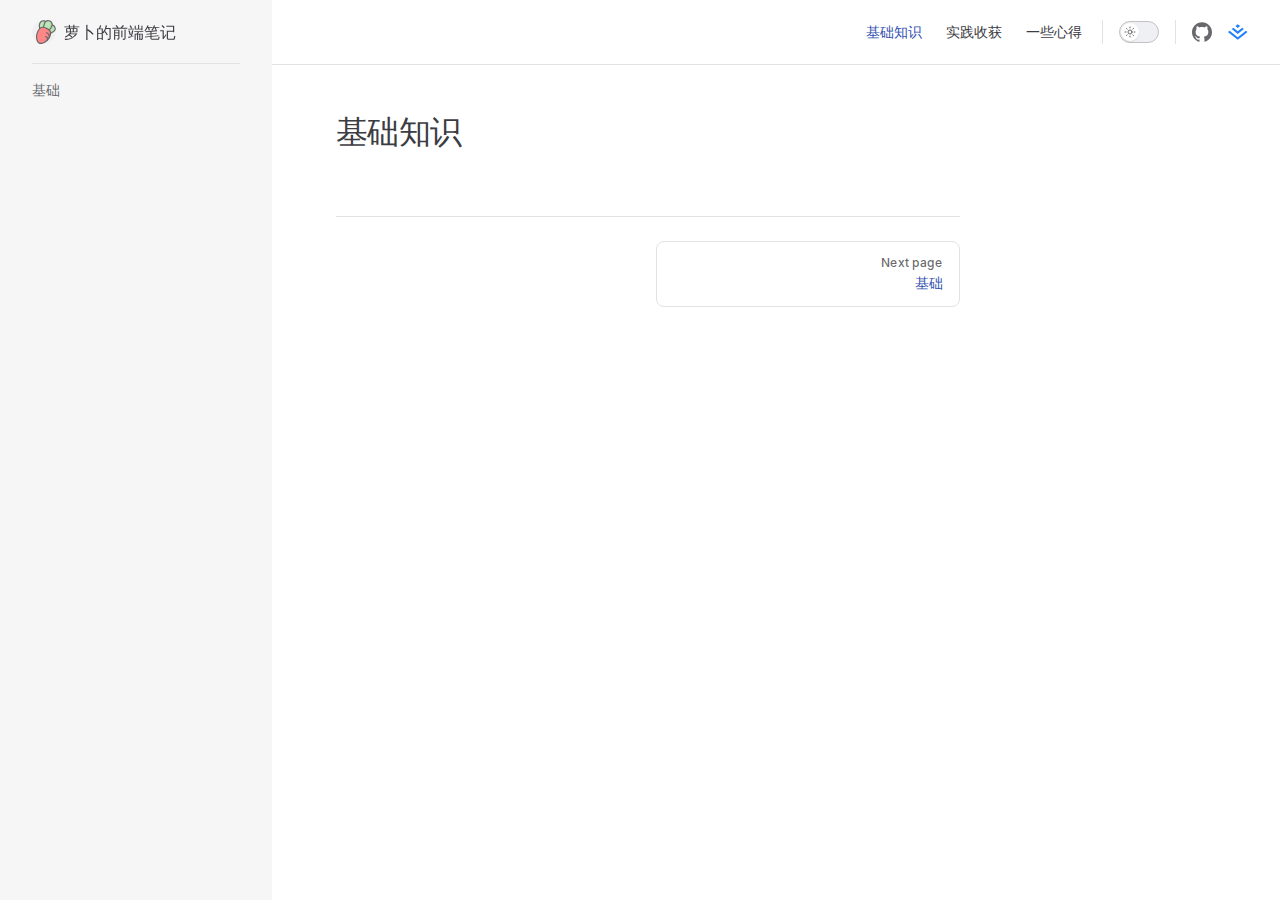
==== basic/index.html @ 0eb57868 "feat:第一次部署" ====
<!DOCTYPE html>
<html lang="en-US" dir="ltr">
  <head>
    <meta charset="utf-8">
    <meta name="viewport" content="width=device-width,initial-scale=1">
    <title>基础知识 | 萝卜的前端笔记</title>
    <meta name="description" content="开启前端世界的大门,一起探索前端的奥秘">
    <meta name="generator" content="VitePress v1.4.0">
    <link rel="preload stylesheet" href="/assets/style.DUsiNbB2.css" as="style">
    
    <script type="module" src="/assets/app.DVngDXpN.js"></script>
    <link rel="preload" href="/assets/inter-roman-latin.Di8DUHzh.woff2" as="font" type="font/woff2" crossorigin="">
    <link rel="modulepreload" href="/assets/chunks/theme.Bj7seG85.js">
    <link rel="modulepreload" href="/assets/chunks/framework.BM4AkI-R.js">
    <link rel="modulepreload" href="/assets/basic_index.md.lCHlugcY.lean.js">
    <link rel="icon" href="/logo.svg">
    <script id="check-dark-mode">(()=>{const e=localStorage.getItem("vitepress-theme-appearance")||"auto",a=window.matchMedia("(prefers-color-scheme: dark)").matches;(!e||e==="auto"?a:e==="dark")&&document.documentElement.classList.add("dark")})();</script>
    <script id="check-mac-os">document.documentElement.classList.toggle("mac",/Mac|iPhone|iPod|iPad/i.test(navigator.platform));</script>
  </head>
  <body>
    <div id="app"><div class="Layout" data-v-97850136><!--[--><!--]--><!--[--><span tabindex="-1" data-v-f982fa7e></span><a href="#VPContent" class="VPSkipLink visually-hidden" data-v-f982fa7e> Skip to content </a><!--]--><!----><header class="VPNav" data-v-97850136 data-v-5448344b><div class="VPNavBar" data-v-5448344b data-v-d2b27a83><div class="wrapper" data-v-d2b27a83><div class="container" data-v-d2b27a83><div class="title" data-v-d2b27a83><div class="VPNavBarTitle has-sidebar" data-v-d2b27a83 data-v-111c19fa><a class="title" href="/" data-v-111c19fa><!--[--><!--]--><!--[--><img class="VPImage logo" src="/logo.svg" alt data-v-474333ed><!--]--><span data-v-111c19fa>萝卜的前端笔记</span><!--[--><!--]--></a></div></div><div class="content" data-v-d2b27a83><div class="content-body" data-v-d2b27a83><!--[--><!--]--><div class="VPNavBarSearch search" data-v-d2b27a83><!----></div><nav aria-labelledby="main-nav-aria-label" class="VPNavBarMenu menu" data-v-d2b27a83 data-v-2f611042><span id="main-nav-aria-label" class="visually-hidden" data-v-2f611042> Main Navigation </span><!--[--><!--[--><a class="VPLink link VPNavBarMenuLink active" href="/basic/" tabindex="0" data-v-2f611042 data-v-59e9c139><!--[--><span data-v-59e9c139>基础知识</span><!--]--></a><!--]--><!--[--><a class="VPLink link VPNavBarMenuLink" href="/work/" tabindex="0" data-v-2f611042 data-v-59e9c139><!--[--><span data-v-59e9c139>实践收获</span><!--]--></a><!--]--><!--[--><a class="VPLink link VPNavBarMenuLink" href="/experience/" tabindex="0" data-v-2f611042 data-v-59e9c139><!--[--><span data-v-59e9c139>一些心得</span><!--]--></a><!--]--><!--]--></nav><!----><div class="VPNavBarAppearance appearance" data-v-d2b27a83 data-v-477ce208><button class="VPSwitch VPSwitchAppearance" type="button" role="switch" title aria-checked="false" data-v-477ce208 data-v-1f9628e1 data-v-aa43f226><span class="check" data-v-aa43f226><span class="icon" data-v-aa43f226><!--[--><span class="vpi-sun sun" data-v-1f9628e1></span><span class="vpi-moon moon" data-v-1f9628e1></span><!--]--></span></span></button></div><div class="VPSocialLinks VPNavBarSocialLinks social-links" data-v-d2b27a83 data-v-2abd2df3 data-v-52e0c01e><!--[--><a class="VPSocialLink no-icon" href="https://github.com/mlzhe/front-end-notes" aria-label="github" target="_blank" rel="noopener" data-v-52e0c01e data-v-e1ec8cac><span class="vpi-social-github" /></a><a class="VPSocialLink no-icon" href="https://juejin.cn/user/624940134186142" aria-label target="_blank" rel="noopener" data-v-52e0c01e data-v-e1ec8cac><svg t="1728457672692" class="icon" viewBox="0 0 1316 1024" version="1.1" xmlns="http://www.w3.org/2000/svg" p-id="3657" width="128" height="128"><path d="M643.181714 247.698286l154.916572-123.172572L643.181714 0.256 643.072 0l-154.660571 124.269714 154.660571 123.245715 0.109714 0.182857z m0 388.461714h0.109715l399.579428-315.245714-108.361143-87.04-291.218285 229.888h-0.146286l-0.109714 0.146285L351.817143 234.093714l-108.251429 87.04 399.433143 315.136 0.146286-0.146285z m-0.146285 215.552l0.146285-0.146286 534.893715-422.034285 108.397714 87.04-243.309714 192L643.145143 1024 10.422857 525.056 0 516.754286l108.251429-86.893715L643.035429 851.748571z" fill="#1E80FF" p-id="3658"></path></svg></a><!--]--></div><div class="VPFlyout VPNavBarExtra extra" data-v-d2b27a83 data-v-37b92849 data-v-391838e5><button type="button" class="button" aria-haspopup="true" aria-expanded="false" aria-label="extra navigation" data-v-391838e5><span class="vpi-more-horizontal icon" data-v-391838e5></span></button><div class="menu" data-v-391838e5><div class="VPMenu" data-v-391838e5 data-v-635aa48c><!----><!--[--><!--[--><!----><div class="group" data-v-37b92849><div class="item appearance" data-v-37b92849><p class="label" data-v-37b92849>Appearance</p><div class="appearance-action" data-v-37b92849><button class="VPSwitch VPSwitchAppearance" type="button" role="switch" title aria-checked="false" data-v-37b92849 data-v-1f9628e1 data-v-aa43f226><span class="check" data-v-aa43f226><span class="icon" data-v-aa43f226><!--[--><span class="vpi-sun sun" data-v-1f9628e1></span><span class="vpi-moon moon" data-v-1f9628e1></span><!--]--></span></span></button></div></div></div><div class="group" data-v-37b92849><div class="item social-links" data-v-37b92849><div class="VPSocialLinks social-links-list" data-v-37b92849 data-v-52e0c01e><!--[--><a class="VPSocialLink no-icon" href="https://github.com/mlzhe/front-end-notes" aria-label="github" target="_blank" rel="noopener" data-v-52e0c01e data-v-e1ec8cac><span class="vpi-social-github" /></a><a class="VPSocialLink no-icon" href="https://juejin.cn/user/624940134186142" aria-label target="_blank" rel="noopener" data-v-52e0c01e data-v-e1ec8cac><svg t="1728457672692" class="icon" viewBox="0 0 1316 1024" version="1.1" xmlns="http://www.w3.org/2000/svg" p-id="3657" width="128" height="128"><path d="M643.181714 247.698286l154.916572-123.172572L643.181714 0.256 643.072 0l-154.660571 124.269714 154.660571 123.245715 0.109714 0.182857z m0 388.461714h0.109715l399.579428-315.245714-108.361143-87.04-291.218285 229.888h-0.146286l-0.109714 0.146285L351.817143 234.093714l-108.251429 87.04 399.433143 315.136 0.146286-0.146285z m-0.146285 215.552l0.146285-0.146286 534.893715-422.034285 108.397714 87.04-243.309714 192L643.145143 1024 10.422857 525.056 0 516.754286l108.251429-86.893715L643.035429 851.748571z" fill="#1E80FF" p-id="3658"></path></svg></a><!--]--></div></div></div><!--]--><!--]--></div></div></div><!--[--><!--]--><button type="button" class="VPNavBarHamburger hamburger" aria-label="mobile navigation" aria-expanded="false" aria-controls="VPNavScreen" data-v-d2b27a83 data-v-f0d9e9fb><span class="container" data-v-f0d9e9fb><span class="top" data-v-f0d9e9fb></span><span class="middle" data-v-f0d9e9fb></span><span class="bottom" data-v-f0d9e9fb></span></span></button></div></div></div></div><div class="divider" data-v-d2b27a83><div class="divider-line" data-v-d2b27a83></div></div></div><!----></header><div class="VPLocalNav has-sidebar empty" data-v-97850136 data-v-6980359d><div class="container" data-v-6980359d><button class="menu" aria-expanded="false" aria-controls="VPSidebarNav" data-v-6980359d><span class="vpi-align-left menu-icon" data-v-6980359d></span><span class="menu-text" data-v-6980359d>Menu</span></button><div class="VPLocalNavOutlineDropdown" style="--vp-vh:0px;" data-v-6980359d data-v-f8eb5e25><button data-v-f8eb5e25>Return to top</button><!----></div></div></div><aside class="VPSidebar" data-v-97850136 data-v-d0e3251e><div class="curtain" data-v-d0e3251e></div><nav class="nav" id="VPSidebarNav" aria-labelledby="sidebar-aria-label" tabindex="-1" data-v-d0e3251e><span class="visually-hidden" id="sidebar-aria-label" data-v-d0e3251e> Sidebar Navigation </span><!--[--><!--]--><!--[--><div class="no-transition group" data-v-a4bf420f><section class="VPSidebarItem level-0" data-v-a4bf420f data-v-95e1ceef><!----><div class="items" data-v-95e1ceef><!--[--><div class="VPSidebarItem level-1 is-link" data-v-95e1ceef data-v-95e1ceef><div class="item" data-v-95e1ceef><div class="indicator" data-v-95e1ceef></div><a class="VPLink link link" href="/basic/test/" data-v-95e1ceef><!--[--><p class="text" data-v-95e1ceef>基础</p><!--]--></a><!----></div><!----></div><!--]--></div></section></div><!--]--><!--[--><!--]--></nav></aside><div class="VPContent has-sidebar" id="VPContent" data-v-97850136 data-v-9327ef99><div class="VPDoc has-sidebar has-aside" data-v-9327ef99 data-v-e377b4f2><!--[--><!--]--><div class="container" data-v-e377b4f2><div class="aside" data-v-e377b4f2><div class="aside-curtain" data-v-e377b4f2></div><div class="aside-container" data-v-e377b4f2><div class="aside-content" data-v-e377b4f2><div class="VPDocAside" data-v-e377b4f2 data-v-cf9f100e><!--[--><!--]--><!--[--><!--]--><nav aria-labelledby="doc-outline-aria-label" class="VPDocAsideOutline" data-v-cf9f100e data-v-25dac382><div class="content" data-v-25dac382><div class="outline-marker" data-v-25dac382></div><div aria-level="2" class="outline-title" id="doc-outline-aria-label" role="heading" data-v-25dac382>On this page</div><ul class="VPDocOutlineItem root" data-v-25dac382 data-v-be6e3720><!--[--><!--]--></ul></div></nav><!--[--><!--]--><div class="spacer" data-v-cf9f100e></div><!--[--><!--]--><!----><!--[--><!--]--><!--[--><!--]--></div></div></div></div><div class="content" data-v-e377b4f2><div class="content-container" data-v-e377b4f2><!--[--><!--]--><main class="main" data-v-e377b4f2><div style="position:relative;" class="vp-doc _basic_" data-v-e377b4f2><div><h1 id="基础知识" tabindex="-1">基础知识 <a class="header-anchor" href="#基础知识" aria-label="Permalink to &quot;基础知识&quot;">​</a></h1></div></div></main><footer class="VPDocFooter" data-v-e377b4f2 data-v-1b3115bf><!--[--><!--]--><!----><nav class="prev-next" aria-labelledby="doc-footer-aria-label" data-v-1b3115bf><span class="visually-hidden" id="doc-footer-aria-label" data-v-1b3115bf>Pager</span><div class="pager" data-v-1b3115bf><!----></div><div class="pager" data-v-1b3115bf><a class="VPLink link pager-link next" href="/basic/test/" data-v-1b3115bf><!--[--><span class="desc" data-v-1b3115bf>Next page</span><span class="title" data-v-1b3115bf>基础</span><!--]--></a></div></nav></footer><!--[--><!--]--></div></div></div><!--[--><!--]--></div></div><footer class="VPFooter has-sidebar" data-v-97850136 data-v-1df2e06d><div class="container" data-v-1df2e06d><p class="message" data-v-1df2e06d>基于 MIT 许可发布</p><p class="copyright" data-v-1df2e06d>版权所有 © 2024 萝卜</p></div></footer><!--[--><!--]--></div></div>
    <script>window.__VP_HASH_MAP__=JSON.parse("{\"api-examples.md\":\"Dezd71tg\",\"basic_index.md\":\"lCHlugcY\",\"basic_test.md\":\"CCrTnfcM\",\"experience_index.md\":\"CrpsmMrZ\",\"experience_test.md\":\"B2P6yBf-\",\"index.md\":\"FqJtlxRU\",\"markdown-examples.md\":\"KNgEFAoy\",\"work_index.md\":\"KtNvfyVG\",\"work_test.md\":\"FswlGcHj\"}");window.__VP_SITE_DATA__=JSON.parse("{\"lang\":\"en-US\",\"dir\":\"ltr\",\"title\":\"萝卜的前端笔记\",\"description\":\"开启前端世界的大门,一起探索前端的奥秘\",\"base\":\"/\",\"head\":[],\"router\":{\"prefetchLinks\":true},\"appearance\":true,\"themeConfig\":{\"logo\":\"/logo.svg\",\"nav\":[{\"text\":\"基础知识\",\"link\":\"/basic/\"},{\"text\":\"实践收获\",\"link\":\"/work/\"},{\"text\":\"一些心得\",\"link\":\"/experience/\"}],\"sidebar\":{\"/basic/\":[{\"text\":\"基础\",\"link\":\"/basic/test/\"}],\"/experience/\":[{\"text\":\"体会一\",\"link\":\"/experience/test/\"}],\"/work/\":[{\"text\":\"体会一\",\"link\":\"/work/test/\"}]},\"socialLinks\":[{\"icon\":\"github\",\"link\":\"https://github.com/mlzhe/front-end-notes\"},{\"icon\":{\"svg\":\"<svg t=\\\"1728457672692\\\" class=\\\"icon\\\" viewBox=\\\"0 0 1316 1024\\\" version=\\\"1.1\\\" xmlns=\\\"http://www.w3.org/2000/svg\\\" p-id=\\\"3657\\\" width=\\\"128\\\" height=\\\"128\\\"><path d=\\\"M643.181714 247.698286l154.916572-123.172572L643.181714 0.256 643.072 0l-154.660571 124.269714 154.660571 123.245715 0.109714 0.182857z m0 388.461714h0.109715l399.579428-315.245714-108.361143-87.04-291.218285 229.888h-0.146286l-0.109714 0.146285L351.817143 234.093714l-108.251429 87.04 399.433143 315.136 0.146286-0.146285z m-0.146285 215.552l0.146285-0.146286 534.893715-422.034285 108.397714 87.04-243.309714 192L643.145143 1024 10.422857 525.056 0 516.754286l108.251429-86.893715L643.035429 851.748571z\\\" fill=\\\"#1E80FF\\\" p-id=\\\"3658\\\"></path></svg>\"},\"link\":\"https://juejin.cn/user/624940134186142\"}],\"footer\":{\"message\":\"基于 MIT 许可发布\",\"copyright\":\"版权所有 © 2024 萝卜\"}},\"locales\":{},\"scrollOffset\":134,\"cleanUrls\":false}");</script>
    
  </body>
</html>
---- assets/style.DUsiNbB2.css ----
@font-face{font-family:Inter;font-style:normal;font-weight:100 900;font-display:swap;src:url(/assets/inter-roman-cyrillic-ext.BBPuwvHQ.woff2) format("woff2");unicode-range:U+0460-052F,U+1C80-1C88,U+20B4,U+2DE0-2DFF,U+A640-A69F,U+FE2E-FE2F}@font-face{font-family:Inter;font-style:normal;font-weight:100 900;font-display:swap;src:url(/assets/inter-roman-cyrillic.C5lxZ8CY.woff2) format("woff2");unicode-range:U+0301,U+0400-045F,U+0490-0491,U+04B0-04B1,U+2116}@font-face{font-family:Inter;font-style:normal;font-weight:100 900;font-display:swap;src:url(/assets/inter-roman-greek-ext.CqjqNYQ-.woff2) format("woff2");unicode-range:U+1F00-1FFF}@font-face{font-family:Inter;font-style:normal;font-weight:100 900;font-display:swap;src:url(/assets/inter-roman-greek.BBVDIX6e.woff2) format("woff2");unicode-range:U+0370-0377,U+037A-037F,U+0384-038A,U+038C,U+038E-03A1,U+03A3-03FF}@font-face{font-family:Inter;font-style:normal;font-weight:100 900;font-display:swap;src:url(/assets/inter-roman-vietnamese.BjW4sHH5.woff2) format("woff2");unicode-range:U+0102-0103,U+0110-0111,U+0128-0129,U+0168-0169,U+01A0-01A1,U+01AF-01B0,U+0300-0301,U+0303-0304,U+0308-0309,U+0323,U+0329,U+1EA0-1EF9,U+20AB}@font-face{font-family:Inter;font-style:normal;font-weight:100 900;font-display:swap;src:url(/assets/inter-roman-latin-ext.4ZJIpNVo.woff2) format("woff2");unicode-range:U+0100-02AF,U+0304,U+0308,U+0329,U+1E00-1E9F,U+1EF2-1EFF,U+2020,U+20A0-20AB,U+20AD-20C0,U+2113,U+2C60-2C7F,U+A720-A7FF}@font-face{font-family:Inter;font-style:normal;font-weight:100 900;font-display:swap;src:url(/assets/inter-roman-latin.Di8DUHzh.woff2) format("woff2");unicode-range:U+0000-00FF,U+0131,U+0152-0153,U+02BB-02BC,U+02C6,U+02DA,U+02DC,U+0304,U+0308,U+0329,U+2000-206F,U+2074,U+20AC,U+2122,U+2191,U+2193,U+2212,U+2215,U+FEFF,U+FFFD}@font-face{font-family:Inter;font-style:italic;font-weight:100 900;font-display:swap;src:url(/assets/inter-italic-cyrillic-ext.r48I6akx.woff2) format("woff2");unicode-range:U+0460-052F,U+1C80-1C88,U+20B4,U+2DE0-2DFF,U+A640-A69F,U+FE2E-FE2F}@font-face{font-family:Inter;font-style:italic;font-weight:100 900;font-display:swap;src:url(/assets/inter-italic-cyrillic.By2_1cv3.woff2) format("woff2");unicode-range:U+0301,U+0400-045F,U+0490-0491,U+04B0-04B1,U+2116}@font-face{font-family:Inter;font-style:italic;font-weight:100 900;font-display:swap;src:url(/assets/inter-italic-greek-ext.1u6EdAuj.woff2) format("woff2");unicode-range:U+1F00-1FFF}@font-face{font-family:Inter;font-style:italic;font-weight:100 900;font-display:swap;src:url(/assets/inter-italic-greek.DJ8dCoTZ.woff2) format("woff2");unicode-range:U+0370-0377,U+037A-037F,U+0384-038A,U+038C,U+038E-03A1,U+03A3-03FF}@font-face{font-family:Inter;font-style:italic;font-weight:100 900;font-display:swap;src:url(/assets/inter-italic-vietnamese.BSbpV94h.woff2) format("woff2");unicode-range:U+0102-0103,U+0110-0111,U+0128-0129,U+0168-0169,U+01A0-01A1,U+01AF-01B0,U+0300-0301,U+0303-0304,U+0308-0309,U+0323,U+0329,U+1EA0-1EF9,U+20AB}@font-face{font-family:Inter;font-style:italic;font-weight:100 900;font-display:swap;src:url(/assets/inter-italic-latin-ext.CN1xVJS-.woff2) format("woff2");unicode-range:U+0100-02AF,U+0304,U+0308,U+0329,U+1E00-1E9F,U+1EF2-1EFF,U+2020,U+20A0-20AB,U+20AD-20C0,U+2113,U+2C60-2C7F,U+A720-A7FF}@font-face{font-family:Inter;font-style:italic;font-weight:100 900;font-display:swap;src:url(/assets/inter-italic-latin.C2AdPX0b.woff2) format("woff2");unicode-range:U+0000-00FF,U+0131,U+0152-0153,U+02BB-02BC,U+02C6,U+02DA,U+02DC,U+0304,U+0308,U+0329,U+2000-206F,U+2074,U+20AC,U+2122,U+2191,U+2193,U+2212,U+2215,U+FEFF,U+FFFD}@font-face{font-family:Punctuation SC;font-weight:400;src:local("PingFang SC Regular"),local("Noto Sans CJK SC"),local("Microsoft YaHei");unicode-range:U+201C,U+201D,U+2018,U+2019,U+2E3A,U+2014,U+2013,U+2026,U+00B7,U+007E,U+002F}@font-face{font-family:Punctuation SC;font-weight:500;src:local("PingFang SC Medium"),local("Noto Sans CJK SC"),local("Microsoft YaHei");unicode-range:U+201C,U+201D,U+2018,U+2019,U+2E3A,U+2014,U+2013,U+2026,U+00B7,U+007E,U+002F}@font-face{font-family:Punctuation SC;font-weight:600;src:local("PingFang SC Semibold"),local("Noto Sans CJK SC Bold"),local("Microsoft YaHei Bold");unicode-range:U+201C,U+201D,U+2018,U+2019,U+2E3A,U+2014,U+2013,U+2026,U+00B7,U+007E,U+002F}@font-face{font-family:Punctuation SC;font-weight:700;src:local("PingFang SC Semibold"),local("Noto Sans CJK SC Bold"),local("Microsoft YaHei Bold");unicode-range:U+201C,U+201D,U+2018,U+2019,U+2E3A,U+2014,U+2013,U+2026,U+00B7,U+007E,U+002F}:root{--vp-c-white: #ffffff;--vp-c-black: #000000;--vp-c-neutral: var(--vp-c-black);--vp-c-neutral-inverse: var(--vp-c-white)}.dark{--vp-c-neutral: var(--vp-c-white);--vp-c-neutral-inverse: var(--vp-c-black)}:root{--vp-c-gray-1: #dddde3;--vp-c-gray-2: #e4e4e9;--vp-c-gray-3: #ebebef;--vp-c-gray-soft: rgba(142, 150, 170, .14);--vp-c-indigo-1: #3451b2;--vp-c-indigo-2: #3a5ccc;--vp-c-indigo-3: #5672cd;--vp-c-indigo-soft: rgba(100, 108, 255, .14);--vp-c-purple-1: #6f42c1;--vp-c-purple-2: #7e4cc9;--vp-c-purple-3: #8e5cd9;--vp-c-purple-soft: rgba(159, 122, 234, .14);--vp-c-green-1: #18794e;--vp-c-green-2: #299764;--vp-c-green-3: #30a46c;--vp-c-green-soft: rgba(16, 185, 129, .14);--vp-c-yellow-1: #915930;--vp-c-yellow-2: #946300;--vp-c-yellow-3: #9f6a00;--vp-c-yellow-soft: rgba(234, 179, 8, .14);--vp-c-red-1: #b8272c;--vp-c-red-2: #d5393e;--vp-c-red-3: #e0575b;--vp-c-red-soft: rgba(244, 63, 94, .14);--vp-c-sponsor: #db2777}.dark{--vp-c-gray-1: #515c67;--vp-c-gray-2: #414853;--vp-c-gray-3: #32363f;--vp-c-gray-soft: rgba(101, 117, 133, .16);--vp-c-indigo-1: #a8b1ff;--vp-c-indigo-2: #5c73e7;--vp-c-indigo-3: #3e63dd;--vp-c-indigo-soft: rgba(100, 108, 255, .16);--vp-c-purple-1: #c8abfa;--vp-c-purple-2: #a879e6;--vp-c-purple-3: #8e5cd9;--vp-c-purple-soft: rgba(159, 122, 234, .16);--vp-c-green-1: #3dd68c;--vp-c-green-2: #30a46c;--vp-c-green-3: #298459;--vp-c-green-soft: rgba(16, 185, 129, .16);--vp-c-yellow-1: #f9b44e;--vp-c-yellow-2: #da8b17;--vp-c-yellow-3: #a46a0a;--vp-c-yellow-soft: rgba(234, 179, 8, .16);--vp-c-red-1: #f66f81;--vp-c-red-2: #f14158;--vp-c-red-3: #b62a3c;--vp-c-red-soft: rgba(244, 63, 94, .16)}:root{--vp-c-bg: #ffffff;--vp-c-bg-alt: #f6f6f7;--vp-c-bg-elv: #ffffff;--vp-c-bg-soft: #f6f6f7}.dark{--vp-c-bg: #1b1b1f;--vp-c-bg-alt: #161618;--vp-c-bg-elv: #202127;--vp-c-bg-soft: #202127}:root{--vp-c-border: #c2c2c4;--vp-c-divider: #e2e2e3;--vp-c-gutter: #e2e2e3}.dark{--vp-c-border: #3c3f44;--vp-c-divider: #2e2e32;--vp-c-gutter: #000000}:root{--vp-c-text-1: rgba(60, 60, 67);--vp-c-text-2: rgba(60, 60, 67, .78);--vp-c-text-3: rgba(60, 60, 67, .56)}.dark{--vp-c-text-1: rgba(255, 255, 245, .86);--vp-c-text-2: rgba(235, 235, 245, .6);--vp-c-text-3: rgba(235, 235, 245, .38)}:root{--vp-c-default-1: var(--vp-c-gray-1);--vp-c-default-2: var(--vp-c-gray-2);--vp-c-default-3: var(--vp-c-gray-3);--vp-c-default-soft: var(--vp-c-gray-soft);--vp-c-brand-1: var(--vp-c-indigo-1);--vp-c-brand-2: var(--vp-c-indigo-2);--vp-c-brand-3: var(--vp-c-indigo-3);--vp-c-brand-soft: var(--vp-c-indigo-soft);--vp-c-brand: var(--vp-c-brand-1);--vp-c-tip-1: var(--vp-c-brand-1);--vp-c-tip-2: var(--vp-c-brand-2);--vp-c-tip-3: var(--vp-c-brand-3);--vp-c-tip-soft: var(--vp-c-brand-soft);--vp-c-note-1: var(--vp-c-brand-1);--vp-c-note-2: var(--vp-c-brand-2);--vp-c-note-3: var(--vp-c-brand-3);--vp-c-note-soft: var(--vp-c-brand-soft);--vp-c-success-1: var(--vp-c-green-1);--vp-c-success-2: var(--vp-c-green-2);--vp-c-success-3: var(--vp-c-green-3);--vp-c-success-soft: var(--vp-c-green-soft);--vp-c-important-1: var(--vp-c-purple-1);--vp-c-important-2: var(--vp-c-purple-2);--vp-c-important-3: var(--vp-c-purple-3);--vp-c-important-soft: var(--vp-c-purple-soft);--vp-c-warning-1: var(--vp-c-yellow-1);--vp-c-warning-2: var(--vp-c-yellow-2);--vp-c-warning-3: var(--vp-c-yellow-3);--vp-c-warning-soft: var(--vp-c-yellow-soft);--vp-c-danger-1: var(--vp-c-red-1);--vp-c-danger-2: var(--vp-c-red-2);--vp-c-danger-3: var(--vp-c-red-3);--vp-c-danger-soft: var(--vp-c-red-soft);--vp-c-caution-1: var(--vp-c-red-1);--vp-c-caution-2: var(--vp-c-red-2);--vp-c-caution-3: var(--vp-c-red-3);--vp-c-caution-soft: var(--vp-c-red-soft)}:root{--vp-font-family-base: "Inter", ui-sans-serif, system-ui, sans-serif, "Apple Color Emoji", "Segoe UI Emoji", "Segoe UI Symbol", "Noto Color Emoji";--vp-font-family-mono: ui-monospace, "Menlo", "Monaco", "Consolas", "Liberation Mono", "Courier New", monospace;font-optical-sizing:auto}:root:where(:lang(zh)){--vp-font-family-base: "Punctuation SC", "Inter", ui-sans-serif, system-ui, "PingFang SC", "Noto Sans CJK SC", "Noto Sans SC", "Heiti SC", "Microsoft YaHei", "DengXian", sans-serif, "Apple Color Emoji", "Segoe UI Emoji", "Segoe UI Symbol", "Noto Color Emoji"}:root{--vp-shadow-1: 0 1px 2px rgba(0, 0, 0, .04), 0 1px 2px rgba(0, 0, 0, .06);--vp-shadow-2: 0 3px 12px rgba(0, 0, 0, .07), 0 1px 4px rgba(0, 0, 0, .07);--vp-shadow-3: 0 12px 32px rgba(0, 0, 0, .1), 0 2px 6px rgba(0, 0, 0, .08);--vp-shadow-4: 0 14px 44px rgba(0, 0, 0, .12), 0 3px 9px rgba(0, 0, 0, .12);--vp-shadow-5: 0 18px 56px rgba(0, 0, 0, .16), 0 4px 12px rgba(0, 0, 0, .16)}:root{--vp-z-index-footer: 10;--vp-z-index-local-nav: 20;--vp-z-index-nav: 30;--vp-z-index-layout-top: 40;--vp-z-index-backdrop: 50;--vp-z-index-sidebar: 60}@media (min-width: 960px){:root{--vp-z-index-sidebar: 25}}:root{--vp-layout-max-width: 1440px}:root{--vp-header-anchor-symbol: "#"}:root{--vp-code-line-height: 1.7;--vp-code-font-size: .875em;--vp-code-color: var(--vp-c-brand-1);--vp-code-link-color: var(--vp-c-brand-1);--vp-code-link-hover-color: var(--vp-c-brand-2);--vp-code-bg: var(--vp-c-default-soft);--vp-code-block-color: var(--vp-c-text-2);--vp-code-block-bg: var(--vp-c-bg-alt);--vp-code-block-divider-color: var(--vp-c-gutter);--vp-code-lang-color: var(--vp-c-text-3);--vp-code-line-highlight-color: var(--vp-c-default-soft);--vp-code-line-number-color: var(--vp-c-text-3);--vp-code-line-diff-add-color: var(--vp-c-success-soft);--vp-code-line-diff-add-symbol-color: var(--vp-c-success-1);--vp-code-line-diff-remove-color: var(--vp-c-danger-soft);--vp-code-line-diff-remove-symbol-color: var(--vp-c-danger-1);--vp-code-line-warning-color: var(--vp-c-warning-soft);--vp-code-line-error-color: var(--vp-c-danger-soft);--vp-code-copy-code-border-color: var(--vp-c-divider);--vp-code-copy-code-bg: var(--vp-c-bg-soft);--vp-code-copy-code-hover-border-color: var(--vp-c-divider);--vp-code-copy-code-hover-bg: var(--vp-c-bg);--vp-code-copy-code-active-text: var(--vp-c-text-2);--vp-code-copy-copied-text-content: "Copied";--vp-code-tab-divider: var(--vp-code-block-divider-color);--vp-code-tab-text-color: var(--vp-c-text-2);--vp-code-tab-bg: var(--vp-code-block-bg);--vp-code-tab-hover-text-color: var(--vp-c-text-1);--vp-code-tab-active-text-color: var(--vp-c-text-1);--vp-code-tab-active-bar-color: var(--vp-c-brand-1)}:root{--vp-button-brand-border: transparent;--vp-button-brand-text: var(--vp-c-white);--vp-button-brand-bg: var(--vp-c-brand-3);--vp-button-brand-hover-border: transparent;--vp-button-brand-hover-text: var(--vp-c-white);--vp-button-brand-hover-bg: var(--vp-c-brand-2);--vp-button-brand-active-border: transparent;--vp-button-brand-active-text: var(--vp-c-white);--vp-button-brand-active-bg: var(--vp-c-brand-1);--vp-button-alt-border: transparent;--vp-button-alt-text: var(--vp-c-text-1);--vp-button-alt-bg: var(--vp-c-default-3);--vp-button-alt-hover-border: transparent;--vp-button-alt-hover-text: var(--vp-c-text-1);--vp-button-alt-hover-bg: var(--vp-c-default-2);--vp-button-alt-active-border: transparent;--vp-button-alt-active-text: var(--vp-c-text-1);--vp-button-alt-active-bg: var(--vp-c-default-1);--vp-button-sponsor-border: var(--vp-c-text-2);--vp-button-sponsor-text: var(--vp-c-text-2);--vp-button-sponsor-bg: transparent;--vp-button-sponsor-hover-border: var(--vp-c-sponsor);--vp-button-sponsor-hover-text: var(--vp-c-sponsor);--vp-button-sponsor-hover-bg: transparent;--vp-button-sponsor-active-border: var(--vp-c-sponsor);--vp-button-sponsor-active-text: var(--vp-c-sponsor);--vp-button-sponsor-active-bg: transparent}:root{--vp-custom-block-font-size: 14px;--vp-custom-block-code-font-size: 13px;--vp-custom-block-info-border: transparent;--vp-custom-block-info-text: var(--vp-c-text-1);--vp-custom-block-info-bg: var(--vp-c-default-soft);--vp-custom-block-info-code-bg: var(--vp-c-default-soft);--vp-custom-block-note-border: transparent;--vp-custom-block-note-text: var(--vp-c-text-1);--vp-custom-block-note-bg: var(--vp-c-default-soft);--vp-custom-block-note-code-bg: var(--vp-c-default-soft);--vp-custom-block-tip-border: transparent;--vp-custom-block-tip-text: var(--vp-c-text-1);--vp-custom-block-tip-bg: var(--vp-c-tip-soft);--vp-custom-block-tip-code-bg: var(--vp-c-tip-soft);--vp-custom-block-important-border: transparent;--vp-custom-block-important-text: var(--vp-c-text-1);--vp-custom-block-important-bg: var(--vp-c-important-soft);--vp-custom-block-important-code-bg: var(--vp-c-important-soft);--vp-custom-block-warning-border: transparent;--vp-custom-block-warning-text: var(--vp-c-text-1);--vp-custom-block-warning-bg: var(--vp-c-warning-soft);--vp-custom-block-warning-code-bg: var(--vp-c-warning-soft);--vp-custom-block-danger-border: transparent;--vp-custom-block-danger-text: var(--vp-c-text-1);--vp-custom-block-danger-bg: var(--vp-c-danger-soft);--vp-custom-block-danger-code-bg: var(--vp-c-danger-soft);--vp-custom-block-caution-border: transparent;--vp-custom-block-caution-text: var(--vp-c-text-1);--vp-custom-block-caution-bg: var(--vp-c-caution-soft);--vp-custom-block-caution-code-bg: var(--vp-c-caution-soft);--vp-custom-block-details-border: var(--vp-custom-block-info-border);--vp-custom-block-details-text: var(--vp-custom-block-info-text);--vp-custom-block-details-bg: var(--vp-custom-block-info-bg);--vp-custom-block-details-code-bg: var(--vp-custom-block-info-code-bg)}:root{--vp-input-border-color: var(--vp-c-border);--vp-input-bg-color: var(--vp-c-bg-alt);--vp-input-switch-bg-color: var(--vp-c-default-soft)}:root{--vp-nav-height: 64px;--vp-nav-bg-color: var(--vp-c-bg);--vp-nav-screen-bg-color: var(--vp-c-bg);--vp-nav-logo-height: 24px}.hide-nav{--vp-nav-height: 0px}.hide-nav .VPSidebar{--vp-nav-height: 22px}:root{--vp-local-nav-bg-color: var(--vp-c-bg)}:root{--vp-sidebar-width: 272px;--vp-sidebar-bg-color: var(--vp-c-bg-alt)}:root{--vp-backdrop-bg-color: rgba(0, 0, 0, .6)}:root{--vp-home-hero-name-color: var(--vp-c-brand-1);--vp-home-hero-name-background: transparent;--vp-home-hero-image-background-image: none;--vp-home-hero-image-filter: none}:root{--vp-badge-info-border: transparent;--vp-badge-info-text: var(--vp-c-text-2);--vp-badge-info-bg: var(--vp-c-default-soft);--vp-badge-tip-border: transparent;--vp-badge-tip-text: var(--vp-c-tip-1);--vp-badge-tip-bg: var(--vp-c-tip-soft);--vp-badge-warning-border: transparent;--vp-badge-warning-text: var(--vp-c-warning-1);--vp-badge-warning-bg: var(--vp-c-warning-soft);--vp-badge-danger-border: transparent;--vp-badge-danger-text: var(--vp-c-danger-1);--vp-badge-danger-bg: var(--vp-c-danger-soft)}:root{--vp-carbon-ads-text-color: var(--vp-c-text-1);--vp-carbon-ads-poweredby-color: var(--vp-c-text-2);--vp-carbon-ads-bg-color: var(--vp-c-bg-soft);--vp-carbon-ads-hover-text-color: var(--vp-c-brand-1);--vp-carbon-ads-hover-poweredby-color: var(--vp-c-text-1)}:root{--vp-local-search-bg: var(--vp-c-bg);--vp-local-search-result-bg: var(--vp-c-bg);--vp-local-search-result-border: var(--vp-c-divider);--vp-local-search-result-selected-bg: var(--vp-c-bg);--vp-local-search-result-selected-border: var(--vp-c-brand-1);--vp-local-search-highlight-bg: var(--vp-c-brand-1);--vp-local-search-highlight-text: var(--vp-c-neutral-inverse)}@media (prefers-reduced-motion: reduce){*,:before,:after{animation-delay:-1ms!important;animation-duration:1ms!important;animation-iteration-count:1!important;background-attachment:initial!important;scroll-behavior:auto!important;transition-duration:0s!important;transition-delay:0s!important}}*,:before,:after{box-sizing:border-box}html{line-height:1.4;font-size:16px;-webkit-text-size-adjust:100%}html.dark{color-scheme:dark}body{margin:0;width:100%;min-width:320px;min-height:100vh;line-height:24px;font-family:var(--vp-font-family-base);font-size:16px;font-weight:400;color:var(--vp-c-text-1);background-color:var(--vp-c-bg);font-synthesis:style;text-rendering:optimizeLegibility;-webkit-font-smoothing:antialiased;-moz-osx-font-smoothing:grayscale}main{display:block}h1,h2,h3,h4,h5,h6{margin:0;line-height:24px;font-size:16px;font-weight:400}p{margin:0}strong,b{font-weight:600}a,area,button,[role=button],input,label,select,summary,textarea{touch-action:manipulation}a{color:inherit;text-decoration:inherit}ol,ul{list-style:none;margin:0;padding:0}blockquote{margin:0}pre,code,kbd,samp{font-family:var(--vp-font-family-mono)}img,svg,video,canvas,audio,iframe,embed,object{display:block}figure{margin:0}img,video{max-width:100%;height:auto}button,input,optgroup,select,textarea{border:0;padding:0;line-height:inherit;color:inherit}button{padding:0;font-family:inherit;background-color:transparent;background-image:none}button:enabled,[role=button]:enabled{cursor:pointer}button:focus,button:focus-visible{outline:1px dotted;outline:4px auto -webkit-focus-ring-color}button:focus:not(:focus-visible){outline:none!important}input:focus,textarea:focus,select:focus{outline:none}table{border-collapse:collapse}input{background-color:transparent}input:-ms-input-placeholder,textarea:-ms-input-placeholder{color:var(--vp-c-text-3)}input::-ms-input-placeholder,textarea::-ms-input-placeholder{color:var(--vp-c-text-3)}input::placeholder,textarea::placeholder{color:var(--vp-c-text-3)}input::-webkit-outer-spin-button,input::-webkit-inner-spin-button{-webkit-appearance:none;margin:0}input[type=number]{-moz-appearance:textfield}textarea{resize:vertical}select{-webkit-appearance:none}fieldset{margin:0;padding:0}h1,h2,h3,h4,h5,h6,li,p{overflow-wrap:break-word}vite-error-overlay{z-index:9999}mjx-container{overflow-x:auto}mjx-container>svg{display:inline-block;margin:auto}[class^=vpi-],[class*=" vpi-"],.vp-icon{width:1em;height:1em}[class^=vpi-].bg,[class*=" vpi-"].bg,.vp-icon.bg{background-size:100% 100%;background-color:transparent}[class^=vpi-]:not(.bg),[class*=" vpi-"]:not(.bg),.vp-icon:not(.bg){-webkit-mask:var(--icon) no-repeat;mask:var(--icon) no-repeat;-webkit-mask-size:100% 100%;mask-size:100% 100%;background-color:currentColor;color:inherit}.vpi-align-left{--icon: url("data:image/svg+xml,%3Csvg xmlns='http://www.w3.org/2000/svg' fill='none' stroke='currentColor' stroke-linecap='round' stroke-linejoin='round' stroke-width='2' viewBox='0 0 24 24'%3E%3Cpath d='M21 6H3M15 12H3M17 18H3'/%3E%3C/svg%3E")}.vpi-arrow-right,.vpi-arrow-down,.vpi-arrow-left,.vpi-arrow-up{--icon: url("data:image/svg+xml,%3Csvg xmlns='http://www.w3.org/2000/svg' fill='none' stroke='currentColor' stroke-linecap='round' stroke-linejoin='round' stroke-width='2' viewBox='0 0 24 24'%3E%3Cpath d='M5 12h14M12 5l7 7-7 7'/%3E%3C/svg%3E")}.vpi-chevron-right,.vpi-chevron-down,.vpi-chevron-left,.vpi-chevron-up{--icon: url("data:image/svg+xml,%3Csvg xmlns='http://www.w3.org/2000/svg' fill='none' stroke='currentColor' stroke-linecap='round' stroke-linejoin='round' stroke-width='2' viewBox='0 0 24 24'%3E%3Cpath d='m9 18 6-6-6-6'/%3E%3C/svg%3E")}.vpi-chevron-down,.vpi-arrow-down{transform:rotate(90deg)}.vpi-chevron-left,.vpi-arrow-left{transform:rotate(180deg)}.vpi-chevron-up,.vpi-arrow-up{transform:rotate(-90deg)}.vpi-square-pen{--icon: url("data:image/svg+xml,%3Csvg xmlns='http://www.w3.org/2000/svg' fill='none' stroke='currentColor' stroke-linecap='round' stroke-linejoin='round' stroke-width='2' viewBox='0 0 24 24'%3E%3Cpath d='M12 3H5a2 2 0 0 0-2 2v14a2 2 0 0 0 2 2h14a2 2 0 0 0 2-2v-7'/%3E%3Cpath d='M18.375 2.625a2.121 2.121 0 1 1 3 3L12 15l-4 1 1-4Z'/%3E%3C/svg%3E")}.vpi-plus{--icon: url("data:image/svg+xml,%3Csvg xmlns='http://www.w3.org/2000/svg' fill='none' stroke='currentColor' stroke-linecap='round' stroke-linejoin='round' stroke-width='2' viewBox='0 0 24 24'%3E%3Cpath d='M5 12h14M12 5v14'/%3E%3C/svg%3E")}.vpi-sun{--icon: url("data:image/svg+xml,%3Csvg xmlns='http://www.w3.org/2000/svg' fill='none' stroke='currentColor' stroke-linecap='round' stroke-linejoin='round' stroke-width='2' viewBox='0 0 24 24'%3E%3Ccircle cx='12' cy='12' r='4'/%3E%3Cpath d='M12 2v2M12 20v2M4.93 4.93l1.41 1.41M17.66 17.66l1.41 1.41M2 12h2M20 12h2M6.34 17.66l-1.41 1.41M19.07 4.93l-1.41 1.41'/%3E%3C/svg%3E")}.vpi-moon{--icon: url("data:image/svg+xml,%3Csvg xmlns='http://www.w3.org/2000/svg' fill='none' stroke='currentColor' stroke-linecap='round' stroke-linejoin='round' stroke-width='2' viewBox='0 0 24 24'%3E%3Cpath d='M12 3a6 6 0 0 0 9 9 9 9 0 1 1-9-9Z'/%3E%3C/svg%3E")}.vpi-more-horizontal{--icon: url("data:image/svg+xml,%3Csvg xmlns='http://www.w3.org/2000/svg' fill='none' stroke='currentColor' stroke-linecap='round' stroke-linejoin='round' stroke-width='2' viewBox='0 0 24 24'%3E%3Ccircle cx='12' cy='12' r='1'/%3E%3Ccircle cx='19' cy='12' r='1'/%3E%3Ccircle cx='5' cy='12' r='1'/%3E%3C/svg%3E")}.vpi-languages{--icon: url("data:image/svg+xml,%3Csvg xmlns='http://www.w3.org/2000/svg' fill='none' stroke='currentColor' stroke-linecap='round' stroke-linejoin='round' stroke-width='2' viewBox='0 0 24 24'%3E%3Cpath d='m5 8 6 6M4 14l6-6 2-3M2 5h12M7 2h1M22 22l-5-10-5 10M14 18h6'/%3E%3C/svg%3E")}.vpi-heart{--icon: url("data:image/svg+xml,%3Csvg xmlns='http://www.w3.org/2000/svg' fill='none' stroke='currentColor' stroke-linecap='round' stroke-linejoin='round' stroke-width='2' viewBox='0 0 24 24'%3E%3Cpath d='M19 14c1.49-1.46 3-3.21 3-5.5A5.5 5.5 0 0 0 16.5 3c-1.76 0-3 .5-4.5 2-1.5-1.5-2.74-2-4.5-2A5.5 5.5 0 0 0 2 8.5c0 2.3 1.5 4.05 3 5.5l7 7Z'/%3E%3C/svg%3E")}.vpi-search{--icon: url("data:image/svg+xml,%3Csvg xmlns='http://www.w3.org/2000/svg' fill='none' stroke='currentColor' stroke-linecap='round' stroke-linejoin='round' stroke-width='2' viewBox='0 0 24 24'%3E%3Ccircle cx='11' cy='11' r='8'/%3E%3Cpath d='m21 21-4.3-4.3'/%3E%3C/svg%3E")}.vpi-layout-list{--icon: url("data:image/svg+xml,%3Csvg xmlns='http://www.w3.org/2000/svg' fill='none' stroke='currentColor' stroke-linecap='round' stroke-linejoin='round' stroke-width='2' viewBox='0 0 24 24'%3E%3Crect width='7' height='7' x='3' y='3' rx='1'/%3E%3Crect width='7' height='7' x='3' y='14' rx='1'/%3E%3Cpath d='M14 4h7M14 9h7M14 15h7M14 20h7'/%3E%3C/svg%3E")}.vpi-delete{--icon: url("data:image/svg+xml,%3Csvg xmlns='http://www.w3.org/2000/svg' fill='none' stroke='currentColor' stroke-linecap='round' stroke-linejoin='round' stroke-width='2' viewBox='0 0 24 24'%3E%3Cpath d='M20 5H9l-7 7 7 7h11a2 2 0 0 0 2-2V7a2 2 0 0 0-2-2ZM18 9l-6 6M12 9l6 6'/%3E%3C/svg%3E")}.vpi-corner-down-left{--icon: url("data:image/svg+xml,%3Csvg xmlns='http://www.w3.org/2000/svg' fill='none' stroke='currentColor' stroke-linecap='round' stroke-linejoin='round' stroke-width='2' viewBox='0 0 24 24'%3E%3Cpath d='m9 10-5 5 5 5'/%3E%3Cpath d='M20 4v7a4 4 0 0 1-4 4H4'/%3E%3C/svg%3E")}:root{--vp-icon-copy: url("data:image/svg+xml,%3Csvg xmlns='http://www.w3.org/2000/svg' fill='none' stroke='rgba(128,128,128,1)' stroke-linecap='round' stroke-linejoin='round' stroke-width='2' viewBox='0 0 24 24'%3E%3Crect width='8' height='4' x='8' y='2' rx='1' ry='1'/%3E%3Cpath d='M16 4h2a2 2 0 0 1 2 2v14a2 2 0 0 1-2 2H6a2 2 0 0 1-2-2V6a2 2 0 0 1 2-2h2'/%3E%3C/svg%3E");--vp-icon-copied: url("data:image/svg+xml,%3Csvg xmlns='http://www.w3.org/2000/svg' fill='none' stroke='rgba(128,128,128,1)' stroke-linecap='round' stroke-linejoin='round' stroke-width='2' viewBox='0 0 24 24'%3E%3Crect width='8' height='4' x='8' y='2' rx='1' ry='1'/%3E%3Cpath d='M16 4h2a2 2 0 0 1 2 2v14a2 2 0 0 1-2 2H6a2 2 0 0 1-2-2V6a2 2 0 0 1 2-2h2'/%3E%3Cpath d='m9 14 2 2 4-4'/%3E%3C/svg%3E")}.vpi-social-discord{--icon: url("data:image/svg+xml,%3Csvg xmlns='http://www.w3.org/2000/svg' viewBox='0 0 24 24'%3E%3Cpath d='M20.317 4.37a19.791 19.791 0 0 0-4.885-1.515.074.074 0 0 0-.079.037c-.21.375-.444.864-.608 1.25a18.27 18.27 0 0 0-5.487 0 12.64 12.64 0 0 0-.617-1.25.077.077 0 0 0-.079-.037A19.736 19.736 0 0 0 3.677 4.37a.07.07 0 0 0-.032.027C.533 9.046-.32 13.58.099 18.057a.082.082 0 0 0 .031.057 19.9 19.9 0 0 0 5.993 3.03.078.078 0 0 0 .084-.028c.462-.63.874-1.295 1.226-1.994a.076.076 0 0 0-.041-.106 13.107 13.107 0 0 1-1.872-.892.077.077 0 0 1-.008-.128 10.2 10.2 0 0 0 .372-.292.074.074 0 0 1 .077-.01c3.928 1.793 8.18 1.793 12.062 0a.074.074 0 0 1 .078.01c.12.098.246.198.373.292a.077.077 0 0 1-.006.127 12.299 12.299 0 0 1-1.873.892.077.077 0 0 0-.041.107c.36.698.772 1.362 1.225 1.993a.076.076 0 0 0 .084.028 19.839 19.839 0 0 0 6.002-3.03.077.077 0 0 0 .032-.054c.5-5.177-.838-9.674-3.549-13.66a.061.061 0 0 0-.031-.03zM8.02 15.33c-1.183 0-2.157-1.085-2.157-2.419 0-1.333.956-2.419 2.157-2.419 1.21 0 2.176 1.096 2.157 2.42 0 1.333-.956 2.418-2.157 2.418zm7.975 0c-1.183 0-2.157-1.085-2.157-2.419 0-1.333.955-2.419 2.157-2.419 1.21 0 2.176 1.096 2.157 2.42 0 1.333-.946 2.418-2.157 2.418Z'/%3E%3C/svg%3E")}.vpi-social-facebook{--icon: url("data:image/svg+xml,%3Csvg xmlns='http://www.w3.org/2000/svg' viewBox='0 0 24 24'%3E%3Cpath d='M9.101 23.691v-7.98H6.627v-3.667h2.474v-1.58c0-4.085 1.848-5.978 5.858-5.978.401 0 .955.042 1.468.103a8.68 8.68 0 0 1 1.141.195v3.325a8.623 8.623 0 0 0-.653-.036 26.805 26.805 0 0 0-.733-.009c-.707 0-1.259.096-1.675.309a1.686 1.686 0 0 0-.679.622c-.258.42-.374.995-.374 1.752v1.297h3.919l-.386 2.103-.287 1.564h-3.246v8.245C19.396 23.238 24 18.179 24 12.044c0-6.627-5.373-12-12-12s-12 5.373-12 12c0 5.628 3.874 10.35 9.101 11.647Z'/%3E%3C/svg%3E")}.vpi-social-github{--icon: url("data:image/svg+xml,%3Csvg xmlns='http://www.w3.org/2000/svg' viewBox='0 0 24 24'%3E%3Cpath d='M12 .297c-6.63 0-12 5.373-12 12 0 5.303 3.438 9.8 8.205 11.385.6.113.82-.258.82-.577 0-.285-.01-1.04-.015-2.04-3.338.724-4.042-1.61-4.042-1.61C4.422 18.07 3.633 17.7 3.633 17.7c-1.087-.744.084-.729.084-.729 1.205.084 1.838 1.236 1.838 1.236 1.07 1.835 2.809 1.305 3.495.998.108-.776.417-1.305.76-1.605-2.665-.3-5.466-1.332-5.466-5.93 0-1.31.465-2.38 1.235-3.22-.135-.303-.54-1.523.105-3.176 0 0 1.005-.322 3.3 1.23.96-.267 1.98-.399 3-.405 1.02.006 2.04.138 3 .405 2.28-1.552 3.285-1.23 3.285-1.23.645 1.653.24 2.873.12 3.176.765.84 1.23 1.91 1.23 3.22 0 4.61-2.805 5.625-5.475 5.92.42.36.81 1.096.81 2.22 0 1.606-.015 2.896-.015 3.286 0 .315.21.69.825.57C20.565 22.092 24 17.592 24 12.297c0-6.627-5.373-12-12-12'/%3E%3C/svg%3E")}.vpi-social-instagram{--icon: url("data:image/svg+xml,%3Csvg xmlns='http://www.w3.org/2000/svg' viewBox='0 0 24 24'%3E%3Cpath d='M7.03.084c-1.277.06-2.149.264-2.91.563a5.874 5.874 0 0 0-2.124 1.388 5.878 5.878 0 0 0-1.38 2.127C.321 4.926.12 5.8.064 7.076.008 8.354-.005 8.764.001 12.023c.007 3.259.021 3.667.083 4.947.061 1.277.264 2.149.563 2.911.308.789.72 1.457 1.388 2.123a5.872 5.872 0 0 0 2.129 1.38c.763.295 1.636.496 2.913.552 1.278.056 1.689.069 4.947.063 3.257-.007 3.668-.021 4.947-.082 1.28-.06 2.147-.265 2.91-.563a5.881 5.881 0 0 0 2.123-1.388 5.881 5.881 0 0 0 1.38-2.129c.295-.763.496-1.636.551-2.912.056-1.28.07-1.69.063-4.948-.006-3.258-.02-3.667-.081-4.947-.06-1.28-.264-2.148-.564-2.911a5.892 5.892 0 0 0-1.387-2.123 5.857 5.857 0 0 0-2.128-1.38C19.074.322 18.202.12 16.924.066 15.647.009 15.236-.006 11.977 0 8.718.008 8.31.021 7.03.084m.14 21.693c-1.17-.05-1.805-.245-2.228-.408a3.736 3.736 0 0 1-1.382-.895 3.695 3.695 0 0 1-.9-1.378c-.165-.423-.363-1.058-.417-2.228-.06-1.264-.072-1.644-.08-4.848-.006-3.204.006-3.583.061-4.848.05-1.169.246-1.805.408-2.228.216-.561.477-.96.895-1.382a3.705 3.705 0 0 1 1.379-.9c.423-.165 1.057-.361 2.227-.417 1.265-.06 1.644-.072 4.848-.08 3.203-.006 3.583.006 4.85.062 1.168.05 1.804.244 2.227.408.56.216.96.475 1.382.895.421.42.681.817.9 1.378.165.422.362 1.056.417 2.227.06 1.265.074 1.645.08 4.848.005 3.203-.006 3.583-.061 4.848-.051 1.17-.245 1.805-.408 2.23-.216.56-.477.96-.896 1.38a3.705 3.705 0 0 1-1.378.9c-.422.165-1.058.362-2.226.418-1.266.06-1.645.072-4.85.079-3.204.007-3.582-.006-4.848-.06m9.783-16.192a1.44 1.44 0 1 0 1.437-1.442 1.44 1.44 0 0 0-1.437 1.442M5.839 12.012a6.161 6.161 0 1 0 12.323-.024 6.162 6.162 0 0 0-12.323.024M8 12.008A4 4 0 1 1 12.008 16 4 4 0 0 1 8 12.008'/%3E%3C/svg%3E")}.vpi-social-linkedin{--icon: url("data:image/svg+xml,%3Csvg xmlns='http://www.w3.org/2000/svg' viewBox='0 0 24 24'%3E%3Cpath d='M20.447 20.452h-3.554v-5.569c0-1.328-.027-3.037-1.852-3.037-1.853 0-2.136 1.445-2.136 2.939v5.667H9.351V9h3.414v1.561h.046c.477-.9 1.637-1.85 3.37-1.85 3.601 0 4.267 2.37 4.267 5.455v6.286zM5.337 7.433a2.062 2.062 0 0 1-2.063-2.065 2.064 2.064 0 1 1 2.063 2.065zm1.782 13.019H3.555V9h3.564v11.452zM22.225 0H1.771C.792 0 0 .774 0 1.729v20.542C0 23.227.792 24 1.771 24h20.451C23.2 24 24 23.227 24 22.271V1.729C24 .774 23.2 0 22.222 0h.003z'/%3E%3C/svg%3E")}.vpi-social-mastodon{--icon: url("data:image/svg+xml,%3Csvg xmlns='http://www.w3.org/2000/svg' viewBox='0 0 24 24'%3E%3Cpath d='M23.268 5.313c-.35-2.578-2.617-4.61-5.304-5.004C17.51.242 15.792 0 11.813 0h-.03c-3.98 0-4.835.242-5.288.309C3.882.692 1.496 2.518.917 5.127.64 6.412.61 7.837.661 9.143c.074 1.874.088 3.745.26 5.611.118 1.24.325 2.47.62 3.68.55 2.237 2.777 4.098 4.96 4.857 2.336.792 4.849.923 7.256.38.265-.061.527-.132.786-.213.585-.184 1.27-.39 1.774-.753a.057.057 0 0 0 .023-.043v-1.809a.052.052 0 0 0-.02-.041.053.053 0 0 0-.046-.01 20.282 20.282 0 0 1-4.709.545c-2.73 0-3.463-1.284-3.674-1.818a5.593 5.593 0 0 1-.319-1.433.053.053 0 0 1 .066-.054c1.517.363 3.072.546 4.632.546.376 0 .75 0 1.125-.01 1.57-.044 3.224-.124 4.768-.422.038-.008.077-.015.11-.024 2.435-.464 4.753-1.92 4.989-5.604.008-.145.03-1.52.03-1.67.002-.512.167-3.63-.024-5.545zm-3.748 9.195h-2.561V8.29c0-1.309-.55-1.976-1.67-1.976-1.23 0-1.846.79-1.846 2.35v3.403h-2.546V8.663c0-1.56-.617-2.35-1.848-2.35-1.112 0-1.668.668-1.67 1.977v6.218H4.822V8.102c0-1.31.337-2.35 1.011-3.12.696-.77 1.608-1.164 2.74-1.164 1.311 0 2.302.5 2.962 1.498l.638 1.06.638-1.06c.66-.999 1.65-1.498 2.96-1.498 1.13 0 2.043.395 2.74 1.164.675.77 1.012 1.81 1.012 3.12z'/%3E%3C/svg%3E")}.vpi-social-npm{--icon: url("data:image/svg+xml,%3Csvg xmlns='http://www.w3.org/2000/svg' viewBox='0 0 24 24'%3E%3Cpath d='M1.763 0C.786 0 0 .786 0 1.763v20.474C0 23.214.786 24 1.763 24h20.474c.977 0 1.763-.786 1.763-1.763V1.763C24 .786 23.214 0 22.237 0zM5.13 5.323l13.837.019-.009 13.836h-3.464l.01-10.382h-3.456L12.04 19.17H5.113z'/%3E%3C/svg%3E")}.vpi-social-slack{--icon: url("data:image/svg+xml,%3Csvg xmlns='http://www.w3.org/2000/svg' viewBox='0 0 24 24'%3E%3Cpath d='M5.042 15.165a2.528 2.528 0 0 1-2.52 2.523A2.528 2.528 0 0 1 0 15.165a2.527 2.527 0 0 1 2.522-2.52h2.52v2.52zm1.271 0a2.527 2.527 0 0 1 2.521-2.52 2.527 2.527 0 0 1 2.521 2.52v6.313A2.528 2.528 0 0 1 8.834 24a2.528 2.528 0 0 1-2.521-2.522v-6.313zM8.834 5.042a2.528 2.528 0 0 1-2.521-2.52A2.528 2.528 0 0 1 8.834 0a2.528 2.528 0 0 1 2.521 2.522v2.52H8.834zm0 1.271a2.528 2.528 0 0 1 2.521 2.521 2.528 2.528 0 0 1-2.521 2.521H2.522A2.528 2.528 0 0 1 0 8.834a2.528 2.528 0 0 1 2.522-2.521h6.312zm10.122 2.521a2.528 2.528 0 0 1 2.522-2.521A2.528 2.528 0 0 1 24 8.834a2.528 2.528 0 0 1-2.522 2.521h-2.522V8.834zm-1.268 0a2.528 2.528 0 0 1-2.523 2.521 2.527 2.527 0 0 1-2.52-2.521V2.522A2.527 2.527 0 0 1 15.165 0a2.528 2.528 0 0 1 2.523 2.522v6.312zm-2.523 10.122a2.528 2.528 0 0 1 2.523 2.522A2.528 2.528 0 0 1 15.165 24a2.527 2.527 0 0 1-2.52-2.522v-2.522h2.52zm0-1.268a2.527 2.527 0 0 1-2.52-2.523 2.526 2.526 0 0 1 2.52-2.52h6.313A2.527 2.527 0 0 1 24 15.165a2.528 2.528 0 0 1-2.522 2.523h-6.313z'/%3E%3C/svg%3E")}.vpi-social-twitter,.vpi-social-x{--icon: url("data:image/svg+xml,%3Csvg xmlns='http://www.w3.org/2000/svg' viewBox='0 0 24 24'%3E%3Cpath d='M18.901 1.153h3.68l-8.04 9.19L24 22.846h-7.406l-5.8-7.584-6.638 7.584H.474l8.6-9.83L0 1.154h7.594l5.243 6.932ZM17.61 20.644h2.039L6.486 3.24H4.298Z'/%3E%3C/svg%3E")}.vpi-social-youtube{--icon: url("data:image/svg+xml,%3Csvg xmlns='http://www.w3.org/2000/svg' viewBox='0 0 24 24'%3E%3Cpath d='M23.498 6.186a3.016 3.016 0 0 0-2.122-2.136C19.505 3.545 12 3.545 12 3.545s-7.505 0-9.377.505A3.017 3.017 0 0 0 .502 6.186C0 8.07 0 12 0 12s0 3.93.502 5.814a3.016 3.016 0 0 0 2.122 2.136c1.871.505 9.376.505 9.376.505s7.505 0 9.377-.505a3.015 3.015 0 0 0 2.122-2.136C24 15.93 24 12 24 12s0-3.93-.502-5.814zM9.545 15.568V8.432L15.818 12l-6.273 3.568z'/%3E%3C/svg%3E")}.visually-hidden{position:absolute;width:1px;height:1px;white-space:nowrap;clip:rect(0 0 0 0);clip-path:inset(50%);overflow:hidden}.custom-block{border:1px solid transparent;border-radius:8px;padding:16px 16px 8px;line-height:24px;font-size:var(--vp-custom-block-font-size);color:var(--vp-c-text-2)}.custom-block.info{border-color:var(--vp-custom-block-info-border);color:var(--vp-custom-block-info-text);background-color:var(--vp-custom-block-info-bg)}.custom-block.info a,.custom-block.info code{color:var(--vp-c-brand-1)}.custom-block.info a:hover,.custom-block.info a:hover>code{color:var(--vp-c-brand-2)}.custom-block.info code{background-color:var(--vp-custom-block-info-code-bg)}.custom-block.note{border-color:var(--vp-custom-block-note-border);color:var(--vp-custom-block-note-text);background-color:var(--vp-custom-block-note-bg)}.custom-block.note a,.custom-block.note code{color:var(--vp-c-brand-1)}.custom-block.note a:hover,.custom-block.note a:hover>code{color:var(--vp-c-brand-2)}.custom-block.note code{background-color:var(--vp-custom-block-note-code-bg)}.custom-block.tip{border-color:var(--vp-custom-block-tip-border);color:var(--vp-custom-block-tip-text);background-color:var(--vp-custom-block-tip-bg)}.custom-block.tip a,.custom-block.tip code{color:var(--vp-c-tip-1)}.custom-block.tip a:hover,.custom-block.tip a:hover>code{color:var(--vp-c-tip-2)}.custom-block.tip code{background-color:var(--vp-custom-block-tip-code-bg)}.custom-block.important{border-color:var(--vp-custom-block-important-border);color:var(--vp-custom-block-important-text);background-color:var(--vp-custom-block-important-bg)}.custom-block.important a,.custom-block.important code{color:var(--vp-c-important-1)}.custom-block.important a:hover,.custom-block.important a:hover>code{color:var(--vp-c-important-2)}.custom-block.important code{background-color:var(--vp-custom-block-important-code-bg)}.custom-block.warning{border-color:var(--vp-custom-block-warning-border);color:var(--vp-custom-block-warning-text);background-color:var(--vp-custom-block-warning-bg)}.custom-block.warning a,.custom-block.warning code{color:var(--vp-c-warning-1)}.custom-block.warning a:hover,.custom-block.warning a:hover>code{color:var(--vp-c-warning-2)}.custom-block.warning code{background-color:var(--vp-custom-block-warning-code-bg)}.custom-block.danger{border-color:var(--vp-custom-block-danger-border);color:var(--vp-custom-block-danger-text);background-color:var(--vp-custom-block-danger-bg)}.custom-block.danger a,.custom-block.danger code{color:var(--vp-c-danger-1)}.custom-block.danger a:hover,.custom-block.danger a:hover>code{color:var(--vp-c-danger-2)}.custom-block.danger code{background-color:var(--vp-custom-block-danger-code-bg)}.custom-block.caution{border-color:var(--vp-custom-block-caution-border);color:var(--vp-custom-block-caution-text);background-color:var(--vp-custom-block-caution-bg)}.custom-block.caution a,.custom-block.caution code{color:var(--vp-c-caution-1)}.custom-block.caution a:hover,.custom-block.caution a:hover>code{color:var(--vp-c-caution-2)}.custom-block.caution code{background-color:var(--vp-custom-block-caution-code-bg)}.custom-block.details{border-color:var(--vp-custom-block-details-border);color:var(--vp-custom-block-details-text);background-color:var(--vp-custom-block-details-bg)}.custom-block.details a{color:var(--vp-c-brand-1)}.custom-block.details a:hover,.custom-block.details a:hover>code{color:var(--vp-c-brand-2)}.custom-block.details code{background-color:var(--vp-custom-block-details-code-bg)}.custom-block-title{font-weight:600}.custom-block p+p{margin:8px 0}.custom-block.details summary{margin:0 0 8px;font-weight:700;cursor:pointer;-webkit-user-select:none;user-select:none}.custom-block.details summary+p{margin:8px 0}.custom-block a{color:inherit;font-weight:600;text-decoration:underline;text-underline-offset:2px;transition:opacity .25s}.custom-block a:hover{opacity:.75}.custom-block code{font-size:var(--vp-custom-block-code-font-size)}.custom-block.custom-block th,.custom-block.custom-block blockquote>p{font-size:var(--vp-custom-block-font-size);color:inherit}.dark .vp-code span{color:var(--shiki-dark, inherit)}html:not(.dark) .vp-code span{color:var(--shiki-light, inherit)}.vp-code-group{margin-top:16px}.vp-code-group .tabs{position:relative;display:flex;margin-right:-24px;margin-left:-24px;padding:0 12px;background-color:var(--vp-code-tab-bg);overflow-x:auto;overflow-y:hidden;box-shadow:inset 0 -1px var(--vp-code-tab-divider)}@media (min-width: 640px){.vp-code-group .tabs{margin-right:0;margin-left:0;border-radius:8px 8px 0 0}}.vp-code-group .tabs input{position:fixed;opacity:0;pointer-events:none}.vp-code-group .tabs label{position:relative;display:inline-block;border-bottom:1px solid transparent;padding:0 12px;line-height:48px;font-size:14px;font-weight:500;color:var(--vp-code-tab-text-color);white-space:nowrap;cursor:pointer;transition:color .25s}.vp-code-group .tabs label:after{position:absolute;right:8px;bottom:-1px;left:8px;z-index:1;height:2px;border-radius:2px;content:"";background-color:transparent;transition:background-color .25s}.vp-code-group label:hover{color:var(--vp-code-tab-hover-text-color)}.vp-code-group input:checked+label{color:var(--vp-code-tab-active-text-color)}.vp-code-group input:checked+label:after{background-color:var(--vp-code-tab-active-bar-color)}.vp-code-group div[class*=language-],.vp-block{display:none;margin-top:0!important;border-top-left-radius:0!important;border-top-right-radius:0!important}.vp-code-group div[class*=language-].active,.vp-block.active{display:block}.vp-block{padding:20px 24px}.vp-doc h1,.vp-doc h2,.vp-doc h3,.vp-doc h4,.vp-doc h5,.vp-doc h6{position:relative;font-weight:600;outline:none}.vp-doc h1{letter-spacing:-.02em;line-height:40px;font-size:28px}.vp-doc h2{margin:48px 0 16px;border-top:1px solid var(--vp-c-divider);padding-top:24px;letter-spacing:-.02em;line-height:32px;font-size:24px}.vp-doc h3{margin:32px 0 0;letter-spacing:-.01em;line-height:28px;font-size:20px}.vp-doc h4{margin:24px 0 0;letter-spacing:-.01em;line-height:24px;font-size:18px}.vp-doc .header-anchor{position:absolute;top:0;left:0;margin-left:-.87em;font-weight:500;-webkit-user-select:none;user-select:none;opacity:0;text-decoration:none;transition:color .25s,opacity .25s}.vp-doc .header-anchor:before{content:var(--vp-header-anchor-symbol)}.vp-doc h1:hover .header-anchor,.vp-doc h1 .header-anchor:focus,.vp-doc h2:hover .header-anchor,.vp-doc h2 .header-anchor:focus,.vp-doc h3:hover .header-anchor,.vp-doc h3 .header-anchor:focus,.vp-doc h4:hover .header-anchor,.vp-doc h4 .header-anchor:focus,.vp-doc h5:hover .header-anchor,.vp-doc h5 .header-anchor:focus,.vp-doc h6:hover .header-anchor,.vp-doc h6 .header-anchor:focus{opacity:1}@media (min-width: 768px){.vp-doc h1{letter-spacing:-.02em;line-height:40px;font-size:32px}}.vp-doc h2 .header-anchor{top:24px}.vp-doc p,.vp-doc summary{margin:16px 0}.vp-doc p{line-height:28px}.vp-doc blockquote{margin:16px 0;border-left:2px solid var(--vp-c-divider);padding-left:16px;transition:border-color .5s;color:var(--vp-c-text-2)}.vp-doc blockquote>p{margin:0;font-size:16px;transition:color .5s}.vp-doc a{font-weight:500;color:var(--vp-c-brand-1);text-decoration:underline;text-underline-offset:2px;transition:color .25s,opacity .25s}.vp-doc a:hover{color:var(--vp-c-brand-2)}.vp-doc strong{font-weight:600}.vp-doc ul,.vp-doc ol{padding-left:1.25rem;margin:16px 0}.vp-doc ul{list-style:disc}.vp-doc ol{list-style:decimal}.vp-doc li+li{margin-top:8px}.vp-doc li>ol,.vp-doc li>ul{margin:8px 0 0}.vp-doc table{display:block;border-collapse:collapse;margin:20px 0;overflow-x:auto}.vp-doc tr{background-color:var(--vp-c-bg);border-top:1px solid var(--vp-c-divider);transition:background-color .5s}.vp-doc tr:nth-child(2n){background-color:var(--vp-c-bg-soft)}.vp-doc th,.vp-doc td{border:1px solid var(--vp-c-divider);padding:8px 16px}.vp-doc th{text-align:left;font-size:14px;font-weight:600;color:var(--vp-c-text-2);background-color:var(--vp-c-bg-soft)}.vp-doc td{font-size:14px}.vp-doc hr{margin:16px 0;border:none;border-top:1px solid var(--vp-c-divider)}.vp-doc .custom-block{margin:16px 0}.vp-doc .custom-block p{margin:8px 0;line-height:24px}.vp-doc .custom-block p:first-child{margin:0}.vp-doc .custom-block div[class*=language-]{margin:8px 0;border-radius:8px}.vp-doc .custom-block div[class*=language-] code{font-weight:400;background-color:transparent}.vp-doc .custom-block .vp-code-group .tabs{margin:0;border-radius:8px 8px 0 0}.vp-doc :not(pre,h1,h2,h3,h4,h5,h6)>code{font-size:var(--vp-code-font-size);color:var(--vp-code-color)}.vp-doc :not(pre)>code{border-radius:4px;padding:3px 6px;background-color:var(--vp-code-bg);transition:color .25s,background-color .5s}.vp-doc a>code{color:var(--vp-code-link-color)}.vp-doc a:hover>code{color:var(--vp-code-link-hover-color)}.vp-doc h1>code,.vp-doc h2>code,.vp-doc h3>code,.vp-doc h4>code{font-size:.9em}.vp-doc div[class*=language-],.vp-block{position:relative;margin:16px -24px;background-color:var(--vp-code-block-bg);overflow-x:auto;transition:background-color .5s}@media (min-width: 640px){.vp-doc div[class*=language-],.vp-block{border-radius:8px;margin:16px 0}}@media (max-width: 639px){.vp-doc li div[class*=language-]{border-radius:8px 0 0 8px}}.vp-doc div[class*=language-]+div[class*=language-],.vp-doc div[class$=-api]+div[class*=language-],.vp-doc div[class*=language-]+div[class$=-api]>div[class*=language-]{margin-top:-8px}.vp-doc [class*=language-] pre,.vp-doc [class*=language-] code{direction:ltr;text-align:left;white-space:pre;word-spacing:normal;word-break:normal;word-wrap:normal;-moz-tab-size:4;-o-tab-size:4;tab-size:4;-webkit-hyphens:none;-moz-hyphens:none;-ms-hyphens:none;hyphens:none}.vp-doc [class*=language-] pre{position:relative;z-index:1;margin:0;padding:20px 0;background:transparent;overflow-x:auto}.vp-doc [class*=language-] code{display:block;padding:0 24px;width:fit-content;min-width:100%;line-height:var(--vp-code-line-height);font-size:var(--vp-code-font-size);color:var(--vp-code-block-color);transition:color .5s}.vp-doc [class*=language-] code .highlighted{background-color:var(--vp-code-line-highlight-color);transition:background-color .5s;margin:0 -24px;padding:0 24px;width:calc(100% + 48px);display:inline-block}.vp-doc [class*=language-] code .highlighted.error{background-color:var(--vp-code-line-error-color)}.vp-doc [class*=language-] code .highlighted.warning{background-color:var(--vp-code-line-warning-color)}.vp-doc [class*=language-] code .diff{transition:background-color .5s;margin:0 -24px;padding:0 24px;width:calc(100% + 48px);display:inline-block}.vp-doc [class*=language-] code .diff:before{position:absolute;left:10px}.vp-doc [class*=language-] .has-focused-lines .line:not(.has-focus){filter:blur(.095rem);opacity:.4;transition:filter .35s,opacity .35s}.vp-doc [class*=language-] .has-focused-lines .line:not(.has-focus){opacity:.7;transition:filter .35s,opacity .35s}.vp-doc [class*=language-]:hover .has-focused-lines .line:not(.has-focus){filter:blur(0);opacity:1}.vp-doc [class*=language-] code .diff.remove{background-color:var(--vp-code-line-diff-remove-color);opacity:.7}.vp-doc [class*=language-] code .diff.remove:before{content:"-";color:var(--vp-code-line-diff-remove-symbol-color)}.vp-doc [class*=language-] code .diff.add{background-color:var(--vp-code-line-diff-add-color)}.vp-doc [class*=language-] code .diff.add:before{content:"+";color:var(--vp-code-line-diff-add-symbol-color)}.vp-doc div[class*=language-].line-numbers-mode{padding-left:32px}.vp-doc .line-numbers-wrapper{position:absolute;top:0;bottom:0;left:0;z-index:3;border-right:1px solid var(--vp-code-block-divider-color);padding-top:20px;width:32px;text-align:center;font-family:var(--vp-font-family-mono);line-height:var(--vp-code-line-height);font-size:var(--vp-code-font-size);color:var(--vp-code-line-number-color);transition:border-color .5s,color .5s}.vp-doc [class*=language-]>button.copy{direction:ltr;position:absolute;top:12px;right:12px;z-index:3;border:1px solid var(--vp-code-copy-code-border-color);border-radius:4px;width:40px;height:40px;background-color:var(--vp-code-copy-code-bg);opacity:0;cursor:pointer;background-image:var(--vp-icon-copy);background-position:50%;background-size:20px;background-repeat:no-repeat;transition:border-color .25s,background-color .25s,opacity .25s}.vp-doc [class*=language-]:hover>button.copy,.vp-doc [class*=language-]>button.copy:focus{opacity:1}.vp-doc [class*=language-]>button.copy:hover,.vp-doc [class*=language-]>button.copy.copied{border-color:var(--vp-code-copy-code-hover-border-color);background-color:var(--vp-code-copy-code-hover-bg)}.vp-doc [class*=language-]>button.copy.copied,.vp-doc [class*=language-]>button.copy:hover.copied{border-radius:0 4px 4px 0;background-color:var(--vp-code-copy-code-hover-bg);background-image:var(--vp-icon-copied)}.vp-doc [class*=language-]>button.copy.copied:before,.vp-doc [class*=language-]>button.copy:hover.copied:before{position:relative;top:-1px;transform:translate(calc(-100% - 1px));display:flex;justify-content:center;align-items:center;border:1px solid var(--vp-code-copy-code-hover-border-color);border-right:0;border-radius:4px 0 0 4px;padding:0 10px;width:fit-content;height:40px;text-align:center;font-size:12px;font-weight:500;color:var(--vp-code-copy-code-active-text);background-color:var(--vp-code-copy-code-hover-bg);white-space:nowrap;content:var(--vp-code-copy-copied-text-content)}.vp-doc [class*=language-]>span.lang{position:absolute;top:2px;right:8px;z-index:2;font-size:12px;font-weight:500;color:var(--vp-code-lang-color);transition:color .4s,opacity .4s}.vp-doc [class*=language-]:hover>button.copy+span.lang,.vp-doc [class*=language-]>button.copy:focus+span.lang{opacity:0}.vp-doc .VPTeamMembers{margin-top:24px}.vp-doc .VPTeamMembers.small.count-1 .container{margin:0!important;max-width:calc((100% - 24px)/2)!important}.vp-doc .VPTeamMembers.small.count-2 .container,.vp-doc .VPTeamMembers.small.count-3 .container{max-width:100%!important}.vp-doc .VPTeamMembers.medium.count-1 .container{margin:0!important;max-width:calc((100% - 24px)/2)!important}:is(.vp-external-link-icon,.vp-doc a[href*="://"],.vp-doc a[target=_blank]):not(.no-icon):after{display:inline-block;margin-top:-1px;margin-left:4px;width:11px;height:11px;background:currentColor;color:var(--vp-c-text-3);flex-shrink:0;--icon: url("data:image/svg+xml, %3Csvg xmlns='http://www.w3.org/2000/svg' viewBox='0 0 24 24' %3E%3Cpath d='M0 0h24v24H0V0z' fill='none' /%3E%3Cpath d='M9 5v2h6.59L4 18.59 5.41 20 17 8.41V15h2V5H9z' /%3E%3C/svg%3E");-webkit-mask-image:var(--icon);mask-image:var(--icon)}.vp-external-link-icon:after{content:""}.external-link-icon-enabled :is(.vp-doc a[href*="://"],.vp-doc a[target=_blank]):after{content:"";color:currentColor}.vp-sponsor{border-radius:16px;overflow:hidden}.vp-sponsor.aside{border-radius:12px}.vp-sponsor-section+.vp-sponsor-section{margin-top:4px}.vp-sponsor-tier{margin:0 0 4px!important;text-align:center;letter-spacing:1px!important;line-height:24px;width:100%;font-weight:600;color:var(--vp-c-text-2);background-color:var(--vp-c-bg-soft)}.vp-sponsor.normal .vp-sponsor-tier{padding:13px 0 11px;font-size:14px}.vp-sponsor.aside .vp-sponsor-tier{padding:9px 0 7px;font-size:12px}.vp-sponsor-grid+.vp-sponsor-tier{margin-top:4px}.vp-sponsor-grid{display:flex;flex-wrap:wrap;gap:4px}.vp-sponsor-grid.xmini .vp-sponsor-grid-link{height:64px}.vp-sponsor-grid.xmini .vp-sponsor-grid-image{max-width:64px;max-height:22px}.vp-sponsor-grid.mini .vp-sponsor-grid-link{height:72px}.vp-sponsor-grid.mini .vp-sponsor-grid-image{max-width:96px;max-height:24px}.vp-sponsor-grid.small .vp-sponsor-grid-link{height:96px}.vp-sponsor-grid.small .vp-sponsor-grid-image{max-width:96px;max-height:24px}.vp-sponsor-grid.medium .vp-sponsor-grid-link{height:112px}.vp-sponsor-grid.medium .vp-sponsor-grid-image{max-width:120px;max-height:36px}.vp-sponsor-grid.big .vp-sponsor-grid-link{height:184px}.vp-sponsor-grid.big .vp-sponsor-grid-image{max-width:192px;max-height:56px}.vp-sponsor-grid[data-vp-grid="2"] .vp-sponsor-grid-item{width:calc((100% - 4px)/2)}.vp-sponsor-grid[data-vp-grid="3"] .vp-sponsor-grid-item{width:calc((100% - 4px * 2) / 3)}.vp-sponsor-grid[data-vp-grid="4"] .vp-sponsor-grid-item{width:calc((100% - 12px)/4)}.vp-sponsor-grid[data-vp-grid="5"] .vp-sponsor-grid-item{width:calc((100% - 16px)/5)}.vp-sponsor-grid[data-vp-grid="6"] .vp-sponsor-grid-item{width:calc((100% - 4px * 5) / 6)}.vp-sponsor-grid-item{flex-shrink:0;width:100%;background-color:var(--vp-c-bg-soft);transition:background-color .25s}.vp-sponsor-grid-item:hover{background-color:var(--vp-c-default-soft)}.vp-sponsor-grid-item:hover .vp-sponsor-grid-image{filter:grayscale(0) invert(0)}.vp-sponsor-grid-item.empty:hover{background-color:var(--vp-c-bg-soft)}.dark .vp-sponsor-grid-item:hover{background-color:var(--vp-c-white)}.dark .vp-sponsor-grid-item.empty:hover{background-color:var(--vp-c-bg-soft)}.vp-sponsor-grid-link{display:flex}.vp-sponsor-grid-box{display:flex;justify-content:center;align-items:center;width:100%}.vp-sponsor-grid-image{max-width:100%;filter:grayscale(1);transition:filter .25s}.dark .vp-sponsor-grid-image{filter:grayscale(1) invert(1)}.VPBadge{display:inline-block;margin-left:2px;border:1px solid transparent;border-radius:12px;padding:0 10px;line-height:22px;font-size:12px;font-weight:500;transform:translateY(-2px)}.VPBadge.small{padding:0 6px;line-height:18px;font-size:10px;transform:translateY(-8px)}.VPDocFooter .VPBadge{display:none}.vp-doc h1>.VPBadge{margin-top:4px;vertical-align:top}.vp-doc h2>.VPBadge{margin-top:3px;padding:0 8px;vertical-align:top}.vp-doc h3>.VPBadge{vertical-align:middle}.vp-doc h4>.VPBadge,.vp-doc h5>.VPBadge,.vp-doc h6>.VPBadge{vertical-align:middle;line-height:18px}.VPBadge.info{border-color:var(--vp-badge-info-border);color:var(--vp-badge-info-text);background-color:var(--vp-badge-info-bg)}.VPBadge.tip{border-color:var(--vp-badge-tip-border);color:var(--vp-badge-tip-text);background-color:var(--vp-badge-tip-bg)}.VPBadge.warning{border-color:var(--vp-badge-warning-border);color:var(--vp-badge-warning-text);background-color:var(--vp-badge-warning-bg)}.VPBadge.danger{border-color:var(--vp-badge-danger-border);color:var(--vp-badge-danger-text);background-color:var(--vp-badge-danger-bg)}.VPBackdrop[data-v-4cdc9ead]{position:fixed;top:0;right:0;bottom:0;left:0;z-index:var(--vp-z-index-backdrop);background:var(--vp-backdrop-bg-color);transition:opacity .5s}.VPBackdrop.fade-enter-from[data-v-4cdc9ead],.VPBackdrop.fade-leave-to[data-v-4cdc9ead]{opacity:0}.VPBackdrop.fade-leave-active[data-v-4cdc9ead]{transition-duration:.25s}@media (min-width: 1280px){.VPBackdrop[data-v-4cdc9ead]{display:none}}.NotFound[data-v-aa33da76]{padding:64px 24px 96px;text-align:center}@media (min-width: 768px){.NotFound[data-v-aa33da76]{padding:96px 32px 168px}}.code[data-v-aa33da76]{line-height:64px;font-size:64px;font-weight:600}.title[data-v-aa33da76]{padding-top:12px;letter-spacing:2px;line-height:20px;font-size:20px;font-weight:700}.divider[data-v-aa33da76]{margin:24px auto 18px;width:64px;height:1px;background-color:var(--vp-c-divider)}.quote[data-v-aa33da76]{margin:0 auto;max-width:256px;font-size:14px;font-weight:500;color:var(--vp-c-text-2)}.action[data-v-aa33da76]{padding-top:20px}.link[data-v-aa33da76]{display:inline-block;border:1px solid var(--vp-c-brand-1);border-radius:16px;padding:3px 16px;font-size:14px;font-weight:500;color:var(--vp-c-brand-1);transition:border-color .25s,color .25s}.link[data-v-aa33da76]:hover{border-color:var(--vp-c-brand-2);color:var(--vp-c-brand-2)}.root[data-v-be6e3720]{position:relative;z-index:1}.nested[data-v-be6e3720]{padding-right:16px;padding-left:16px}.outline-link[data-v-be6e3720]{display:block;line-height:32px;font-size:14px;font-weight:400;color:var(--vp-c-text-2);white-space:nowrap;overflow:hidden;text-overflow:ellipsis;transition:color .5s}.outline-link[data-v-be6e3720]:hover,.outline-link.active[data-v-be6e3720]{color:var(--vp-c-text-1);transition:color .25s}.outline-link.nested[data-v-be6e3720]{padding-left:13px}.VPDocAsideOutline[data-v-25dac382]{display:none}.VPDocAsideOutline.has-outline[data-v-25dac382]{display:block}.content[data-v-25dac382]{position:relative;border-left:1px solid var(--vp-c-divider);padding-left:16px;font-size:13px;font-weight:500}.outline-marker[data-v-25dac382]{position:absolute;top:32px;left:-1px;z-index:0;opacity:0;width:2px;border-radius:2px;height:18px;background-color:var(--vp-c-brand-1);transition:top .25s cubic-bezier(0,1,.5,1),background-color .5s,opacity .25s}.outline-title[data-v-25dac382]{line-height:32px;font-size:14px;font-weight:600}.VPDocAside[data-v-cf9f100e]{display:flex;flex-direction:column;flex-grow:1}.spacer[data-v-cf9f100e]{flex-grow:1}.VPDocAside[data-v-cf9f100e] .spacer+.VPDocAsideSponsors,.VPDocAside[data-v-cf9f100e] .spacer+.VPDocAsideCarbonAds{margin-top:24px}.VPDocAside[data-v-cf9f100e] .VPDocAsideSponsors+.VPDocAsideCarbonAds{margin-top:16px}.VPLastUpdated[data-v-e3862d69]{line-height:24px;font-size:14px;font-weight:500;color:var(--vp-c-text-2)}@media (min-width: 640px){.VPLastUpdated[data-v-e3862d69]{line-height:32px;font-size:14px;font-weight:500}}.VPDocFooter[data-v-1b3115bf]{margin-top:64px}.edit-info[data-v-1b3115bf]{padding-bottom:18px}@media (min-width: 640px){.edit-info[data-v-1b3115bf]{display:flex;justify-content:space-between;align-items:center;padding-bottom:14px}}.edit-link-button[data-v-1b3115bf]{display:flex;align-items:center;border:0;line-height:32px;font-size:14px;font-weight:500;color:var(--vp-c-brand-1);transition:color .25s}.edit-link-button[data-v-1b3115bf]:hover{color:var(--vp-c-brand-2)}.edit-link-icon[data-v-1b3115bf]{margin-right:8px}.prev-next[data-v-1b3115bf]{border-top:1px solid var(--vp-c-divider);padding-top:24px;display:grid;grid-row-gap:8px}@media (min-width: 640px){.prev-next[data-v-1b3115bf]{grid-template-columns:repeat(2,1fr);grid-column-gap:16px}}.pager-link[data-v-1b3115bf]{display:block;border:1px solid var(--vp-c-divider);border-radius:8px;padding:11px 16px 13px;width:100%;height:100%;transition:border-color .25s}.pager-link[data-v-1b3115bf]:hover{border-color:var(--vp-c-brand-1)}.pager-link.next[data-v-1b3115bf]{margin-left:auto;text-align:right}.desc[data-v-1b3115bf]{display:block;line-height:20px;font-size:12px;font-weight:500;color:var(--vp-c-text-2)}.title[data-v-1b3115bf]{display:block;line-height:20px;font-size:14px;font-weight:500;color:var(--vp-c-brand-1);transition:color .25s}.VPDoc[data-v-e377b4f2]{padding:32px 24px 96px;width:100%}@media (min-width: 768px){.VPDoc[data-v-e377b4f2]{padding:48px 32px 128px}}@media (min-width: 960px){.VPDoc[data-v-e377b4f2]{padding:48px 32px 0}.VPDoc:not(.has-sidebar) .container[data-v-e377b4f2]{display:flex;justify-content:center;max-width:992px}.VPDoc:not(.has-sidebar) .content[data-v-e377b4f2]{max-width:752px}}@media (min-width: 1280px){.VPDoc .container[data-v-e377b4f2]{display:flex;justify-content:center}.VPDoc .aside[data-v-e377b4f2]{display:block}}@media (min-width: 1440px){.VPDoc:not(.has-sidebar) .content[data-v-e377b4f2]{max-width:784px}.VPDoc:not(.has-sidebar) .container[data-v-e377b4f2]{max-width:1104px}}.container[data-v-e377b4f2]{margin:0 auto;width:100%}.aside[data-v-e377b4f2]{position:relative;display:none;order:2;flex-grow:1;padding-left:32px;width:100%;max-width:256px}.left-aside[data-v-e377b4f2]{order:1;padding-left:unset;padding-right:32px}.aside-container[data-v-e377b4f2]{position:fixed;top:0;padding-top:calc(var(--vp-nav-height) + var(--vp-layout-top-height, 0px) + var(--vp-doc-top-height, 0px) + 48px);width:224px;height:100vh;overflow-x:hidden;overflow-y:auto;scrollbar-width:none}.aside-container[data-v-e377b4f2]::-webkit-scrollbar{display:none}.aside-curtain[data-v-e377b4f2]{position:fixed;bottom:0;z-index:10;width:224px;height:32px;background:linear-gradient(transparent,var(--vp-c-bg) 70%)}.aside-content[data-v-e377b4f2]{display:flex;flex-direction:column;min-height:calc(100vh - (var(--vp-nav-height) + var(--vp-layout-top-height, 0px) + 48px));padding-bottom:32px}.content[data-v-e377b4f2]{position:relative;margin:0 auto;width:100%}@media (min-width: 960px){.content[data-v-e377b4f2]{padding:0 32px 128px}}@media (min-width: 1280px){.content[data-v-e377b4f2]{order:1;margin:0;min-width:640px}}.content-container[data-v-e377b4f2]{margin:0 auto}.VPDoc.has-aside .content-container[data-v-e377b4f2]{max-width:688px}.VPButton[data-v-c299f3ce]{display:inline-block;border:1px solid transparent;text-align:center;font-weight:600;white-space:nowrap;transition:color .25s,border-color .25s,background-color .25s}.VPButton[data-v-c299f3ce]:active{transition:color .1s,border-color .1s,background-color .1s}.VPButton.medium[data-v-c299f3ce]{border-radius:20px;padding:0 20px;line-height:38px;font-size:14px}.VPButton.big[data-v-c299f3ce]{border-radius:24px;padding:0 24px;line-height:46px;font-size:16px}.VPButton.brand[data-v-c299f3ce]{border-color:var(--vp-button-brand-border);color:var(--vp-button-brand-text);background-color:var(--vp-button-brand-bg)}.VPButton.brand[data-v-c299f3ce]:hover{border-color:var(--vp-button-brand-hover-border);color:var(--vp-button-brand-hover-text);background-color:var(--vp-button-brand-hover-bg)}.VPButton.brand[data-v-c299f3ce]:active{border-color:var(--vp-button-brand-active-border);color:var(--vp-button-brand-active-text);background-color:var(--vp-button-brand-active-bg)}.VPButton.alt[data-v-c299f3ce]{border-color:var(--vp-button-alt-border);color:var(--vp-button-alt-text);background-color:var(--vp-button-alt-bg)}.VPButton.alt[data-v-c299f3ce]:hover{border-color:var(--vp-button-alt-hover-border);color:var(--vp-button-alt-hover-text);background-color:var(--vp-button-alt-hover-bg)}.VPButton.alt[data-v-c299f3ce]:active{border-color:var(--vp-button-alt-active-border);color:var(--vp-button-alt-active-text);background-color:var(--vp-button-alt-active-bg)}.VPButton.sponsor[data-v-c299f3ce]{border-color:var(--vp-button-sponsor-border);color:var(--vp-button-sponsor-text);background-color:var(--vp-button-sponsor-bg)}.VPButton.sponsor[data-v-c299f3ce]:hover{border-color:var(--vp-button-sponsor-hover-border);color:var(--vp-button-sponsor-hover-text);background-color:var(--vp-button-sponsor-hover-bg)}.VPButton.sponsor[data-v-c299f3ce]:active{border-color:var(--vp-button-sponsor-active-border);color:var(--vp-button-sponsor-active-text);background-color:var(--vp-button-sponsor-active-bg)}html:not(.dark) .VPImage.dark[data-v-474333ed]{display:none}.dark .VPImage.light[data-v-474333ed]{display:none}.VPHero[data-v-6f2b1aab]{margin-top:calc((var(--vp-nav-height) + var(--vp-layout-top-height, 0px)) * -1);padding:calc(var(--vp-nav-height) + var(--vp-layout-top-height, 0px) + 48px) 24px 48px}@media (min-width: 640px){.VPHero[data-v-6f2b1aab]{padding:calc(var(--vp-nav-height) + var(--vp-layout-top-height, 0px) + 80px) 48px 64px}}@media (min-width: 960px){.VPHero[data-v-6f2b1aab]{padding:calc(var(--vp-nav-height) + var(--vp-layout-top-height, 0px) + 80px) 64px 64px}}.container[data-v-6f2b1aab]{display:flex;flex-direction:column;margin:0 auto;max-width:1152px}@media (min-width: 960px){.container[data-v-6f2b1aab]{flex-direction:row}}.main[data-v-6f2b1aab]{position:relative;z-index:10;order:2;flex-grow:1;flex-shrink:0}.VPHero.has-image .container[data-v-6f2b1aab]{text-align:center}@media (min-width: 960px){.VPHero.has-image .container[data-v-6f2b1aab]{text-align:left}}@media (min-width: 960px){.main[data-v-6f2b1aab]{order:1;width:calc((100% / 3) * 2)}.VPHero.has-image .main[data-v-6f2b1aab]{max-width:592px}}.name[data-v-6f2b1aab],.text[data-v-6f2b1aab]{max-width:392px;letter-spacing:-.4px;line-height:40px;font-size:32px;font-weight:700;white-space:pre-wrap}.VPHero.has-image .name[data-v-6f2b1aab],.VPHero.has-image .text[data-v-6f2b1aab]{margin:0 auto}.name[data-v-6f2b1aab]{color:var(--vp-home-hero-name-color)}.clip[data-v-6f2b1aab]{background:var(--vp-home-hero-name-background);-webkit-background-clip:text;background-clip:text;-webkit-text-fill-color:var(--vp-home-hero-name-color)}@media (min-width: 640px){.name[data-v-6f2b1aab],.text[data-v-6f2b1aab]{max-width:576px;line-height:56px;font-size:48px}}@media (min-width: 960px){.name[data-v-6f2b1aab],.text[data-v-6f2b1aab]{line-height:64px;font-size:56px}.VPHero.has-image .name[data-v-6f2b1aab],.VPHero.has-image .text[data-v-6f2b1aab]{margin:0}}.tagline[data-v-6f2b1aab]{padding-top:8px;max-width:392px;line-height:28px;font-size:18px;font-weight:500;white-space:pre-wrap;color:var(--vp-c-text-2)}.VPHero.has-image .tagline[data-v-6f2b1aab]{margin:0 auto}@media (min-width: 640px){.tagline[data-v-6f2b1aab]{padding-top:12px;max-width:576px;line-height:32px;font-size:20px}}@media (min-width: 960px){.tagline[data-v-6f2b1aab]{line-height:36px;font-size:24px}.VPHero.has-image .tagline[data-v-6f2b1aab]{margin:0}}.actions[data-v-6f2b1aab]{display:flex;flex-wrap:wrap;margin:-6px;padding-top:24px}.VPHero.has-image .actions[data-v-6f2b1aab]{justify-content:center}@media (min-width: 640px){.actions[data-v-6f2b1aab]{padding-top:32px}}@media (min-width: 960px){.VPHero.has-image .actions[data-v-6f2b1aab]{justify-content:flex-start}}.action[data-v-6f2b1aab]{flex-shrink:0;padding:6px}.image[data-v-6f2b1aab]{order:1;margin:-76px -24px -48px}@media (min-width: 640px){.image[data-v-6f2b1aab]{margin:-108px -24px -48px}}@media (min-width: 960px){.image[data-v-6f2b1aab]{flex-grow:1;order:2;margin:0;min-height:100%}}.image-container[data-v-6f2b1aab]{position:relative;margin:0 auto;width:320px;height:320px}@media (min-width: 640px){.image-container[data-v-6f2b1aab]{width:392px;height:392px}}@media (min-width: 960px){.image-container[data-v-6f2b1aab]{display:flex;justify-content:center;align-items:center;width:100%;height:100%;transform:translate(-32px,-32px)}}.image-bg[data-v-6f2b1aab]{position:absolute;top:50%;left:50%;border-radius:50%;width:192px;height:192px;background-image:var(--vp-home-hero-image-background-image);filter:var(--vp-home-hero-image-filter);transform:translate(-50%,-50%)}@media (min-width: 640px){.image-bg[data-v-6f2b1aab]{width:256px;height:256px}}@media (min-width: 960px){.image-bg[data-v-6f2b1aab]{width:320px;height:320px}}[data-v-6f2b1aab] .image-src{position:absolute;top:50%;left:50%;max-width:192px;max-height:192px;transform:translate(-50%,-50%)}@media (min-width: 640px){[data-v-6f2b1aab] .image-src{max-width:256px;max-height:256px}}@media (min-width: 960px){[data-v-6f2b1aab] .image-src{max-width:320px;max-height:320px}}.VPFeature[data-v-b416077d]{display:block;border:1px solid var(--vp-c-bg-soft);border-radius:12px;height:100%;background-color:var(--vp-c-bg-soft);transition:border-color .25s,background-color .25s}.VPFeature.link[data-v-b416077d]:hover{border-color:var(--vp-c-brand-1)}.box[data-v-b416077d]{display:flex;flex-direction:column;padding:24px;height:100%}.box[data-v-b416077d]>.VPImage{margin-bottom:20px}.icon[data-v-b416077d]{display:flex;justify-content:center;align-items:center;margin-bottom:20px;border-radius:6px;background-color:var(--vp-c-default-soft);width:48px;height:48px;font-size:24px;transition:background-color .25s}.title[data-v-b416077d]{line-height:24px;font-size:16px;font-weight:600}.details[data-v-b416077d]{flex-grow:1;padding-top:8px;line-height:24px;font-size:14px;font-weight:500;color:var(--vp-c-text-2)}.link-text[data-v-b416077d]{padding-top:8px}.link-text-value[data-v-b416077d]{display:flex;align-items:center;font-size:14px;font-weight:500;color:var(--vp-c-brand-1)}.link-text-icon[data-v-b416077d]{margin-left:6px}.VPFeatures[data-v-276aad02]{position:relative;padding:0 24px}@media (min-width: 640px){.VPFeatures[data-v-276aad02]{padding:0 48px}}@media (min-width: 960px){.VPFeatures[data-v-276aad02]{padding:0 64px}}.container[data-v-276aad02]{margin:0 auto;max-width:1152px}.items[data-v-276aad02]{display:flex;flex-wrap:wrap;margin:-8px}.item[data-v-276aad02]{padding:8px;width:100%}@media (min-width: 640px){.item.grid-2[data-v-276aad02],.item.grid-4[data-v-276aad02],.item.grid-6[data-v-276aad02]{width:50%}}@media (min-width: 768px){.item.grid-2[data-v-276aad02],.item.grid-4[data-v-276aad02]{width:50%}.item.grid-3[data-v-276aad02],.item.grid-6[data-v-276aad02]{width:calc(100% / 3)}}@media (min-width: 960px){.item.grid-4[data-v-276aad02]{width:25%}}.container[data-v-a167f107]{margin:auto;width:100%;max-width:1280px;padding:0 24px}@media (min-width: 640px){.container[data-v-a167f107]{padding:0 48px}}@media (min-width: 960px){.container[data-v-a167f107]{width:100%;padding:0 64px}}.vp-doc[data-v-a167f107] .VPHomeSponsors,.vp-doc[data-v-a167f107] .VPTeamPage{margin-left:var(--vp-offset, calc(50% - 50vw) );margin-right:var(--vp-offset, calc(50% - 50vw) )}.vp-doc[data-v-a167f107] .VPHomeSponsors h2{border-top:none;letter-spacing:normal}.vp-doc[data-v-a167f107] .VPHomeSponsors a,.vp-doc[data-v-a167f107] .VPTeamPage a{text-decoration:none}.VPHome[data-v-025814d7]{margin-bottom:96px}@media (min-width: 768px){.VPHome[data-v-025814d7]{margin-bottom:128px}}.VPContent[data-v-9327ef99]{flex-grow:1;flex-shrink:0;margin:var(--vp-layout-top-height, 0px) auto 0;width:100%}.VPContent.is-home[data-v-9327ef99]{width:100%;max-width:100%}.VPContent.has-sidebar[data-v-9327ef99]{margin:0}@media (min-width: 960px){.VPContent[data-v-9327ef99]{padding-top:var(--vp-nav-height)}.VPContent.has-sidebar[data-v-9327ef99]{margin:var(--vp-layout-top-height, 0px) 0 0;padding-left:var(--vp-sidebar-width)}}@media (min-width: 1440px){.VPContent.has-sidebar[data-v-9327ef99]{padding-right:calc((100vw - var(--vp-layout-max-width)) / 2);padding-left:calc((100vw - var(--vp-layout-max-width)) / 2 + var(--vp-sidebar-width))}}.VPFooter[data-v-1df2e06d]{position:relative;z-index:var(--vp-z-index-footer);border-top:1px solid var(--vp-c-gutter);padding:32px 24px;background-color:var(--vp-c-bg)}.VPFooter.has-sidebar[data-v-1df2e06d]{display:none}.VPFooter[data-v-1df2e06d] a{text-decoration-line:underline;text-underline-offset:2px;transition:color .25s}.VPFooter[data-v-1df2e06d] a:hover{color:var(--vp-c-text-1)}@media (min-width: 768px){.VPFooter[data-v-1df2e06d]{padding:32px}}.container[data-v-1df2e06d]{margin:0 auto;max-width:var(--vp-layout-max-width);text-align:center}.message[data-v-1df2e06d],.copyright[data-v-1df2e06d]{line-height:24px;font-size:14px;font-weight:500;color:var(--vp-c-text-2)}.VPLocalNavOutlineDropdown[data-v-f8eb5e25]{padding:12px 20px 11px}@media (min-width: 960px){.VPLocalNavOutlineDropdown[data-v-f8eb5e25]{padding:12px 36px 11px}}.VPLocalNavOutlineDropdown button[data-v-f8eb5e25]{display:block;font-size:12px;font-weight:500;line-height:24px;color:var(--vp-c-text-2);transition:color .5s;position:relative}.VPLocalNavOutlineDropdown button[data-v-f8eb5e25]:hover{color:var(--vp-c-text-1);transition:color .25s}.VPLocalNavOutlineDropdown button.open[data-v-f8eb5e25]{color:var(--vp-c-text-1)}.icon[data-v-f8eb5e25]{display:inline-block;vertical-align:middle;margin-left:2px;font-size:14px;transform:rotate(0);transition:transform .25s}@media (min-width: 960px){.VPLocalNavOutlineDropdown button[data-v-f8eb5e25]{font-size:14px}.icon[data-v-f8eb5e25]{font-size:16px}}.open>.icon[data-v-f8eb5e25]{transform:rotate(90deg)}.items[data-v-f8eb5e25]{position:absolute;top:40px;right:16px;left:16px;display:grid;gap:1px;border:1px solid var(--vp-c-border);border-radius:8px;background-color:var(--vp-c-gutter);max-height:calc(var(--vp-vh, 100vh) - 86px);overflow:hidden auto;box-shadow:var(--vp-shadow-3)}@media (min-width: 960px){.items[data-v-f8eb5e25]{right:auto;left:calc(var(--vp-sidebar-width) + 32px);width:320px}}.header[data-v-f8eb5e25]{background-color:var(--vp-c-bg-soft)}.top-link[data-v-f8eb5e25]{display:block;padding:0 16px;line-height:48px;font-size:14px;font-weight:500;color:var(--vp-c-brand-1)}.outline[data-v-f8eb5e25]{padding:8px 0;background-color:var(--vp-c-bg-soft)}.flyout-enter-active[data-v-f8eb5e25]{transition:all .2s ease-out}.flyout-leave-active[data-v-f8eb5e25]{transition:all .15s ease-in}.flyout-enter-from[data-v-f8eb5e25],.flyout-leave-to[data-v-f8eb5e25]{opacity:0;transform:translateY(-16px)}.VPLocalNav[data-v-6980359d]{position:sticky;top:0;left:0;z-index:var(--vp-z-index-local-nav);border-bottom:1px solid var(--vp-c-gutter);padding-top:var(--vp-layout-top-height, 0px);width:100%;background-color:var(--vp-local-nav-bg-color)}.VPLocalNav.fixed[data-v-6980359d]{position:fixed}@media (min-width: 960px){.VPLocalNav[data-v-6980359d]{top:var(--vp-nav-height)}.VPLocalNav.has-sidebar[data-v-6980359d]{padding-left:var(--vp-sidebar-width)}.VPLocalNav.empty[data-v-6980359d]{display:none}}@media (min-width: 1280px){.VPLocalNav[data-v-6980359d]{display:none}}@media (min-width: 1440px){.VPLocalNav.has-sidebar[data-v-6980359d]{padding-left:calc((100vw - var(--vp-layout-max-width)) / 2 + var(--vp-sidebar-width))}}.container[data-v-6980359d]{display:flex;justify-content:space-between;align-items:center}.menu[data-v-6980359d]{display:flex;align-items:center;padding:12px 24px 11px;line-height:24px;font-size:12px;font-weight:500;color:var(--vp-c-text-2);transition:color .5s}.menu[data-v-6980359d]:hover{color:var(--vp-c-text-1);transition:color .25s}@media (min-width: 768px){.menu[data-v-6980359d]{padding:0 32px}}@media (min-width: 960px){.menu[data-v-6980359d]{display:none}}.menu-icon[data-v-6980359d]{margin-right:8px;font-size:14px}.VPOutlineDropdown[data-v-6980359d]{padding:12px 24px 11px}@media (min-width: 768px){.VPOutlineDropdown[data-v-6980359d]{padding:12px 32px 11px}}.VPSwitch[data-v-aa43f226]{position:relative;border-radius:11px;display:block;width:40px;height:22px;flex-shrink:0;border:1px solid var(--vp-input-border-color);background-color:var(--vp-input-switch-bg-color);transition:border-color .25s!important}.VPSwitch[data-v-aa43f226]:hover{border-color:var(--vp-c-brand-1)}.check[data-v-aa43f226]{position:absolute;top:1px;left:1px;width:18px;height:18px;border-radius:50%;background-color:var(--vp-c-neutral-inverse);box-shadow:var(--vp-shadow-1);transition:transform .25s!important}.icon[data-v-aa43f226]{position:relative;display:block;width:18px;height:18px;border-radius:50%;overflow:hidden}.icon[data-v-aa43f226] [class^=vpi-]{position:absolute;top:3px;left:3px;width:12px;height:12px;color:var(--vp-c-text-2)}.dark .icon[data-v-aa43f226] [class^=vpi-]{color:var(--vp-c-text-1);transition:opacity .25s!important}.sun[data-v-1f9628e1]{opacity:1}.moon[data-v-1f9628e1],.dark .sun[data-v-1f9628e1]{opacity:0}.dark .moon[data-v-1f9628e1]{opacity:1}.dark .VPSwitchAppearance[data-v-1f9628e1] .check{transform:translate(18px)}.VPNavBarAppearance[data-v-477ce208]{display:none}@media (min-width: 1280px){.VPNavBarAppearance[data-v-477ce208]{display:flex;align-items:center}}.VPMenuGroup+.VPMenuLink[data-v-443968b3]{margin:12px -12px 0;border-top:1px solid var(--vp-c-divider);padding:12px 12px 0}.link[data-v-443968b3]{display:block;border-radius:6px;padding:0 12px;line-height:32px;font-size:14px;font-weight:500;color:var(--vp-c-text-1);white-space:nowrap;transition:background-color .25s,color .25s}.link[data-v-443968b3]:hover{color:var(--vp-c-brand-1);background-color:var(--vp-c-default-soft)}.link.active[data-v-443968b3]{color:var(--vp-c-brand-1)}.VPMenuGroup[data-v-84fd5603]{margin:12px -12px 0;border-top:1px solid var(--vp-c-divider);padding:12px 12px 0}.VPMenuGroup[data-v-84fd5603]:first-child{margin-top:0;border-top:0;padding-top:0}.VPMenuGroup+.VPMenuGroup[data-v-84fd5603]{margin-top:12px;border-top:1px solid var(--vp-c-divider)}.title[data-v-84fd5603]{padding:0 12px;line-height:32px;font-size:14px;font-weight:600;color:var(--vp-c-text-2);white-space:nowrap;transition:color .25s}.VPMenu[data-v-635aa48c]{border-radius:12px;padding:12px;min-width:128px;border:1px solid var(--vp-c-divider);background-color:var(--vp-c-bg-elv);box-shadow:var(--vp-shadow-3);transition:background-color .5s;max-height:calc(100vh - var(--vp-nav-height));overflow-y:auto}.VPMenu[data-v-635aa48c] .group{margin:0 -12px;padding:0 12px 12px}.VPMenu[data-v-635aa48c] .group+.group{border-top:1px solid var(--vp-c-divider);padding:11px 12px 12px}.VPMenu[data-v-635aa48c] .group:last-child{padding-bottom:0}.VPMenu[data-v-635aa48c] .group+.item{border-top:1px solid var(--vp-c-divider);padding:11px 16px 0}.VPMenu[data-v-635aa48c] .item{padding:0 16px;white-space:nowrap}.VPMenu[data-v-635aa48c] .label{flex-grow:1;line-height:28px;font-size:12px;font-weight:500;color:var(--vp-c-text-2);transition:color .5s}.VPMenu[data-v-635aa48c] .action{padding-left:24px}.VPFlyout[data-v-391838e5]{position:relative}.VPFlyout[data-v-391838e5]:hover{color:var(--vp-c-brand-1);transition:color .25s}.VPFlyout:hover .text[data-v-391838e5]{color:var(--vp-c-text-2)}.VPFlyout:hover .icon[data-v-391838e5]{fill:var(--vp-c-text-2)}.VPFlyout.active .text[data-v-391838e5]{color:var(--vp-c-brand-1)}.VPFlyout.active:hover .text[data-v-391838e5]{color:var(--vp-c-brand-2)}.button[aria-expanded=false]+.menu[data-v-391838e5]{opacity:0;visibility:hidden;transform:translateY(0)}.VPFlyout:hover .menu[data-v-391838e5],.button[aria-expanded=true]+.menu[data-v-391838e5]{opacity:1;visibility:visible;transform:translateY(0)}.button[data-v-391838e5]{display:flex;align-items:center;padding:0 12px;height:var(--vp-nav-height);color:var(--vp-c-text-1);transition:color .5s}.text[data-v-391838e5]{display:flex;align-items:center;line-height:var(--vp-nav-height);font-size:14px;font-weight:500;color:var(--vp-c-text-1);transition:color .25s}.option-icon[data-v-391838e5]{margin-right:0;font-size:16px}.text-icon[data-v-391838e5]{margin-left:4px;font-size:14px}.icon[data-v-391838e5]{font-size:20px;transition:fill .25s}.menu[data-v-391838e5]{position:absolute;top:calc(var(--vp-nav-height) / 2 + 20px);right:0;opacity:0;visibility:hidden;transition:opacity .25s,visibility .25s,transform .25s}.VPSocialLink[data-v-e1ec8cac]{display:flex;justify-content:center;align-items:center;width:36px;height:36px;color:var(--vp-c-text-2);transition:color .5s}.VPSocialLink[data-v-e1ec8cac]:hover{color:var(--vp-c-text-1);transition:color .25s}.VPSocialLink[data-v-e1ec8cac]>svg,.VPSocialLink[data-v-e1ec8cac]>[class^=vpi-social-]{width:20px;height:20px;fill:currentColor}.VPSocialLinks[data-v-52e0c01e]{display:flex;justify-content:center}.VPNavBarExtra[data-v-37b92849]{display:none;margin-right:-12px}@media (min-width: 768px){.VPNavBarExtra[data-v-37b92849]{display:block}}@media (min-width: 1280px){.VPNavBarExtra[data-v-37b92849]{display:none}}.trans-title[data-v-37b92849]{padding:0 24px 0 12px;line-height:32px;font-size:14px;font-weight:700;color:var(--vp-c-text-1)}.item.appearance[data-v-37b92849],.item.social-links[data-v-37b92849]{display:flex;align-items:center;padding:0 12px}.item.appearance[data-v-37b92849]{min-width:176px}.appearance-action[data-v-37b92849]{margin-right:-2px}.social-links-list[data-v-37b92849]{margin:-4px -8px}.VPNavBarHamburger[data-v-f0d9e9fb]{display:flex;justify-content:center;align-items:center;width:48px;height:var(--vp-nav-height)}@media (min-width: 768px){.VPNavBarHamburger[data-v-f0d9e9fb]{display:none}}.container[data-v-f0d9e9fb]{position:relative;width:16px;height:14px;overflow:hidden}.VPNavBarHamburger:hover .top[data-v-f0d9e9fb]{top:0;left:0;transform:translate(4px)}.VPNavBarHamburger:hover .middle[data-v-f0d9e9fb]{top:6px;left:0;transform:translate(0)}.VPNavBarHamburger:hover .bottom[data-v-f0d9e9fb]{top:12px;left:0;transform:translate(8px)}.VPNavBarHamburger.active .top[data-v-f0d9e9fb]{top:6px;transform:translate(0) rotate(225deg)}.VPNavBarHamburger.active .middle[data-v-f0d9e9fb]{top:6px;transform:translate(16px)}.VPNavBarHamburger.active .bottom[data-v-f0d9e9fb]{top:6px;transform:translate(0) rotate(135deg)}.VPNavBarHamburger.active:hover .top[data-v-f0d9e9fb],.VPNavBarHamburger.active:hover .middle[data-v-f0d9e9fb],.VPNavBarHamburger.active:hover .bottom[data-v-f0d9e9fb]{background-color:var(--vp-c-text-2);transition:top .25s,background-color .25s,transform .25s}.top[data-v-f0d9e9fb],.middle[data-v-f0d9e9fb],.bottom[data-v-f0d9e9fb]{position:absolute;width:16px;height:2px;background-color:var(--vp-c-text-1);transition:top .25s,background-color .5s,transform .25s}.top[data-v-f0d9e9fb]{top:0;left:0;transform:translate(0)}.middle[data-v-f0d9e9fb]{top:6px;left:0;transform:translate(8px)}.bottom[data-v-f0d9e9fb]{top:12px;left:0;transform:translate(4px)}.VPNavBarMenuLink[data-v-59e9c139]{display:flex;align-items:center;padding:0 12px;line-height:var(--vp-nav-height);font-size:14px;font-weight:500;color:var(--vp-c-text-1);transition:color .25s}.VPNavBarMenuLink.active[data-v-59e9c139],.VPNavBarMenuLink[data-v-59e9c139]:hover{color:var(--vp-c-brand-1)}.VPNavBarMenu[data-v-2f611042]{display:none}@media (min-width: 768px){.VPNavBarMenu[data-v-2f611042]{display:flex}}/*! @docsearch/css 3.6.2 | MIT License | © Algolia, Inc. and contributors | https://docsearch.algolia.com */:root{--docsearch-primary-color:#5468ff;--docsearch-text-color:#1c1e21;--docsearch-spacing:12px;--docsearch-icon-stroke-width:1.4;--docsearch-highlight-color:var(--docsearch-primary-color);--docsearch-muted-color:#969faf;--docsearch-container-background:rgba(101,108,133,.8);--docsearch-logo-color:#5468ff;--docsearch-modal-width:560px;--docsearch-modal-height:600px;--docsearch-modal-background:#f5f6f7;--docsearch-modal-shadow:inset 1px 1px 0 0 hsla(0,0%,100%,.5),0 3px 8px 0 #555a64;--docsearch-searchbox-height:56px;--docsearch-searchbox-background:#ebedf0;--docsearch-searchbox-focus-background:#fff;--docsearch-searchbox-shadow:inset 0 0 0 2px var(--docsearch-primary-color);--docsearch-hit-height:56px;--docsearch-hit-color:#444950;--docsearch-hit-active-color:#fff;--docsearch-hit-background:#fff;--docsearch-hit-shadow:0 1px 3px 0 #d4d9e1;--docsearch-key-gradient:linear-gradient(-225deg,#d5dbe4,#f8f8f8);--docsearch-key-shadow:inset 0 -2px 0 0 #cdcde6,inset 0 0 1px 1px #fff,0 1px 2px 1px rgba(30,35,90,.4);--docsearch-key-pressed-shadow:inset 0 -2px 0 0 #cdcde6,inset 0 0 1px 1px #fff,0 1px 1px 0 rgba(30,35,90,.4);--docsearch-footer-height:44px;--docsearch-footer-background:#fff;--docsearch-footer-shadow:0 -1px 0 0 #e0e3e8,0 -3px 6px 0 rgba(69,98,155,.12)}html[data-theme=dark]{--docsearch-text-color:#f5f6f7;--docsearch-container-background:rgba(9,10,17,.8);--docsearch-modal-background:#15172a;--docsearch-modal-shadow:inset 1px 1px 0 0 #2c2e40,0 3px 8px 0 #000309;--docsearch-searchbox-background:#090a11;--docsearch-searchbox-focus-background:#000;--docsearch-hit-color:#bec3c9;--docsearch-hit-shadow:none;--docsearch-hit-background:#090a11;--docsearch-key-gradient:linear-gradient(-26.5deg,#565872,#31355b);--docsearch-key-shadow:inset 0 -2px 0 0 #282d55,inset 0 0 1px 1px #51577d,0 2px 2px 0 rgba(3,4,9,.3);--docsearch-key-pressed-shadow:inset 0 -2px 0 0 #282d55,inset 0 0 1px 1px #51577d,0 1px 1px 0 rgba(3,4,9,.30196078431372547);--docsearch-footer-background:#1e2136;--docsearch-footer-shadow:inset 0 1px 0 0 rgba(73,76,106,.5),0 -4px 8px 0 rgba(0,0,0,.2);--docsearch-logo-color:#fff;--docsearch-muted-color:#7f8497}.DocSearch-Button{align-items:center;background:var(--docsearch-searchbox-background);border:0;border-radius:40px;color:var(--docsearch-muted-color);cursor:pointer;display:flex;font-weight:500;height:36px;justify-content:space-between;margin:0 0 0 16px;padding:0 8px;-webkit-user-select:none;user-select:none}.DocSearch-Button:active,.DocSearch-Button:focus,.DocSearch-Button:hover{background:var(--docsearch-searchbox-focus-background);box-shadow:var(--docsearch-searchbox-shadow);color:var(--docsearch-text-color);outline:none}.DocSearch-Button-Container{align-items:center;display:flex}.DocSearch-Search-Icon{stroke-width:1.6}.DocSearch-Button .DocSearch-Search-Icon{color:var(--docsearch-text-color)}.DocSearch-Button-Placeholder{font-size:1rem;padding:0 12px 0 6px}.DocSearch-Button-Keys{display:flex;min-width:calc(40px + .8em)}.DocSearch-Button-Key{align-items:center;background:var(--docsearch-key-gradient);border-radius:3px;box-shadow:var(--docsearch-key-shadow);color:var(--docsearch-muted-color);display:flex;height:18px;justify-content:center;margin-right:.4em;position:relative;padding:0 0 2px;border:0;top:-1px;width:20px}.DocSearch-Button-Key--pressed{transform:translate3d(0,1px,0);box-shadow:var(--docsearch-key-pressed-shadow)}@media (max-width:768px){.DocSearch-Button-Keys,.DocSearch-Button-Placeholder{display:none}}.DocSearch--active{overflow:hidden!important}.DocSearch-Container,.DocSearch-Container *{box-sizing:border-box}.DocSearch-Container{background-color:var(--docsearch-container-background);height:100vh;left:0;position:fixed;top:0;width:100vw;z-index:200}.DocSearch-Container a{text-decoration:none}.DocSearch-Link{-webkit-appearance:none;-moz-appearance:none;appearance:none;background:none;border:0;color:var(--docsearch-highlight-color);cursor:pointer;font:inherit;margin:0;padding:0}.DocSearch-Modal{background:var(--docsearch-modal-background);border-radius:6px;box-shadow:var(--docsearch-modal-shadow);flex-direction:column;margin:60px auto auto;max-width:var(--docsearch-modal-width);position:relative}.DocSearch-SearchBar{display:flex;padding:var(--docsearch-spacing) var(--docsearch-spacing) 0}.DocSearch-Form{align-items:center;background:var(--docsearch-searchbox-focus-background);border-radius:4px;box-shadow:var(--docsearch-searchbox-shadow);display:flex;height:var(--docsearch-searchbox-height);margin:0;padding:0 var(--docsearch-spacing);position:relative;width:100%}.DocSearch-Input{-webkit-appearance:none;-moz-appearance:none;appearance:none;background:transparent;border:0;color:var(--docsearch-text-color);flex:1;font:inherit;font-size:1.2em;height:100%;outline:none;padding:0 0 0 8px;width:80%}.DocSearch-Input::placeholder{color:var(--docsearch-muted-color);opacity:1}.DocSearch-Input::-webkit-search-cancel-button,.DocSearch-Input::-webkit-search-decoration,.DocSearch-Input::-webkit-search-results-button,.DocSearch-Input::-webkit-search-results-decoration{display:none}.DocSearch-LoadingIndicator,.DocSearch-MagnifierLabel,.DocSearch-Reset{margin:0;padding:0}.DocSearch-MagnifierLabel,.DocSearch-Reset{align-items:center;color:var(--docsearch-highlight-color);display:flex;justify-content:center}.DocSearch-Container--Stalled .DocSearch-MagnifierLabel,.DocSearch-LoadingIndicator{display:none}.DocSearch-Container--Stalled .DocSearch-LoadingIndicator{align-items:center;color:var(--docsearch-highlight-color);display:flex;justify-content:center}@media screen and (prefers-reduced-motion:reduce){.DocSearch-Reset{animation:none;-webkit-appearance:none;-moz-appearance:none;appearance:none;background:none;border:0;border-radius:50%;color:var(--docsearch-icon-color);cursor:pointer;right:0;stroke-width:var(--docsearch-icon-stroke-width)}}.DocSearch-Reset{animation:fade-in .1s ease-in forwards;-webkit-appearance:none;-moz-appearance:none;appearance:none;background:none;border:0;border-radius:50%;color:var(--docsearch-icon-color);cursor:pointer;padding:2px;right:0;stroke-width:var(--docsearch-icon-stroke-width)}.DocSearch-Reset[hidden]{display:none}.DocSearch-Reset:hover{color:var(--docsearch-highlight-color)}.DocSearch-LoadingIndicator svg,.DocSearch-MagnifierLabel svg{height:24px;width:24px}.DocSearch-Cancel{display:none}.DocSearch-Dropdown{max-height:calc(var(--docsearch-modal-height) - var(--docsearch-searchbox-height) - var(--docsearch-spacing) - var(--docsearch-footer-height));min-height:var(--docsearch-spacing);overflow-y:auto;overflow-y:overlay;padding:0 var(--docsearch-spacing);scrollbar-color:var(--docsearch-muted-color) var(--docsearch-modal-background);scrollbar-width:thin}.DocSearch-Dropdown::-webkit-scrollbar{width:12px}.DocSearch-Dropdown::-webkit-scrollbar-track{background:transparent}.DocSearch-Dropdown::-webkit-scrollbar-thumb{background-color:var(--docsearch-muted-color);border:3px solid var(--docsearch-modal-background);border-radius:20px}.DocSearch-Dropdown ul{list-style:none;margin:0;padding:0}.DocSearch-Label{font-size:.75em;line-height:1.6em}.DocSearch-Help,.DocSearch-Label{color:var(--docsearch-muted-color)}.DocSearch-Help{font-size:.9em;margin:0;-webkit-user-select:none;user-select:none}.DocSearch-Title{font-size:1.2em}.DocSearch-Logo a{display:flex}.DocSearch-Logo svg{color:var(--docsearch-logo-color);margin-left:8px}.DocSearch-Hits:last-of-type{margin-bottom:24px}.DocSearch-Hits mark{background:none;color:var(--docsearch-highlight-color)}.DocSearch-HitsFooter{color:var(--docsearch-muted-color);display:flex;font-size:.85em;justify-content:center;margin-bottom:var(--docsearch-spacing);padding:var(--docsearch-spacing)}.DocSearch-HitsFooter a{border-bottom:1px solid;color:inherit}.DocSearch-Hit{border-radius:4px;display:flex;padding-bottom:4px;position:relative}@media screen and (prefers-reduced-motion:reduce){.DocSearch-Hit--deleting{transition:none}}.DocSearch-Hit--deleting{opacity:0;transition:all .25s linear}@media screen and (prefers-reduced-motion:reduce){.DocSearch-Hit--favoriting{transition:none}}.DocSearch-Hit--favoriting{transform:scale(0);transform-origin:top center;transition:all .25s linear;transition-delay:.25s}.DocSearch-Hit a{background:var(--docsearch-hit-background);border-radius:4px;box-shadow:var(--docsearch-hit-shadow);display:block;padding-left:var(--docsearch-spacing);width:100%}.DocSearch-Hit-source{background:var(--docsearch-modal-background);color:var(--docsearch-highlight-color);font-size:.85em;font-weight:600;line-height:32px;margin:0 -4px;padding:8px 4px 0;position:sticky;top:0;z-index:10}.DocSearch-Hit-Tree{color:var(--docsearch-muted-color);height:var(--docsearch-hit-height);opacity:.5;stroke-width:var(--docsearch-icon-stroke-width);width:24px}.DocSearch-Hit[aria-selected=true] a{background-color:var(--docsearch-highlight-color)}.DocSearch-Hit[aria-selected=true] mark{text-decoration:underline}.DocSearch-Hit-Container{align-items:center;color:var(--docsearch-hit-color);display:flex;flex-direction:row;height:var(--docsearch-hit-height);padding:0 var(--docsearch-spacing) 0 0}.DocSearch-Hit-icon{height:20px;width:20px}.DocSearch-Hit-action,.DocSearch-Hit-icon{color:var(--docsearch-muted-color);stroke-width:var(--docsearch-icon-stroke-width)}.DocSearch-Hit-action{align-items:center;display:flex;height:22px;width:22px}.DocSearch-Hit-action svg{display:block;height:18px;width:18px}.DocSearch-Hit-action+.DocSearch-Hit-action{margin-left:6px}.DocSearch-Hit-action-button{-webkit-appearance:none;-moz-appearance:none;appearance:none;background:none;border:0;border-radius:50%;color:inherit;cursor:pointer;padding:2px}svg.DocSearch-Hit-Select-Icon{display:none}.DocSearch-Hit[aria-selected=true] .DocSearch-Hit-Select-Icon{display:block}.DocSearch-Hit-action-button:focus,.DocSearch-Hit-action-button:hover{background:#0003;transition:background-color .1s ease-in}@media screen and (prefers-reduced-motion:reduce){.DocSearch-Hit-action-button:focus,.DocSearch-Hit-action-button:hover{transition:none}}.DocSearch-Hit-action-button:focus path,.DocSearch-Hit-action-button:hover path{fill:#fff}.DocSearch-Hit-content-wrapper{display:flex;flex:1 1 auto;flex-direction:column;font-weight:500;justify-content:center;line-height:1.2em;margin:0 8px;overflow-x:hidden;position:relative;text-overflow:ellipsis;white-space:nowrap;width:80%}.DocSearch-Hit-title{font-size:.9em}.DocSearch-Hit-path{color:var(--docsearch-muted-color);font-size:.75em}.DocSearch-Hit[aria-selected=true] .DocSearch-Hit-action,.DocSearch-Hit[aria-selected=true] .DocSearch-Hit-icon,.DocSearch-Hit[aria-selected=true] .DocSearch-Hit-path,.DocSearch-Hit[aria-selected=true] .DocSearch-Hit-text,.DocSearch-Hit[aria-selected=true] .DocSearch-Hit-title,.DocSearch-Hit[aria-selected=true] .DocSearch-Hit-Tree,.DocSearch-Hit[aria-selected=true] mark{color:var(--docsearch-hit-active-color)!important}@media screen and (prefers-reduced-motion:reduce){.DocSearch-Hit-action-button:focus,.DocSearch-Hit-action-button:hover{background:#0003;transition:none}}.DocSearch-ErrorScreen,.DocSearch-NoResults,.DocSearch-StartScreen{font-size:.9em;margin:0 auto;padding:36px 0;text-align:center;width:80%}.DocSearch-Screen-Icon{color:var(--docsearch-muted-color);padding-bottom:12px}.DocSearch-NoResults-Prefill-List{display:inline-block;padding-bottom:24px;text-align:left}.DocSearch-NoResults-Prefill-List ul{display:inline-block;padding:8px 0 0}.DocSearch-NoResults-Prefill-List li{list-style-position:inside;list-style-type:"» "}.DocSearch-Prefill{-webkit-appearance:none;-moz-appearance:none;appearance:none;background:none;border:0;border-radius:1em;color:var(--docsearch-highlight-color);cursor:pointer;display:inline-block;font-size:1em;font-weight:700;padding:0}.DocSearch-Prefill:focus,.DocSearch-Prefill:hover{outline:none;text-decoration:underline}.DocSearch-Footer{align-items:center;background:var(--docsearch-footer-background);border-radius:0 0 8px 8px;box-shadow:var(--docsearch-footer-shadow);display:flex;flex-direction:row-reverse;flex-shrink:0;height:var(--docsearch-footer-height);justify-content:space-between;padding:0 var(--docsearch-spacing);position:relative;-webkit-user-select:none;user-select:none;width:100%;z-index:300}.DocSearch-Commands{color:var(--docsearch-muted-color);display:flex;list-style:none;margin:0;padding:0}.DocSearch-Commands li{align-items:center;display:flex}.DocSearch-Commands li:not(:last-of-type){margin-right:.8em}.DocSearch-Commands-Key{align-items:center;background:var(--docsearch-key-gradient);border-radius:2px;box-shadow:var(--docsearch-key-shadow);display:flex;height:18px;justify-content:center;margin-right:.4em;padding:0 0 1px;color:var(--docsearch-muted-color);border:0;width:20px}.DocSearch-VisuallyHiddenForAccessibility{clip:rect(0 0 0 0);clip-path:inset(50%);height:1px;overflow:hidden;position:absolute;white-space:nowrap;width:1px}@media (max-width:768px){:root{--docsearch-spacing:10px;--docsearch-footer-height:40px}.DocSearch-Dropdown{height:100%}.DocSearch-Container{height:100vh;height:-webkit-fill-available;height:calc(var(--docsearch-vh, 1vh)*100);position:absolute}.DocSearch-Footer{border-radius:0;bottom:0;position:absolute}.DocSearch-Hit-content-wrapper{display:flex;position:relative;width:80%}.DocSearch-Modal{border-radius:0;box-shadow:none;height:100vh;height:-webkit-fill-available;height:calc(var(--docsearch-vh, 1vh)*100);margin:0;max-width:100%;width:100%}.DocSearch-Dropdown{max-height:calc(var(--docsearch-vh, 1vh)*100 - var(--docsearch-searchbox-height) - var(--docsearch-spacing) - var(--docsearch-footer-height))}.DocSearch-Cancel{-webkit-appearance:none;-moz-appearance:none;appearance:none;background:none;border:0;color:var(--docsearch-highlight-color);cursor:pointer;display:inline-block;flex:none;font:inherit;font-size:1em;font-weight:500;margin-left:var(--docsearch-spacing);outline:none;overflow:hidden;padding:0;-webkit-user-select:none;user-select:none;white-space:nowrap}.DocSearch-Commands,.DocSearch-Hit-Tree{display:none}}@keyframes fade-in{0%{opacity:0}to{opacity:1}}[class*=DocSearch]{--docsearch-primary-color: var(--vp-c-brand-1);--docsearch-highlight-color: var(--docsearch-primary-color);--docsearch-text-color: var(--vp-c-text-1);--docsearch-muted-color: var(--vp-c-text-2);--docsearch-searchbox-shadow: none;--docsearch-searchbox-background: transparent;--docsearch-searchbox-focus-background: transparent;--docsearch-key-gradient: transparent;--docsearch-key-shadow: none;--docsearch-modal-background: var(--vp-c-bg-soft);--docsearch-footer-background: var(--vp-c-bg)}.dark [class*=DocSearch]{--docsearch-modal-shadow: none;--docsearch-footer-shadow: none;--docsearch-logo-color: var(--vp-c-text-2);--docsearch-hit-background: var(--vp-c-default-soft);--docsearch-hit-color: var(--vp-c-text-2);--docsearch-hit-shadow: none}.DocSearch-Button{display:flex;justify-content:center;align-items:center;margin:0;padding:0;width:48px;height:55px;background:transparent;transition:border-color .25s}.DocSearch-Button:hover{background:transparent}.DocSearch-Button:focus{outline:1px dotted;outline:5px auto -webkit-focus-ring-color}.DocSearch-Button-Key--pressed{transform:none;box-shadow:none}.DocSearch-Button:focus:not(:focus-visible){outline:none!important}@media (min-width: 768px){.DocSearch-Button{justify-content:flex-start;border:1px solid transparent;border-radius:8px;padding:0 10px 0 12px;width:100%;height:40px;background-color:var(--vp-c-bg-alt)}.DocSearch-Button:hover{border-color:var(--vp-c-brand-1);background:var(--vp-c-bg-alt)}}.DocSearch-Button .DocSearch-Button-Container{display:flex;align-items:center}.DocSearch-Button .DocSearch-Search-Icon{position:relative;width:16px;height:16px;color:var(--vp-c-text-1);fill:currentColor;transition:color .5s}.DocSearch-Button:hover .DocSearch-Search-Icon{color:var(--vp-c-text-1)}@media (min-width: 768px){.DocSearch-Button .DocSearch-Search-Icon{top:1px;margin-right:8px;width:14px;height:14px;color:var(--vp-c-text-2)}}.DocSearch-Button .DocSearch-Button-Placeholder{display:none;margin-top:2px;padding:0 16px 0 0;font-size:13px;font-weight:500;color:var(--vp-c-text-2);transition:color .5s}.DocSearch-Button:hover .DocSearch-Button-Placeholder{color:var(--vp-c-text-1)}@media (min-width: 768px){.DocSearch-Button .DocSearch-Button-Placeholder{display:inline-block}}.DocSearch-Button .DocSearch-Button-Keys{direction:ltr;display:none;min-width:auto}@media (min-width: 768px){.DocSearch-Button .DocSearch-Button-Keys{display:flex;align-items:center}}.DocSearch-Button .DocSearch-Button-Key{display:block;margin:2px 0 0;border:1px solid var(--vp-c-divider);border-right:none;border-radius:4px 0 0 4px;padding-left:6px;min-width:0;width:auto;height:22px;line-height:22px;font-family:var(--vp-font-family-base);font-size:12px;font-weight:500;transition:color .5s,border-color .5s}.DocSearch-Button .DocSearch-Button-Key+.DocSearch-Button-Key{border-right:1px solid var(--vp-c-divider);border-left:none;border-radius:0 4px 4px 0;padding-left:2px;padding-right:6px}.DocSearch-Button .DocSearch-Button-Key:first-child{font-size:0!important}.DocSearch-Button .DocSearch-Button-Key:first-child:after{content:"Ctrl";font-size:12px;letter-spacing:normal;color:var(--docsearch-muted-color)}.mac .DocSearch-Button .DocSearch-Button-Key:first-child:after{content:"⌘"}.DocSearch-Button .DocSearch-Button-Key:first-child>*{display:none}.DocSearch-Search-Icon{--icon: url("data:image/svg+xml,%3Csvg xmlns='http://www.w3.org/2000/svg' stroke-width='1.6' viewBox='0 0 20 20'%3E%3Cpath fill='none' stroke='currentColor' stroke-linecap='round' stroke-linejoin='round' d='m14.386 14.386 4.088 4.088-4.088-4.088A7.533 7.533 0 1 1 3.733 3.733a7.533 7.533 0 0 1 10.653 10.653z'/%3E%3C/svg%3E")}.VPNavBarSearch{display:flex;align-items:center}@media (min-width: 768px){.VPNavBarSearch{flex-grow:1;padding-left:24px}}@media (min-width: 960px){.VPNavBarSearch{padding-left:32px}}.dark .DocSearch-Footer{border-top:1px solid var(--vp-c-divider)}.DocSearch-Form{border:1px solid var(--vp-c-brand-1);background-color:var(--vp-c-white)}.dark .DocSearch-Form{background-color:var(--vp-c-default-soft)}.DocSearch-Screen-Icon>svg{margin:auto}.VPNavBarSocialLinks[data-v-2abd2df3]{display:none}@media (min-width: 1280px){.VPNavBarSocialLinks[data-v-2abd2df3]{display:flex;align-items:center}}.title[data-v-111c19fa]{display:flex;align-items:center;border-bottom:1px solid transparent;width:100%;height:var(--vp-nav-height);font-size:16px;font-weight:600;color:var(--vp-c-text-1);transition:opacity .25s}@media (min-width: 960px){.title[data-v-111c19fa]{flex-shrink:0}.VPNavBarTitle.has-sidebar .title[data-v-111c19fa]{border-bottom-color:var(--vp-c-divider)}}[data-v-111c19fa] .logo{margin-right:8px;height:var(--vp-nav-logo-height)}.VPNavBarTranslations[data-v-668f9e66]{display:none}@media (min-width: 1280px){.VPNavBarTranslations[data-v-668f9e66]{display:flex;align-items:center}}.title[data-v-668f9e66]{padding:0 24px 0 12px;line-height:32px;font-size:14px;font-weight:700;color:var(--vp-c-text-1)}.VPNavBar[data-v-d2b27a83]{position:relative;height:var(--vp-nav-height);pointer-events:none;white-space:nowrap;transition:background-color .25s}.VPNavBar.screen-open[data-v-d2b27a83]{transition:none;background-color:var(--vp-nav-bg-color);border-bottom:1px solid var(--vp-c-divider)}.VPNavBar[data-v-d2b27a83]:not(.home){background-color:var(--vp-nav-bg-color)}@media (min-width: 960px){.VPNavBar[data-v-d2b27a83]:not(.home){background-color:transparent}.VPNavBar[data-v-d2b27a83]:not(.has-sidebar):not(.home.top){background-color:var(--vp-nav-bg-color)}}.wrapper[data-v-d2b27a83]{padding:0 8px 0 24px}@media (min-width: 768px){.wrapper[data-v-d2b27a83]{padding:0 32px}}@media (min-width: 960px){.VPNavBar.has-sidebar .wrapper[data-v-d2b27a83]{padding:0}}.container[data-v-d2b27a83]{display:flex;justify-content:space-between;margin:0 auto;max-width:calc(var(--vp-layout-max-width) - 64px);height:var(--vp-nav-height);pointer-events:none}.container>.title[data-v-d2b27a83],.container>.content[data-v-d2b27a83]{pointer-events:none}.container[data-v-d2b27a83] *{pointer-events:auto}@media (min-width: 960px){.VPNavBar.has-sidebar .container[data-v-d2b27a83]{max-width:100%}}.title[data-v-d2b27a83]{flex-shrink:0;height:calc(var(--vp-nav-height) - 1px);transition:background-color .5s}@media (min-width: 960px){.VPNavBar.has-sidebar .title[data-v-d2b27a83]{position:absolute;top:0;left:0;z-index:2;padding:0 32px;width:var(--vp-sidebar-width);height:var(--vp-nav-height);background-color:transparent}}@media (min-width: 1440px){.VPNavBar.has-sidebar .title[data-v-d2b27a83]{padding-left:max(32px,calc((100% - (var(--vp-layout-max-width) - 64px)) / 2));width:calc((100% - (var(--vp-layout-max-width) - 64px)) / 2 + var(--vp-sidebar-width) - 32px)}}.content[data-v-d2b27a83]{flex-grow:1}@media (min-width: 960px){.VPNavBar.has-sidebar .content[data-v-d2b27a83]{position:relative;z-index:1;padding-right:32px;padding-left:var(--vp-sidebar-width)}}@media (min-width: 1440px){.VPNavBar.has-sidebar .content[data-v-d2b27a83]{padding-right:calc((100vw - var(--vp-layout-max-width)) / 2 + 32px);padding-left:calc((100vw - var(--vp-layout-max-width)) / 2 + var(--vp-sidebar-width))}}.content-body[data-v-d2b27a83]{display:flex;justify-content:flex-end;align-items:center;height:var(--vp-nav-height);transition:background-color .5s}@media (min-width: 960px){.VPNavBar:not(.home.top) .content-body[data-v-d2b27a83]{position:relative;background-color:var(--vp-nav-bg-color)}.VPNavBar:not(.has-sidebar):not(.home.top) .content-body[data-v-d2b27a83]{background-color:transparent}}@media (max-width: 767px){.content-body[data-v-d2b27a83]{column-gap:.5rem}}.menu+.translations[data-v-d2b27a83]:before,.menu+.appearance[data-v-d2b27a83]:before,.menu+.social-links[data-v-d2b27a83]:before,.translations+.appearance[data-v-d2b27a83]:before,.appearance+.social-links[data-v-d2b27a83]:before{margin-right:8px;margin-left:8px;width:1px;height:24px;background-color:var(--vp-c-divider);content:""}.menu+.appearance[data-v-d2b27a83]:before,.translations+.appearance[data-v-d2b27a83]:before{margin-right:16px}.appearance+.social-links[data-v-d2b27a83]:before{margin-left:16px}.social-links[data-v-d2b27a83]{margin-right:-8px}.divider[data-v-d2b27a83]{width:100%;height:1px}@media (min-width: 960px){.VPNavBar.has-sidebar .divider[data-v-d2b27a83]{padding-left:var(--vp-sidebar-width)}}@media (min-width: 1440px){.VPNavBar.has-sidebar .divider[data-v-d2b27a83]{padding-left:calc((100vw - var(--vp-layout-max-width)) / 2 + var(--vp-sidebar-width))}}.divider-line[data-v-d2b27a83]{width:100%;height:1px;transition:background-color .5s}.VPNavBar:not(.home) .divider-line[data-v-d2b27a83]{background-color:var(--vp-c-gutter)}@media (min-width: 960px){.VPNavBar:not(.home.top) .divider-line[data-v-d2b27a83]{background-color:var(--vp-c-gutter)}.VPNavBar:not(.has-sidebar):not(.home.top) .divider[data-v-d2b27a83]{background-color:var(--vp-c-gutter)}}.VPNavScreenAppearance[data-v-5620fa60]{display:flex;justify-content:space-between;align-items:center;border-radius:8px;padding:12px 14px 12px 16px;background-color:var(--vp-c-bg-soft)}.text[data-v-5620fa60]{line-height:24px;font-size:12px;font-weight:500;color:var(--vp-c-text-2)}.VPNavScreenMenuLink[data-v-4a172550]{display:block;border-bottom:1px solid var(--vp-c-divider);padding:12px 0 11px;line-height:24px;font-size:14px;font-weight:500;color:var(--vp-c-text-1);transition:border-color .25s,color .25s}.VPNavScreenMenuLink[data-v-4a172550]:hover{color:var(--vp-c-brand-1)}.VPNavScreenMenuGroupLink[data-v-93c8ce62]{display:block;margin-left:12px;line-height:32px;font-size:14px;font-weight:400;color:var(--vp-c-text-1);transition:color .25s}.VPNavScreenMenuGroupLink[data-v-93c8ce62]:hover{color:var(--vp-c-brand-1)}.VPNavScreenMenuGroupSection[data-v-de99f242]{display:block}.title[data-v-de99f242]{line-height:32px;font-size:13px;font-weight:700;color:var(--vp-c-text-2);transition:color .25s}.VPNavScreenMenuGroup[data-v-72345eba]{border-bottom:1px solid var(--vp-c-divider);height:48px;overflow:hidden;transition:border-color .5s}.VPNavScreenMenuGroup .items[data-v-72345eba]{visibility:hidden}.VPNavScreenMenuGroup.open .items[data-v-72345eba]{visibility:visible}.VPNavScreenMenuGroup.open[data-v-72345eba]{padding-bottom:10px;height:auto}.VPNavScreenMenuGroup.open .button[data-v-72345eba]{padding-bottom:6px;color:var(--vp-c-brand-1)}.VPNavScreenMenuGroup.open .button-icon[data-v-72345eba]{transform:rotate(45deg)}.button[data-v-72345eba]{display:flex;justify-content:space-between;align-items:center;padding:12px 4px 11px 0;width:100%;line-height:24px;font-size:14px;font-weight:500;color:var(--vp-c-text-1);transition:color .25s}.button[data-v-72345eba]:hover{color:var(--vp-c-brand-1)}.button-icon[data-v-72345eba]{transition:transform .25s}.group[data-v-72345eba]:first-child{padding-top:0}.group+.group[data-v-72345eba],.group+.item[data-v-72345eba]{padding-top:4px}.VPNavScreenTranslations[data-v-888efc25]{height:24px;overflow:hidden}.VPNavScreenTranslations.open[data-v-888efc25]{height:auto}.title[data-v-888efc25]{display:flex;align-items:center;font-size:14px;font-weight:500;color:var(--vp-c-text-1)}.icon[data-v-888efc25]{font-size:16px}.icon.lang[data-v-888efc25]{margin-right:8px}.icon.chevron[data-v-888efc25]{margin-left:4px}.list[data-v-888efc25]{padding:4px 0 0 24px}.link[data-v-888efc25]{line-height:32px;font-size:13px;color:var(--vp-c-text-1)}.VPNavScreen[data-v-a04cce44]{position:fixed;top:calc(var(--vp-nav-height) + var(--vp-layout-top-height, 0px));right:0;bottom:0;left:0;padding:0 32px;width:100%;background-color:var(--vp-nav-screen-bg-color);overflow-y:auto;transition:background-color .25s;pointer-events:auto}.VPNavScreen.fade-enter-active[data-v-a04cce44],.VPNavScreen.fade-leave-active[data-v-a04cce44]{transition:opacity .25s}.VPNavScreen.fade-enter-active .container[data-v-a04cce44],.VPNavScreen.fade-leave-active .container[data-v-a04cce44]{transition:transform .25s ease}.VPNavScreen.fade-enter-from[data-v-a04cce44],.VPNavScreen.fade-leave-to[data-v-a04cce44]{opacity:0}.VPNavScreen.fade-enter-from .container[data-v-a04cce44],.VPNavScreen.fade-leave-to .container[data-v-a04cce44]{transform:translateY(-8px)}@media (min-width: 768px){.VPNavScreen[data-v-a04cce44]{display:none}}.container[data-v-a04cce44]{margin:0 auto;padding:24px 0 96px;max-width:288px}.menu+.translations[data-v-a04cce44],.menu+.appearance[data-v-a04cce44],.translations+.appearance[data-v-a04cce44]{margin-top:24px}.menu+.social-links[data-v-a04cce44]{margin-top:16px}.appearance+.social-links[data-v-a04cce44]{margin-top:16px}.VPNav[data-v-5448344b]{position:relative;top:var(--vp-layout-top-height, 0px);left:0;z-index:var(--vp-z-index-nav);width:100%;pointer-events:none;transition:background-color .5s}@media (min-width: 960px){.VPNav[data-v-5448344b]{position:fixed}}.VPSidebarItem.level-0[data-v-95e1ceef]{padding-bottom:24px}.VPSidebarItem.collapsed.level-0[data-v-95e1ceef]{padding-bottom:10px}.item[data-v-95e1ceef]{position:relative;display:flex;width:100%}.VPSidebarItem.collapsible>.item[data-v-95e1ceef]{cursor:pointer}.indicator[data-v-95e1ceef]{position:absolute;top:6px;bottom:6px;left:-17px;width:2px;border-radius:2px;transition:background-color .25s}.VPSidebarItem.level-2.is-active>.item>.indicator[data-v-95e1ceef],.VPSidebarItem.level-3.is-active>.item>.indicator[data-v-95e1ceef],.VPSidebarItem.level-4.is-active>.item>.indicator[data-v-95e1ceef],.VPSidebarItem.level-5.is-active>.item>.indicator[data-v-95e1ceef]{background-color:var(--vp-c-brand-1)}.link[data-v-95e1ceef]{display:flex;align-items:center;flex-grow:1}.text[data-v-95e1ceef]{flex-grow:1;padding:4px 0;line-height:24px;font-size:14px;transition:color .25s}.VPSidebarItem.level-0 .text[data-v-95e1ceef]{font-weight:700;color:var(--vp-c-text-1)}.VPSidebarItem.level-1 .text[data-v-95e1ceef],.VPSidebarItem.level-2 .text[data-v-95e1ceef],.VPSidebarItem.level-3 .text[data-v-95e1ceef],.VPSidebarItem.level-4 .text[data-v-95e1ceef],.VPSidebarItem.level-5 .text[data-v-95e1ceef]{font-weight:500;color:var(--vp-c-text-2)}.VPSidebarItem.level-0.is-link>.item>.link:hover .text[data-v-95e1ceef],.VPSidebarItem.level-1.is-link>.item>.link:hover .text[data-v-95e1ceef],.VPSidebarItem.level-2.is-link>.item>.link:hover .text[data-v-95e1ceef],.VPSidebarItem.level-3.is-link>.item>.link:hover .text[data-v-95e1ceef],.VPSidebarItem.level-4.is-link>.item>.link:hover .text[data-v-95e1ceef],.VPSidebarItem.level-5.is-link>.item>.link:hover .text[data-v-95e1ceef]{color:var(--vp-c-brand-1)}.VPSidebarItem.level-0.has-active>.item>.text[data-v-95e1ceef],.VPSidebarItem.level-1.has-active>.item>.text[data-v-95e1ceef],.VPSidebarItem.level-2.has-active>.item>.text[data-v-95e1ceef],.VPSidebarItem.level-3.has-active>.item>.text[data-v-95e1ceef],.VPSidebarItem.level-4.has-active>.item>.text[data-v-95e1ceef],.VPSidebarItem.level-5.has-active>.item>.text[data-v-95e1ceef],.VPSidebarItem.level-0.has-active>.item>.link>.text[data-v-95e1ceef],.VPSidebarItem.level-1.has-active>.item>.link>.text[data-v-95e1ceef],.VPSidebarItem.level-2.has-active>.item>.link>.text[data-v-95e1ceef],.VPSidebarItem.level-3.has-active>.item>.link>.text[data-v-95e1ceef],.VPSidebarItem.level-4.has-active>.item>.link>.text[data-v-95e1ceef],.VPSidebarItem.level-5.has-active>.item>.link>.text[data-v-95e1ceef]{color:var(--vp-c-text-1)}.VPSidebarItem.level-0.is-active>.item .link>.text[data-v-95e1ceef],.VPSidebarItem.level-1.is-active>.item .link>.text[data-v-95e1ceef],.VPSidebarItem.level-2.is-active>.item .link>.text[data-v-95e1ceef],.VPSidebarItem.level-3.is-active>.item .link>.text[data-v-95e1ceef],.VPSidebarItem.level-4.is-active>.item .link>.text[data-v-95e1ceef],.VPSidebarItem.level-5.is-active>.item .link>.text[data-v-95e1ceef]{color:var(--vp-c-brand-1)}.caret[data-v-95e1ceef]{display:flex;justify-content:center;align-items:center;margin-right:-7px;width:32px;height:32px;color:var(--vp-c-text-3);cursor:pointer;transition:color .25s;flex-shrink:0}.item:hover .caret[data-v-95e1ceef]{color:var(--vp-c-text-2)}.item:hover .caret[data-v-95e1ceef]:hover{color:var(--vp-c-text-1)}.caret-icon[data-v-95e1ceef]{font-size:18px;transform:rotate(90deg);transition:transform .25s}.VPSidebarItem.collapsed .caret-icon[data-v-95e1ceef]{transform:rotate(0)}.VPSidebarItem.level-1 .items[data-v-95e1ceef],.VPSidebarItem.level-2 .items[data-v-95e1ceef],.VPSidebarItem.level-3 .items[data-v-95e1ceef],.VPSidebarItem.level-4 .items[data-v-95e1ceef],.VPSidebarItem.level-5 .items[data-v-95e1ceef]{border-left:1px solid var(--vp-c-divider);padding-left:16px}.VPSidebarItem.collapsed .items[data-v-95e1ceef]{display:none}.no-transition[data-v-a4bf420f] .caret-icon{transition:none}.group+.group[data-v-a4bf420f]{border-top:1px solid var(--vp-c-divider);padding-top:10px}@media (min-width: 960px){.group[data-v-a4bf420f]{padding-top:10px;width:calc(var(--vp-sidebar-width) - 64px)}}.VPSidebar[data-v-d0e3251e]{position:fixed;top:var(--vp-layout-top-height, 0px);bottom:0;left:0;z-index:var(--vp-z-index-sidebar);padding:32px 32px 96px;width:calc(100vw - 64px);max-width:320px;background-color:var(--vp-sidebar-bg-color);opacity:0;box-shadow:var(--vp-c-shadow-3);overflow-x:hidden;overflow-y:auto;transform:translate(-100%);transition:opacity .5s,transform .25s ease;overscroll-behavior:contain}.VPSidebar.open[data-v-d0e3251e]{opacity:1;visibility:visible;transform:translate(0);transition:opacity .25s,transform .5s cubic-bezier(.19,1,.22,1)}.dark .VPSidebar[data-v-d0e3251e]{box-shadow:var(--vp-shadow-1)}@media (min-width: 960px){.VPSidebar[data-v-d0e3251e]{padding-top:var(--vp-nav-height);width:var(--vp-sidebar-width);max-width:100%;background-color:var(--vp-sidebar-bg-color);opacity:1;visibility:visible;box-shadow:none;transform:translate(0)}}@media (min-width: 1440px){.VPSidebar[data-v-d0e3251e]{padding-left:max(32px,calc((100% - (var(--vp-layout-max-width) - 64px)) / 2));width:calc((100% - (var(--vp-layout-max-width) - 64px)) / 2 + var(--vp-sidebar-width) - 32px)}}@media (min-width: 960px){.curtain[data-v-d0e3251e]{position:sticky;top:-64px;left:0;z-index:1;margin-top:calc(var(--vp-nav-height) * -1);margin-right:-32px;margin-left:-32px;height:var(--vp-nav-height);background-color:var(--vp-sidebar-bg-color)}}.nav[data-v-d0e3251e]{outline:0}.VPSkipLink[data-v-f982fa7e]{top:8px;left:8px;padding:8px 16px;z-index:999;border-radius:8px;font-size:12px;font-weight:700;text-decoration:none;color:var(--vp-c-brand-1);box-shadow:var(--vp-shadow-3);background-color:var(--vp-c-bg)}.VPSkipLink[data-v-f982fa7e]:focus{height:auto;width:auto;clip:auto;clip-path:none}@media (min-width: 1280px){.VPSkipLink[data-v-f982fa7e]{top:14px;left:16px}}.Layout[data-v-97850136]{display:flex;flex-direction:column;min-height:100vh}.VPHomeSponsors[data-v-4f9cf263]{border-top:1px solid var(--vp-c-gutter);padding-top:88px!important}.VPHomeSponsors[data-v-4f9cf263]{margin:96px 0}@media (min-width: 768px){.VPHomeSponsors[data-v-4f9cf263]{margin:128px 0}}.VPHomeSponsors[data-v-4f9cf263]{padding:0 24px}@media (min-width: 768px){.VPHomeSponsors[data-v-4f9cf263]{padding:0 48px}}@media (min-width: 960px){.VPHomeSponsors[data-v-4f9cf263]{padding:0 64px}}.container[data-v-4f9cf263]{margin:0 auto;max-width:1152px}.love[data-v-4f9cf263]{margin:0 auto;width:fit-content;font-size:28px;color:var(--vp-c-text-3)}.icon[data-v-4f9cf263]{display:inline-block}.message[data-v-4f9cf263]{margin:0 auto;padding-top:10px;max-width:320px;text-align:center;line-height:24px;font-size:16px;font-weight:500;color:var(--vp-c-text-2)}.sponsors[data-v-4f9cf263]{padding-top:32px}.action[data-v-4f9cf263]{padding-top:40px;text-align:center}.VPTeamPage[data-v-aec8fc70]{margin:96px 0}@media (min-width: 768px){.VPTeamPage[data-v-aec8fc70]{margin:128px 0}}.VPHome .VPTeamPageTitle[data-v-aec8fc70-s]{border-top:1px solid var(--vp-c-gutter);padding-top:88px!important}.VPTeamPageSection+.VPTeamPageSection[data-v-aec8fc70-s],.VPTeamMembers+.VPTeamPageSection[data-v-aec8fc70-s]{margin-top:64px}.VPTeamMembers+.VPTeamMembers[data-v-aec8fc70-s]{margin-top:24px}@media (min-width: 768px){.VPTeamPageTitle+.VPTeamPageSection[data-v-aec8fc70-s]{margin-top:16px}.VPTeamPageSection+.VPTeamPageSection[data-v-aec8fc70-s],.VPTeamMembers+.VPTeamPageSection[data-v-aec8fc70-s]{margin-top:96px}}.VPTeamMembers[data-v-aec8fc70-s]{padding:0 24px}@media (min-width: 768px){.VPTeamMembers[data-v-aec8fc70-s]{padding:0 48px}}@media (min-width: 960px){.VPTeamMembers[data-v-aec8fc70-s]{padding:0 64px}}.VPTeamPageTitle[data-v-e1a8383a]{padding:48px 32px;text-align:center}@media (min-width: 768px){.VPTeamPageTitle[data-v-e1a8383a]{padding:64px 48px 48px}}@media (min-width: 960px){.VPTeamPageTitle[data-v-e1a8383a]{padding:80px 64px 48px}}.title[data-v-e1a8383a]{letter-spacing:0;line-height:44px;font-size:36px;font-weight:500}@media (min-width: 768px){.title[data-v-e1a8383a]{letter-spacing:-.5px;line-height:56px;font-size:48px}}.lead[data-v-e1a8383a]{margin:0 auto;max-width:512px;padding-top:12px;line-height:24px;font-size:16px;font-weight:500;color:var(--vp-c-text-2)}@media (min-width: 768px){.lead[data-v-e1a8383a]{max-width:592px;letter-spacing:.15px;line-height:28px;font-size:20px}}.VPTeamPageSection[data-v-17b5ec7a]{padding:0 32px}@media (min-width: 768px){.VPTeamPageSection[data-v-17b5ec7a]{padding:0 48px}}@media (min-width: 960px){.VPTeamPageSection[data-v-17b5ec7a]{padding:0 64px}}.title[data-v-17b5ec7a]{position:relative;margin:0 auto;max-width:1152px;text-align:center;color:var(--vp-c-text-2)}.title-line[data-v-17b5ec7a]{position:absolute;top:16px;left:0;width:100%;height:1px;background-color:var(--vp-c-divider)}.title-text[data-v-17b5ec7a]{position:relative;display:inline-block;padding:0 24px;letter-spacing:0;line-height:32px;font-size:20px;font-weight:500;background-color:var(--vp-c-bg)}.lead[data-v-17b5ec7a]{margin:0 auto;max-width:480px;padding-top:12px;text-align:center;line-height:24px;font-size:16px;font-weight:500;color:var(--vp-c-text-2)}.members[data-v-17b5ec7a]{padding-top:40px}.VPTeamMembersItem[data-v-fa33aa1a]{display:flex;flex-direction:column;gap:2px;border-radius:12px;width:100%;height:100%;overflow:hidden}.VPTeamMembersItem.small .profile[data-v-fa33aa1a]{padding:32px}.VPTeamMembersItem.small .data[data-v-fa33aa1a]{padding-top:20px}.VPTeamMembersItem.small .avatar[data-v-fa33aa1a]{width:64px;height:64px}.VPTeamMembersItem.small .name[data-v-fa33aa1a]{line-height:24px;font-size:16px}.VPTeamMembersItem.small .affiliation[data-v-fa33aa1a]{padding-top:4px;line-height:20px;font-size:14px}.VPTeamMembersItem.small .desc[data-v-fa33aa1a]{padding-top:12px;line-height:20px;font-size:14px}.VPTeamMembersItem.small .links[data-v-fa33aa1a]{margin:0 -16px -20px;padding:10px 0 0}.VPTeamMembersItem.medium .profile[data-v-fa33aa1a]{padding:48px 32px}.VPTeamMembersItem.medium .data[data-v-fa33aa1a]{padding-top:24px;text-align:center}.VPTeamMembersItem.medium .avatar[data-v-fa33aa1a]{width:96px;height:96px}.VPTeamMembersItem.medium .name[data-v-fa33aa1a]{letter-spacing:.15px;line-height:28px;font-size:20px}.VPTeamMembersItem.medium .affiliation[data-v-fa33aa1a]{padding-top:4px;font-size:16px}.VPTeamMembersItem.medium .desc[data-v-fa33aa1a]{padding-top:16px;max-width:288px;font-size:16px}.VPTeamMembersItem.medium .links[data-v-fa33aa1a]{margin:0 -16px -12px;padding:16px 12px 0}.profile[data-v-fa33aa1a]{flex-grow:1;background-color:var(--vp-c-bg-soft)}.data[data-v-fa33aa1a]{text-align:center}.avatar[data-v-fa33aa1a]{position:relative;flex-shrink:0;margin:0 auto;border-radius:50%;box-shadow:var(--vp-shadow-3)}.avatar-img[data-v-fa33aa1a]{position:absolute;top:0;right:0;bottom:0;left:0;border-radius:50%;object-fit:cover}.name[data-v-fa33aa1a]{margin:0;font-weight:600}.affiliation[data-v-fa33aa1a]{margin:0;font-weight:500;color:var(--vp-c-text-2)}.org.link[data-v-fa33aa1a]{color:var(--vp-c-text-2);transition:color .25s}.org.link[data-v-fa33aa1a]:hover{color:var(--vp-c-brand-1)}.desc[data-v-fa33aa1a]{margin:0 auto}.desc[data-v-fa33aa1a] a{font-weight:500;color:var(--vp-c-brand-1);text-decoration-style:dotted;transition:color .25s}.links[data-v-fa33aa1a]{display:flex;justify-content:center;height:56px}.sp-link[data-v-fa33aa1a]{display:flex;justify-content:center;align-items:center;text-align:center;padding:16px;font-size:14px;font-weight:500;color:var(--vp-c-sponsor);background-color:var(--vp-c-bg-soft);transition:color .25s,background-color .25s}.sp .sp-link.link[data-v-fa33aa1a]:hover,.sp .sp-link.link[data-v-fa33aa1a]:focus{outline:none;color:var(--vp-c-white);background-color:var(--vp-c-sponsor)}.sp-icon[data-v-fa33aa1a]{margin-right:8px;font-size:16px}.VPTeamMembers.small .container[data-v-29e880c0]{grid-template-columns:repeat(auto-fit,minmax(224px,1fr))}.VPTeamMembers.small.count-1 .container[data-v-29e880c0]{max-width:276px}.VPTeamMembers.small.count-2 .container[data-v-29e880c0]{max-width:576px}.VPTeamMembers.small.count-3 .container[data-v-29e880c0]{max-width:876px}.VPTeamMembers.medium .container[data-v-29e880c0]{grid-template-columns:repeat(auto-fit,minmax(256px,1fr))}@media (min-width: 375px){.VPTeamMembers.medium .container[data-v-29e880c0]{grid-template-columns:repeat(auto-fit,minmax(288px,1fr))}}.VPTeamMembers.medium.count-1 .container[data-v-29e880c0]{max-width:368px}.VPTeamMembers.medium.count-2 .container[data-v-29e880c0]{max-width:760px}.container[data-v-29e880c0]{display:grid;gap:24px;margin:0 auto;max-width:1152px}:root{--vp-c-default-1: var(--vp-c-gray-1);--vp-c-default-2: var(--vp-c-gray-2);--vp-c-default-3: var(--vp-c-gray-3);--vp-c-default-soft: var(--vp-c-gray-soft);--vp-c-brand-1: var(--vp-c-indigo-1);--vp-c-brand-2: var(--vp-c-indigo-2);--vp-c-brand-3: var(--vp-c-indigo-3);--vp-c-brand-soft: var(--vp-c-indigo-soft);--vp-c-tip-1: var(--vp-c-brand-1);--vp-c-tip-2: var(--vp-c-brand-2);--vp-c-tip-3: var(--vp-c-brand-3);--vp-c-tip-soft: var(--vp-c-brand-soft);--vp-c-warning-1: var(--vp-c-yellow-1);--vp-c-warning-2: var(--vp-c-yellow-2);--vp-c-warning-3: var(--vp-c-yellow-3);--vp-c-warning-soft: var(--vp-c-yellow-soft);--vp-c-danger-1: var(--vp-c-red-1);--vp-c-danger-2: var(--vp-c-red-2);--vp-c-danger-3: var(--vp-c-red-3);--vp-c-danger-soft: var(--vp-c-red-soft)}:root{--vp-button-brand-border: transparent;--vp-button-brand-text: var(--vp-c-white);--vp-button-brand-bg: var(--vp-c-brand-3);--vp-button-brand-hover-border: transparent;--vp-button-brand-hover-text: var(--vp-c-white);--vp-button-brand-hover-bg: var(--vp-c-brand-2);--vp-button-brand-active-border: transparent;--vp-button-brand-active-text: var(--vp-c-white);--vp-button-brand-active-bg: var(--vp-c-brand-1)}:root{--vp-home-hero-name-color: transparent;--vp-home-hero-name-background: -webkit-linear-gradient(120deg, #bd34fe 30%, #41d1ff);--vp-home-hero-image-background-image: linear-gradient(-45deg, #bd34fe 50%, #47caff 50%);--vp-home-hero-image-filter: blur(44px)}@media (min-width: 640px){:root{--vp-home-hero-image-filter: blur(56px)}}@media (min-width: 960px){:root{--vp-home-hero-image-filter: blur(68px)}}:root{--vp-custom-block-tip-border: transparent;--vp-custom-block-tip-text: var(--vp-c-text-1);--vp-custom-block-tip-bg: var(--vp-c-brand-soft);--vp-custom-block-tip-code-bg: var(--vp-c-brand-soft)}.DocSearch{--docsearch-primary-color: var(--vp-c-brand-1) !important}
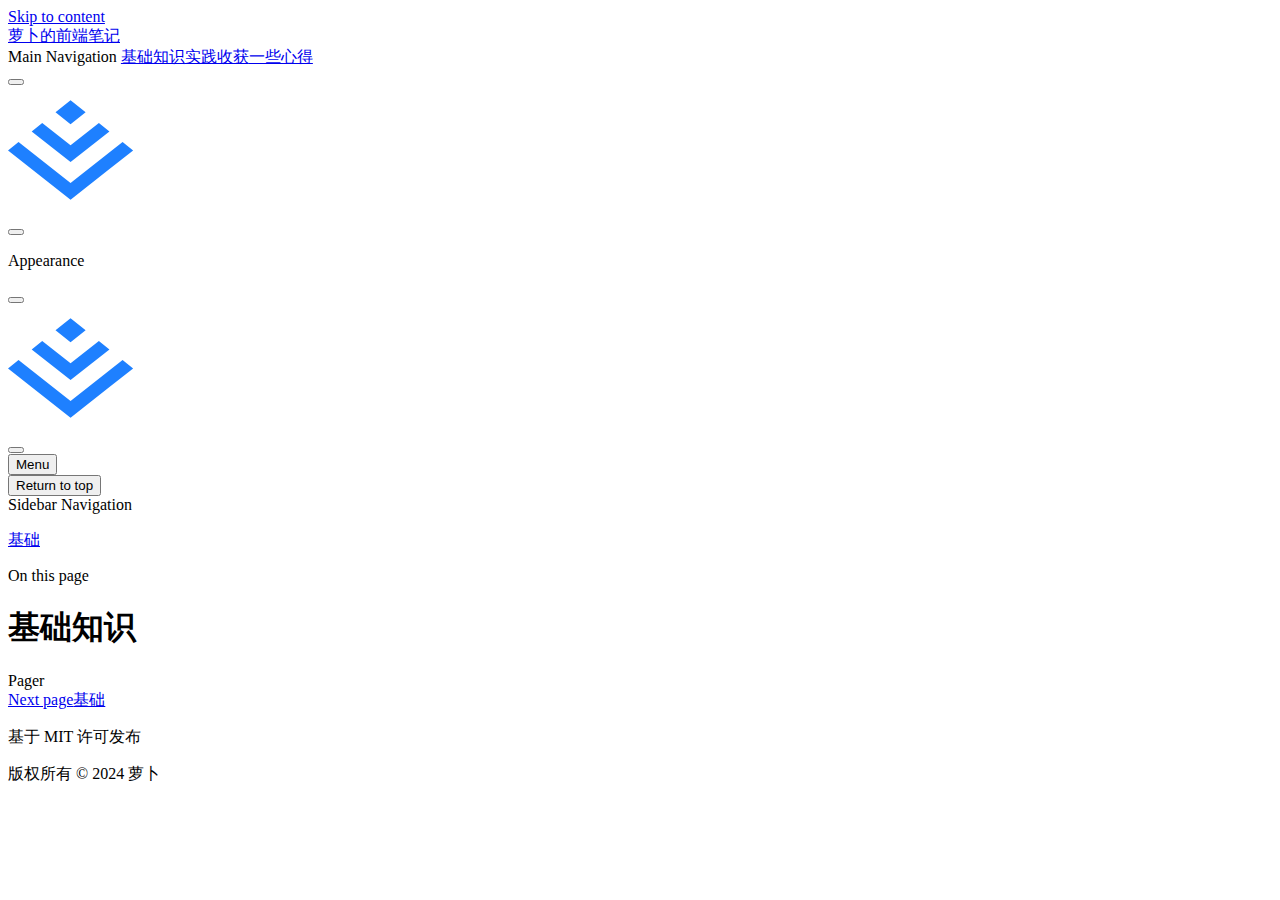
==== commit 4266534d: "feat:第一次部署" ====
--- a/basic/index.html
+++ b/basic/index.html
@@ -6,20 +6,20 @@
     <title>基础知识 | 萝卜的前端笔记</title>
     <meta name="description" content="开启前端世界的大门,一起探索前端的奥秘">
     <meta name="generator" content="VitePress v1.4.0">
-    <link rel="preload stylesheet" href="/assets/style.DUsiNbB2.css" as="style">
+    <link rel="preload stylesheet" href="/front-end-notes/assets/style.By9wRRzB.css" as="style">
     
-    <script type="module" src="/assets/app.DVngDXpN.js"></script>
-    <link rel="preload" href="/assets/inter-roman-latin.Di8DUHzh.woff2" as="font" type="font/woff2" crossorigin="">
-    <link rel="modulepreload" href="/assets/chunks/theme.Bj7seG85.js">
-    <link rel="modulepreload" href="/assets/chunks/framework.BM4AkI-R.js">
-    <link rel="modulepreload" href="/assets/basic_index.md.lCHlugcY.lean.js">
+    <script type="module" src="/front-end-notes/assets/app.BqthWJkU.js"></script>
+    <link rel="preload" href="/front-end-notes/assets/inter-roman-latin.Di8DUHzh.woff2" as="font" type="font/woff2" crossorigin="">
+    <link rel="modulepreload" href="/front-end-notes/assets/chunks/theme.COOGGNme.js">
+    <link rel="modulepreload" href="/front-end-notes/assets/chunks/framework.CO2TMyU7.js">
+    <link rel="modulepreload" href="/front-end-notes/assets/basic_index.md.iz1l9bRn.lean.js">
     <link rel="icon" href="/logo.svg">
     <script id="check-dark-mode">(()=>{const e=localStorage.getItem("vitepress-theme-appearance")||"auto",a=window.matchMedia("(prefers-color-scheme: dark)").matches;(!e||e==="auto"?a:e==="dark")&&document.documentElement.classList.add("dark")})();</script>
     <script id="check-mac-os">document.documentElement.classList.toggle("mac",/Mac|iPhone|iPod|iPad/i.test(navigator.platform));</script>
   </head>
   <body>
-    <div id="app"><div class="Layout" data-v-97850136><!--[--><!--]--><!--[--><span tabindex="-1" data-v-f982fa7e></span><a href="#VPContent" class="VPSkipLink visually-hidden" data-v-f982fa7e> Skip to content </a><!--]--><!----><header class="VPNav" data-v-97850136 data-v-5448344b><div class="VPNavBar" data-v-5448344b data-v-d2b27a83><div class="wrapper" data-v-d2b27a83><div class="container" data-v-d2b27a83><div class="title" data-v-d2b27a83><div class="VPNavBarTitle has-sidebar" data-v-d2b27a83 data-v-111c19fa><a class="title" href="/" data-v-111c19fa><!--[--><!--]--><!--[--><img class="VPImage logo" src="/logo.svg" alt data-v-474333ed><!--]--><span data-v-111c19fa>萝卜的前端笔记</span><!--[--><!--]--></a></div></div><div class="content" data-v-d2b27a83><div class="content-body" data-v-d2b27a83><!--[--><!--]--><div class="VPNavBarSearch search" data-v-d2b27a83><!----></div><nav aria-labelledby="main-nav-aria-label" class="VPNavBarMenu menu" data-v-d2b27a83 data-v-2f611042><span id="main-nav-aria-label" class="visually-hidden" data-v-2f611042> Main Navigation </span><!--[--><!--[--><a class="VPLink link VPNavBarMenuLink active" href="/basic/" tabindex="0" data-v-2f611042 data-v-59e9c139><!--[--><span data-v-59e9c139>基础知识</span><!--]--></a><!--]--><!--[--><a class="VPLink link VPNavBarMenuLink" href="/work/" tabindex="0" data-v-2f611042 data-v-59e9c139><!--[--><span data-v-59e9c139>实践收获</span><!--]--></a><!--]--><!--[--><a class="VPLink link VPNavBarMenuLink" href="/experience/" tabindex="0" data-v-2f611042 data-v-59e9c139><!--[--><span data-v-59e9c139>一些心得</span><!--]--></a><!--]--><!--]--></nav><!----><div class="VPNavBarAppearance appearance" data-v-d2b27a83 data-v-477ce208><button class="VPSwitch VPSwitchAppearance" type="button" role="switch" title aria-checked="false" data-v-477ce208 data-v-1f9628e1 data-v-aa43f226><span class="check" data-v-aa43f226><span class="icon" data-v-aa43f226><!--[--><span class="vpi-sun sun" data-v-1f9628e1></span><span class="vpi-moon moon" data-v-1f9628e1></span><!--]--></span></span></button></div><div class="VPSocialLinks VPNavBarSocialLinks social-links" data-v-d2b27a83 data-v-2abd2df3 data-v-52e0c01e><!--[--><a class="VPSocialLink no-icon" href="https://github.com/mlzhe/front-end-notes" aria-label="github" target="_blank" rel="noopener" data-v-52e0c01e data-v-e1ec8cac><span class="vpi-social-github" /></a><a class="VPSocialLink no-icon" href="https://juejin.cn/user/624940134186142" aria-label target="_blank" rel="noopener" data-v-52e0c01e data-v-e1ec8cac><svg t="1728457672692" class="icon" viewBox="0 0 1316 1024" version="1.1" xmlns="http://www.w3.org/2000/svg" p-id="3657" width="128" height="128"><path d="M643.181714 247.698286l154.916572-123.172572L643.181714 0.256 643.072 0l-154.660571 124.269714 154.660571 123.245715 0.109714 0.182857z m0 388.461714h0.109715l399.579428-315.245714-108.361143-87.04-291.218285 229.888h-0.146286l-0.109714 0.146285L351.817143 234.093714l-108.251429 87.04 399.433143 315.136 0.146286-0.146285z m-0.146285 215.552l0.146285-0.146286 534.893715-422.034285 108.397714 87.04-243.309714 192L643.145143 1024 10.422857 525.056 0 516.754286l108.251429-86.893715L643.035429 851.748571z" fill="#1E80FF" p-id="3658"></path></svg></a><!--]--></div><div class="VPFlyout VPNavBarExtra extra" data-v-d2b27a83 data-v-37b92849 data-v-391838e5><button type="button" class="button" aria-haspopup="true" aria-expanded="false" aria-label="extra navigation" data-v-391838e5><span class="vpi-more-horizontal icon" data-v-391838e5></span></button><div class="menu" data-v-391838e5><div class="VPMenu" data-v-391838e5 data-v-635aa48c><!----><!--[--><!--[--><!----><div class="group" data-v-37b92849><div class="item appearance" data-v-37b92849><p class="label" data-v-37b92849>Appearance</p><div class="appearance-action" data-v-37b92849><button class="VPSwitch VPSwitchAppearance" type="button" role="switch" title aria-checked="false" data-v-37b92849 data-v-1f9628e1 data-v-aa43f226><span class="check" data-v-aa43f226><span class="icon" data-v-aa43f226><!--[--><span class="vpi-sun sun" data-v-1f9628e1></span><span class="vpi-moon moon" data-v-1f9628e1></span><!--]--></span></span></button></div></div></div><div class="group" data-v-37b92849><div class="item social-links" data-v-37b92849><div class="VPSocialLinks social-links-list" data-v-37b92849 data-v-52e0c01e><!--[--><a class="VPSocialLink no-icon" href="https://github.com/mlzhe/front-end-notes" aria-label="github" target="_blank" rel="noopener" data-v-52e0c01e data-v-e1ec8cac><span class="vpi-social-github" /></a><a class="VPSocialLink no-icon" href="https://juejin.cn/user/624940134186142" aria-label target="_blank" rel="noopener" data-v-52e0c01e data-v-e1ec8cac><svg t="1728457672692" class="icon" viewBox="0 0 1316 1024" version="1.1" xmlns="http://www.w3.org/2000/svg" p-id="3657" width="128" height="128"><path d="M643.181714 247.698286l154.916572-123.172572L643.181714 0.256 643.072 0l-154.660571 124.269714 154.660571 123.245715 0.109714 0.182857z m0 388.461714h0.109715l399.579428-315.245714-108.361143-87.04-291.218285 229.888h-0.146286l-0.109714 0.146285L351.817143 234.093714l-108.251429 87.04 399.433143 315.136 0.146286-0.146285z m-0.146285 215.552l0.146285-0.146286 534.893715-422.034285 108.397714 87.04-243.309714 192L643.145143 1024 10.422857 525.056 0 516.754286l108.251429-86.893715L643.035429 851.748571z" fill="#1E80FF" p-id="3658"></path></svg></a><!--]--></div></div></div><!--]--><!--]--></div></div></div><!--[--><!--]--><button type="button" class="VPNavBarHamburger hamburger" aria-label="mobile navigation" aria-expanded="false" aria-controls="VPNavScreen" data-v-d2b27a83 data-v-f0d9e9fb><span class="container" data-v-f0d9e9fb><span class="top" data-v-f0d9e9fb></span><span class="middle" data-v-f0d9e9fb></span><span class="bottom" data-v-f0d9e9fb></span></span></button></div></div></div></div><div class="divider" data-v-d2b27a83><div class="divider-line" data-v-d2b27a83></div></div></div><!----></header><div class="VPLocalNav has-sidebar empty" data-v-97850136 data-v-6980359d><div class="container" data-v-6980359d><button class="menu" aria-expanded="false" aria-controls="VPSidebarNav" data-v-6980359d><span class="vpi-align-left menu-icon" data-v-6980359d></span><span class="menu-text" data-v-6980359d>Menu</span></button><div class="VPLocalNavOutlineDropdown" style="--vp-vh:0px;" data-v-6980359d data-v-f8eb5e25><button data-v-f8eb5e25>Return to top</button><!----></div></div></div><aside class="VPSidebar" data-v-97850136 data-v-d0e3251e><div class="curtain" data-v-d0e3251e></div><nav class="nav" id="VPSidebarNav" aria-labelledby="sidebar-aria-label" tabindex="-1" data-v-d0e3251e><span class="visually-hidden" id="sidebar-aria-label" data-v-d0e3251e> Sidebar Navigation </span><!--[--><!--]--><!--[--><div class="no-transition group" data-v-a4bf420f><section class="VPSidebarItem level-0" data-v-a4bf420f data-v-95e1ceef><!----><div class="items" data-v-95e1ceef><!--[--><div class="VPSidebarItem level-1 is-link" data-v-95e1ceef data-v-95e1ceef><div class="item" data-v-95e1ceef><div class="indicator" data-v-95e1ceef></div><a class="VPLink link link" href="/basic/test/" data-v-95e1ceef><!--[--><p class="text" data-v-95e1ceef>基础</p><!--]--></a><!----></div><!----></div><!--]--></div></section></div><!--]--><!--[--><!--]--></nav></aside><div class="VPContent has-sidebar" id="VPContent" data-v-97850136 data-v-9327ef99><div class="VPDoc has-sidebar has-aside" data-v-9327ef99 data-v-e377b4f2><!--[--><!--]--><div class="container" data-v-e377b4f2><div class="aside" data-v-e377b4f2><div class="aside-curtain" data-v-e377b4f2></div><div class="aside-container" data-v-e377b4f2><div class="aside-content" data-v-e377b4f2><div class="VPDocAside" data-v-e377b4f2 data-v-cf9f100e><!--[--><!--]--><!--[--><!--]--><nav aria-labelledby="doc-outline-aria-label" class="VPDocAsideOutline" data-v-cf9f100e data-v-25dac382><div class="content" data-v-25dac382><div class="outline-marker" data-v-25dac382></div><div aria-level="2" class="outline-title" id="doc-outline-aria-label" role="heading" data-v-25dac382>On this page</div><ul class="VPDocOutlineItem root" data-v-25dac382 data-v-be6e3720><!--[--><!--]--></ul></div></nav><!--[--><!--]--><div class="spacer" data-v-cf9f100e></div><!--[--><!--]--><!----><!--[--><!--]--><!--[--><!--]--></div></div></div></div><div class="content" data-v-e377b4f2><div class="content-container" data-v-e377b4f2><!--[--><!--]--><main class="main" data-v-e377b4f2><div style="position:relative;" class="vp-doc _basic_" data-v-e377b4f2><div><h1 id="基础知识" tabindex="-1">基础知识 <a class="header-anchor" href="#基础知识" aria-label="Permalink to &quot;基础知识&quot;">​</a></h1></div></div></main><footer class="VPDocFooter" data-v-e377b4f2 data-v-1b3115bf><!--[--><!--]--><!----><nav class="prev-next" aria-labelledby="doc-footer-aria-label" data-v-1b3115bf><span class="visually-hidden" id="doc-footer-aria-label" data-v-1b3115bf>Pager</span><div class="pager" data-v-1b3115bf><!----></div><div class="pager" data-v-1b3115bf><a class="VPLink link pager-link next" href="/basic/test/" data-v-1b3115bf><!--[--><span class="desc" data-v-1b3115bf>Next page</span><span class="title" data-v-1b3115bf>基础</span><!--]--></a></div></nav></footer><!--[--><!--]--></div></div></div><!--[--><!--]--></div></div><footer class="VPFooter has-sidebar" data-v-97850136 data-v-1df2e06d><div class="container" data-v-1df2e06d><p class="message" data-v-1df2e06d>基于 MIT 许可发布</p><p class="copyright" data-v-1df2e06d>版权所有 © 2024 萝卜</p></div></footer><!--[--><!--]--></div></div>
-    <script>window.__VP_HASH_MAP__=JSON.parse("{\"api-examples.md\":\"Dezd71tg\",\"basic_index.md\":\"lCHlugcY\",\"basic_test.md\":\"CCrTnfcM\",\"experience_index.md\":\"CrpsmMrZ\",\"experience_test.md\":\"B2P6yBf-\",\"index.md\":\"FqJtlxRU\",\"markdown-examples.md\":\"KNgEFAoy\",\"work_index.md\":\"KtNvfyVG\",\"work_test.md\":\"FswlGcHj\"}");window.__VP_SITE_DATA__=JSON.parse("{\"lang\":\"en-US\",\"dir\":\"ltr\",\"title\":\"萝卜的前端笔记\",\"description\":\"开启前端世界的大门,一起探索前端的奥秘\",\"base\":\"/\",\"head\":[],\"router\":{\"prefetchLinks\":true},\"appearance\":true,\"themeConfig\":{\"logo\":\"/logo.svg\",\"nav\":[{\"text\":\"基础知识\",\"link\":\"/basic/\"},{\"text\":\"实践收获\",\"link\":\"/work/\"},{\"text\":\"一些心得\",\"link\":\"/experience/\"}],\"sidebar\":{\"/basic/\":[{\"text\":\"基础\",\"link\":\"/basic/test/\"}],\"/experience/\":[{\"text\":\"体会一\",\"link\":\"/experience/test/\"}],\"/work/\":[{\"text\":\"体会一\",\"link\":\"/work/test/\"}]},\"socialLinks\":[{\"icon\":\"github\",\"link\":\"https://github.com/mlzhe/front-end-notes\"},{\"icon\":{\"svg\":\"<svg t=\\\"1728457672692\\\" class=\\\"icon\\\" viewBox=\\\"0 0 1316 1024\\\" version=\\\"1.1\\\" xmlns=\\\"http://www.w3.org/2000/svg\\\" p-id=\\\"3657\\\" width=\\\"128\\\" height=\\\"128\\\"><path d=\\\"M643.181714 247.698286l154.916572-123.172572L643.181714 0.256 643.072 0l-154.660571 124.269714 154.660571 123.245715 0.109714 0.182857z m0 388.461714h0.109715l399.579428-315.245714-108.361143-87.04-291.218285 229.888h-0.146286l-0.109714 0.146285L351.817143 234.093714l-108.251429 87.04 399.433143 315.136 0.146286-0.146285z m-0.146285 215.552l0.146285-0.146286 534.893715-422.034285 108.397714 87.04-243.309714 192L643.145143 1024 10.422857 525.056 0 516.754286l108.251429-86.893715L643.035429 851.748571z\\\" fill=\\\"#1E80FF\\\" p-id=\\\"3658\\\"></path></svg>\"},\"link\":\"https://juejin.cn/user/624940134186142\"}],\"footer\":{\"message\":\"基于 MIT 许可发布\",\"copyright\":\"版权所有 © 2024 萝卜\"}},\"locales\":{},\"scrollOffset\":134,\"cleanUrls\":false}");</script>
+    <div id="app"><div class="Layout" data-v-97850136><!--[--><!--]--><!--[--><span tabindex="-1" data-v-f982fa7e></span><a href="#VPContent" class="VPSkipLink visually-hidden" data-v-f982fa7e> Skip to content </a><!--]--><!----><header class="VPNav" data-v-97850136 data-v-5448344b><div class="VPNavBar" data-v-5448344b data-v-d2b27a83><div class="wrapper" data-v-d2b27a83><div class="container" data-v-d2b27a83><div class="title" data-v-d2b27a83><div class="VPNavBarTitle has-sidebar" data-v-d2b27a83 data-v-111c19fa><a class="title" href="/front-end-notes/" data-v-111c19fa><!--[--><!--]--><!--[--><img class="VPImage logo" src="/front-end-notes/logo.svg" alt data-v-474333ed><!--]--><span data-v-111c19fa>萝卜的前端笔记</span><!--[--><!--]--></a></div></div><div class="content" data-v-d2b27a83><div class="content-body" data-v-d2b27a83><!--[--><!--]--><div class="VPNavBarSearch search" data-v-d2b27a83><!----></div><nav aria-labelledby="main-nav-aria-label" class="VPNavBarMenu menu" data-v-d2b27a83 data-v-2f611042><span id="main-nav-aria-label" class="visually-hidden" data-v-2f611042> Main Navigation </span><!--[--><!--[--><a class="VPLink link VPNavBarMenuLink active" href="/front-end-notes/basic/" tabindex="0" data-v-2f611042 data-v-59e9c139><!--[--><span data-v-59e9c139>基础知识</span><!--]--></a><!--]--><!--[--><a class="VPLink link VPNavBarMenuLink" href="/front-end-notes/work/" tabindex="0" data-v-2f611042 data-v-59e9c139><!--[--><span data-v-59e9c139>实践收获</span><!--]--></a><!--]--><!--[--><a class="VPLink link VPNavBarMenuLink" href="/front-end-notes/experience/" tabindex="0" data-v-2f611042 data-v-59e9c139><!--[--><span data-v-59e9c139>一些心得</span><!--]--></a><!--]--><!--]--></nav><!----><div class="VPNavBarAppearance appearance" data-v-d2b27a83 data-v-477ce208><button class="VPSwitch VPSwitchAppearance" type="button" role="switch" title aria-checked="false" data-v-477ce208 data-v-1f9628e1 data-v-aa43f226><span class="check" data-v-aa43f226><span class="icon" data-v-aa43f226><!--[--><span class="vpi-sun sun" data-v-1f9628e1></span><span class="vpi-moon moon" data-v-1f9628e1></span><!--]--></span></span></button></div><div class="VPSocialLinks VPNavBarSocialLinks social-links" data-v-d2b27a83 data-v-2abd2df3 data-v-52e0c01e><!--[--><a class="VPSocialLink no-icon" href="https://github.com/mlzhe/front-end-notes" aria-label="github" target="_blank" rel="noopener" data-v-52e0c01e data-v-e1ec8cac><span class="vpi-social-github" /></a><a class="VPSocialLink no-icon" href="https://juejin.cn/user/624940134186142" aria-label target="_blank" rel="noopener" data-v-52e0c01e data-v-e1ec8cac><svg t="1728457672692" class="icon" viewBox="0 0 1316 1024" version="1.1" xmlns="http://www.w3.org/2000/svg" p-id="3657" width="128" height="128"><path d="M643.181714 247.698286l154.916572-123.172572L643.181714 0.256 643.072 0l-154.660571 124.269714 154.660571 123.245715 0.109714 0.182857z m0 388.461714h0.109715l399.579428-315.245714-108.361143-87.04-291.218285 229.888h-0.146286l-0.109714 0.146285L351.817143 234.093714l-108.251429 87.04 399.433143 315.136 0.146286-0.146285z m-0.146285 215.552l0.146285-0.146286 534.893715-422.034285 108.397714 87.04-243.309714 192L643.145143 1024 10.422857 525.056 0 516.754286l108.251429-86.893715L643.035429 851.748571z" fill="#1E80FF" p-id="3658"></path></svg></a><!--]--></div><div class="VPFlyout VPNavBarExtra extra" data-v-d2b27a83 data-v-37b92849 data-v-391838e5><button type="button" class="button" aria-haspopup="true" aria-expanded="false" aria-label="extra navigation" data-v-391838e5><span class="vpi-more-horizontal icon" data-v-391838e5></span></button><div class="menu" data-v-391838e5><div class="VPMenu" data-v-391838e5 data-v-635aa48c><!----><!--[--><!--[--><!----><div class="group" data-v-37b92849><div class="item appearance" data-v-37b92849><p class="label" data-v-37b92849>Appearance</p><div class="appearance-action" data-v-37b92849><button class="VPSwitch VPSwitchAppearance" type="button" role="switch" title aria-checked="false" data-v-37b92849 data-v-1f9628e1 data-v-aa43f226><span class="check" data-v-aa43f226><span class="icon" data-v-aa43f226><!--[--><span class="vpi-sun sun" data-v-1f9628e1></span><span class="vpi-moon moon" data-v-1f9628e1></span><!--]--></span></span></button></div></div></div><div class="group" data-v-37b92849><div class="item social-links" data-v-37b92849><div class="VPSocialLinks social-links-list" data-v-37b92849 data-v-52e0c01e><!--[--><a class="VPSocialLink no-icon" href="https://github.com/mlzhe/front-end-notes" aria-label="github" target="_blank" rel="noopener" data-v-52e0c01e data-v-e1ec8cac><span class="vpi-social-github" /></a><a class="VPSocialLink no-icon" href="https://juejin.cn/user/624940134186142" aria-label target="_blank" rel="noopener" data-v-52e0c01e data-v-e1ec8cac><svg t="1728457672692" class="icon" viewBox="0 0 1316 1024" version="1.1" xmlns="http://www.w3.org/2000/svg" p-id="3657" width="128" height="128"><path d="M643.181714 247.698286l154.916572-123.172572L643.181714 0.256 643.072 0l-154.660571 124.269714 154.660571 123.245715 0.109714 0.182857z m0 388.461714h0.109715l399.579428-315.245714-108.361143-87.04-291.218285 229.888h-0.146286l-0.109714 0.146285L351.817143 234.093714l-108.251429 87.04 399.433143 315.136 0.146286-0.146285z m-0.146285 215.552l0.146285-0.146286 534.893715-422.034285 108.397714 87.04-243.309714 192L643.145143 1024 10.422857 525.056 0 516.754286l108.251429-86.893715L643.035429 851.748571z" fill="#1E80FF" p-id="3658"></path></svg></a><!--]--></div></div></div><!--]--><!--]--></div></div></div><!--[--><!--]--><button type="button" class="VPNavBarHamburger hamburger" aria-label="mobile navigation" aria-expanded="false" aria-controls="VPNavScreen" data-v-d2b27a83 data-v-f0d9e9fb><span class="container" data-v-f0d9e9fb><span class="top" data-v-f0d9e9fb></span><span class="middle" data-v-f0d9e9fb></span><span class="bottom" data-v-f0d9e9fb></span></span></button></div></div></div></div><div class="divider" data-v-d2b27a83><div class="divider-line" data-v-d2b27a83></div></div></div><!----></header><div class="VPLocalNav has-sidebar empty" data-v-97850136 data-v-6980359d><div class="container" data-v-6980359d><button class="menu" aria-expanded="false" aria-controls="VPSidebarNav" data-v-6980359d><span class="vpi-align-left menu-icon" data-v-6980359d></span><span class="menu-text" data-v-6980359d>Menu</span></button><div class="VPLocalNavOutlineDropdown" style="--vp-vh:0px;" data-v-6980359d data-v-f8eb5e25><button data-v-f8eb5e25>Return to top</button><!----></div></div></div><aside class="VPSidebar" data-v-97850136 data-v-d0e3251e><div class="curtain" data-v-d0e3251e></div><nav class="nav" id="VPSidebarNav" aria-labelledby="sidebar-aria-label" tabindex="-1" data-v-d0e3251e><span class="visually-hidden" id="sidebar-aria-label" data-v-d0e3251e> Sidebar Navigation </span><!--[--><!--]--><!--[--><div class="no-transition group" data-v-a4bf420f><section class="VPSidebarItem level-0" data-v-a4bf420f data-v-95e1ceef><!----><div class="items" data-v-95e1ceef><!--[--><div class="VPSidebarItem level-1 is-link" data-v-95e1ceef data-v-95e1ceef><div class="item" data-v-95e1ceef><div class="indicator" data-v-95e1ceef></div><a class="VPLink link link" href="/front-end-notes/basic/test/" data-v-95e1ceef><!--[--><p class="text" data-v-95e1ceef>基础</p><!--]--></a><!----></div><!----></div><!--]--></div></section></div><!--]--><!--[--><!--]--></nav></aside><div class="VPContent has-sidebar" id="VPContent" data-v-97850136 data-v-9327ef99><div class="VPDoc has-sidebar has-aside" data-v-9327ef99 data-v-e377b4f2><!--[--><!--]--><div class="container" data-v-e377b4f2><div class="aside" data-v-e377b4f2><div class="aside-curtain" data-v-e377b4f2></div><div class="aside-container" data-v-e377b4f2><div class="aside-content" data-v-e377b4f2><div class="VPDocAside" data-v-e377b4f2 data-v-cf9f100e><!--[--><!--]--><!--[--><!--]--><nav aria-labelledby="doc-outline-aria-label" class="VPDocAsideOutline" data-v-cf9f100e data-v-25dac382><div class="content" data-v-25dac382><div class="outline-marker" data-v-25dac382></div><div aria-level="2" class="outline-title" id="doc-outline-aria-label" role="heading" data-v-25dac382>On this page</div><ul class="VPDocOutlineItem root" data-v-25dac382 data-v-be6e3720><!--[--><!--]--></ul></div></nav><!--[--><!--]--><div class="spacer" data-v-cf9f100e></div><!--[--><!--]--><!----><!--[--><!--]--><!--[--><!--]--></div></div></div></div><div class="content" data-v-e377b4f2><div class="content-container" data-v-e377b4f2><!--[--><!--]--><main class="main" data-v-e377b4f2><div style="position:relative;" class="vp-doc _front-end-notes_basic_" data-v-e377b4f2><div><h1 id="基础知识" tabindex="-1">基础知识 <a class="header-anchor" href="#基础知识" aria-label="Permalink to &quot;基础知识&quot;">​</a></h1></div></div></main><footer class="VPDocFooter" data-v-e377b4f2 data-v-1b3115bf><!--[--><!--]--><!----><nav class="prev-next" aria-labelledby="doc-footer-aria-label" data-v-1b3115bf><span class="visually-hidden" id="doc-footer-aria-label" data-v-1b3115bf>Pager</span><div class="pager" data-v-1b3115bf><!----></div><div class="pager" data-v-1b3115bf><a class="VPLink link pager-link next" href="/front-end-notes/basic/test/" data-v-1b3115bf><!--[--><span class="desc" data-v-1b3115bf>Next page</span><span class="title" data-v-1b3115bf>基础</span><!--]--></a></div></nav></footer><!--[--><!--]--></div></div></div><!--[--><!--]--></div></div><footer class="VPFooter has-sidebar" data-v-97850136 data-v-1df2e06d><div class="container" data-v-1df2e06d><p class="message" data-v-1df2e06d>基于 MIT 许可发布</p><p class="copyright" data-v-1df2e06d>版权所有 © 2024 萝卜</p></div></footer><!--[--><!--]--></div></div>
+    <script>window.__VP_HASH_MAP__=JSON.parse("{\"api-examples.md\":\"BoGKVjH7\",\"basic_index.md\":\"iz1l9bRn\",\"basic_test.md\":\"BPUIz5qX\",\"experience_index.md\":\"OpWrn4m0\",\"experience_test.md\":\"BDEXrLHo\",\"index.md\":\"lhZjxzFr\",\"markdown-examples.md\":\"CYnLZB9r\",\"work_index.md\":\"CeXyiN0W\",\"work_test.md\":\"Dgs68Wfd\"}");window.__VP_SITE_DATA__=JSON.parse("{\"lang\":\"en-US\",\"dir\":\"ltr\",\"title\":\"萝卜的前端笔记\",\"description\":\"开启前端世界的大门,一起探索前端的奥秘\",\"base\":\"/front-end-notes/\",\"head\":[],\"router\":{\"prefetchLinks\":true},\"appearance\":true,\"themeConfig\":{\"logo\":\"/logo.svg\",\"nav\":[{\"text\":\"基础知识\",\"link\":\"/basic/\"},{\"text\":\"实践收获\",\"link\":\"/work/\"},{\"text\":\"一些心得\",\"link\":\"/experience/\"}],\"sidebar\":{\"/basic/\":[{\"text\":\"基础\",\"link\":\"/basic/test/\"}],\"/experience/\":[{\"text\":\"体会一\",\"link\":\"/experience/test/\"}],\"/work/\":[{\"text\":\"体会一\",\"link\":\"/work/test/\"}]},\"socialLinks\":[{\"icon\":\"github\",\"link\":\"https://github.com/mlzhe/front-end-notes\"},{\"icon\":{\"svg\":\"<svg t=\\\"1728457672692\\\" class=\\\"icon\\\" viewBox=\\\"0 0 1316 1024\\\" version=\\\"1.1\\\" xmlns=\\\"http://www.w3.org/2000/svg\\\" p-id=\\\"3657\\\" width=\\\"128\\\" height=\\\"128\\\"><path d=\\\"M643.181714 247.698286l154.916572-123.172572L643.181714 0.256 643.072 0l-154.660571 124.269714 154.660571 123.245715 0.109714 0.182857z m0 388.461714h0.109715l399.579428-315.245714-108.361143-87.04-291.218285 229.888h-0.146286l-0.109714 0.146285L351.817143 234.093714l-108.251429 87.04 399.433143 315.136 0.146286-0.146285z m-0.146285 215.552l0.146285-0.146286 534.893715-422.034285 108.397714 87.04-243.309714 192L643.145143 1024 10.422857 525.056 0 516.754286l108.251429-86.893715L643.035429 851.748571z\\\" fill=\\\"#1E80FF\\\" p-id=\\\"3658\\\"></path></svg>\"},\"link\":\"https://juejin.cn/user/624940134186142\"}],\"footer\":{\"message\":\"基于 MIT 许可发布\",\"copyright\":\"版权所有 © 2024 萝卜\"}},\"locales\":{},\"scrollOffset\":134,\"cleanUrls\":false}");</script>
     
   </body>
 </html>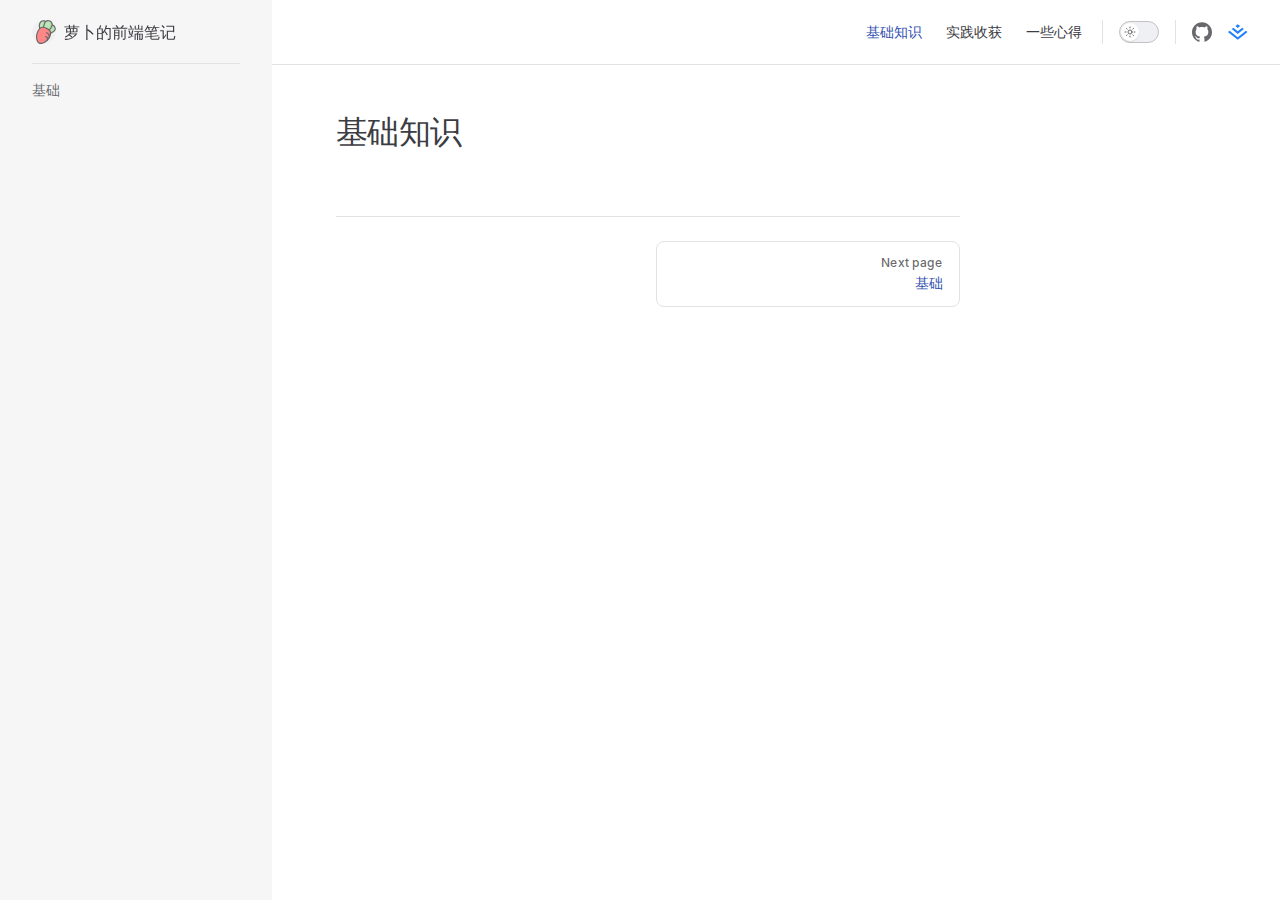
==== commit 5902af28: "feat:第二次部署" ====
--- a/basic/index.html
+++ b/basic/index.html
@@ -6,20 +6,20 @@
     <title>基础知识 | 萝卜的前端笔记</title>
     <meta name="description" content="开启前端世界的大门,一起探索前端的奥秘">
     <meta name="generator" content="VitePress v1.4.0">
-    <link rel="preload stylesheet" href="/front-end-notes/assets/style.By9wRRzB.css" as="style">
+    <link rel="preload stylesheet" href="/assets/style.DUsiNbB2.css" as="style">
     
-    <script type="module" src="/front-end-notes/assets/app.BqthWJkU.js"></script>
-    <link rel="preload" href="/front-end-notes/assets/inter-roman-latin.Di8DUHzh.woff2" as="font" type="font/woff2" crossorigin="">
-    <link rel="modulepreload" href="/front-end-notes/assets/chunks/theme.COOGGNme.js">
-    <link rel="modulepreload" href="/front-end-notes/assets/chunks/framework.CO2TMyU7.js">
-    <link rel="modulepreload" href="/front-end-notes/assets/basic_index.md.iz1l9bRn.lean.js">
-    <link rel="icon" href="/logo.svg">
+    <script type="module" src="/assets/app.DVngDXpN.js"></script>
+    <link rel="preload" href="/assets/inter-roman-latin.Di8DUHzh.woff2" as="font" type="font/woff2" crossorigin="">
+    <link rel="modulepreload" href="/assets/chunks/theme.Bj7seG85.js">
+    <link rel="modulepreload" href="/assets/chunks/framework.BM4AkI-R.js">
+    <link rel="modulepreload" href="/assets/basic_index.md.lCHlugcY.lean.js">
+    <link rel="icon" href="/logo.png">
     <script id="check-dark-mode">(()=>{const e=localStorage.getItem("vitepress-theme-appearance")||"auto",a=window.matchMedia("(prefers-color-scheme: dark)").matches;(!e||e==="auto"?a:e==="dark")&&document.documentElement.classList.add("dark")})();</script>
     <script id="check-mac-os">document.documentElement.classList.toggle("mac",/Mac|iPhone|iPod|iPad/i.test(navigator.platform));</script>
   </head>
   <body>
-    <div id="app"><div class="Layout" data-v-97850136><!--[--><!--]--><!--[--><span tabindex="-1" data-v-f982fa7e></span><a href="#VPContent" class="VPSkipLink visually-hidden" data-v-f982fa7e> Skip to content </a><!--]--><!----><header class="VPNav" data-v-97850136 data-v-5448344b><div class="VPNavBar" data-v-5448344b data-v-d2b27a83><div class="wrapper" data-v-d2b27a83><div class="container" data-v-d2b27a83><div class="title" data-v-d2b27a83><div class="VPNavBarTitle has-sidebar" data-v-d2b27a83 data-v-111c19fa><a class="title" href="/front-end-notes/" data-v-111c19fa><!--[--><!--]--><!--[--><img class="VPImage logo" src="/front-end-notes/logo.svg" alt data-v-474333ed><!--]--><span data-v-111c19fa>萝卜的前端笔记</span><!--[--><!--]--></a></div></div><div class="content" data-v-d2b27a83><div class="content-body" data-v-d2b27a83><!--[--><!--]--><div class="VPNavBarSearch search" data-v-d2b27a83><!----></div><nav aria-labelledby="main-nav-aria-label" class="VPNavBarMenu menu" data-v-d2b27a83 data-v-2f611042><span id="main-nav-aria-label" class="visually-hidden" data-v-2f611042> Main Navigation </span><!--[--><!--[--><a class="VPLink link VPNavBarMenuLink active" href="/front-end-notes/basic/" tabindex="0" data-v-2f611042 data-v-59e9c139><!--[--><span data-v-59e9c139>基础知识</span><!--]--></a><!--]--><!--[--><a class="VPLink link VPNavBarMenuLink" href="/front-end-notes/work/" tabindex="0" data-v-2f611042 data-v-59e9c139><!--[--><span data-v-59e9c139>实践收获</span><!--]--></a><!--]--><!--[--><a class="VPLink link VPNavBarMenuLink" href="/front-end-notes/experience/" tabindex="0" data-v-2f611042 data-v-59e9c139><!--[--><span data-v-59e9c139>一些心得</span><!--]--></a><!--]--><!--]--></nav><!----><div class="VPNavBarAppearance appearance" data-v-d2b27a83 data-v-477ce208><button class="VPSwitch VPSwitchAppearance" type="button" role="switch" title aria-checked="false" data-v-477ce208 data-v-1f9628e1 data-v-aa43f226><span class="check" data-v-aa43f226><span class="icon" data-v-aa43f226><!--[--><span class="vpi-sun sun" data-v-1f9628e1></span><span class="vpi-moon moon" data-v-1f9628e1></span><!--]--></span></span></button></div><div class="VPSocialLinks VPNavBarSocialLinks social-links" data-v-d2b27a83 data-v-2abd2df3 data-v-52e0c01e><!--[--><a class="VPSocialLink no-icon" href="https://github.com/mlzhe/front-end-notes" aria-label="github" target="_blank" rel="noopener" data-v-52e0c01e data-v-e1ec8cac><span class="vpi-social-github" /></a><a class="VPSocialLink no-icon" href="https://juejin.cn/user/624940134186142" aria-label target="_blank" rel="noopener" data-v-52e0c01e data-v-e1ec8cac><svg t="1728457672692" class="icon" viewBox="0 0 1316 1024" version="1.1" xmlns="http://www.w3.org/2000/svg" p-id="3657" width="128" height="128"><path d="M643.181714 247.698286l154.916572-123.172572L643.181714 0.256 643.072 0l-154.660571 124.269714 154.660571 123.245715 0.109714 0.182857z m0 388.461714h0.109715l399.579428-315.245714-108.361143-87.04-291.218285 229.888h-0.146286l-0.109714 0.146285L351.817143 234.093714l-108.251429 87.04 399.433143 315.136 0.146286-0.146285z m-0.146285 215.552l0.146285-0.146286 534.893715-422.034285 108.397714 87.04-243.309714 192L643.145143 1024 10.422857 525.056 0 516.754286l108.251429-86.893715L643.035429 851.748571z" fill="#1E80FF" p-id="3658"></path></svg></a><!--]--></div><div class="VPFlyout VPNavBarExtra extra" data-v-d2b27a83 data-v-37b92849 data-v-391838e5><button type="button" class="button" aria-haspopup="true" aria-expanded="false" aria-label="extra navigation" data-v-391838e5><span class="vpi-more-horizontal icon" data-v-391838e5></span></button><div class="menu" data-v-391838e5><div class="VPMenu" data-v-391838e5 data-v-635aa48c><!----><!--[--><!--[--><!----><div class="group" data-v-37b92849><div class="item appearance" data-v-37b92849><p class="label" data-v-37b92849>Appearance</p><div class="appearance-action" data-v-37b92849><button class="VPSwitch VPSwitchAppearance" type="button" role="switch" title aria-checked="false" data-v-37b92849 data-v-1f9628e1 data-v-aa43f226><span class="check" data-v-aa43f226><span class="icon" data-v-aa43f226><!--[--><span class="vpi-sun sun" data-v-1f9628e1></span><span class="vpi-moon moon" data-v-1f9628e1></span><!--]--></span></span></button></div></div></div><div class="group" data-v-37b92849><div class="item social-links" data-v-37b92849><div class="VPSocialLinks social-links-list" data-v-37b92849 data-v-52e0c01e><!--[--><a class="VPSocialLink no-icon" href="https://github.com/mlzhe/front-end-notes" aria-label="github" target="_blank" rel="noopener" data-v-52e0c01e data-v-e1ec8cac><span class="vpi-social-github" /></a><a class="VPSocialLink no-icon" href="https://juejin.cn/user/624940134186142" aria-label target="_blank" rel="noopener" data-v-52e0c01e data-v-e1ec8cac><svg t="1728457672692" class="icon" viewBox="0 0 1316 1024" version="1.1" xmlns="http://www.w3.org/2000/svg" p-id="3657" width="128" height="128"><path d="M643.181714 247.698286l154.916572-123.172572L643.181714 0.256 643.072 0l-154.660571 124.269714 154.660571 123.245715 0.109714 0.182857z m0 388.461714h0.109715l399.579428-315.245714-108.361143-87.04-291.218285 229.888h-0.146286l-0.109714 0.146285L351.817143 234.093714l-108.251429 87.04 399.433143 315.136 0.146286-0.146285z m-0.146285 215.552l0.146285-0.146286 534.893715-422.034285 108.397714 87.04-243.309714 192L643.145143 1024 10.422857 525.056 0 516.754286l108.251429-86.893715L643.035429 851.748571z" fill="#1E80FF" p-id="3658"></path></svg></a><!--]--></div></div></div><!--]--><!--]--></div></div></div><!--[--><!--]--><button type="button" class="VPNavBarHamburger hamburger" aria-label="mobile navigation" aria-expanded="false" aria-controls="VPNavScreen" data-v-d2b27a83 data-v-f0d9e9fb><span class="container" data-v-f0d9e9fb><span class="top" data-v-f0d9e9fb></span><span class="middle" data-v-f0d9e9fb></span><span class="bottom" data-v-f0d9e9fb></span></span></button></div></div></div></div><div class="divider" data-v-d2b27a83><div class="divider-line" data-v-d2b27a83></div></div></div><!----></header><div class="VPLocalNav has-sidebar empty" data-v-97850136 data-v-6980359d><div class="container" data-v-6980359d><button class="menu" aria-expanded="false" aria-controls="VPSidebarNav" data-v-6980359d><span class="vpi-align-left menu-icon" data-v-6980359d></span><span class="menu-text" data-v-6980359d>Menu</span></button><div class="VPLocalNavOutlineDropdown" style="--vp-vh:0px;" data-v-6980359d data-v-f8eb5e25><button data-v-f8eb5e25>Return to top</button><!----></div></div></div><aside class="VPSidebar" data-v-97850136 data-v-d0e3251e><div class="curtain" data-v-d0e3251e></div><nav class="nav" id="VPSidebarNav" aria-labelledby="sidebar-aria-label" tabindex="-1" data-v-d0e3251e><span class="visually-hidden" id="sidebar-aria-label" data-v-d0e3251e> Sidebar Navigation </span><!--[--><!--]--><!--[--><div class="no-transition group" data-v-a4bf420f><section class="VPSidebarItem level-0" data-v-a4bf420f data-v-95e1ceef><!----><div class="items" data-v-95e1ceef><!--[--><div class="VPSidebarItem level-1 is-link" data-v-95e1ceef data-v-95e1ceef><div class="item" data-v-95e1ceef><div class="indicator" data-v-95e1ceef></div><a class="VPLink link link" href="/front-end-notes/basic/test/" data-v-95e1ceef><!--[--><p class="text" data-v-95e1ceef>基础</p><!--]--></a><!----></div><!----></div><!--]--></div></section></div><!--]--><!--[--><!--]--></nav></aside><div class="VPContent has-sidebar" id="VPContent" data-v-97850136 data-v-9327ef99><div class="VPDoc has-sidebar has-aside" data-v-9327ef99 data-v-e377b4f2><!--[--><!--]--><div class="container" data-v-e377b4f2><div class="aside" data-v-e377b4f2><div class="aside-curtain" data-v-e377b4f2></div><div class="aside-container" data-v-e377b4f2><div class="aside-content" data-v-e377b4f2><div class="VPDocAside" data-v-e377b4f2 data-v-cf9f100e><!--[--><!--]--><!--[--><!--]--><nav aria-labelledby="doc-outline-aria-label" class="VPDocAsideOutline" data-v-cf9f100e data-v-25dac382><div class="content" data-v-25dac382><div class="outline-marker" data-v-25dac382></div><div aria-level="2" class="outline-title" id="doc-outline-aria-label" role="heading" data-v-25dac382>On this page</div><ul class="VPDocOutlineItem root" data-v-25dac382 data-v-be6e3720><!--[--><!--]--></ul></div></nav><!--[--><!--]--><div class="spacer" data-v-cf9f100e></div><!--[--><!--]--><!----><!--[--><!--]--><!--[--><!--]--></div></div></div></div><div class="content" data-v-e377b4f2><div class="content-container" data-v-e377b4f2><!--[--><!--]--><main class="main" data-v-e377b4f2><div style="position:relative;" class="vp-doc _front-end-notes_basic_" data-v-e377b4f2><div><h1 id="基础知识" tabindex="-1">基础知识 <a class="header-anchor" href="#基础知识" aria-label="Permalink to &quot;基础知识&quot;">​</a></h1></div></div></main><footer class="VPDocFooter" data-v-e377b4f2 data-v-1b3115bf><!--[--><!--]--><!----><nav class="prev-next" aria-labelledby="doc-footer-aria-label" data-v-1b3115bf><span class="visually-hidden" id="doc-footer-aria-label" data-v-1b3115bf>Pager</span><div class="pager" data-v-1b3115bf><!----></div><div class="pager" data-v-1b3115bf><a class="VPLink link pager-link next" href="/front-end-notes/basic/test/" data-v-1b3115bf><!--[--><span class="desc" data-v-1b3115bf>Next page</span><span class="title" data-v-1b3115bf>基础</span><!--]--></a></div></nav></footer><!--[--><!--]--></div></div></div><!--[--><!--]--></div></div><footer class="VPFooter has-sidebar" data-v-97850136 data-v-1df2e06d><div class="container" data-v-1df2e06d><p class="message" data-v-1df2e06d>基于 MIT 许可发布</p><p class="copyright" data-v-1df2e06d>版权所有 © 2024 萝卜</p></div></footer><!--[--><!--]--></div></div>
-    <script>window.__VP_HASH_MAP__=JSON.parse("{\"api-examples.md\":\"BoGKVjH7\",\"basic_index.md\":\"iz1l9bRn\",\"basic_test.md\":\"BPUIz5qX\",\"experience_index.md\":\"OpWrn4m0\",\"experience_test.md\":\"BDEXrLHo\",\"index.md\":\"lhZjxzFr\",\"markdown-examples.md\":\"CYnLZB9r\",\"work_index.md\":\"CeXyiN0W\",\"work_test.md\":\"Dgs68Wfd\"}");window.__VP_SITE_DATA__=JSON.parse("{\"lang\":\"en-US\",\"dir\":\"ltr\",\"title\":\"萝卜的前端笔记\",\"description\":\"开启前端世界的大门,一起探索前端的奥秘\",\"base\":\"/front-end-notes/\",\"head\":[],\"router\":{\"prefetchLinks\":true},\"appearance\":true,\"themeConfig\":{\"logo\":\"/logo.svg\",\"nav\":[{\"text\":\"基础知识\",\"link\":\"/basic/\"},{\"text\":\"实践收获\",\"link\":\"/work/\"},{\"text\":\"一些心得\",\"link\":\"/experience/\"}],\"sidebar\":{\"/basic/\":[{\"text\":\"基础\",\"link\":\"/basic/test/\"}],\"/experience/\":[{\"text\":\"体会一\",\"link\":\"/experience/test/\"}],\"/work/\":[{\"text\":\"体会一\",\"link\":\"/work/test/\"}]},\"socialLinks\":[{\"icon\":\"github\",\"link\":\"https://github.com/mlzhe/front-end-notes\"},{\"icon\":{\"svg\":\"<svg t=\\\"1728457672692\\\" class=\\\"icon\\\" viewBox=\\\"0 0 1316 1024\\\" version=\\\"1.1\\\" xmlns=\\\"http://www.w3.org/2000/svg\\\" p-id=\\\"3657\\\" width=\\\"128\\\" height=\\\"128\\\"><path d=\\\"M643.181714 247.698286l154.916572-123.172572L643.181714 0.256 643.072 0l-154.660571 124.269714 154.660571 123.245715 0.109714 0.182857z m0 388.461714h0.109715l399.579428-315.245714-108.361143-87.04-291.218285 229.888h-0.146286l-0.109714 0.146285L351.817143 234.093714l-108.251429 87.04 399.433143 315.136 0.146286-0.146285z m-0.146285 215.552l0.146285-0.146286 534.893715-422.034285 108.397714 87.04-243.309714 192L643.145143 1024 10.422857 525.056 0 516.754286l108.251429-86.893715L643.035429 851.748571z\\\" fill=\\\"#1E80FF\\\" p-id=\\\"3658\\\"></path></svg>\"},\"link\":\"https://juejin.cn/user/624940134186142\"}],\"footer\":{\"message\":\"基于 MIT 许可发布\",\"copyright\":\"版权所有 © 2024 萝卜\"}},\"locales\":{},\"scrollOffset\":134,\"cleanUrls\":false}");</script>
+    <div id="app"><div class="Layout" data-v-97850136><!--[--><!--]--><!--[--><span tabindex="-1" data-v-f982fa7e></span><a href="#VPContent" class="VPSkipLink visually-hidden" data-v-f982fa7e> Skip to content </a><!--]--><!----><header class="VPNav" data-v-97850136 data-v-5448344b><div class="VPNavBar" data-v-5448344b data-v-d2b27a83><div class="wrapper" data-v-d2b27a83><div class="container" data-v-d2b27a83><div class="title" data-v-d2b27a83><div class="VPNavBarTitle has-sidebar" data-v-d2b27a83 data-v-111c19fa><a class="title" href="/" data-v-111c19fa><!--[--><!--]--><!--[--><img class="VPImage logo" src="/logo.svg" alt data-v-474333ed><!--]--><span data-v-111c19fa>萝卜的前端笔记</span><!--[--><!--]--></a></div></div><div class="content" data-v-d2b27a83><div class="content-body" data-v-d2b27a83><!--[--><!--]--><div class="VPNavBarSearch search" data-v-d2b27a83><!----></div><nav aria-labelledby="main-nav-aria-label" class="VPNavBarMenu menu" data-v-d2b27a83 data-v-2f611042><span id="main-nav-aria-label" class="visually-hidden" data-v-2f611042> Main Navigation </span><!--[--><!--[--><a class="VPLink link VPNavBarMenuLink active" href="/basic/" tabindex="0" data-v-2f611042 data-v-59e9c139><!--[--><span data-v-59e9c139>基础知识</span><!--]--></a><!--]--><!--[--><a class="VPLink link VPNavBarMenuLink" href="/work/" tabindex="0" data-v-2f611042 data-v-59e9c139><!--[--><span data-v-59e9c139>实践收获</span><!--]--></a><!--]--><!--[--><a class="VPLink link VPNavBarMenuLink" href="/experience/" tabindex="0" data-v-2f611042 data-v-59e9c139><!--[--><span data-v-59e9c139>一些心得</span><!--]--></a><!--]--><!--]--></nav><!----><div class="VPNavBarAppearance appearance" data-v-d2b27a83 data-v-477ce208><button class="VPSwitch VPSwitchAppearance" type="button" role="switch" title aria-checked="false" data-v-477ce208 data-v-1f9628e1 data-v-aa43f226><span class="check" data-v-aa43f226><span class="icon" data-v-aa43f226><!--[--><span class="vpi-sun sun" data-v-1f9628e1></span><span class="vpi-moon moon" data-v-1f9628e1></span><!--]--></span></span></button></div><div class="VPSocialLinks VPNavBarSocialLinks social-links" data-v-d2b27a83 data-v-2abd2df3 data-v-52e0c01e><!--[--><a class="VPSocialLink no-icon" href="https://github.com/mlzhe/front-end-notes" aria-label="github" target="_blank" rel="noopener" data-v-52e0c01e data-v-e1ec8cac><span class="vpi-social-github" /></a><a class="VPSocialLink no-icon" href="https://juejin.cn/user/624940134186142" aria-label target="_blank" rel="noopener" data-v-52e0c01e data-v-e1ec8cac><svg t="1728457672692" class="icon" viewBox="0 0 1316 1024" version="1.1" xmlns="http://www.w3.org/2000/svg" p-id="3657" width="128" height="128"><path d="M643.181714 247.698286l154.916572-123.172572L643.181714 0.256 643.072 0l-154.660571 124.269714 154.660571 123.245715 0.109714 0.182857z m0 388.461714h0.109715l399.579428-315.245714-108.361143-87.04-291.218285 229.888h-0.146286l-0.109714 0.146285L351.817143 234.093714l-108.251429 87.04 399.433143 315.136 0.146286-0.146285z m-0.146285 215.552l0.146285-0.146286 534.893715-422.034285 108.397714 87.04-243.309714 192L643.145143 1024 10.422857 525.056 0 516.754286l108.251429-86.893715L643.035429 851.748571z" fill="#1E80FF" p-id="3658"></path></svg></a><!--]--></div><div class="VPFlyout VPNavBarExtra extra" data-v-d2b27a83 data-v-37b92849 data-v-391838e5><button type="button" class="button" aria-haspopup="true" aria-expanded="false" aria-label="extra navigation" data-v-391838e5><span class="vpi-more-horizontal icon" data-v-391838e5></span></button><div class="menu" data-v-391838e5><div class="VPMenu" data-v-391838e5 data-v-635aa48c><!----><!--[--><!--[--><!----><div class="group" data-v-37b92849><div class="item appearance" data-v-37b92849><p class="label" data-v-37b92849>Appearance</p><div class="appearance-action" data-v-37b92849><button class="VPSwitch VPSwitchAppearance" type="button" role="switch" title aria-checked="false" data-v-37b92849 data-v-1f9628e1 data-v-aa43f226><span class="check" data-v-aa43f226><span class="icon" data-v-aa43f226><!--[--><span class="vpi-sun sun" data-v-1f9628e1></span><span class="vpi-moon moon" data-v-1f9628e1></span><!--]--></span></span></button></div></div></div><div class="group" data-v-37b92849><div class="item social-links" data-v-37b92849><div class="VPSocialLinks social-links-list" data-v-37b92849 data-v-52e0c01e><!--[--><a class="VPSocialLink no-icon" href="https://github.com/mlzhe/front-end-notes" aria-label="github" target="_blank" rel="noopener" data-v-52e0c01e data-v-e1ec8cac><span class="vpi-social-github" /></a><a class="VPSocialLink no-icon" href="https://juejin.cn/user/624940134186142" aria-label target="_blank" rel="noopener" data-v-52e0c01e data-v-e1ec8cac><svg t="1728457672692" class="icon" viewBox="0 0 1316 1024" version="1.1" xmlns="http://www.w3.org/2000/svg" p-id="3657" width="128" height="128"><path d="M643.181714 247.698286l154.916572-123.172572L643.181714 0.256 643.072 0l-154.660571 124.269714 154.660571 123.245715 0.109714 0.182857z m0 388.461714h0.109715l399.579428-315.245714-108.361143-87.04-291.218285 229.888h-0.146286l-0.109714 0.146285L351.817143 234.093714l-108.251429 87.04 399.433143 315.136 0.146286-0.146285z m-0.146285 215.552l0.146285-0.146286 534.893715-422.034285 108.397714 87.04-243.309714 192L643.145143 1024 10.422857 525.056 0 516.754286l108.251429-86.893715L643.035429 851.748571z" fill="#1E80FF" p-id="3658"></path></svg></a><!--]--></div></div></div><!--]--><!--]--></div></div></div><!--[--><!--]--><button type="button" class="VPNavBarHamburger hamburger" aria-label="mobile navigation" aria-expanded="false" aria-controls="VPNavScreen" data-v-d2b27a83 data-v-f0d9e9fb><span class="container" data-v-f0d9e9fb><span class="top" data-v-f0d9e9fb></span><span class="middle" data-v-f0d9e9fb></span><span class="bottom" data-v-f0d9e9fb></span></span></button></div></div></div></div><div class="divider" data-v-d2b27a83><div class="divider-line" data-v-d2b27a83></div></div></div><!----></header><div class="VPLocalNav has-sidebar empty" data-v-97850136 data-v-6980359d><div class="container" data-v-6980359d><button class="menu" aria-expanded="false" aria-controls="VPSidebarNav" data-v-6980359d><span class="vpi-align-left menu-icon" data-v-6980359d></span><span class="menu-text" data-v-6980359d>Menu</span></button><div class="VPLocalNavOutlineDropdown" style="--vp-vh:0px;" data-v-6980359d data-v-f8eb5e25><button data-v-f8eb5e25>Return to top</button><!----></div></div></div><aside class="VPSidebar" data-v-97850136 data-v-d0e3251e><div class="curtain" data-v-d0e3251e></div><nav class="nav" id="VPSidebarNav" aria-labelledby="sidebar-aria-label" tabindex="-1" data-v-d0e3251e><span class="visually-hidden" id="sidebar-aria-label" data-v-d0e3251e> Sidebar Navigation </span><!--[--><!--]--><!--[--><div class="no-transition group" data-v-a4bf420f><section class="VPSidebarItem level-0" data-v-a4bf420f data-v-95e1ceef><!----><div class="items" data-v-95e1ceef><!--[--><div class="VPSidebarItem level-1 is-link" data-v-95e1ceef data-v-95e1ceef><div class="item" data-v-95e1ceef><div class="indicator" data-v-95e1ceef></div><a class="VPLink link link" href="/basic/test/" data-v-95e1ceef><!--[--><p class="text" data-v-95e1ceef>基础</p><!--]--></a><!----></div><!----></div><!--]--></div></section></div><!--]--><!--[--><!--]--></nav></aside><div class="VPContent has-sidebar" id="VPContent" data-v-97850136 data-v-9327ef99><div class="VPDoc has-sidebar has-aside" data-v-9327ef99 data-v-e377b4f2><!--[--><!--]--><div class="container" data-v-e377b4f2><div class="aside" data-v-e377b4f2><div class="aside-curtain" data-v-e377b4f2></div><div class="aside-container" data-v-e377b4f2><div class="aside-content" data-v-e377b4f2><div class="VPDocAside" data-v-e377b4f2 data-v-cf9f100e><!--[--><!--]--><!--[--><!--]--><nav aria-labelledby="doc-outline-aria-label" class="VPDocAsideOutline" data-v-cf9f100e data-v-25dac382><div class="content" data-v-25dac382><div class="outline-marker" data-v-25dac382></div><div aria-level="2" class="outline-title" id="doc-outline-aria-label" role="heading" data-v-25dac382>On this page</div><ul class="VPDocOutlineItem root" data-v-25dac382 data-v-be6e3720><!--[--><!--]--></ul></div></nav><!--[--><!--]--><div class="spacer" data-v-cf9f100e></div><!--[--><!--]--><!----><!--[--><!--]--><!--[--><!--]--></div></div></div></div><div class="content" data-v-e377b4f2><div class="content-container" data-v-e377b4f2><!--[--><!--]--><main class="main" data-v-e377b4f2><div style="position:relative;" class="vp-doc _basic_" data-v-e377b4f2><div><h1 id="基础知识" tabindex="-1">基础知识 <a class="header-anchor" href="#基础知识" aria-label="Permalink to &quot;基础知识&quot;">​</a></h1></div></div></main><footer class="VPDocFooter" data-v-e377b4f2 data-v-1b3115bf><!--[--><!--]--><!----><nav class="prev-next" aria-labelledby="doc-footer-aria-label" data-v-1b3115bf><span class="visually-hidden" id="doc-footer-aria-label" data-v-1b3115bf>Pager</span><div class="pager" data-v-1b3115bf><!----></div><div class="pager" data-v-1b3115bf><a class="VPLink link pager-link next" href="/basic/test/" data-v-1b3115bf><!--[--><span class="desc" data-v-1b3115bf>Next page</span><span class="title" data-v-1b3115bf>基础</span><!--]--></a></div></nav></footer><!--[--><!--]--></div></div></div><!--[--><!--]--></div></div><footer class="VPFooter has-sidebar" data-v-97850136 data-v-1df2e06d><div class="container" data-v-1df2e06d><p class="message" data-v-1df2e06d>基于 MIT 许可发布</p><p class="copyright" data-v-1df2e06d>版权所有 © 2024 萝卜</p></div></footer><!--[--><!--]--></div></div>
+    <script>window.__VP_HASH_MAP__=JSON.parse("{\"api-examples.md\":\"Dezd71tg\",\"basic_index.md\":\"lCHlugcY\",\"basic_test.md\":\"CCrTnfcM\",\"experience_index.md\":\"CrpsmMrZ\",\"experience_test.md\":\"B2P6yBf-\",\"index.md\":\"FqJtlxRU\",\"markdown-examples.md\":\"KNgEFAoy\",\"work_index.md\":\"CupPc7Ot\",\"work_language.md\":\"DqKohvI6\",\"work_test.md\":\"FswlGcHj\"}");window.__VP_SITE_DATA__=JSON.parse("{\"lang\":\"en-US\",\"dir\":\"ltr\",\"title\":\"萝卜的前端笔记\",\"description\":\"开启前端世界的大门,一起探索前端的奥秘\",\"base\":\"/\",\"head\":[],\"router\":{\"prefetchLinks\":true},\"appearance\":true,\"themeConfig\":{\"logo\":\"/logo.svg\",\"nav\":[{\"text\":\"基础知识\",\"link\":\"/basic/\"},{\"text\":\"实践收获\",\"link\":\"/work/\"},{\"text\":\"一些心得\",\"link\":\"/experience/\"}],\"sidebar\":{\"/basic/\":[{\"text\":\"基础\",\"link\":\"/basic/test/\"}],\"/experience/\":[{\"text\":\"体会一\",\"link\":\"/experience/test/\"}],\"/work/\":[{\"text\":\"国际化\",\"link\":\"/work/language/\"}]},\"socialLinks\":[{\"icon\":\"github\",\"link\":\"https://github.com/mlzhe/front-end-notes\"},{\"icon\":{\"svg\":\"<svg t=\\\"1728457672692\\\" class=\\\"icon\\\" viewBox=\\\"0 0 1316 1024\\\" version=\\\"1.1\\\" xmlns=\\\"http://www.w3.org/2000/svg\\\" p-id=\\\"3657\\\" width=\\\"128\\\" height=\\\"128\\\"><path d=\\\"M643.181714 247.698286l154.916572-123.172572L643.181714 0.256 643.072 0l-154.660571 124.269714 154.660571 123.245715 0.109714 0.182857z m0 388.461714h0.109715l399.579428-315.245714-108.361143-87.04-291.218285 229.888h-0.146286l-0.109714 0.146285L351.817143 234.093714l-108.251429 87.04 399.433143 315.136 0.146286-0.146285z m-0.146285 215.552l0.146285-0.146286 534.893715-422.034285 108.397714 87.04-243.309714 192L643.145143 1024 10.422857 525.056 0 516.754286l108.251429-86.893715L643.035429 851.748571z\\\" fill=\\\"#1E80FF\\\" p-id=\\\"3658\\\"></path></svg>\"},\"link\":\"https://juejin.cn/user/624940134186142\"}],\"footer\":{\"message\":\"基于 MIT 许可发布\",\"copyright\":\"版权所有 © 2024 萝卜\"}},\"locales\":{},\"scrollOffset\":134,\"cleanUrls\":false}");</script>
     
   </body>
 </html>--- a/assets/style.DUsiNbB2.css
+++ b/assets/style.DUsiNbB2.css
@@ -0,0 +1 @@
+@font-face{font-family:Inter;font-style:normal;font-weight:100 900;font-display:swap;src:url(/assets/inter-roman-cyrillic-ext.BBPuwvHQ.woff2) format("woff2");unicode-range:U+0460-052F,U+1C80-1C88,U+20B4,U+2DE0-2DFF,U+A640-A69F,U+FE2E-FE2F}@font-face{font-family:Inter;font-style:normal;font-weight:100 900;font-display:swap;src:url(/assets/inter-roman-cyrillic.C5lxZ8CY.woff2) format("woff2");unicode-range:U+0301,U+0400-045F,U+0490-0491,U+04B0-04B1,U+2116}@font-face{font-family:Inter;font-style:normal;font-weight:100 900;font-display:swap;src:url(/assets/inter-roman-greek-ext.CqjqNYQ-.woff2) format("woff2");unicode-range:U+1F00-1FFF}@font-face{font-family:Inter;font-style:normal;font-weight:100 900;font-display:swap;src:url(/assets/inter-roman-greek.BBVDIX6e.woff2) format("woff2");unicode-range:U+0370-0377,U+037A-037F,U+0384-038A,U+038C,U+038E-03A1,U+03A3-03FF}@font-face{font-family:Inter;font-style:normal;font-weight:100 900;font-display:swap;src:url(/assets/inter-roman-vietnamese.BjW4sHH5.woff2) format("woff2");unicode-range:U+0102-0103,U+0110-0111,U+0128-0129,U+0168-0169,U+01A0-01A1,U+01AF-01B0,U+0300-0301,U+0303-0304,U+0308-0309,U+0323,U+0329,U+1EA0-1EF9,U+20AB}@font-face{font-family:Inter;font-style:normal;font-weight:100 900;font-display:swap;src:url(/assets/inter-roman-latin-ext.4ZJIpNVo.woff2) format("woff2");unicode-range:U+0100-02AF,U+0304,U+0308,U+0329,U+1E00-1E9F,U+1EF2-1EFF,U+2020,U+20A0-20AB,U+20AD-20C0,U+2113,U+2C60-2C7F,U+A720-A7FF}@font-face{font-family:Inter;font-style:normal;font-weight:100 900;font-display:swap;src:url(/assets/inter-roman-latin.Di8DUHzh.woff2) format("woff2");unicode-range:U+0000-00FF,U+0131,U+0152-0153,U+02BB-02BC,U+02C6,U+02DA,U+02DC,U+0304,U+0308,U+0329,U+2000-206F,U+2074,U+20AC,U+2122,U+2191,U+2193,U+2212,U+2215,U+FEFF,U+FFFD}@font-face{font-family:Inter;font-style:italic;font-weight:100 900;font-display:swap;src:url(/assets/inter-italic-cyrillic-ext.r48I6akx.woff2) format("woff2");unicode-range:U+0460-052F,U+1C80-1C88,U+20B4,U+2DE0-2DFF,U+A640-A69F,U+FE2E-FE2F}@font-face{font-family:Inter;font-style:italic;font-weight:100 900;font-display:swap;src:url(/assets/inter-italic-cyrillic.By2_1cv3.woff2) format("woff2");unicode-range:U+0301,U+0400-045F,U+0490-0491,U+04B0-04B1,U+2116}@font-face{font-family:Inter;font-style:italic;font-weight:100 900;font-display:swap;src:url(/assets/inter-italic-greek-ext.1u6EdAuj.woff2) format("woff2");unicode-range:U+1F00-1FFF}@font-face{font-family:Inter;font-style:italic;font-weight:100 900;font-display:swap;src:url(/assets/inter-italic-greek.DJ8dCoTZ.woff2) format("woff2");unicode-range:U+0370-0377,U+037A-037F,U+0384-038A,U+038C,U+038E-03A1,U+03A3-03FF}@font-face{font-family:Inter;font-style:italic;font-weight:100 900;font-display:swap;src:url(/assets/inter-italic-vietnamese.BSbpV94h.woff2) format("woff2");unicode-range:U+0102-0103,U+0110-0111,U+0128-0129,U+0168-0169,U+01A0-01A1,U+01AF-01B0,U+0300-0301,U+0303-0304,U+0308-0309,U+0323,U+0329,U+1EA0-1EF9,U+20AB}@font-face{font-family:Inter;font-style:italic;font-weight:100 900;font-display:swap;src:url(/assets/inter-italic-latin-ext.CN1xVJS-.woff2) format("woff2");unicode-range:U+0100-02AF,U+0304,U+0308,U+0329,U+1E00-1E9F,U+1EF2-1EFF,U+2020,U+20A0-20AB,U+20AD-20C0,U+2113,U+2C60-2C7F,U+A720-A7FF}@font-face{font-family:Inter;font-style:italic;font-weight:100 900;font-display:swap;src:url(/assets/inter-italic-latin.C2AdPX0b.woff2) format("woff2");unicode-range:U+0000-00FF,U+0131,U+0152-0153,U+02BB-02BC,U+02C6,U+02DA,U+02DC,U+0304,U+0308,U+0329,U+2000-206F,U+2074,U+20AC,U+2122,U+2191,U+2193,U+2212,U+2215,U+FEFF,U+FFFD}@font-face{font-family:Punctuation SC;font-weight:400;src:local("PingFang SC Regular"),local("Noto Sans CJK SC"),local("Microsoft YaHei");unicode-range:U+201C,U+201D,U+2018,U+2019,U+2E3A,U+2014,U+2013,U+2026,U+00B7,U+007E,U+002F}@font-face{font-family:Punctuation SC;font-weight:500;src:local("PingFang SC Medium"),local("Noto Sans CJK SC"),local("Microsoft YaHei");unicode-range:U+201C,U+201D,U+2018,U+2019,U+2E3A,U+2014,U+2013,U+2026,U+00B7,U+007E,U+002F}@font-face{font-family:Punctuation SC;font-weight:600;src:local("PingFang SC Semibold"),local("Noto Sans CJK SC Bold"),local("Microsoft YaHei Bold");unicode-range:U+201C,U+201D,U+2018,U+2019,U+2E3A,U+2014,U+2013,U+2026,U+00B7,U+007E,U+002F}@font-face{font-family:Punctuation SC;font-weight:700;src:local("PingFang SC Semibold"),local("Noto Sans CJK SC Bold"),local("Microsoft YaHei Bold");unicode-range:U+201C,U+201D,U+2018,U+2019,U+2E3A,U+2014,U+2013,U+2026,U+00B7,U+007E,U+002F}:root{--vp-c-white: #ffffff;--vp-c-black: #000000;--vp-c-neutral: var(--vp-c-black);--vp-c-neutral-inverse: var(--vp-c-white)}.dark{--vp-c-neutral: var(--vp-c-white);--vp-c-neutral-inverse: var(--vp-c-black)}:root{--vp-c-gray-1: #dddde3;--vp-c-gray-2: #e4e4e9;--vp-c-gray-3: #ebebef;--vp-c-gray-soft: rgba(142, 150, 170, .14);--vp-c-indigo-1: #3451b2;--vp-c-indigo-2: #3a5ccc;--vp-c-indigo-3: #5672cd;--vp-c-indigo-soft: rgba(100, 108, 255, .14);--vp-c-purple-1: #6f42c1;--vp-c-purple-2: #7e4cc9;--vp-c-purple-3: #8e5cd9;--vp-c-purple-soft: rgba(159, 122, 234, .14);--vp-c-green-1: #18794e;--vp-c-green-2: #299764;--vp-c-green-3: #30a46c;--vp-c-green-soft: rgba(16, 185, 129, .14);--vp-c-yellow-1: #915930;--vp-c-yellow-2: #946300;--vp-c-yellow-3: #9f6a00;--vp-c-yellow-soft: rgba(234, 179, 8, .14);--vp-c-red-1: #b8272c;--vp-c-red-2: #d5393e;--vp-c-red-3: #e0575b;--vp-c-red-soft: rgba(244, 63, 94, .14);--vp-c-sponsor: #db2777}.dark{--vp-c-gray-1: #515c67;--vp-c-gray-2: #414853;--vp-c-gray-3: #32363f;--vp-c-gray-soft: rgba(101, 117, 133, .16);--vp-c-indigo-1: #a8b1ff;--vp-c-indigo-2: #5c73e7;--vp-c-indigo-3: #3e63dd;--vp-c-indigo-soft: rgba(100, 108, 255, .16);--vp-c-purple-1: #c8abfa;--vp-c-purple-2: #a879e6;--vp-c-purple-3: #8e5cd9;--vp-c-purple-soft: rgba(159, 122, 234, .16);--vp-c-green-1: #3dd68c;--vp-c-green-2: #30a46c;--vp-c-green-3: #298459;--vp-c-green-soft: rgba(16, 185, 129, .16);--vp-c-yellow-1: #f9b44e;--vp-c-yellow-2: #da8b17;--vp-c-yellow-3: #a46a0a;--vp-c-yellow-soft: rgba(234, 179, 8, .16);--vp-c-red-1: #f66f81;--vp-c-red-2: #f14158;--vp-c-red-3: #b62a3c;--vp-c-red-soft: rgba(244, 63, 94, .16)}:root{--vp-c-bg: #ffffff;--vp-c-bg-alt: #f6f6f7;--vp-c-bg-elv: #ffffff;--vp-c-bg-soft: #f6f6f7}.dark{--vp-c-bg: #1b1b1f;--vp-c-bg-alt: #161618;--vp-c-bg-elv: #202127;--vp-c-bg-soft: #202127}:root{--vp-c-border: #c2c2c4;--vp-c-divider: #e2e2e3;--vp-c-gutter: #e2e2e3}.dark{--vp-c-border: #3c3f44;--vp-c-divider: #2e2e32;--vp-c-gutter: #000000}:root{--vp-c-text-1: rgba(60, 60, 67);--vp-c-text-2: rgba(60, 60, 67, .78);--vp-c-text-3: rgba(60, 60, 67, .56)}.dark{--vp-c-text-1: rgba(255, 255, 245, .86);--vp-c-text-2: rgba(235, 235, 245, .6);--vp-c-text-3: rgba(235, 235, 245, .38)}:root{--vp-c-default-1: var(--vp-c-gray-1);--vp-c-default-2: var(--vp-c-gray-2);--vp-c-default-3: var(--vp-c-gray-3);--vp-c-default-soft: var(--vp-c-gray-soft);--vp-c-brand-1: var(--vp-c-indigo-1);--vp-c-brand-2: var(--vp-c-indigo-2);--vp-c-brand-3: var(--vp-c-indigo-3);--vp-c-brand-soft: var(--vp-c-indigo-soft);--vp-c-brand: var(--vp-c-brand-1);--vp-c-tip-1: var(--vp-c-brand-1);--vp-c-tip-2: var(--vp-c-brand-2);--vp-c-tip-3: var(--vp-c-brand-3);--vp-c-tip-soft: var(--vp-c-brand-soft);--vp-c-note-1: var(--vp-c-brand-1);--vp-c-note-2: var(--vp-c-brand-2);--vp-c-note-3: var(--vp-c-brand-3);--vp-c-note-soft: var(--vp-c-brand-soft);--vp-c-success-1: var(--vp-c-green-1);--vp-c-success-2: var(--vp-c-green-2);--vp-c-success-3: var(--vp-c-green-3);--vp-c-success-soft: var(--vp-c-green-soft);--vp-c-important-1: var(--vp-c-purple-1);--vp-c-important-2: var(--vp-c-purple-2);--vp-c-important-3: var(--vp-c-purple-3);--vp-c-important-soft: var(--vp-c-purple-soft);--vp-c-warning-1: var(--vp-c-yellow-1);--vp-c-warning-2: var(--vp-c-yellow-2);--vp-c-warning-3: var(--vp-c-yellow-3);--vp-c-warning-soft: var(--vp-c-yellow-soft);--vp-c-danger-1: var(--vp-c-red-1);--vp-c-danger-2: var(--vp-c-red-2);--vp-c-danger-3: var(--vp-c-red-3);--vp-c-danger-soft: var(--vp-c-red-soft);--vp-c-caution-1: var(--vp-c-red-1);--vp-c-caution-2: var(--vp-c-red-2);--vp-c-caution-3: var(--vp-c-red-3);--vp-c-caution-soft: var(--vp-c-red-soft)}:root{--vp-font-family-base: "Inter", ui-sans-serif, system-ui, sans-serif, "Apple Color Emoji", "Segoe UI Emoji", "Segoe UI Symbol", "Noto Color Emoji";--vp-font-family-mono: ui-monospace, "Menlo", "Monaco", "Consolas", "Liberation Mono", "Courier New", monospace;font-optical-sizing:auto}:root:where(:lang(zh)){--vp-font-family-base: "Punctuation SC", "Inter", ui-sans-serif, system-ui, "PingFang SC", "Noto Sans CJK SC", "Noto Sans SC", "Heiti SC", "Microsoft YaHei", "DengXian", sans-serif, "Apple Color Emoji", "Segoe UI Emoji", "Segoe UI Symbol", "Noto Color Emoji"}:root{--vp-shadow-1: 0 1px 2px rgba(0, 0, 0, .04), 0 1px 2px rgba(0, 0, 0, .06);--vp-shadow-2: 0 3px 12px rgba(0, 0, 0, .07), 0 1px 4px rgba(0, 0, 0, .07);--vp-shadow-3: 0 12px 32px rgba(0, 0, 0, .1), 0 2px 6px rgba(0, 0, 0, .08);--vp-shadow-4: 0 14px 44px rgba(0, 0, 0, .12), 0 3px 9px rgba(0, 0, 0, .12);--vp-shadow-5: 0 18px 56px rgba(0, 0, 0, .16), 0 4px 12px rgba(0, 0, 0, .16)}:root{--vp-z-index-footer: 10;--vp-z-index-local-nav: 20;--vp-z-index-nav: 30;--vp-z-index-layout-top: 40;--vp-z-index-backdrop: 50;--vp-z-index-sidebar: 60}@media (min-width: 960px){:root{--vp-z-index-sidebar: 25}}:root{--vp-layout-max-width: 1440px}:root{--vp-header-anchor-symbol: "#"}:root{--vp-code-line-height: 1.7;--vp-code-font-size: .875em;--vp-code-color: var(--vp-c-brand-1);--vp-code-link-color: var(--vp-c-brand-1);--vp-code-link-hover-color: var(--vp-c-brand-2);--vp-code-bg: var(--vp-c-default-soft);--vp-code-block-color: var(--vp-c-text-2);--vp-code-block-bg: var(--vp-c-bg-alt);--vp-code-block-divider-color: var(--vp-c-gutter);--vp-code-lang-color: var(--vp-c-text-3);--vp-code-line-highlight-color: var(--vp-c-default-soft);--vp-code-line-number-color: var(--vp-c-text-3);--vp-code-line-diff-add-color: var(--vp-c-success-soft);--vp-code-line-diff-add-symbol-color: var(--vp-c-success-1);--vp-code-line-diff-remove-color: var(--vp-c-danger-soft);--vp-code-line-diff-remove-symbol-color: var(--vp-c-danger-1);--vp-code-line-warning-color: var(--vp-c-warning-soft);--vp-code-line-error-color: var(--vp-c-danger-soft);--vp-code-copy-code-border-color: var(--vp-c-divider);--vp-code-copy-code-bg: var(--vp-c-bg-soft);--vp-code-copy-code-hover-border-color: var(--vp-c-divider);--vp-code-copy-code-hover-bg: var(--vp-c-bg);--vp-code-copy-code-active-text: var(--vp-c-text-2);--vp-code-copy-copied-text-content: "Copied";--vp-code-tab-divider: var(--vp-code-block-divider-color);--vp-code-tab-text-color: var(--vp-c-text-2);--vp-code-tab-bg: var(--vp-code-block-bg);--vp-code-tab-hover-text-color: var(--vp-c-text-1);--vp-code-tab-active-text-color: var(--vp-c-text-1);--vp-code-tab-active-bar-color: var(--vp-c-brand-1)}:root{--vp-button-brand-border: transparent;--vp-button-brand-text: var(--vp-c-white);--vp-button-brand-bg: var(--vp-c-brand-3);--vp-button-brand-hover-border: transparent;--vp-button-brand-hover-text: var(--vp-c-white);--vp-button-brand-hover-bg: var(--vp-c-brand-2);--vp-button-brand-active-border: transparent;--vp-button-brand-active-text: var(--vp-c-white);--vp-button-brand-active-bg: var(--vp-c-brand-1);--vp-button-alt-border: transparent;--vp-button-alt-text: var(--vp-c-text-1);--vp-button-alt-bg: var(--vp-c-default-3);--vp-button-alt-hover-border: transparent;--vp-button-alt-hover-text: var(--vp-c-text-1);--vp-button-alt-hover-bg: var(--vp-c-default-2);--vp-button-alt-active-border: transparent;--vp-button-alt-active-text: var(--vp-c-text-1);--vp-button-alt-active-bg: var(--vp-c-default-1);--vp-button-sponsor-border: var(--vp-c-text-2);--vp-button-sponsor-text: var(--vp-c-text-2);--vp-button-sponsor-bg: transparent;--vp-button-sponsor-hover-border: var(--vp-c-sponsor);--vp-button-sponsor-hover-text: var(--vp-c-sponsor);--vp-button-sponsor-hover-bg: transparent;--vp-button-sponsor-active-border: var(--vp-c-sponsor);--vp-button-sponsor-active-text: var(--vp-c-sponsor);--vp-button-sponsor-active-bg: transparent}:root{--vp-custom-block-font-size: 14px;--vp-custom-block-code-font-size: 13px;--vp-custom-block-info-border: transparent;--vp-custom-block-info-text: var(--vp-c-text-1);--vp-custom-block-info-bg: var(--vp-c-default-soft);--vp-custom-block-info-code-bg: var(--vp-c-default-soft);--vp-custom-block-note-border: transparent;--vp-custom-block-note-text: var(--vp-c-text-1);--vp-custom-block-note-bg: var(--vp-c-default-soft);--vp-custom-block-note-code-bg: var(--vp-c-default-soft);--vp-custom-block-tip-border: transparent;--vp-custom-block-tip-text: var(--vp-c-text-1);--vp-custom-block-tip-bg: var(--vp-c-tip-soft);--vp-custom-block-tip-code-bg: var(--vp-c-tip-soft);--vp-custom-block-important-border: transparent;--vp-custom-block-important-text: var(--vp-c-text-1);--vp-custom-block-important-bg: var(--vp-c-important-soft);--vp-custom-block-important-code-bg: var(--vp-c-important-soft);--vp-custom-block-warning-border: transparent;--vp-custom-block-warning-text: var(--vp-c-text-1);--vp-custom-block-warning-bg: var(--vp-c-warning-soft);--vp-custom-block-warning-code-bg: var(--vp-c-warning-soft);--vp-custom-block-danger-border: transparent;--vp-custom-block-danger-text: var(--vp-c-text-1);--vp-custom-block-danger-bg: var(--vp-c-danger-soft);--vp-custom-block-danger-code-bg: var(--vp-c-danger-soft);--vp-custom-block-caution-border: transparent;--vp-custom-block-caution-text: var(--vp-c-text-1);--vp-custom-block-caution-bg: var(--vp-c-caution-soft);--vp-custom-block-caution-code-bg: var(--vp-c-caution-soft);--vp-custom-block-details-border: var(--vp-custom-block-info-border);--vp-custom-block-details-text: var(--vp-custom-block-info-text);--vp-custom-block-details-bg: var(--vp-custom-block-info-bg);--vp-custom-block-details-code-bg: var(--vp-custom-block-info-code-bg)}:root{--vp-input-border-color: var(--vp-c-border);--vp-input-bg-color: var(--vp-c-bg-alt);--vp-input-switch-bg-color: var(--vp-c-default-soft)}:root{--vp-nav-height: 64px;--vp-nav-bg-color: var(--vp-c-bg);--vp-nav-screen-bg-color: var(--vp-c-bg);--vp-nav-logo-height: 24px}.hide-nav{--vp-nav-height: 0px}.hide-nav .VPSidebar{--vp-nav-height: 22px}:root{--vp-local-nav-bg-color: var(--vp-c-bg)}:root{--vp-sidebar-width: 272px;--vp-sidebar-bg-color: var(--vp-c-bg-alt)}:root{--vp-backdrop-bg-color: rgba(0, 0, 0, .6)}:root{--vp-home-hero-name-color: var(--vp-c-brand-1);--vp-home-hero-name-background: transparent;--vp-home-hero-image-background-image: none;--vp-home-hero-image-filter: none}:root{--vp-badge-info-border: transparent;--vp-badge-info-text: var(--vp-c-text-2);--vp-badge-info-bg: var(--vp-c-default-soft);--vp-badge-tip-border: transparent;--vp-badge-tip-text: var(--vp-c-tip-1);--vp-badge-tip-bg: var(--vp-c-tip-soft);--vp-badge-warning-border: transparent;--vp-badge-warning-text: var(--vp-c-warning-1);--vp-badge-warning-bg: var(--vp-c-warning-soft);--vp-badge-danger-border: transparent;--vp-badge-danger-text: var(--vp-c-danger-1);--vp-badge-danger-bg: var(--vp-c-danger-soft)}:root{--vp-carbon-ads-text-color: var(--vp-c-text-1);--vp-carbon-ads-poweredby-color: var(--vp-c-text-2);--vp-carbon-ads-bg-color: var(--vp-c-bg-soft);--vp-carbon-ads-hover-text-color: var(--vp-c-brand-1);--vp-carbon-ads-hover-poweredby-color: var(--vp-c-text-1)}:root{--vp-local-search-bg: var(--vp-c-bg);--vp-local-search-result-bg: var(--vp-c-bg);--vp-local-search-result-border: var(--vp-c-divider);--vp-local-search-result-selected-bg: var(--vp-c-bg);--vp-local-search-result-selected-border: var(--vp-c-brand-1);--vp-local-search-highlight-bg: var(--vp-c-brand-1);--vp-local-search-highlight-text: var(--vp-c-neutral-inverse)}@media (prefers-reduced-motion: reduce){*,:before,:after{animation-delay:-1ms!important;animation-duration:1ms!important;animation-iteration-count:1!important;background-attachment:initial!important;scroll-behavior:auto!important;transition-duration:0s!important;transition-delay:0s!important}}*,:before,:after{box-sizing:border-box}html{line-height:1.4;font-size:16px;-webkit-text-size-adjust:100%}html.dark{color-scheme:dark}body{margin:0;width:100%;min-width:320px;min-height:100vh;line-height:24px;font-family:var(--vp-font-family-base);font-size:16px;font-weight:400;color:var(--vp-c-text-1);background-color:var(--vp-c-bg);font-synthesis:style;text-rendering:optimizeLegibility;-webkit-font-smoothing:antialiased;-moz-osx-font-smoothing:grayscale}main{display:block}h1,h2,h3,h4,h5,h6{margin:0;line-height:24px;font-size:16px;font-weight:400}p{margin:0}strong,b{font-weight:600}a,area,button,[role=button],input,label,select,summary,textarea{touch-action:manipulation}a{color:inherit;text-decoration:inherit}ol,ul{list-style:none;margin:0;padding:0}blockquote{margin:0}pre,code,kbd,samp{font-family:var(--vp-font-family-mono)}img,svg,video,canvas,audio,iframe,embed,object{display:block}figure{margin:0}img,video{max-width:100%;height:auto}button,input,optgroup,select,textarea{border:0;padding:0;line-height:inherit;color:inherit}button{padding:0;font-family:inherit;background-color:transparent;background-image:none}button:enabled,[role=button]:enabled{cursor:pointer}button:focus,button:focus-visible{outline:1px dotted;outline:4px auto -webkit-focus-ring-color}button:focus:not(:focus-visible){outline:none!important}input:focus,textarea:focus,select:focus{outline:none}table{border-collapse:collapse}input{background-color:transparent}input:-ms-input-placeholder,textarea:-ms-input-placeholder{color:var(--vp-c-text-3)}input::-ms-input-placeholder,textarea::-ms-input-placeholder{color:var(--vp-c-text-3)}input::placeholder,textarea::placeholder{color:var(--vp-c-text-3)}input::-webkit-outer-spin-button,input::-webkit-inner-spin-button{-webkit-appearance:none;margin:0}input[type=number]{-moz-appearance:textfield}textarea{resize:vertical}select{-webkit-appearance:none}fieldset{margin:0;padding:0}h1,h2,h3,h4,h5,h6,li,p{overflow-wrap:break-word}vite-error-overlay{z-index:9999}mjx-container{overflow-x:auto}mjx-container>svg{display:inline-block;margin:auto}[class^=vpi-],[class*=" vpi-"],.vp-icon{width:1em;height:1em}[class^=vpi-].bg,[class*=" vpi-"].bg,.vp-icon.bg{background-size:100% 100%;background-color:transparent}[class^=vpi-]:not(.bg),[class*=" vpi-"]:not(.bg),.vp-icon:not(.bg){-webkit-mask:var(--icon) no-repeat;mask:var(--icon) no-repeat;-webkit-mask-size:100% 100%;mask-size:100% 100%;background-color:currentColor;color:inherit}.vpi-align-left{--icon: url("data:image/svg+xml,%3Csvg xmlns='http://www.w3.org/2000/svg' fill='none' stroke='currentColor' stroke-linecap='round' stroke-linejoin='round' stroke-width='2' viewBox='0 0 24 24'%3E%3Cpath d='M21 6H3M15 12H3M17 18H3'/%3E%3C/svg%3E")}.vpi-arrow-right,.vpi-arrow-down,.vpi-arrow-left,.vpi-arrow-up{--icon: url("data:image/svg+xml,%3Csvg xmlns='http://www.w3.org/2000/svg' fill='none' stroke='currentColor' stroke-linecap='round' stroke-linejoin='round' stroke-width='2' viewBox='0 0 24 24'%3E%3Cpath d='M5 12h14M12 5l7 7-7 7'/%3E%3C/svg%3E")}.vpi-chevron-right,.vpi-chevron-down,.vpi-chevron-left,.vpi-chevron-up{--icon: url("data:image/svg+xml,%3Csvg xmlns='http://www.w3.org/2000/svg' fill='none' stroke='currentColor' stroke-linecap='round' stroke-linejoin='round' stroke-width='2' viewBox='0 0 24 24'%3E%3Cpath d='m9 18 6-6-6-6'/%3E%3C/svg%3E")}.vpi-chevron-down,.vpi-arrow-down{transform:rotate(90deg)}.vpi-chevron-left,.vpi-arrow-left{transform:rotate(180deg)}.vpi-chevron-up,.vpi-arrow-up{transform:rotate(-90deg)}.vpi-square-pen{--icon: url("data:image/svg+xml,%3Csvg xmlns='http://www.w3.org/2000/svg' fill='none' stroke='currentColor' stroke-linecap='round' stroke-linejoin='round' stroke-width='2' viewBox='0 0 24 24'%3E%3Cpath d='M12 3H5a2 2 0 0 0-2 2v14a2 2 0 0 0 2 2h14a2 2 0 0 0 2-2v-7'/%3E%3Cpath d='M18.375 2.625a2.121 2.121 0 1 1 3 3L12 15l-4 1 1-4Z'/%3E%3C/svg%3E")}.vpi-plus{--icon: url("data:image/svg+xml,%3Csvg xmlns='http://www.w3.org/2000/svg' fill='none' stroke='currentColor' stroke-linecap='round' stroke-linejoin='round' stroke-width='2' viewBox='0 0 24 24'%3E%3Cpath d='M5 12h14M12 5v14'/%3E%3C/svg%3E")}.vpi-sun{--icon: url("data:image/svg+xml,%3Csvg xmlns='http://www.w3.org/2000/svg' fill='none' stroke='currentColor' stroke-linecap='round' stroke-linejoin='round' stroke-width='2' viewBox='0 0 24 24'%3E%3Ccircle cx='12' cy='12' r='4'/%3E%3Cpath d='M12 2v2M12 20v2M4.93 4.93l1.41 1.41M17.66 17.66l1.41 1.41M2 12h2M20 12h2M6.34 17.66l-1.41 1.41M19.07 4.93l-1.41 1.41'/%3E%3C/svg%3E")}.vpi-moon{--icon: url("data:image/svg+xml,%3Csvg xmlns='http://www.w3.org/2000/svg' fill='none' stroke='currentColor' stroke-linecap='round' stroke-linejoin='round' stroke-width='2' viewBox='0 0 24 24'%3E%3Cpath d='M12 3a6 6 0 0 0 9 9 9 9 0 1 1-9-9Z'/%3E%3C/svg%3E")}.vpi-more-horizontal{--icon: url("data:image/svg+xml,%3Csvg xmlns='http://www.w3.org/2000/svg' fill='none' stroke='currentColor' stroke-linecap='round' stroke-linejoin='round' stroke-width='2' viewBox='0 0 24 24'%3E%3Ccircle cx='12' cy='12' r='1'/%3E%3Ccircle cx='19' cy='12' r='1'/%3E%3Ccircle cx='5' cy='12' r='1'/%3E%3C/svg%3E")}.vpi-languages{--icon: url("data:image/svg+xml,%3Csvg xmlns='http://www.w3.org/2000/svg' fill='none' stroke='currentColor' stroke-linecap='round' stroke-linejoin='round' stroke-width='2' viewBox='0 0 24 24'%3E%3Cpath d='m5 8 6 6M4 14l6-6 2-3M2 5h12M7 2h1M22 22l-5-10-5 10M14 18h6'/%3E%3C/svg%3E")}.vpi-heart{--icon: url("data:image/svg+xml,%3Csvg xmlns='http://www.w3.org/2000/svg' fill='none' stroke='currentColor' stroke-linecap='round' stroke-linejoin='round' stroke-width='2' viewBox='0 0 24 24'%3E%3Cpath d='M19 14c1.49-1.46 3-3.21 3-5.5A5.5 5.5 0 0 0 16.5 3c-1.76 0-3 .5-4.5 2-1.5-1.5-2.74-2-4.5-2A5.5 5.5 0 0 0 2 8.5c0 2.3 1.5 4.05 3 5.5l7 7Z'/%3E%3C/svg%3E")}.vpi-search{--icon: url("data:image/svg+xml,%3Csvg xmlns='http://www.w3.org/2000/svg' fill='none' stroke='currentColor' stroke-linecap='round' stroke-linejoin='round' stroke-width='2' viewBox='0 0 24 24'%3E%3Ccircle cx='11' cy='11' r='8'/%3E%3Cpath d='m21 21-4.3-4.3'/%3E%3C/svg%3E")}.vpi-layout-list{--icon: url("data:image/svg+xml,%3Csvg xmlns='http://www.w3.org/2000/svg' fill='none' stroke='currentColor' stroke-linecap='round' stroke-linejoin='round' stroke-width='2' viewBox='0 0 24 24'%3E%3Crect width='7' height='7' x='3' y='3' rx='1'/%3E%3Crect width='7' height='7' x='3' y='14' rx='1'/%3E%3Cpath d='M14 4h7M14 9h7M14 15h7M14 20h7'/%3E%3C/svg%3E")}.vpi-delete{--icon: url("data:image/svg+xml,%3Csvg xmlns='http://www.w3.org/2000/svg' fill='none' stroke='currentColor' stroke-linecap='round' stroke-linejoin='round' stroke-width='2' viewBox='0 0 24 24'%3E%3Cpath d='M20 5H9l-7 7 7 7h11a2 2 0 0 0 2-2V7a2 2 0 0 0-2-2ZM18 9l-6 6M12 9l6 6'/%3E%3C/svg%3E")}.vpi-corner-down-left{--icon: url("data:image/svg+xml,%3Csvg xmlns='http://www.w3.org/2000/svg' fill='none' stroke='currentColor' stroke-linecap='round' stroke-linejoin='round' stroke-width='2' viewBox='0 0 24 24'%3E%3Cpath d='m9 10-5 5 5 5'/%3E%3Cpath d='M20 4v7a4 4 0 0 1-4 4H4'/%3E%3C/svg%3E")}:root{--vp-icon-copy: url("data:image/svg+xml,%3Csvg xmlns='http://www.w3.org/2000/svg' fill='none' stroke='rgba(128,128,128,1)' stroke-linecap='round' stroke-linejoin='round' stroke-width='2' viewBox='0 0 24 24'%3E%3Crect width='8' height='4' x='8' y='2' rx='1' ry='1'/%3E%3Cpath d='M16 4h2a2 2 0 0 1 2 2v14a2 2 0 0 1-2 2H6a2 2 0 0 1-2-2V6a2 2 0 0 1 2-2h2'/%3E%3C/svg%3E");--vp-icon-copied: url("data:image/svg+xml,%3Csvg xmlns='http://www.w3.org/2000/svg' fill='none' stroke='rgba(128,128,128,1)' stroke-linecap='round' stroke-linejoin='round' stroke-width='2' viewBox='0 0 24 24'%3E%3Crect width='8' height='4' x='8' y='2' rx='1' ry='1'/%3E%3Cpath d='M16 4h2a2 2 0 0 1 2 2v14a2 2 0 0 1-2 2H6a2 2 0 0 1-2-2V6a2 2 0 0 1 2-2h2'/%3E%3Cpath d='m9 14 2 2 4-4'/%3E%3C/svg%3E")}.vpi-social-discord{--icon: url("data:image/svg+xml,%3Csvg xmlns='http://www.w3.org/2000/svg' viewBox='0 0 24 24'%3E%3Cpath d='M20.317 4.37a19.791 19.791 0 0 0-4.885-1.515.074.074 0 0 0-.079.037c-.21.375-.444.864-.608 1.25a18.27 18.27 0 0 0-5.487 0 12.64 12.64 0 0 0-.617-1.25.077.077 0 0 0-.079-.037A19.736 19.736 0 0 0 3.677 4.37a.07.07 0 0 0-.032.027C.533 9.046-.32 13.58.099 18.057a.082.082 0 0 0 .031.057 19.9 19.9 0 0 0 5.993 3.03.078.078 0 0 0 .084-.028c.462-.63.874-1.295 1.226-1.994a.076.076 0 0 0-.041-.106 13.107 13.107 0 0 1-1.872-.892.077.077 0 0 1-.008-.128 10.2 10.2 0 0 0 .372-.292.074.074 0 0 1 .077-.01c3.928 1.793 8.18 1.793 12.062 0a.074.074 0 0 1 .078.01c.12.098.246.198.373.292a.077.077 0 0 1-.006.127 12.299 12.299 0 0 1-1.873.892.077.077 0 0 0-.041.107c.36.698.772 1.362 1.225 1.993a.076.076 0 0 0 .084.028 19.839 19.839 0 0 0 6.002-3.03.077.077 0 0 0 .032-.054c.5-5.177-.838-9.674-3.549-13.66a.061.061 0 0 0-.031-.03zM8.02 15.33c-1.183 0-2.157-1.085-2.157-2.419 0-1.333.956-2.419 2.157-2.419 1.21 0 2.176 1.096 2.157 2.42 0 1.333-.956 2.418-2.157 2.418zm7.975 0c-1.183 0-2.157-1.085-2.157-2.419 0-1.333.955-2.419 2.157-2.419 1.21 0 2.176 1.096 2.157 2.42 0 1.333-.946 2.418-2.157 2.418Z'/%3E%3C/svg%3E")}.vpi-social-facebook{--icon: url("data:image/svg+xml,%3Csvg xmlns='http://www.w3.org/2000/svg' viewBox='0 0 24 24'%3E%3Cpath d='M9.101 23.691v-7.98H6.627v-3.667h2.474v-1.58c0-4.085 1.848-5.978 5.858-5.978.401 0 .955.042 1.468.103a8.68 8.68 0 0 1 1.141.195v3.325a8.623 8.623 0 0 0-.653-.036 26.805 26.805 0 0 0-.733-.009c-.707 0-1.259.096-1.675.309a1.686 1.686 0 0 0-.679.622c-.258.42-.374.995-.374 1.752v1.297h3.919l-.386 2.103-.287 1.564h-3.246v8.245C19.396 23.238 24 18.179 24 12.044c0-6.627-5.373-12-12-12s-12 5.373-12 12c0 5.628 3.874 10.35 9.101 11.647Z'/%3E%3C/svg%3E")}.vpi-social-github{--icon: url("data:image/svg+xml,%3Csvg xmlns='http://www.w3.org/2000/svg' viewBox='0 0 24 24'%3E%3Cpath d='M12 .297c-6.63 0-12 5.373-12 12 0 5.303 3.438 9.8 8.205 11.385.6.113.82-.258.82-.577 0-.285-.01-1.04-.015-2.04-3.338.724-4.042-1.61-4.042-1.61C4.422 18.07 3.633 17.7 3.633 17.7c-1.087-.744.084-.729.084-.729 1.205.084 1.838 1.236 1.838 1.236 1.07 1.835 2.809 1.305 3.495.998.108-.776.417-1.305.76-1.605-2.665-.3-5.466-1.332-5.466-5.93 0-1.31.465-2.38 1.235-3.22-.135-.303-.54-1.523.105-3.176 0 0 1.005-.322 3.3 1.23.96-.267 1.98-.399 3-.405 1.02.006 2.04.138 3 .405 2.28-1.552 3.285-1.23 3.285-1.23.645 1.653.24 2.873.12 3.176.765.84 1.23 1.91 1.23 3.22 0 4.61-2.805 5.625-5.475 5.92.42.36.81 1.096.81 2.22 0 1.606-.015 2.896-.015 3.286 0 .315.21.69.825.57C20.565 22.092 24 17.592 24 12.297c0-6.627-5.373-12-12-12'/%3E%3C/svg%3E")}.vpi-social-instagram{--icon: url("data:image/svg+xml,%3Csvg xmlns='http://www.w3.org/2000/svg' viewBox='0 0 24 24'%3E%3Cpath d='M7.03.084c-1.277.06-2.149.264-2.91.563a5.874 5.874 0 0 0-2.124 1.388 5.878 5.878 0 0 0-1.38 2.127C.321 4.926.12 5.8.064 7.076.008 8.354-.005 8.764.001 12.023c.007 3.259.021 3.667.083 4.947.061 1.277.264 2.149.563 2.911.308.789.72 1.457 1.388 2.123a5.872 5.872 0 0 0 2.129 1.38c.763.295 1.636.496 2.913.552 1.278.056 1.689.069 4.947.063 3.257-.007 3.668-.021 4.947-.082 1.28-.06 2.147-.265 2.91-.563a5.881 5.881 0 0 0 2.123-1.388 5.881 5.881 0 0 0 1.38-2.129c.295-.763.496-1.636.551-2.912.056-1.28.07-1.69.063-4.948-.006-3.258-.02-3.667-.081-4.947-.06-1.28-.264-2.148-.564-2.911a5.892 5.892 0 0 0-1.387-2.123 5.857 5.857 0 0 0-2.128-1.38C19.074.322 18.202.12 16.924.066 15.647.009 15.236-.006 11.977 0 8.718.008 8.31.021 7.03.084m.14 21.693c-1.17-.05-1.805-.245-2.228-.408a3.736 3.736 0 0 1-1.382-.895 3.695 3.695 0 0 1-.9-1.378c-.165-.423-.363-1.058-.417-2.228-.06-1.264-.072-1.644-.08-4.848-.006-3.204.006-3.583.061-4.848.05-1.169.246-1.805.408-2.228.216-.561.477-.96.895-1.382a3.705 3.705 0 0 1 1.379-.9c.423-.165 1.057-.361 2.227-.417 1.265-.06 1.644-.072 4.848-.08 3.203-.006 3.583.006 4.85.062 1.168.05 1.804.244 2.227.408.56.216.96.475 1.382.895.421.42.681.817.9 1.378.165.422.362 1.056.417 2.227.06 1.265.074 1.645.08 4.848.005 3.203-.006 3.583-.061 4.848-.051 1.17-.245 1.805-.408 2.23-.216.56-.477.96-.896 1.38a3.705 3.705 0 0 1-1.378.9c-.422.165-1.058.362-2.226.418-1.266.06-1.645.072-4.85.079-3.204.007-3.582-.006-4.848-.06m9.783-16.192a1.44 1.44 0 1 0 1.437-1.442 1.44 1.44 0 0 0-1.437 1.442M5.839 12.012a6.161 6.161 0 1 0 12.323-.024 6.162 6.162 0 0 0-12.323.024M8 12.008A4 4 0 1 1 12.008 16 4 4 0 0 1 8 12.008'/%3E%3C/svg%3E")}.vpi-social-linkedin{--icon: url("data:image/svg+xml,%3Csvg xmlns='http://www.w3.org/2000/svg' viewBox='0 0 24 24'%3E%3Cpath d='M20.447 20.452h-3.554v-5.569c0-1.328-.027-3.037-1.852-3.037-1.853 0-2.136 1.445-2.136 2.939v5.667H9.351V9h3.414v1.561h.046c.477-.9 1.637-1.85 3.37-1.85 3.601 0 4.267 2.37 4.267 5.455v6.286zM5.337 7.433a2.062 2.062 0 0 1-2.063-2.065 2.064 2.064 0 1 1 2.063 2.065zm1.782 13.019H3.555V9h3.564v11.452zM22.225 0H1.771C.792 0 0 .774 0 1.729v20.542C0 23.227.792 24 1.771 24h20.451C23.2 24 24 23.227 24 22.271V1.729C24 .774 23.2 0 22.222 0h.003z'/%3E%3C/svg%3E")}.vpi-social-mastodon{--icon: url("data:image/svg+xml,%3Csvg xmlns='http://www.w3.org/2000/svg' viewBox='0 0 24 24'%3E%3Cpath d='M23.268 5.313c-.35-2.578-2.617-4.61-5.304-5.004C17.51.242 15.792 0 11.813 0h-.03c-3.98 0-4.835.242-5.288.309C3.882.692 1.496 2.518.917 5.127.64 6.412.61 7.837.661 9.143c.074 1.874.088 3.745.26 5.611.118 1.24.325 2.47.62 3.68.55 2.237 2.777 4.098 4.96 4.857 2.336.792 4.849.923 7.256.38.265-.061.527-.132.786-.213.585-.184 1.27-.39 1.774-.753a.057.057 0 0 0 .023-.043v-1.809a.052.052 0 0 0-.02-.041.053.053 0 0 0-.046-.01 20.282 20.282 0 0 1-4.709.545c-2.73 0-3.463-1.284-3.674-1.818a5.593 5.593 0 0 1-.319-1.433.053.053 0 0 1 .066-.054c1.517.363 3.072.546 4.632.546.376 0 .75 0 1.125-.01 1.57-.044 3.224-.124 4.768-.422.038-.008.077-.015.11-.024 2.435-.464 4.753-1.92 4.989-5.604.008-.145.03-1.52.03-1.67.002-.512.167-3.63-.024-5.545zm-3.748 9.195h-2.561V8.29c0-1.309-.55-1.976-1.67-1.976-1.23 0-1.846.79-1.846 2.35v3.403h-2.546V8.663c0-1.56-.617-2.35-1.848-2.35-1.112 0-1.668.668-1.67 1.977v6.218H4.822V8.102c0-1.31.337-2.35 1.011-3.12.696-.77 1.608-1.164 2.74-1.164 1.311 0 2.302.5 2.962 1.498l.638 1.06.638-1.06c.66-.999 1.65-1.498 2.96-1.498 1.13 0 2.043.395 2.74 1.164.675.77 1.012 1.81 1.012 3.12z'/%3E%3C/svg%3E")}.vpi-social-npm{--icon: url("data:image/svg+xml,%3Csvg xmlns='http://www.w3.org/2000/svg' viewBox='0 0 24 24'%3E%3Cpath d='M1.763 0C.786 0 0 .786 0 1.763v20.474C0 23.214.786 24 1.763 24h20.474c.977 0 1.763-.786 1.763-1.763V1.763C24 .786 23.214 0 22.237 0zM5.13 5.323l13.837.019-.009 13.836h-3.464l.01-10.382h-3.456L12.04 19.17H5.113z'/%3E%3C/svg%3E")}.vpi-social-slack{--icon: url("data:image/svg+xml,%3Csvg xmlns='http://www.w3.org/2000/svg' viewBox='0 0 24 24'%3E%3Cpath d='M5.042 15.165a2.528 2.528 0 0 1-2.52 2.523A2.528 2.528 0 0 1 0 15.165a2.527 2.527 0 0 1 2.522-2.52h2.52v2.52zm1.271 0a2.527 2.527 0 0 1 2.521-2.52 2.527 2.527 0 0 1 2.521 2.52v6.313A2.528 2.528 0 0 1 8.834 24a2.528 2.528 0 0 1-2.521-2.522v-6.313zM8.834 5.042a2.528 2.528 0 0 1-2.521-2.52A2.528 2.528 0 0 1 8.834 0a2.528 2.528 0 0 1 2.521 2.522v2.52H8.834zm0 1.271a2.528 2.528 0 0 1 2.521 2.521 2.528 2.528 0 0 1-2.521 2.521H2.522A2.528 2.528 0 0 1 0 8.834a2.528 2.528 0 0 1 2.522-2.521h6.312zm10.122 2.521a2.528 2.528 0 0 1 2.522-2.521A2.528 2.528 0 0 1 24 8.834a2.528 2.528 0 0 1-2.522 2.521h-2.522V8.834zm-1.268 0a2.528 2.528 0 0 1-2.523 2.521 2.527 2.527 0 0 1-2.52-2.521V2.522A2.527 2.527 0 0 1 15.165 0a2.528 2.528 0 0 1 2.523 2.522v6.312zm-2.523 10.122a2.528 2.528 0 0 1 2.523 2.522A2.528 2.528 0 0 1 15.165 24a2.527 2.527 0 0 1-2.52-2.522v-2.522h2.52zm0-1.268a2.527 2.527 0 0 1-2.52-2.523 2.526 2.526 0 0 1 2.52-2.52h6.313A2.527 2.527 0 0 1 24 15.165a2.528 2.528 0 0 1-2.522 2.523h-6.313z'/%3E%3C/svg%3E")}.vpi-social-twitter,.vpi-social-x{--icon: url("data:image/svg+xml,%3Csvg xmlns='http://www.w3.org/2000/svg' viewBox='0 0 24 24'%3E%3Cpath d='M18.901 1.153h3.68l-8.04 9.19L24 22.846h-7.406l-5.8-7.584-6.638 7.584H.474l8.6-9.83L0 1.154h7.594l5.243 6.932ZM17.61 20.644h2.039L6.486 3.24H4.298Z'/%3E%3C/svg%3E")}.vpi-social-youtube{--icon: url("data:image/svg+xml,%3Csvg xmlns='http://www.w3.org/2000/svg' viewBox='0 0 24 24'%3E%3Cpath d='M23.498 6.186a3.016 3.016 0 0 0-2.122-2.136C19.505 3.545 12 3.545 12 3.545s-7.505 0-9.377.505A3.017 3.017 0 0 0 .502 6.186C0 8.07 0 12 0 12s0 3.93.502 5.814a3.016 3.016 0 0 0 2.122 2.136c1.871.505 9.376.505 9.376.505s7.505 0 9.377-.505a3.015 3.015 0 0 0 2.122-2.136C24 15.93 24 12 24 12s0-3.93-.502-5.814zM9.545 15.568V8.432L15.818 12l-6.273 3.568z'/%3E%3C/svg%3E")}.visually-hidden{position:absolute;width:1px;height:1px;white-space:nowrap;clip:rect(0 0 0 0);clip-path:inset(50%);overflow:hidden}.custom-block{border:1px solid transparent;border-radius:8px;padding:16px 16px 8px;line-height:24px;font-size:var(--vp-custom-block-font-size);color:var(--vp-c-text-2)}.custom-block.info{border-color:var(--vp-custom-block-info-border);color:var(--vp-custom-block-info-text);background-color:var(--vp-custom-block-info-bg)}.custom-block.info a,.custom-block.info code{color:var(--vp-c-brand-1)}.custom-block.info a:hover,.custom-block.info a:hover>code{color:var(--vp-c-brand-2)}.custom-block.info code{background-color:var(--vp-custom-block-info-code-bg)}.custom-block.note{border-color:var(--vp-custom-block-note-border);color:var(--vp-custom-block-note-text);background-color:var(--vp-custom-block-note-bg)}.custom-block.note a,.custom-block.note code{color:var(--vp-c-brand-1)}.custom-block.note a:hover,.custom-block.note a:hover>code{color:var(--vp-c-brand-2)}.custom-block.note code{background-color:var(--vp-custom-block-note-code-bg)}.custom-block.tip{border-color:var(--vp-custom-block-tip-border);color:var(--vp-custom-block-tip-text);background-color:var(--vp-custom-block-tip-bg)}.custom-block.tip a,.custom-block.tip code{color:var(--vp-c-tip-1)}.custom-block.tip a:hover,.custom-block.tip a:hover>code{color:var(--vp-c-tip-2)}.custom-block.tip code{background-color:var(--vp-custom-block-tip-code-bg)}.custom-block.important{border-color:var(--vp-custom-block-important-border);color:var(--vp-custom-block-important-text);background-color:var(--vp-custom-block-important-bg)}.custom-block.important a,.custom-block.important code{color:var(--vp-c-important-1)}.custom-block.important a:hover,.custom-block.important a:hover>code{color:var(--vp-c-important-2)}.custom-block.important code{background-color:var(--vp-custom-block-important-code-bg)}.custom-block.warning{border-color:var(--vp-custom-block-warning-border);color:var(--vp-custom-block-warning-text);background-color:var(--vp-custom-block-warning-bg)}.custom-block.warning a,.custom-block.warning code{color:var(--vp-c-warning-1)}.custom-block.warning a:hover,.custom-block.warning a:hover>code{color:var(--vp-c-warning-2)}.custom-block.warning code{background-color:var(--vp-custom-block-warning-code-bg)}.custom-block.danger{border-color:var(--vp-custom-block-danger-border);color:var(--vp-custom-block-danger-text);background-color:var(--vp-custom-block-danger-bg)}.custom-block.danger a,.custom-block.danger code{color:var(--vp-c-danger-1)}.custom-block.danger a:hover,.custom-block.danger a:hover>code{color:var(--vp-c-danger-2)}.custom-block.danger code{background-color:var(--vp-custom-block-danger-code-bg)}.custom-block.caution{border-color:var(--vp-custom-block-caution-border);color:var(--vp-custom-block-caution-text);background-color:var(--vp-custom-block-caution-bg)}.custom-block.caution a,.custom-block.caution code{color:var(--vp-c-caution-1)}.custom-block.caution a:hover,.custom-block.caution a:hover>code{color:var(--vp-c-caution-2)}.custom-block.caution code{background-color:var(--vp-custom-block-caution-code-bg)}.custom-block.details{border-color:var(--vp-custom-block-details-border);color:var(--vp-custom-block-details-text);background-color:var(--vp-custom-block-details-bg)}.custom-block.details a{color:var(--vp-c-brand-1)}.custom-block.details a:hover,.custom-block.details a:hover>code{color:var(--vp-c-brand-2)}.custom-block.details code{background-color:var(--vp-custom-block-details-code-bg)}.custom-block-title{font-weight:600}.custom-block p+p{margin:8px 0}.custom-block.details summary{margin:0 0 8px;font-weight:700;cursor:pointer;-webkit-user-select:none;user-select:none}.custom-block.details summary+p{margin:8px 0}.custom-block a{color:inherit;font-weight:600;text-decoration:underline;text-underline-offset:2px;transition:opacity .25s}.custom-block a:hover{opacity:.75}.custom-block code{font-size:var(--vp-custom-block-code-font-size)}.custom-block.custom-block th,.custom-block.custom-block blockquote>p{font-size:var(--vp-custom-block-font-size);color:inherit}.dark .vp-code span{color:var(--shiki-dark, inherit)}html:not(.dark) .vp-code span{color:var(--shiki-light, inherit)}.vp-code-group{margin-top:16px}.vp-code-group .tabs{position:relative;display:flex;margin-right:-24px;margin-left:-24px;padding:0 12px;background-color:var(--vp-code-tab-bg);overflow-x:auto;overflow-y:hidden;box-shadow:inset 0 -1px var(--vp-code-tab-divider)}@media (min-width: 640px){.vp-code-group .tabs{margin-right:0;margin-left:0;border-radius:8px 8px 0 0}}.vp-code-group .tabs input{position:fixed;opacity:0;pointer-events:none}.vp-code-group .tabs label{position:relative;display:inline-block;border-bottom:1px solid transparent;padding:0 12px;line-height:48px;font-size:14px;font-weight:500;color:var(--vp-code-tab-text-color);white-space:nowrap;cursor:pointer;transition:color .25s}.vp-code-group .tabs label:after{position:absolute;right:8px;bottom:-1px;left:8px;z-index:1;height:2px;border-radius:2px;content:"";background-color:transparent;transition:background-color .25s}.vp-code-group label:hover{color:var(--vp-code-tab-hover-text-color)}.vp-code-group input:checked+label{color:var(--vp-code-tab-active-text-color)}.vp-code-group input:checked+label:after{background-color:var(--vp-code-tab-active-bar-color)}.vp-code-group div[class*=language-],.vp-block{display:none;margin-top:0!important;border-top-left-radius:0!important;border-top-right-radius:0!important}.vp-code-group div[class*=language-].active,.vp-block.active{display:block}.vp-block{padding:20px 24px}.vp-doc h1,.vp-doc h2,.vp-doc h3,.vp-doc h4,.vp-doc h5,.vp-doc h6{position:relative;font-weight:600;outline:none}.vp-doc h1{letter-spacing:-.02em;line-height:40px;font-size:28px}.vp-doc h2{margin:48px 0 16px;border-top:1px solid var(--vp-c-divider);padding-top:24px;letter-spacing:-.02em;line-height:32px;font-size:24px}.vp-doc h3{margin:32px 0 0;letter-spacing:-.01em;line-height:28px;font-size:20px}.vp-doc h4{margin:24px 0 0;letter-spacing:-.01em;line-height:24px;font-size:18px}.vp-doc .header-anchor{position:absolute;top:0;left:0;margin-left:-.87em;font-weight:500;-webkit-user-select:none;user-select:none;opacity:0;text-decoration:none;transition:color .25s,opacity .25s}.vp-doc .header-anchor:before{content:var(--vp-header-anchor-symbol)}.vp-doc h1:hover .header-anchor,.vp-doc h1 .header-anchor:focus,.vp-doc h2:hover .header-anchor,.vp-doc h2 .header-anchor:focus,.vp-doc h3:hover .header-anchor,.vp-doc h3 .header-anchor:focus,.vp-doc h4:hover .header-anchor,.vp-doc h4 .header-anchor:focus,.vp-doc h5:hover .header-anchor,.vp-doc h5 .header-anchor:focus,.vp-doc h6:hover .header-anchor,.vp-doc h6 .header-anchor:focus{opacity:1}@media (min-width: 768px){.vp-doc h1{letter-spacing:-.02em;line-height:40px;font-size:32px}}.vp-doc h2 .header-anchor{top:24px}.vp-doc p,.vp-doc summary{margin:16px 0}.vp-doc p{line-height:28px}.vp-doc blockquote{margin:16px 0;border-left:2px solid var(--vp-c-divider);padding-left:16px;transition:border-color .5s;color:var(--vp-c-text-2)}.vp-doc blockquote>p{margin:0;font-size:16px;transition:color .5s}.vp-doc a{font-weight:500;color:var(--vp-c-brand-1);text-decoration:underline;text-underline-offset:2px;transition:color .25s,opacity .25s}.vp-doc a:hover{color:var(--vp-c-brand-2)}.vp-doc strong{font-weight:600}.vp-doc ul,.vp-doc ol{padding-left:1.25rem;margin:16px 0}.vp-doc ul{list-style:disc}.vp-doc ol{list-style:decimal}.vp-doc li+li{margin-top:8px}.vp-doc li>ol,.vp-doc li>ul{margin:8px 0 0}.vp-doc table{display:block;border-collapse:collapse;margin:20px 0;overflow-x:auto}.vp-doc tr{background-color:var(--vp-c-bg);border-top:1px solid var(--vp-c-divider);transition:background-color .5s}.vp-doc tr:nth-child(2n){background-color:var(--vp-c-bg-soft)}.vp-doc th,.vp-doc td{border:1px solid var(--vp-c-divider);padding:8px 16px}.vp-doc th{text-align:left;font-size:14px;font-weight:600;color:var(--vp-c-text-2);background-color:var(--vp-c-bg-soft)}.vp-doc td{font-size:14px}.vp-doc hr{margin:16px 0;border:none;border-top:1px solid var(--vp-c-divider)}.vp-doc .custom-block{margin:16px 0}.vp-doc .custom-block p{margin:8px 0;line-height:24px}.vp-doc .custom-block p:first-child{margin:0}.vp-doc .custom-block div[class*=language-]{margin:8px 0;border-radius:8px}.vp-doc .custom-block div[class*=language-] code{font-weight:400;background-color:transparent}.vp-doc .custom-block .vp-code-group .tabs{margin:0;border-radius:8px 8px 0 0}.vp-doc :not(pre,h1,h2,h3,h4,h5,h6)>code{font-size:var(--vp-code-font-size);color:var(--vp-code-color)}.vp-doc :not(pre)>code{border-radius:4px;padding:3px 6px;background-color:var(--vp-code-bg);transition:color .25s,background-color .5s}.vp-doc a>code{color:var(--vp-code-link-color)}.vp-doc a:hover>code{color:var(--vp-code-link-hover-color)}.vp-doc h1>code,.vp-doc h2>code,.vp-doc h3>code,.vp-doc h4>code{font-size:.9em}.vp-doc div[class*=language-],.vp-block{position:relative;margin:16px -24px;background-color:var(--vp-code-block-bg);overflow-x:auto;transition:background-color .5s}@media (min-width: 640px){.vp-doc div[class*=language-],.vp-block{border-radius:8px;margin:16px 0}}@media (max-width: 639px){.vp-doc li div[class*=language-]{border-radius:8px 0 0 8px}}.vp-doc div[class*=language-]+div[class*=language-],.vp-doc div[class$=-api]+div[class*=language-],.vp-doc div[class*=language-]+div[class$=-api]>div[class*=language-]{margin-top:-8px}.vp-doc [class*=language-] pre,.vp-doc [class*=language-] code{direction:ltr;text-align:left;white-space:pre;word-spacing:normal;word-break:normal;word-wrap:normal;-moz-tab-size:4;-o-tab-size:4;tab-size:4;-webkit-hyphens:none;-moz-hyphens:none;-ms-hyphens:none;hyphens:none}.vp-doc [class*=language-] pre{position:relative;z-index:1;margin:0;padding:20px 0;background:transparent;overflow-x:auto}.vp-doc [class*=language-] code{display:block;padding:0 24px;width:fit-content;min-width:100%;line-height:var(--vp-code-line-height);font-size:var(--vp-code-font-size);color:var(--vp-code-block-color);transition:color .5s}.vp-doc [class*=language-] code .highlighted{background-color:var(--vp-code-line-highlight-color);transition:background-color .5s;margin:0 -24px;padding:0 24px;width:calc(100% + 48px);display:inline-block}.vp-doc [class*=language-] code .highlighted.error{background-color:var(--vp-code-line-error-color)}.vp-doc [class*=language-] code .highlighted.warning{background-color:var(--vp-code-line-warning-color)}.vp-doc [class*=language-] code .diff{transition:background-color .5s;margin:0 -24px;padding:0 24px;width:calc(100% + 48px);display:inline-block}.vp-doc [class*=language-] code .diff:before{position:absolute;left:10px}.vp-doc [class*=language-] .has-focused-lines .line:not(.has-focus){filter:blur(.095rem);opacity:.4;transition:filter .35s,opacity .35s}.vp-doc [class*=language-] .has-focused-lines .line:not(.has-focus){opacity:.7;transition:filter .35s,opacity .35s}.vp-doc [class*=language-]:hover .has-focused-lines .line:not(.has-focus){filter:blur(0);opacity:1}.vp-doc [class*=language-] code .diff.remove{background-color:var(--vp-code-line-diff-remove-color);opacity:.7}.vp-doc [class*=language-] code .diff.remove:before{content:"-";color:var(--vp-code-line-diff-remove-symbol-color)}.vp-doc [class*=language-] code .diff.add{background-color:var(--vp-code-line-diff-add-color)}.vp-doc [class*=language-] code .diff.add:before{content:"+";color:var(--vp-code-line-diff-add-symbol-color)}.vp-doc div[class*=language-].line-numbers-mode{padding-left:32px}.vp-doc .line-numbers-wrapper{position:absolute;top:0;bottom:0;left:0;z-index:3;border-right:1px solid var(--vp-code-block-divider-color);padding-top:20px;width:32px;text-align:center;font-family:var(--vp-font-family-mono);line-height:var(--vp-code-line-height);font-size:var(--vp-code-font-size);color:var(--vp-code-line-number-color);transition:border-color .5s,color .5s}.vp-doc [class*=language-]>button.copy{direction:ltr;position:absolute;top:12px;right:12px;z-index:3;border:1px solid var(--vp-code-copy-code-border-color);border-radius:4px;width:40px;height:40px;background-color:var(--vp-code-copy-code-bg);opacity:0;cursor:pointer;background-image:var(--vp-icon-copy);background-position:50%;background-size:20px;background-repeat:no-repeat;transition:border-color .25s,background-color .25s,opacity .25s}.vp-doc [class*=language-]:hover>button.copy,.vp-doc [class*=language-]>button.copy:focus{opacity:1}.vp-doc [class*=language-]>button.copy:hover,.vp-doc [class*=language-]>button.copy.copied{border-color:var(--vp-code-copy-code-hover-border-color);background-color:var(--vp-code-copy-code-hover-bg)}.vp-doc [class*=language-]>button.copy.copied,.vp-doc [class*=language-]>button.copy:hover.copied{border-radius:0 4px 4px 0;background-color:var(--vp-code-copy-code-hover-bg);background-image:var(--vp-icon-copied)}.vp-doc [class*=language-]>button.copy.copied:before,.vp-doc [class*=language-]>button.copy:hover.copied:before{position:relative;top:-1px;transform:translate(calc(-100% - 1px));display:flex;justify-content:center;align-items:center;border:1px solid var(--vp-code-copy-code-hover-border-color);border-right:0;border-radius:4px 0 0 4px;padding:0 10px;width:fit-content;height:40px;text-align:center;font-size:12px;font-weight:500;color:var(--vp-code-copy-code-active-text);background-color:var(--vp-code-copy-code-hover-bg);white-space:nowrap;content:var(--vp-code-copy-copied-text-content)}.vp-doc [class*=language-]>span.lang{position:absolute;top:2px;right:8px;z-index:2;font-size:12px;font-weight:500;color:var(--vp-code-lang-color);transition:color .4s,opacity .4s}.vp-doc [class*=language-]:hover>button.copy+span.lang,.vp-doc [class*=language-]>button.copy:focus+span.lang{opacity:0}.vp-doc .VPTeamMembers{margin-top:24px}.vp-doc .VPTeamMembers.small.count-1 .container{margin:0!important;max-width:calc((100% - 24px)/2)!important}.vp-doc .VPTeamMembers.small.count-2 .container,.vp-doc .VPTeamMembers.small.count-3 .container{max-width:100%!important}.vp-doc .VPTeamMembers.medium.count-1 .container{margin:0!important;max-width:calc((100% - 24px)/2)!important}:is(.vp-external-link-icon,.vp-doc a[href*="://"],.vp-doc a[target=_blank]):not(.no-icon):after{display:inline-block;margin-top:-1px;margin-left:4px;width:11px;height:11px;background:currentColor;color:var(--vp-c-text-3);flex-shrink:0;--icon: url("data:image/svg+xml, %3Csvg xmlns='http://www.w3.org/2000/svg' viewBox='0 0 24 24' %3E%3Cpath d='M0 0h24v24H0V0z' fill='none' /%3E%3Cpath d='M9 5v2h6.59L4 18.59 5.41 20 17 8.41V15h2V5H9z' /%3E%3C/svg%3E");-webkit-mask-image:var(--icon);mask-image:var(--icon)}.vp-external-link-icon:after{content:""}.external-link-icon-enabled :is(.vp-doc a[href*="://"],.vp-doc a[target=_blank]):after{content:"";color:currentColor}.vp-sponsor{border-radius:16px;overflow:hidden}.vp-sponsor.aside{border-radius:12px}.vp-sponsor-section+.vp-sponsor-section{margin-top:4px}.vp-sponsor-tier{margin:0 0 4px!important;text-align:center;letter-spacing:1px!important;line-height:24px;width:100%;font-weight:600;color:var(--vp-c-text-2);background-color:var(--vp-c-bg-soft)}.vp-sponsor.normal .vp-sponsor-tier{padding:13px 0 11px;font-size:14px}.vp-sponsor.aside .vp-sponsor-tier{padding:9px 0 7px;font-size:12px}.vp-sponsor-grid+.vp-sponsor-tier{margin-top:4px}.vp-sponsor-grid{display:flex;flex-wrap:wrap;gap:4px}.vp-sponsor-grid.xmini .vp-sponsor-grid-link{height:64px}.vp-sponsor-grid.xmini .vp-sponsor-grid-image{max-width:64px;max-height:22px}.vp-sponsor-grid.mini .vp-sponsor-grid-link{height:72px}.vp-sponsor-grid.mini .vp-sponsor-grid-image{max-width:96px;max-height:24px}.vp-sponsor-grid.small .vp-sponsor-grid-link{height:96px}.vp-sponsor-grid.small .vp-sponsor-grid-image{max-width:96px;max-height:24px}.vp-sponsor-grid.medium .vp-sponsor-grid-link{height:112px}.vp-sponsor-grid.medium .vp-sponsor-grid-image{max-width:120px;max-height:36px}.vp-sponsor-grid.big .vp-sponsor-grid-link{height:184px}.vp-sponsor-grid.big .vp-sponsor-grid-image{max-width:192px;max-height:56px}.vp-sponsor-grid[data-vp-grid="2"] .vp-sponsor-grid-item{width:calc((100% - 4px)/2)}.vp-sponsor-grid[data-vp-grid="3"] .vp-sponsor-grid-item{width:calc((100% - 4px * 2) / 3)}.vp-sponsor-grid[data-vp-grid="4"] .vp-sponsor-grid-item{width:calc((100% - 12px)/4)}.vp-sponsor-grid[data-vp-grid="5"] .vp-sponsor-grid-item{width:calc((100% - 16px)/5)}.vp-sponsor-grid[data-vp-grid="6"] .vp-sponsor-grid-item{width:calc((100% - 4px * 5) / 6)}.vp-sponsor-grid-item{flex-shrink:0;width:100%;background-color:var(--vp-c-bg-soft);transition:background-color .25s}.vp-sponsor-grid-item:hover{background-color:var(--vp-c-default-soft)}.vp-sponsor-grid-item:hover .vp-sponsor-grid-image{filter:grayscale(0) invert(0)}.vp-sponsor-grid-item.empty:hover{background-color:var(--vp-c-bg-soft)}.dark .vp-sponsor-grid-item:hover{background-color:var(--vp-c-white)}.dark .vp-sponsor-grid-item.empty:hover{background-color:var(--vp-c-bg-soft)}.vp-sponsor-grid-link{display:flex}.vp-sponsor-grid-box{display:flex;justify-content:center;align-items:center;width:100%}.vp-sponsor-grid-image{max-width:100%;filter:grayscale(1);transition:filter .25s}.dark .vp-sponsor-grid-image{filter:grayscale(1) invert(1)}.VPBadge{display:inline-block;margin-left:2px;border:1px solid transparent;border-radius:12px;padding:0 10px;line-height:22px;font-size:12px;font-weight:500;transform:translateY(-2px)}.VPBadge.small{padding:0 6px;line-height:18px;font-size:10px;transform:translateY(-8px)}.VPDocFooter .VPBadge{display:none}.vp-doc h1>.VPBadge{margin-top:4px;vertical-align:top}.vp-doc h2>.VPBadge{margin-top:3px;padding:0 8px;vertical-align:top}.vp-doc h3>.VPBadge{vertical-align:middle}.vp-doc h4>.VPBadge,.vp-doc h5>.VPBadge,.vp-doc h6>.VPBadge{vertical-align:middle;line-height:18px}.VPBadge.info{border-color:var(--vp-badge-info-border);color:var(--vp-badge-info-text);background-color:var(--vp-badge-info-bg)}.VPBadge.tip{border-color:var(--vp-badge-tip-border);color:var(--vp-badge-tip-text);background-color:var(--vp-badge-tip-bg)}.VPBadge.warning{border-color:var(--vp-badge-warning-border);color:var(--vp-badge-warning-text);background-color:var(--vp-badge-warning-bg)}.VPBadge.danger{border-color:var(--vp-badge-danger-border);color:var(--vp-badge-danger-text);background-color:var(--vp-badge-danger-bg)}.VPBackdrop[data-v-4cdc9ead]{position:fixed;top:0;right:0;bottom:0;left:0;z-index:var(--vp-z-index-backdrop);background:var(--vp-backdrop-bg-color);transition:opacity .5s}.VPBackdrop.fade-enter-from[data-v-4cdc9ead],.VPBackdrop.fade-leave-to[data-v-4cdc9ead]{opacity:0}.VPBackdrop.fade-leave-active[data-v-4cdc9ead]{transition-duration:.25s}@media (min-width: 1280px){.VPBackdrop[data-v-4cdc9ead]{display:none}}.NotFound[data-v-aa33da76]{padding:64px 24px 96px;text-align:center}@media (min-width: 768px){.NotFound[data-v-aa33da76]{padding:96px 32px 168px}}.code[data-v-aa33da76]{line-height:64px;font-size:64px;font-weight:600}.title[data-v-aa33da76]{padding-top:12px;letter-spacing:2px;line-height:20px;font-size:20px;font-weight:700}.divider[data-v-aa33da76]{margin:24px auto 18px;width:64px;height:1px;background-color:var(--vp-c-divider)}.quote[data-v-aa33da76]{margin:0 auto;max-width:256px;font-size:14px;font-weight:500;color:var(--vp-c-text-2)}.action[data-v-aa33da76]{padding-top:20px}.link[data-v-aa33da76]{display:inline-block;border:1px solid var(--vp-c-brand-1);border-radius:16px;padding:3px 16px;font-size:14px;font-weight:500;color:var(--vp-c-brand-1);transition:border-color .25s,color .25s}.link[data-v-aa33da76]:hover{border-color:var(--vp-c-brand-2);color:var(--vp-c-brand-2)}.root[data-v-be6e3720]{position:relative;z-index:1}.nested[data-v-be6e3720]{padding-right:16px;padding-left:16px}.outline-link[data-v-be6e3720]{display:block;line-height:32px;font-size:14px;font-weight:400;color:var(--vp-c-text-2);white-space:nowrap;overflow:hidden;text-overflow:ellipsis;transition:color .5s}.outline-link[data-v-be6e3720]:hover,.outline-link.active[data-v-be6e3720]{color:var(--vp-c-text-1);transition:color .25s}.outline-link.nested[data-v-be6e3720]{padding-left:13px}.VPDocAsideOutline[data-v-25dac382]{display:none}.VPDocAsideOutline.has-outline[data-v-25dac382]{display:block}.content[data-v-25dac382]{position:relative;border-left:1px solid var(--vp-c-divider);padding-left:16px;font-size:13px;font-weight:500}.outline-marker[data-v-25dac382]{position:absolute;top:32px;left:-1px;z-index:0;opacity:0;width:2px;border-radius:2px;height:18px;background-color:var(--vp-c-brand-1);transition:top .25s cubic-bezier(0,1,.5,1),background-color .5s,opacity .25s}.outline-title[data-v-25dac382]{line-height:32px;font-size:14px;font-weight:600}.VPDocAside[data-v-cf9f100e]{display:flex;flex-direction:column;flex-grow:1}.spacer[data-v-cf9f100e]{flex-grow:1}.VPDocAside[data-v-cf9f100e] .spacer+.VPDocAsideSponsors,.VPDocAside[data-v-cf9f100e] .spacer+.VPDocAsideCarbonAds{margin-top:24px}.VPDocAside[data-v-cf9f100e] .VPDocAsideSponsors+.VPDocAsideCarbonAds{margin-top:16px}.VPLastUpdated[data-v-e3862d69]{line-height:24px;font-size:14px;font-weight:500;color:var(--vp-c-text-2)}@media (min-width: 640px){.VPLastUpdated[data-v-e3862d69]{line-height:32px;font-size:14px;font-weight:500}}.VPDocFooter[data-v-1b3115bf]{margin-top:64px}.edit-info[data-v-1b3115bf]{padding-bottom:18px}@media (min-width: 640px){.edit-info[data-v-1b3115bf]{display:flex;justify-content:space-between;align-items:center;padding-bottom:14px}}.edit-link-button[data-v-1b3115bf]{display:flex;align-items:center;border:0;line-height:32px;font-size:14px;font-weight:500;color:var(--vp-c-brand-1);transition:color .25s}.edit-link-button[data-v-1b3115bf]:hover{color:var(--vp-c-brand-2)}.edit-link-icon[data-v-1b3115bf]{margin-right:8px}.prev-next[data-v-1b3115bf]{border-top:1px solid var(--vp-c-divider);padding-top:24px;display:grid;grid-row-gap:8px}@media (min-width: 640px){.prev-next[data-v-1b3115bf]{grid-template-columns:repeat(2,1fr);grid-column-gap:16px}}.pager-link[data-v-1b3115bf]{display:block;border:1px solid var(--vp-c-divider);border-radius:8px;padding:11px 16px 13px;width:100%;height:100%;transition:border-color .25s}.pager-link[data-v-1b3115bf]:hover{border-color:var(--vp-c-brand-1)}.pager-link.next[data-v-1b3115bf]{margin-left:auto;text-align:right}.desc[data-v-1b3115bf]{display:block;line-height:20px;font-size:12px;font-weight:500;color:var(--vp-c-text-2)}.title[data-v-1b3115bf]{display:block;line-height:20px;font-size:14px;font-weight:500;color:var(--vp-c-brand-1);transition:color .25s}.VPDoc[data-v-e377b4f2]{padding:32px 24px 96px;width:100%}@media (min-width: 768px){.VPDoc[data-v-e377b4f2]{padding:48px 32px 128px}}@media (min-width: 960px){.VPDoc[data-v-e377b4f2]{padding:48px 32px 0}.VPDoc:not(.has-sidebar) .container[data-v-e377b4f2]{display:flex;justify-content:center;max-width:992px}.VPDoc:not(.has-sidebar) .content[data-v-e377b4f2]{max-width:752px}}@media (min-width: 1280px){.VPDoc .container[data-v-e377b4f2]{display:flex;justify-content:center}.VPDoc .aside[data-v-e377b4f2]{display:block}}@media (min-width: 1440px){.VPDoc:not(.has-sidebar) .content[data-v-e377b4f2]{max-width:784px}.VPDoc:not(.has-sidebar) .container[data-v-e377b4f2]{max-width:1104px}}.container[data-v-e377b4f2]{margin:0 auto;width:100%}.aside[data-v-e377b4f2]{position:relative;display:none;order:2;flex-grow:1;padding-left:32px;width:100%;max-width:256px}.left-aside[data-v-e377b4f2]{order:1;padding-left:unset;padding-right:32px}.aside-container[data-v-e377b4f2]{position:fixed;top:0;padding-top:calc(var(--vp-nav-height) + var(--vp-layout-top-height, 0px) + var(--vp-doc-top-height, 0px) + 48px);width:224px;height:100vh;overflow-x:hidden;overflow-y:auto;scrollbar-width:none}.aside-container[data-v-e377b4f2]::-webkit-scrollbar{display:none}.aside-curtain[data-v-e377b4f2]{position:fixed;bottom:0;z-index:10;width:224px;height:32px;background:linear-gradient(transparent,var(--vp-c-bg) 70%)}.aside-content[data-v-e377b4f2]{display:flex;flex-direction:column;min-height:calc(100vh - (var(--vp-nav-height) + var(--vp-layout-top-height, 0px) + 48px));padding-bottom:32px}.content[data-v-e377b4f2]{position:relative;margin:0 auto;width:100%}@media (min-width: 960px){.content[data-v-e377b4f2]{padding:0 32px 128px}}@media (min-width: 1280px){.content[data-v-e377b4f2]{order:1;margin:0;min-width:640px}}.content-container[data-v-e377b4f2]{margin:0 auto}.VPDoc.has-aside .content-container[data-v-e377b4f2]{max-width:688px}.VPButton[data-v-c299f3ce]{display:inline-block;border:1px solid transparent;text-align:center;font-weight:600;white-space:nowrap;transition:color .25s,border-color .25s,background-color .25s}.VPButton[data-v-c299f3ce]:active{transition:color .1s,border-color .1s,background-color .1s}.VPButton.medium[data-v-c299f3ce]{border-radius:20px;padding:0 20px;line-height:38px;font-size:14px}.VPButton.big[data-v-c299f3ce]{border-radius:24px;padding:0 24px;line-height:46px;font-size:16px}.VPButton.brand[data-v-c299f3ce]{border-color:var(--vp-button-brand-border);color:var(--vp-button-brand-text);background-color:var(--vp-button-brand-bg)}.VPButton.brand[data-v-c299f3ce]:hover{border-color:var(--vp-button-brand-hover-border);color:var(--vp-button-brand-hover-text);background-color:var(--vp-button-brand-hover-bg)}.VPButton.brand[data-v-c299f3ce]:active{border-color:var(--vp-button-brand-active-border);color:var(--vp-button-brand-active-text);background-color:var(--vp-button-brand-active-bg)}.VPButton.alt[data-v-c299f3ce]{border-color:var(--vp-button-alt-border);color:var(--vp-button-alt-text);background-color:var(--vp-button-alt-bg)}.VPButton.alt[data-v-c299f3ce]:hover{border-color:var(--vp-button-alt-hover-border);color:var(--vp-button-alt-hover-text);background-color:var(--vp-button-alt-hover-bg)}.VPButton.alt[data-v-c299f3ce]:active{border-color:var(--vp-button-alt-active-border);color:var(--vp-button-alt-active-text);background-color:var(--vp-button-alt-active-bg)}.VPButton.sponsor[data-v-c299f3ce]{border-color:var(--vp-button-sponsor-border);color:var(--vp-button-sponsor-text);background-color:var(--vp-button-sponsor-bg)}.VPButton.sponsor[data-v-c299f3ce]:hover{border-color:var(--vp-button-sponsor-hover-border);color:var(--vp-button-sponsor-hover-text);background-color:var(--vp-button-sponsor-hover-bg)}.VPButton.sponsor[data-v-c299f3ce]:active{border-color:var(--vp-button-sponsor-active-border);color:var(--vp-button-sponsor-active-text);background-color:var(--vp-button-sponsor-active-bg)}html:not(.dark) .VPImage.dark[data-v-474333ed]{display:none}.dark .VPImage.light[data-v-474333ed]{display:none}.VPHero[data-v-6f2b1aab]{margin-top:calc((var(--vp-nav-height) + var(--vp-layout-top-height, 0px)) * -1);padding:calc(var(--vp-nav-height) + var(--vp-layout-top-height, 0px) + 48px) 24px 48px}@media (min-width: 640px){.VPHero[data-v-6f2b1aab]{padding:calc(var(--vp-nav-height) + var(--vp-layout-top-height, 0px) + 80px) 48px 64px}}@media (min-width: 960px){.VPHero[data-v-6f2b1aab]{padding:calc(var(--vp-nav-height) + var(--vp-layout-top-height, 0px) + 80px) 64px 64px}}.container[data-v-6f2b1aab]{display:flex;flex-direction:column;margin:0 auto;max-width:1152px}@media (min-width: 960px){.container[data-v-6f2b1aab]{flex-direction:row}}.main[data-v-6f2b1aab]{position:relative;z-index:10;order:2;flex-grow:1;flex-shrink:0}.VPHero.has-image .container[data-v-6f2b1aab]{text-align:center}@media (min-width: 960px){.VPHero.has-image .container[data-v-6f2b1aab]{text-align:left}}@media (min-width: 960px){.main[data-v-6f2b1aab]{order:1;width:calc((100% / 3) * 2)}.VPHero.has-image .main[data-v-6f2b1aab]{max-width:592px}}.name[data-v-6f2b1aab],.text[data-v-6f2b1aab]{max-width:392px;letter-spacing:-.4px;line-height:40px;font-size:32px;font-weight:700;white-space:pre-wrap}.VPHero.has-image .name[data-v-6f2b1aab],.VPHero.has-image .text[data-v-6f2b1aab]{margin:0 auto}.name[data-v-6f2b1aab]{color:var(--vp-home-hero-name-color)}.clip[data-v-6f2b1aab]{background:var(--vp-home-hero-name-background);-webkit-background-clip:text;background-clip:text;-webkit-text-fill-color:var(--vp-home-hero-name-color)}@media (min-width: 640px){.name[data-v-6f2b1aab],.text[data-v-6f2b1aab]{max-width:576px;line-height:56px;font-size:48px}}@media (min-width: 960px){.name[data-v-6f2b1aab],.text[data-v-6f2b1aab]{line-height:64px;font-size:56px}.VPHero.has-image .name[data-v-6f2b1aab],.VPHero.has-image .text[data-v-6f2b1aab]{margin:0}}.tagline[data-v-6f2b1aab]{padding-top:8px;max-width:392px;line-height:28px;font-size:18px;font-weight:500;white-space:pre-wrap;color:var(--vp-c-text-2)}.VPHero.has-image .tagline[data-v-6f2b1aab]{margin:0 auto}@media (min-width: 640px){.tagline[data-v-6f2b1aab]{padding-top:12px;max-width:576px;line-height:32px;font-size:20px}}@media (min-width: 960px){.tagline[data-v-6f2b1aab]{line-height:36px;font-size:24px}.VPHero.has-image .tagline[data-v-6f2b1aab]{margin:0}}.actions[data-v-6f2b1aab]{display:flex;flex-wrap:wrap;margin:-6px;padding-top:24px}.VPHero.has-image .actions[data-v-6f2b1aab]{justify-content:center}@media (min-width: 640px){.actions[data-v-6f2b1aab]{padding-top:32px}}@media (min-width: 960px){.VPHero.has-image .actions[data-v-6f2b1aab]{justify-content:flex-start}}.action[data-v-6f2b1aab]{flex-shrink:0;padding:6px}.image[data-v-6f2b1aab]{order:1;margin:-76px -24px -48px}@media (min-width: 640px){.image[data-v-6f2b1aab]{margin:-108px -24px -48px}}@media (min-width: 960px){.image[data-v-6f2b1aab]{flex-grow:1;order:2;margin:0;min-height:100%}}.image-container[data-v-6f2b1aab]{position:relative;margin:0 auto;width:320px;height:320px}@media (min-width: 640px){.image-container[data-v-6f2b1aab]{width:392px;height:392px}}@media (min-width: 960px){.image-container[data-v-6f2b1aab]{display:flex;justify-content:center;align-items:center;width:100%;height:100%;transform:translate(-32px,-32px)}}.image-bg[data-v-6f2b1aab]{position:absolute;top:50%;left:50%;border-radius:50%;width:192px;height:192px;background-image:var(--vp-home-hero-image-background-image);filter:var(--vp-home-hero-image-filter);transform:translate(-50%,-50%)}@media (min-width: 640px){.image-bg[data-v-6f2b1aab]{width:256px;height:256px}}@media (min-width: 960px){.image-bg[data-v-6f2b1aab]{width:320px;height:320px}}[data-v-6f2b1aab] .image-src{position:absolute;top:50%;left:50%;max-width:192px;max-height:192px;transform:translate(-50%,-50%)}@media (min-width: 640px){[data-v-6f2b1aab] .image-src{max-width:256px;max-height:256px}}@media (min-width: 960px){[data-v-6f2b1aab] .image-src{max-width:320px;max-height:320px}}.VPFeature[data-v-b416077d]{display:block;border:1px solid var(--vp-c-bg-soft);border-radius:12px;height:100%;background-color:var(--vp-c-bg-soft);transition:border-color .25s,background-color .25s}.VPFeature.link[data-v-b416077d]:hover{border-color:var(--vp-c-brand-1)}.box[data-v-b416077d]{display:flex;flex-direction:column;padding:24px;height:100%}.box[data-v-b416077d]>.VPImage{margin-bottom:20px}.icon[data-v-b416077d]{display:flex;justify-content:center;align-items:center;margin-bottom:20px;border-radius:6px;background-color:var(--vp-c-default-soft);width:48px;height:48px;font-size:24px;transition:background-color .25s}.title[data-v-b416077d]{line-height:24px;font-size:16px;font-weight:600}.details[data-v-b416077d]{flex-grow:1;padding-top:8px;line-height:24px;font-size:14px;font-weight:500;color:var(--vp-c-text-2)}.link-text[data-v-b416077d]{padding-top:8px}.link-text-value[data-v-b416077d]{display:flex;align-items:center;font-size:14px;font-weight:500;color:var(--vp-c-brand-1)}.link-text-icon[data-v-b416077d]{margin-left:6px}.VPFeatures[data-v-276aad02]{position:relative;padding:0 24px}@media (min-width: 640px){.VPFeatures[data-v-276aad02]{padding:0 48px}}@media (min-width: 960px){.VPFeatures[data-v-276aad02]{padding:0 64px}}.container[data-v-276aad02]{margin:0 auto;max-width:1152px}.items[data-v-276aad02]{display:flex;flex-wrap:wrap;margin:-8px}.item[data-v-276aad02]{padding:8px;width:100%}@media (min-width: 640px){.item.grid-2[data-v-276aad02],.item.grid-4[data-v-276aad02],.item.grid-6[data-v-276aad02]{width:50%}}@media (min-width: 768px){.item.grid-2[data-v-276aad02],.item.grid-4[data-v-276aad02]{width:50%}.item.grid-3[data-v-276aad02],.item.grid-6[data-v-276aad02]{width:calc(100% / 3)}}@media (min-width: 960px){.item.grid-4[data-v-276aad02]{width:25%}}.container[data-v-a167f107]{margin:auto;width:100%;max-width:1280px;padding:0 24px}@media (min-width: 640px){.container[data-v-a167f107]{padding:0 48px}}@media (min-width: 960px){.container[data-v-a167f107]{width:100%;padding:0 64px}}.vp-doc[data-v-a167f107] .VPHomeSponsors,.vp-doc[data-v-a167f107] .VPTeamPage{margin-left:var(--vp-offset, calc(50% - 50vw) );margin-right:var(--vp-offset, calc(50% - 50vw) )}.vp-doc[data-v-a167f107] .VPHomeSponsors h2{border-top:none;letter-spacing:normal}.vp-doc[data-v-a167f107] .VPHomeSponsors a,.vp-doc[data-v-a167f107] .VPTeamPage a{text-decoration:none}.VPHome[data-v-025814d7]{margin-bottom:96px}@media (min-width: 768px){.VPHome[data-v-025814d7]{margin-bottom:128px}}.VPContent[data-v-9327ef99]{flex-grow:1;flex-shrink:0;margin:var(--vp-layout-top-height, 0px) auto 0;width:100%}.VPContent.is-home[data-v-9327ef99]{width:100%;max-width:100%}.VPContent.has-sidebar[data-v-9327ef99]{margin:0}@media (min-width: 960px){.VPContent[data-v-9327ef99]{padding-top:var(--vp-nav-height)}.VPContent.has-sidebar[data-v-9327ef99]{margin:var(--vp-layout-top-height, 0px) 0 0;padding-left:var(--vp-sidebar-width)}}@media (min-width: 1440px){.VPContent.has-sidebar[data-v-9327ef99]{padding-right:calc((100vw - var(--vp-layout-max-width)) / 2);padding-left:calc((100vw - var(--vp-layout-max-width)) / 2 + var(--vp-sidebar-width))}}.VPFooter[data-v-1df2e06d]{position:relative;z-index:var(--vp-z-index-footer);border-top:1px solid var(--vp-c-gutter);padding:32px 24px;background-color:var(--vp-c-bg)}.VPFooter.has-sidebar[data-v-1df2e06d]{display:none}.VPFooter[data-v-1df2e06d] a{text-decoration-line:underline;text-underline-offset:2px;transition:color .25s}.VPFooter[data-v-1df2e06d] a:hover{color:var(--vp-c-text-1)}@media (min-width: 768px){.VPFooter[data-v-1df2e06d]{padding:32px}}.container[data-v-1df2e06d]{margin:0 auto;max-width:var(--vp-layout-max-width);text-align:center}.message[data-v-1df2e06d],.copyright[data-v-1df2e06d]{line-height:24px;font-size:14px;font-weight:500;color:var(--vp-c-text-2)}.VPLocalNavOutlineDropdown[data-v-f8eb5e25]{padding:12px 20px 11px}@media (min-width: 960px){.VPLocalNavOutlineDropdown[data-v-f8eb5e25]{padding:12px 36px 11px}}.VPLocalNavOutlineDropdown button[data-v-f8eb5e25]{display:block;font-size:12px;font-weight:500;line-height:24px;color:var(--vp-c-text-2);transition:color .5s;position:relative}.VPLocalNavOutlineDropdown button[data-v-f8eb5e25]:hover{color:var(--vp-c-text-1);transition:color .25s}.VPLocalNavOutlineDropdown button.open[data-v-f8eb5e25]{color:var(--vp-c-text-1)}.icon[data-v-f8eb5e25]{display:inline-block;vertical-align:middle;margin-left:2px;font-size:14px;transform:rotate(0);transition:transform .25s}@media (min-width: 960px){.VPLocalNavOutlineDropdown button[data-v-f8eb5e25]{font-size:14px}.icon[data-v-f8eb5e25]{font-size:16px}}.open>.icon[data-v-f8eb5e25]{transform:rotate(90deg)}.items[data-v-f8eb5e25]{position:absolute;top:40px;right:16px;left:16px;display:grid;gap:1px;border:1px solid var(--vp-c-border);border-radius:8px;background-color:var(--vp-c-gutter);max-height:calc(var(--vp-vh, 100vh) - 86px);overflow:hidden auto;box-shadow:var(--vp-shadow-3)}@media (min-width: 960px){.items[data-v-f8eb5e25]{right:auto;left:calc(var(--vp-sidebar-width) + 32px);width:320px}}.header[data-v-f8eb5e25]{background-color:var(--vp-c-bg-soft)}.top-link[data-v-f8eb5e25]{display:block;padding:0 16px;line-height:48px;font-size:14px;font-weight:500;color:var(--vp-c-brand-1)}.outline[data-v-f8eb5e25]{padding:8px 0;background-color:var(--vp-c-bg-soft)}.flyout-enter-active[data-v-f8eb5e25]{transition:all .2s ease-out}.flyout-leave-active[data-v-f8eb5e25]{transition:all .15s ease-in}.flyout-enter-from[data-v-f8eb5e25],.flyout-leave-to[data-v-f8eb5e25]{opacity:0;transform:translateY(-16px)}.VPLocalNav[data-v-6980359d]{position:sticky;top:0;left:0;z-index:var(--vp-z-index-local-nav);border-bottom:1px solid var(--vp-c-gutter);padding-top:var(--vp-layout-top-height, 0px);width:100%;background-color:var(--vp-local-nav-bg-color)}.VPLocalNav.fixed[data-v-6980359d]{position:fixed}@media (min-width: 960px){.VPLocalNav[data-v-6980359d]{top:var(--vp-nav-height)}.VPLocalNav.has-sidebar[data-v-6980359d]{padding-left:var(--vp-sidebar-width)}.VPLocalNav.empty[data-v-6980359d]{display:none}}@media (min-width: 1280px){.VPLocalNav[data-v-6980359d]{display:none}}@media (min-width: 1440px){.VPLocalNav.has-sidebar[data-v-6980359d]{padding-left:calc((100vw - var(--vp-layout-max-width)) / 2 + var(--vp-sidebar-width))}}.container[data-v-6980359d]{display:flex;justify-content:space-between;align-items:center}.menu[data-v-6980359d]{display:flex;align-items:center;padding:12px 24px 11px;line-height:24px;font-size:12px;font-weight:500;color:var(--vp-c-text-2);transition:color .5s}.menu[data-v-6980359d]:hover{color:var(--vp-c-text-1);transition:color .25s}@media (min-width: 768px){.menu[data-v-6980359d]{padding:0 32px}}@media (min-width: 960px){.menu[data-v-6980359d]{display:none}}.menu-icon[data-v-6980359d]{margin-right:8px;font-size:14px}.VPOutlineDropdown[data-v-6980359d]{padding:12px 24px 11px}@media (min-width: 768px){.VPOutlineDropdown[data-v-6980359d]{padding:12px 32px 11px}}.VPSwitch[data-v-aa43f226]{position:relative;border-radius:11px;display:block;width:40px;height:22px;flex-shrink:0;border:1px solid var(--vp-input-border-color);background-color:var(--vp-input-switch-bg-color);transition:border-color .25s!important}.VPSwitch[data-v-aa43f226]:hover{border-color:var(--vp-c-brand-1)}.check[data-v-aa43f226]{position:absolute;top:1px;left:1px;width:18px;height:18px;border-radius:50%;background-color:var(--vp-c-neutral-inverse);box-shadow:var(--vp-shadow-1);transition:transform .25s!important}.icon[data-v-aa43f226]{position:relative;display:block;width:18px;height:18px;border-radius:50%;overflow:hidden}.icon[data-v-aa43f226] [class^=vpi-]{position:absolute;top:3px;left:3px;width:12px;height:12px;color:var(--vp-c-text-2)}.dark .icon[data-v-aa43f226] [class^=vpi-]{color:var(--vp-c-text-1);transition:opacity .25s!important}.sun[data-v-1f9628e1]{opacity:1}.moon[data-v-1f9628e1],.dark .sun[data-v-1f9628e1]{opacity:0}.dark .moon[data-v-1f9628e1]{opacity:1}.dark .VPSwitchAppearance[data-v-1f9628e1] .check{transform:translate(18px)}.VPNavBarAppearance[data-v-477ce208]{display:none}@media (min-width: 1280px){.VPNavBarAppearance[data-v-477ce208]{display:flex;align-items:center}}.VPMenuGroup+.VPMenuLink[data-v-443968b3]{margin:12px -12px 0;border-top:1px solid var(--vp-c-divider);padding:12px 12px 0}.link[data-v-443968b3]{display:block;border-radius:6px;padding:0 12px;line-height:32px;font-size:14px;font-weight:500;color:var(--vp-c-text-1);white-space:nowrap;transition:background-color .25s,color .25s}.link[data-v-443968b3]:hover{color:var(--vp-c-brand-1);background-color:var(--vp-c-default-soft)}.link.active[data-v-443968b3]{color:var(--vp-c-brand-1)}.VPMenuGroup[data-v-84fd5603]{margin:12px -12px 0;border-top:1px solid var(--vp-c-divider);padding:12px 12px 0}.VPMenuGroup[data-v-84fd5603]:first-child{margin-top:0;border-top:0;padding-top:0}.VPMenuGroup+.VPMenuGroup[data-v-84fd5603]{margin-top:12px;border-top:1px solid var(--vp-c-divider)}.title[data-v-84fd5603]{padding:0 12px;line-height:32px;font-size:14px;font-weight:600;color:var(--vp-c-text-2);white-space:nowrap;transition:color .25s}.VPMenu[data-v-635aa48c]{border-radius:12px;padding:12px;min-width:128px;border:1px solid var(--vp-c-divider);background-color:var(--vp-c-bg-elv);box-shadow:var(--vp-shadow-3);transition:background-color .5s;max-height:calc(100vh - var(--vp-nav-height));overflow-y:auto}.VPMenu[data-v-635aa48c] .group{margin:0 -12px;padding:0 12px 12px}.VPMenu[data-v-635aa48c] .group+.group{border-top:1px solid var(--vp-c-divider);padding:11px 12px 12px}.VPMenu[data-v-635aa48c] .group:last-child{padding-bottom:0}.VPMenu[data-v-635aa48c] .group+.item{border-top:1px solid var(--vp-c-divider);padding:11px 16px 0}.VPMenu[data-v-635aa48c] .item{padding:0 16px;white-space:nowrap}.VPMenu[data-v-635aa48c] .label{flex-grow:1;line-height:28px;font-size:12px;font-weight:500;color:var(--vp-c-text-2);transition:color .5s}.VPMenu[data-v-635aa48c] .action{padding-left:24px}.VPFlyout[data-v-391838e5]{position:relative}.VPFlyout[data-v-391838e5]:hover{color:var(--vp-c-brand-1);transition:color .25s}.VPFlyout:hover .text[data-v-391838e5]{color:var(--vp-c-text-2)}.VPFlyout:hover .icon[data-v-391838e5]{fill:var(--vp-c-text-2)}.VPFlyout.active .text[data-v-391838e5]{color:var(--vp-c-brand-1)}.VPFlyout.active:hover .text[data-v-391838e5]{color:var(--vp-c-brand-2)}.button[aria-expanded=false]+.menu[data-v-391838e5]{opacity:0;visibility:hidden;transform:translateY(0)}.VPFlyout:hover .menu[data-v-391838e5],.button[aria-expanded=true]+.menu[data-v-391838e5]{opacity:1;visibility:visible;transform:translateY(0)}.button[data-v-391838e5]{display:flex;align-items:center;padding:0 12px;height:var(--vp-nav-height);color:var(--vp-c-text-1);transition:color .5s}.text[data-v-391838e5]{display:flex;align-items:center;line-height:var(--vp-nav-height);font-size:14px;font-weight:500;color:var(--vp-c-text-1);transition:color .25s}.option-icon[data-v-391838e5]{margin-right:0;font-size:16px}.text-icon[data-v-391838e5]{margin-left:4px;font-size:14px}.icon[data-v-391838e5]{font-size:20px;transition:fill .25s}.menu[data-v-391838e5]{position:absolute;top:calc(var(--vp-nav-height) / 2 + 20px);right:0;opacity:0;visibility:hidden;transition:opacity .25s,visibility .25s,transform .25s}.VPSocialLink[data-v-e1ec8cac]{display:flex;justify-content:center;align-items:center;width:36px;height:36px;color:var(--vp-c-text-2);transition:color .5s}.VPSocialLink[data-v-e1ec8cac]:hover{color:var(--vp-c-text-1);transition:color .25s}.VPSocialLink[data-v-e1ec8cac]>svg,.VPSocialLink[data-v-e1ec8cac]>[class^=vpi-social-]{width:20px;height:20px;fill:currentColor}.VPSocialLinks[data-v-52e0c01e]{display:flex;justify-content:center}.VPNavBarExtra[data-v-37b92849]{display:none;margin-right:-12px}@media (min-width: 768px){.VPNavBarExtra[data-v-37b92849]{display:block}}@media (min-width: 1280px){.VPNavBarExtra[data-v-37b92849]{display:none}}.trans-title[data-v-37b92849]{padding:0 24px 0 12px;line-height:32px;font-size:14px;font-weight:700;color:var(--vp-c-text-1)}.item.appearance[data-v-37b92849],.item.social-links[data-v-37b92849]{display:flex;align-items:center;padding:0 12px}.item.appearance[data-v-37b92849]{min-width:176px}.appearance-action[data-v-37b92849]{margin-right:-2px}.social-links-list[data-v-37b92849]{margin:-4px -8px}.VPNavBarHamburger[data-v-f0d9e9fb]{display:flex;justify-content:center;align-items:center;width:48px;height:var(--vp-nav-height)}@media (min-width: 768px){.VPNavBarHamburger[data-v-f0d9e9fb]{display:none}}.container[data-v-f0d9e9fb]{position:relative;width:16px;height:14px;overflow:hidden}.VPNavBarHamburger:hover .top[data-v-f0d9e9fb]{top:0;left:0;transform:translate(4px)}.VPNavBarHamburger:hover .middle[data-v-f0d9e9fb]{top:6px;left:0;transform:translate(0)}.VPNavBarHamburger:hover .bottom[data-v-f0d9e9fb]{top:12px;left:0;transform:translate(8px)}.VPNavBarHamburger.active .top[data-v-f0d9e9fb]{top:6px;transform:translate(0) rotate(225deg)}.VPNavBarHamburger.active .middle[data-v-f0d9e9fb]{top:6px;transform:translate(16px)}.VPNavBarHamburger.active .bottom[data-v-f0d9e9fb]{top:6px;transform:translate(0) rotate(135deg)}.VPNavBarHamburger.active:hover .top[data-v-f0d9e9fb],.VPNavBarHamburger.active:hover .middle[data-v-f0d9e9fb],.VPNavBarHamburger.active:hover .bottom[data-v-f0d9e9fb]{background-color:var(--vp-c-text-2);transition:top .25s,background-color .25s,transform .25s}.top[data-v-f0d9e9fb],.middle[data-v-f0d9e9fb],.bottom[data-v-f0d9e9fb]{position:absolute;width:16px;height:2px;background-color:var(--vp-c-text-1);transition:top .25s,background-color .5s,transform .25s}.top[data-v-f0d9e9fb]{top:0;left:0;transform:translate(0)}.middle[data-v-f0d9e9fb]{top:6px;left:0;transform:translate(8px)}.bottom[data-v-f0d9e9fb]{top:12px;left:0;transform:translate(4px)}.VPNavBarMenuLink[data-v-59e9c139]{display:flex;align-items:center;padding:0 12px;line-height:var(--vp-nav-height);font-size:14px;font-weight:500;color:var(--vp-c-text-1);transition:color .25s}.VPNavBarMenuLink.active[data-v-59e9c139],.VPNavBarMenuLink[data-v-59e9c139]:hover{color:var(--vp-c-brand-1)}.VPNavBarMenu[data-v-2f611042]{display:none}@media (min-width: 768px){.VPNavBarMenu[data-v-2f611042]{display:flex}}/*! @docsearch/css 3.6.2 | MIT License | © Algolia, Inc. and contributors | https://docsearch.algolia.com */:root{--docsearch-primary-color:#5468ff;--docsearch-text-color:#1c1e21;--docsearch-spacing:12px;--docsearch-icon-stroke-width:1.4;--docsearch-highlight-color:var(--docsearch-primary-color);--docsearch-muted-color:#969faf;--docsearch-container-background:rgba(101,108,133,.8);--docsearch-logo-color:#5468ff;--docsearch-modal-width:560px;--docsearch-modal-height:600px;--docsearch-modal-background:#f5f6f7;--docsearch-modal-shadow:inset 1px 1px 0 0 hsla(0,0%,100%,.5),0 3px 8px 0 #555a64;--docsearch-searchbox-height:56px;--docsearch-searchbox-background:#ebedf0;--docsearch-searchbox-focus-background:#fff;--docsearch-searchbox-shadow:inset 0 0 0 2px var(--docsearch-primary-color);--docsearch-hit-height:56px;--docsearch-hit-color:#444950;--docsearch-hit-active-color:#fff;--docsearch-hit-background:#fff;--docsearch-hit-shadow:0 1px 3px 0 #d4d9e1;--docsearch-key-gradient:linear-gradient(-225deg,#d5dbe4,#f8f8f8);--docsearch-key-shadow:inset 0 -2px 0 0 #cdcde6,inset 0 0 1px 1px #fff,0 1px 2px 1px rgba(30,35,90,.4);--docsearch-key-pressed-shadow:inset 0 -2px 0 0 #cdcde6,inset 0 0 1px 1px #fff,0 1px 1px 0 rgba(30,35,90,.4);--docsearch-footer-height:44px;--docsearch-footer-background:#fff;--docsearch-footer-shadow:0 -1px 0 0 #e0e3e8,0 -3px 6px 0 rgba(69,98,155,.12)}html[data-theme=dark]{--docsearch-text-color:#f5f6f7;--docsearch-container-background:rgba(9,10,17,.8);--docsearch-modal-background:#15172a;--docsearch-modal-shadow:inset 1px 1px 0 0 #2c2e40,0 3px 8px 0 #000309;--docsearch-searchbox-background:#090a11;--docsearch-searchbox-focus-background:#000;--docsearch-hit-color:#bec3c9;--docsearch-hit-shadow:none;--docsearch-hit-background:#090a11;--docsearch-key-gradient:linear-gradient(-26.5deg,#565872,#31355b);--docsearch-key-shadow:inset 0 -2px 0 0 #282d55,inset 0 0 1px 1px #51577d,0 2px 2px 0 rgba(3,4,9,.3);--docsearch-key-pressed-shadow:inset 0 -2px 0 0 #282d55,inset 0 0 1px 1px #51577d,0 1px 1px 0 rgba(3,4,9,.30196078431372547);--docsearch-footer-background:#1e2136;--docsearch-footer-shadow:inset 0 1px 0 0 rgba(73,76,106,.5),0 -4px 8px 0 rgba(0,0,0,.2);--docsearch-logo-color:#fff;--docsearch-muted-color:#7f8497}.DocSearch-Button{align-items:center;background:var(--docsearch-searchbox-background);border:0;border-radius:40px;color:var(--docsearch-muted-color);cursor:pointer;display:flex;font-weight:500;height:36px;justify-content:space-between;margin:0 0 0 16px;padding:0 8px;-webkit-user-select:none;user-select:none}.DocSearch-Button:active,.DocSearch-Button:focus,.DocSearch-Button:hover{background:var(--docsearch-searchbox-focus-background);box-shadow:var(--docsearch-searchbox-shadow);color:var(--docsearch-text-color);outline:none}.DocSearch-Button-Container{align-items:center;display:flex}.DocSearch-Search-Icon{stroke-width:1.6}.DocSearch-Button .DocSearch-Search-Icon{color:var(--docsearch-text-color)}.DocSearch-Button-Placeholder{font-size:1rem;padding:0 12px 0 6px}.DocSearch-Button-Keys{display:flex;min-width:calc(40px + .8em)}.DocSearch-Button-Key{align-items:center;background:var(--docsearch-key-gradient);border-radius:3px;box-shadow:var(--docsearch-key-shadow);color:var(--docsearch-muted-color);display:flex;height:18px;justify-content:center;margin-right:.4em;position:relative;padding:0 0 2px;border:0;top:-1px;width:20px}.DocSearch-Button-Key--pressed{transform:translate3d(0,1px,0);box-shadow:var(--docsearch-key-pressed-shadow)}@media (max-width:768px){.DocSearch-Button-Keys,.DocSearch-Button-Placeholder{display:none}}.DocSearch--active{overflow:hidden!important}.DocSearch-Container,.DocSearch-Container *{box-sizing:border-box}.DocSearch-Container{background-color:var(--docsearch-container-background);height:100vh;left:0;position:fixed;top:0;width:100vw;z-index:200}.DocSearch-Container a{text-decoration:none}.DocSearch-Link{-webkit-appearance:none;-moz-appearance:none;appearance:none;background:none;border:0;color:var(--docsearch-highlight-color);cursor:pointer;font:inherit;margin:0;padding:0}.DocSearch-Modal{background:var(--docsearch-modal-background);border-radius:6px;box-shadow:var(--docsearch-modal-shadow);flex-direction:column;margin:60px auto auto;max-width:var(--docsearch-modal-width);position:relative}.DocSearch-SearchBar{display:flex;padding:var(--docsearch-spacing) var(--docsearch-spacing) 0}.DocSearch-Form{align-items:center;background:var(--docsearch-searchbox-focus-background);border-radius:4px;box-shadow:var(--docsearch-searchbox-shadow);display:flex;height:var(--docsearch-searchbox-height);margin:0;padding:0 var(--docsearch-spacing);position:relative;width:100%}.DocSearch-Input{-webkit-appearance:none;-moz-appearance:none;appearance:none;background:transparent;border:0;color:var(--docsearch-text-color);flex:1;font:inherit;font-size:1.2em;height:100%;outline:none;padding:0 0 0 8px;width:80%}.DocSearch-Input::placeholder{color:var(--docsearch-muted-color);opacity:1}.DocSearch-Input::-webkit-search-cancel-button,.DocSearch-Input::-webkit-search-decoration,.DocSearch-Input::-webkit-search-results-button,.DocSearch-Input::-webkit-search-results-decoration{display:none}.DocSearch-LoadingIndicator,.DocSearch-MagnifierLabel,.DocSearch-Reset{margin:0;padding:0}.DocSearch-MagnifierLabel,.DocSearch-Reset{align-items:center;color:var(--docsearch-highlight-color);display:flex;justify-content:center}.DocSearch-Container--Stalled .DocSearch-MagnifierLabel,.DocSearch-LoadingIndicator{display:none}.DocSearch-Container--Stalled .DocSearch-LoadingIndicator{align-items:center;color:var(--docsearch-highlight-color);display:flex;justify-content:center}@media screen and (prefers-reduced-motion:reduce){.DocSearch-Reset{animation:none;-webkit-appearance:none;-moz-appearance:none;appearance:none;background:none;border:0;border-radius:50%;color:var(--docsearch-icon-color);cursor:pointer;right:0;stroke-width:var(--docsearch-icon-stroke-width)}}.DocSearch-Reset{animation:fade-in .1s ease-in forwards;-webkit-appearance:none;-moz-appearance:none;appearance:none;background:none;border:0;border-radius:50%;color:var(--docsearch-icon-color);cursor:pointer;padding:2px;right:0;stroke-width:var(--docsearch-icon-stroke-width)}.DocSearch-Reset[hidden]{display:none}.DocSearch-Reset:hover{color:var(--docsearch-highlight-color)}.DocSearch-LoadingIndicator svg,.DocSearch-MagnifierLabel svg{height:24px;width:24px}.DocSearch-Cancel{display:none}.DocSearch-Dropdown{max-height:calc(var(--docsearch-modal-height) - var(--docsearch-searchbox-height) - var(--docsearch-spacing) - var(--docsearch-footer-height));min-height:var(--docsearch-spacing);overflow-y:auto;overflow-y:overlay;padding:0 var(--docsearch-spacing);scrollbar-color:var(--docsearch-muted-color) var(--docsearch-modal-background);scrollbar-width:thin}.DocSearch-Dropdown::-webkit-scrollbar{width:12px}.DocSearch-Dropdown::-webkit-scrollbar-track{background:transparent}.DocSearch-Dropdown::-webkit-scrollbar-thumb{background-color:var(--docsearch-muted-color);border:3px solid var(--docsearch-modal-background);border-radius:20px}.DocSearch-Dropdown ul{list-style:none;margin:0;padding:0}.DocSearch-Label{font-size:.75em;line-height:1.6em}.DocSearch-Help,.DocSearch-Label{color:var(--docsearch-muted-color)}.DocSearch-Help{font-size:.9em;margin:0;-webkit-user-select:none;user-select:none}.DocSearch-Title{font-size:1.2em}.DocSearch-Logo a{display:flex}.DocSearch-Logo svg{color:var(--docsearch-logo-color);margin-left:8px}.DocSearch-Hits:last-of-type{margin-bottom:24px}.DocSearch-Hits mark{background:none;color:var(--docsearch-highlight-color)}.DocSearch-HitsFooter{color:var(--docsearch-muted-color);display:flex;font-size:.85em;justify-content:center;margin-bottom:var(--docsearch-spacing);padding:var(--docsearch-spacing)}.DocSearch-HitsFooter a{border-bottom:1px solid;color:inherit}.DocSearch-Hit{border-radius:4px;display:flex;padding-bottom:4px;position:relative}@media screen and (prefers-reduced-motion:reduce){.DocSearch-Hit--deleting{transition:none}}.DocSearch-Hit--deleting{opacity:0;transition:all .25s linear}@media screen and (prefers-reduced-motion:reduce){.DocSearch-Hit--favoriting{transition:none}}.DocSearch-Hit--favoriting{transform:scale(0);transform-origin:top center;transition:all .25s linear;transition-delay:.25s}.DocSearch-Hit a{background:var(--docsearch-hit-background);border-radius:4px;box-shadow:var(--docsearch-hit-shadow);display:block;padding-left:var(--docsearch-spacing);width:100%}.DocSearch-Hit-source{background:var(--docsearch-modal-background);color:var(--docsearch-highlight-color);font-size:.85em;font-weight:600;line-height:32px;margin:0 -4px;padding:8px 4px 0;position:sticky;top:0;z-index:10}.DocSearch-Hit-Tree{color:var(--docsearch-muted-color);height:var(--docsearch-hit-height);opacity:.5;stroke-width:var(--docsearch-icon-stroke-width);width:24px}.DocSearch-Hit[aria-selected=true] a{background-color:var(--docsearch-highlight-color)}.DocSearch-Hit[aria-selected=true] mark{text-decoration:underline}.DocSearch-Hit-Container{align-items:center;color:var(--docsearch-hit-color);display:flex;flex-direction:row;height:var(--docsearch-hit-height);padding:0 var(--docsearch-spacing) 0 0}.DocSearch-Hit-icon{height:20px;width:20px}.DocSearch-Hit-action,.DocSearch-Hit-icon{color:var(--docsearch-muted-color);stroke-width:var(--docsearch-icon-stroke-width)}.DocSearch-Hit-action{align-items:center;display:flex;height:22px;width:22px}.DocSearch-Hit-action svg{display:block;height:18px;width:18px}.DocSearch-Hit-action+.DocSearch-Hit-action{margin-left:6px}.DocSearch-Hit-action-button{-webkit-appearance:none;-moz-appearance:none;appearance:none;background:none;border:0;border-radius:50%;color:inherit;cursor:pointer;padding:2px}svg.DocSearch-Hit-Select-Icon{display:none}.DocSearch-Hit[aria-selected=true] .DocSearch-Hit-Select-Icon{display:block}.DocSearch-Hit-action-button:focus,.DocSearch-Hit-action-button:hover{background:#0003;transition:background-color .1s ease-in}@media screen and (prefers-reduced-motion:reduce){.DocSearch-Hit-action-button:focus,.DocSearch-Hit-action-button:hover{transition:none}}.DocSearch-Hit-action-button:focus path,.DocSearch-Hit-action-button:hover path{fill:#fff}.DocSearch-Hit-content-wrapper{display:flex;flex:1 1 auto;flex-direction:column;font-weight:500;justify-content:center;line-height:1.2em;margin:0 8px;overflow-x:hidden;position:relative;text-overflow:ellipsis;white-space:nowrap;width:80%}.DocSearch-Hit-title{font-size:.9em}.DocSearch-Hit-path{color:var(--docsearch-muted-color);font-size:.75em}.DocSearch-Hit[aria-selected=true] .DocSearch-Hit-action,.DocSearch-Hit[aria-selected=true] .DocSearch-Hit-icon,.DocSearch-Hit[aria-selected=true] .DocSearch-Hit-path,.DocSearch-Hit[aria-selected=true] .DocSearch-Hit-text,.DocSearch-Hit[aria-selected=true] .DocSearch-Hit-title,.DocSearch-Hit[aria-selected=true] .DocSearch-Hit-Tree,.DocSearch-Hit[aria-selected=true] mark{color:var(--docsearch-hit-active-color)!important}@media screen and (prefers-reduced-motion:reduce){.DocSearch-Hit-action-button:focus,.DocSearch-Hit-action-button:hover{background:#0003;transition:none}}.DocSearch-ErrorScreen,.DocSearch-NoResults,.DocSearch-StartScreen{font-size:.9em;margin:0 auto;padding:36px 0;text-align:center;width:80%}.DocSearch-Screen-Icon{color:var(--docsearch-muted-color);padding-bottom:12px}.DocSearch-NoResults-Prefill-List{display:inline-block;padding-bottom:24px;text-align:left}.DocSearch-NoResults-Prefill-List ul{display:inline-block;padding:8px 0 0}.DocSearch-NoResults-Prefill-List li{list-style-position:inside;list-style-type:"» "}.DocSearch-Prefill{-webkit-appearance:none;-moz-appearance:none;appearance:none;background:none;border:0;border-radius:1em;color:var(--docsearch-highlight-color);cursor:pointer;display:inline-block;font-size:1em;font-weight:700;padding:0}.DocSearch-Prefill:focus,.DocSearch-Prefill:hover{outline:none;text-decoration:underline}.DocSearch-Footer{align-items:center;background:var(--docsearch-footer-background);border-radius:0 0 8px 8px;box-shadow:var(--docsearch-footer-shadow);display:flex;flex-direction:row-reverse;flex-shrink:0;height:var(--docsearch-footer-height);justify-content:space-between;padding:0 var(--docsearch-spacing);position:relative;-webkit-user-select:none;user-select:none;width:100%;z-index:300}.DocSearch-Commands{color:var(--docsearch-muted-color);display:flex;list-style:none;margin:0;padding:0}.DocSearch-Commands li{align-items:center;display:flex}.DocSearch-Commands li:not(:last-of-type){margin-right:.8em}.DocSearch-Commands-Key{align-items:center;background:var(--docsearch-key-gradient);border-radius:2px;box-shadow:var(--docsearch-key-shadow);display:flex;height:18px;justify-content:center;margin-right:.4em;padding:0 0 1px;color:var(--docsearch-muted-color);border:0;width:20px}.DocSearch-VisuallyHiddenForAccessibility{clip:rect(0 0 0 0);clip-path:inset(50%);height:1px;overflow:hidden;position:absolute;white-space:nowrap;width:1px}@media (max-width:768px){:root{--docsearch-spacing:10px;--docsearch-footer-height:40px}.DocSearch-Dropdown{height:100%}.DocSearch-Container{height:100vh;height:-webkit-fill-available;height:calc(var(--docsearch-vh, 1vh)*100);position:absolute}.DocSearch-Footer{border-radius:0;bottom:0;position:absolute}.DocSearch-Hit-content-wrapper{display:flex;position:relative;width:80%}.DocSearch-Modal{border-radius:0;box-shadow:none;height:100vh;height:-webkit-fill-available;height:calc(var(--docsearch-vh, 1vh)*100);margin:0;max-width:100%;width:100%}.DocSearch-Dropdown{max-height:calc(var(--docsearch-vh, 1vh)*100 - var(--docsearch-searchbox-height) - var(--docsearch-spacing) - var(--docsearch-footer-height))}.DocSearch-Cancel{-webkit-appearance:none;-moz-appearance:none;appearance:none;background:none;border:0;color:var(--docsearch-highlight-color);cursor:pointer;display:inline-block;flex:none;font:inherit;font-size:1em;font-weight:500;margin-left:var(--docsearch-spacing);outline:none;overflow:hidden;padding:0;-webkit-user-select:none;user-select:none;white-space:nowrap}.DocSearch-Commands,.DocSearch-Hit-Tree{display:none}}@keyframes fade-in{0%{opacity:0}to{opacity:1}}[class*=DocSearch]{--docsearch-primary-color: var(--vp-c-brand-1);--docsearch-highlight-color: var(--docsearch-primary-color);--docsearch-text-color: var(--vp-c-text-1);--docsearch-muted-color: var(--vp-c-text-2);--docsearch-searchbox-shadow: none;--docsearch-searchbox-background: transparent;--docsearch-searchbox-focus-background: transparent;--docsearch-key-gradient: transparent;--docsearch-key-shadow: none;--docsearch-modal-background: var(--vp-c-bg-soft);--docsearch-footer-background: var(--vp-c-bg)}.dark [class*=DocSearch]{--docsearch-modal-shadow: none;--docsearch-footer-shadow: none;--docsearch-logo-color: var(--vp-c-text-2);--docsearch-hit-background: var(--vp-c-default-soft);--docsearch-hit-color: var(--vp-c-text-2);--docsearch-hit-shadow: none}.DocSearch-Button{display:flex;justify-content:center;align-items:center;margin:0;padding:0;width:48px;height:55px;background:transparent;transition:border-color .25s}.DocSearch-Button:hover{background:transparent}.DocSearch-Button:focus{outline:1px dotted;outline:5px auto -webkit-focus-ring-color}.DocSearch-Button-Key--pressed{transform:none;box-shadow:none}.DocSearch-Button:focus:not(:focus-visible){outline:none!important}@media (min-width: 768px){.DocSearch-Button{justify-content:flex-start;border:1px solid transparent;border-radius:8px;padding:0 10px 0 12px;width:100%;height:40px;background-color:var(--vp-c-bg-alt)}.DocSearch-Button:hover{border-color:var(--vp-c-brand-1);background:var(--vp-c-bg-alt)}}.DocSearch-Button .DocSearch-Button-Container{display:flex;align-items:center}.DocSearch-Button .DocSearch-Search-Icon{position:relative;width:16px;height:16px;color:var(--vp-c-text-1);fill:currentColor;transition:color .5s}.DocSearch-Button:hover .DocSearch-Search-Icon{color:var(--vp-c-text-1)}@media (min-width: 768px){.DocSearch-Button .DocSearch-Search-Icon{top:1px;margin-right:8px;width:14px;height:14px;color:var(--vp-c-text-2)}}.DocSearch-Button .DocSearch-Button-Placeholder{display:none;margin-top:2px;padding:0 16px 0 0;font-size:13px;font-weight:500;color:var(--vp-c-text-2);transition:color .5s}.DocSearch-Button:hover .DocSearch-Button-Placeholder{color:var(--vp-c-text-1)}@media (min-width: 768px){.DocSearch-Button .DocSearch-Button-Placeholder{display:inline-block}}.DocSearch-Button .DocSearch-Button-Keys{direction:ltr;display:none;min-width:auto}@media (min-width: 768px){.DocSearch-Button .DocSearch-Button-Keys{display:flex;align-items:center}}.DocSearch-Button .DocSearch-Button-Key{display:block;margin:2px 0 0;border:1px solid var(--vp-c-divider);border-right:none;border-radius:4px 0 0 4px;padding-left:6px;min-width:0;width:auto;height:22px;line-height:22px;font-family:var(--vp-font-family-base);font-size:12px;font-weight:500;transition:color .5s,border-color .5s}.DocSearch-Button .DocSearch-Button-Key+.DocSearch-Button-Key{border-right:1px solid var(--vp-c-divider);border-left:none;border-radius:0 4px 4px 0;padding-left:2px;padding-right:6px}.DocSearch-Button .DocSearch-Button-Key:first-child{font-size:0!important}.DocSearch-Button .DocSearch-Button-Key:first-child:after{content:"Ctrl";font-size:12px;letter-spacing:normal;color:var(--docsearch-muted-color)}.mac .DocSearch-Button .DocSearch-Button-Key:first-child:after{content:"⌘"}.DocSearch-Button .DocSearch-Button-Key:first-child>*{display:none}.DocSearch-Search-Icon{--icon: url("data:image/svg+xml,%3Csvg xmlns='http://www.w3.org/2000/svg' stroke-width='1.6' viewBox='0 0 20 20'%3E%3Cpath fill='none' stroke='currentColor' stroke-linecap='round' stroke-linejoin='round' d='m14.386 14.386 4.088 4.088-4.088-4.088A7.533 7.533 0 1 1 3.733 3.733a7.533 7.533 0 0 1 10.653 10.653z'/%3E%3C/svg%3E")}.VPNavBarSearch{display:flex;align-items:center}@media (min-width: 768px){.VPNavBarSearch{flex-grow:1;padding-left:24px}}@media (min-width: 960px){.VPNavBarSearch{padding-left:32px}}.dark .DocSearch-Footer{border-top:1px solid var(--vp-c-divider)}.DocSearch-Form{border:1px solid var(--vp-c-brand-1);background-color:var(--vp-c-white)}.dark .DocSearch-Form{background-color:var(--vp-c-default-soft)}.DocSearch-Screen-Icon>svg{margin:auto}.VPNavBarSocialLinks[data-v-2abd2df3]{display:none}@media (min-width: 1280px){.VPNavBarSocialLinks[data-v-2abd2df3]{display:flex;align-items:center}}.title[data-v-111c19fa]{display:flex;align-items:center;border-bottom:1px solid transparent;width:100%;height:var(--vp-nav-height);font-size:16px;font-weight:600;color:var(--vp-c-text-1);transition:opacity .25s}@media (min-width: 960px){.title[data-v-111c19fa]{flex-shrink:0}.VPNavBarTitle.has-sidebar .title[data-v-111c19fa]{border-bottom-color:var(--vp-c-divider)}}[data-v-111c19fa] .logo{margin-right:8px;height:var(--vp-nav-logo-height)}.VPNavBarTranslations[data-v-668f9e66]{display:none}@media (min-width: 1280px){.VPNavBarTranslations[data-v-668f9e66]{display:flex;align-items:center}}.title[data-v-668f9e66]{padding:0 24px 0 12px;line-height:32px;font-size:14px;font-weight:700;color:var(--vp-c-text-1)}.VPNavBar[data-v-d2b27a83]{position:relative;height:var(--vp-nav-height);pointer-events:none;white-space:nowrap;transition:background-color .25s}.VPNavBar.screen-open[data-v-d2b27a83]{transition:none;background-color:var(--vp-nav-bg-color);border-bottom:1px solid var(--vp-c-divider)}.VPNavBar[data-v-d2b27a83]:not(.home){background-color:var(--vp-nav-bg-color)}@media (min-width: 960px){.VPNavBar[data-v-d2b27a83]:not(.home){background-color:transparent}.VPNavBar[data-v-d2b27a83]:not(.has-sidebar):not(.home.top){background-color:var(--vp-nav-bg-color)}}.wrapper[data-v-d2b27a83]{padding:0 8px 0 24px}@media (min-width: 768px){.wrapper[data-v-d2b27a83]{padding:0 32px}}@media (min-width: 960px){.VPNavBar.has-sidebar .wrapper[data-v-d2b27a83]{padding:0}}.container[data-v-d2b27a83]{display:flex;justify-content:space-between;margin:0 auto;max-width:calc(var(--vp-layout-max-width) - 64px);height:var(--vp-nav-height);pointer-events:none}.container>.title[data-v-d2b27a83],.container>.content[data-v-d2b27a83]{pointer-events:none}.container[data-v-d2b27a83] *{pointer-events:auto}@media (min-width: 960px){.VPNavBar.has-sidebar .container[data-v-d2b27a83]{max-width:100%}}.title[data-v-d2b27a83]{flex-shrink:0;height:calc(var(--vp-nav-height) - 1px);transition:background-color .5s}@media (min-width: 960px){.VPNavBar.has-sidebar .title[data-v-d2b27a83]{position:absolute;top:0;left:0;z-index:2;padding:0 32px;width:var(--vp-sidebar-width);height:var(--vp-nav-height);background-color:transparent}}@media (min-width: 1440px){.VPNavBar.has-sidebar .title[data-v-d2b27a83]{padding-left:max(32px,calc((100% - (var(--vp-layout-max-width) - 64px)) / 2));width:calc((100% - (var(--vp-layout-max-width) - 64px)) / 2 + var(--vp-sidebar-width) - 32px)}}.content[data-v-d2b27a83]{flex-grow:1}@media (min-width: 960px){.VPNavBar.has-sidebar .content[data-v-d2b27a83]{position:relative;z-index:1;padding-right:32px;padding-left:var(--vp-sidebar-width)}}@media (min-width: 1440px){.VPNavBar.has-sidebar .content[data-v-d2b27a83]{padding-right:calc((100vw - var(--vp-layout-max-width)) / 2 + 32px);padding-left:calc((100vw - var(--vp-layout-max-width)) / 2 + var(--vp-sidebar-width))}}.content-body[data-v-d2b27a83]{display:flex;justify-content:flex-end;align-items:center;height:var(--vp-nav-height);transition:background-color .5s}@media (min-width: 960px){.VPNavBar:not(.home.top) .content-body[data-v-d2b27a83]{position:relative;background-color:var(--vp-nav-bg-color)}.VPNavBar:not(.has-sidebar):not(.home.top) .content-body[data-v-d2b27a83]{background-color:transparent}}@media (max-width: 767px){.content-body[data-v-d2b27a83]{column-gap:.5rem}}.menu+.translations[data-v-d2b27a83]:before,.menu+.appearance[data-v-d2b27a83]:before,.menu+.social-links[data-v-d2b27a83]:before,.translations+.appearance[data-v-d2b27a83]:before,.appearance+.social-links[data-v-d2b27a83]:before{margin-right:8px;margin-left:8px;width:1px;height:24px;background-color:var(--vp-c-divider);content:""}.menu+.appearance[data-v-d2b27a83]:before,.translations+.appearance[data-v-d2b27a83]:before{margin-right:16px}.appearance+.social-links[data-v-d2b27a83]:before{margin-left:16px}.social-links[data-v-d2b27a83]{margin-right:-8px}.divider[data-v-d2b27a83]{width:100%;height:1px}@media (min-width: 960px){.VPNavBar.has-sidebar .divider[data-v-d2b27a83]{padding-left:var(--vp-sidebar-width)}}@media (min-width: 1440px){.VPNavBar.has-sidebar .divider[data-v-d2b27a83]{padding-left:calc((100vw - var(--vp-layout-max-width)) / 2 + var(--vp-sidebar-width))}}.divider-line[data-v-d2b27a83]{width:100%;height:1px;transition:background-color .5s}.VPNavBar:not(.home) .divider-line[data-v-d2b27a83]{background-color:var(--vp-c-gutter)}@media (min-width: 960px){.VPNavBar:not(.home.top) .divider-line[data-v-d2b27a83]{background-color:var(--vp-c-gutter)}.VPNavBar:not(.has-sidebar):not(.home.top) .divider[data-v-d2b27a83]{background-color:var(--vp-c-gutter)}}.VPNavScreenAppearance[data-v-5620fa60]{display:flex;justify-content:space-between;align-items:center;border-radius:8px;padding:12px 14px 12px 16px;background-color:var(--vp-c-bg-soft)}.text[data-v-5620fa60]{line-height:24px;font-size:12px;font-weight:500;color:var(--vp-c-text-2)}.VPNavScreenMenuLink[data-v-4a172550]{display:block;border-bottom:1px solid var(--vp-c-divider);padding:12px 0 11px;line-height:24px;font-size:14px;font-weight:500;color:var(--vp-c-text-1);transition:border-color .25s,color .25s}.VPNavScreenMenuLink[data-v-4a172550]:hover{color:var(--vp-c-brand-1)}.VPNavScreenMenuGroupLink[data-v-93c8ce62]{display:block;margin-left:12px;line-height:32px;font-size:14px;font-weight:400;color:var(--vp-c-text-1);transition:color .25s}.VPNavScreenMenuGroupLink[data-v-93c8ce62]:hover{color:var(--vp-c-brand-1)}.VPNavScreenMenuGroupSection[data-v-de99f242]{display:block}.title[data-v-de99f242]{line-height:32px;font-size:13px;font-weight:700;color:var(--vp-c-text-2);transition:color .25s}.VPNavScreenMenuGroup[data-v-72345eba]{border-bottom:1px solid var(--vp-c-divider);height:48px;overflow:hidden;transition:border-color .5s}.VPNavScreenMenuGroup .items[data-v-72345eba]{visibility:hidden}.VPNavScreenMenuGroup.open .items[data-v-72345eba]{visibility:visible}.VPNavScreenMenuGroup.open[data-v-72345eba]{padding-bottom:10px;height:auto}.VPNavScreenMenuGroup.open .button[data-v-72345eba]{padding-bottom:6px;color:var(--vp-c-brand-1)}.VPNavScreenMenuGroup.open .button-icon[data-v-72345eba]{transform:rotate(45deg)}.button[data-v-72345eba]{display:flex;justify-content:space-between;align-items:center;padding:12px 4px 11px 0;width:100%;line-height:24px;font-size:14px;font-weight:500;color:var(--vp-c-text-1);transition:color .25s}.button[data-v-72345eba]:hover{color:var(--vp-c-brand-1)}.button-icon[data-v-72345eba]{transition:transform .25s}.group[data-v-72345eba]:first-child{padding-top:0}.group+.group[data-v-72345eba],.group+.item[data-v-72345eba]{padding-top:4px}.VPNavScreenTranslations[data-v-888efc25]{height:24px;overflow:hidden}.VPNavScreenTranslations.open[data-v-888efc25]{height:auto}.title[data-v-888efc25]{display:flex;align-items:center;font-size:14px;font-weight:500;color:var(--vp-c-text-1)}.icon[data-v-888efc25]{font-size:16px}.icon.lang[data-v-888efc25]{margin-right:8px}.icon.chevron[data-v-888efc25]{margin-left:4px}.list[data-v-888efc25]{padding:4px 0 0 24px}.link[data-v-888efc25]{line-height:32px;font-size:13px;color:var(--vp-c-text-1)}.VPNavScreen[data-v-a04cce44]{position:fixed;top:calc(var(--vp-nav-height) + var(--vp-layout-top-height, 0px));right:0;bottom:0;left:0;padding:0 32px;width:100%;background-color:var(--vp-nav-screen-bg-color);overflow-y:auto;transition:background-color .25s;pointer-events:auto}.VPNavScreen.fade-enter-active[data-v-a04cce44],.VPNavScreen.fade-leave-active[data-v-a04cce44]{transition:opacity .25s}.VPNavScreen.fade-enter-active .container[data-v-a04cce44],.VPNavScreen.fade-leave-active .container[data-v-a04cce44]{transition:transform .25s ease}.VPNavScreen.fade-enter-from[data-v-a04cce44],.VPNavScreen.fade-leave-to[data-v-a04cce44]{opacity:0}.VPNavScreen.fade-enter-from .container[data-v-a04cce44],.VPNavScreen.fade-leave-to .container[data-v-a04cce44]{transform:translateY(-8px)}@media (min-width: 768px){.VPNavScreen[data-v-a04cce44]{display:none}}.container[data-v-a04cce44]{margin:0 auto;padding:24px 0 96px;max-width:288px}.menu+.translations[data-v-a04cce44],.menu+.appearance[data-v-a04cce44],.translations+.appearance[data-v-a04cce44]{margin-top:24px}.menu+.social-links[data-v-a04cce44]{margin-top:16px}.appearance+.social-links[data-v-a04cce44]{margin-top:16px}.VPNav[data-v-5448344b]{position:relative;top:var(--vp-layout-top-height, 0px);left:0;z-index:var(--vp-z-index-nav);width:100%;pointer-events:none;transition:background-color .5s}@media (min-width: 960px){.VPNav[data-v-5448344b]{position:fixed}}.VPSidebarItem.level-0[data-v-95e1ceef]{padding-bottom:24px}.VPSidebarItem.collapsed.level-0[data-v-95e1ceef]{padding-bottom:10px}.item[data-v-95e1ceef]{position:relative;display:flex;width:100%}.VPSidebarItem.collapsible>.item[data-v-95e1ceef]{cursor:pointer}.indicator[data-v-95e1ceef]{position:absolute;top:6px;bottom:6px;left:-17px;width:2px;border-radius:2px;transition:background-color .25s}.VPSidebarItem.level-2.is-active>.item>.indicator[data-v-95e1ceef],.VPSidebarItem.level-3.is-active>.item>.indicator[data-v-95e1ceef],.VPSidebarItem.level-4.is-active>.item>.indicator[data-v-95e1ceef],.VPSidebarItem.level-5.is-active>.item>.indicator[data-v-95e1ceef]{background-color:var(--vp-c-brand-1)}.link[data-v-95e1ceef]{display:flex;align-items:center;flex-grow:1}.text[data-v-95e1ceef]{flex-grow:1;padding:4px 0;line-height:24px;font-size:14px;transition:color .25s}.VPSidebarItem.level-0 .text[data-v-95e1ceef]{font-weight:700;color:var(--vp-c-text-1)}.VPSidebarItem.level-1 .text[data-v-95e1ceef],.VPSidebarItem.level-2 .text[data-v-95e1ceef],.VPSidebarItem.level-3 .text[data-v-95e1ceef],.VPSidebarItem.level-4 .text[data-v-95e1ceef],.VPSidebarItem.level-5 .text[data-v-95e1ceef]{font-weight:500;color:var(--vp-c-text-2)}.VPSidebarItem.level-0.is-link>.item>.link:hover .text[data-v-95e1ceef],.VPSidebarItem.level-1.is-link>.item>.link:hover .text[data-v-95e1ceef],.VPSidebarItem.level-2.is-link>.item>.link:hover .text[data-v-95e1ceef],.VPSidebarItem.level-3.is-link>.item>.link:hover .text[data-v-95e1ceef],.VPSidebarItem.level-4.is-link>.item>.link:hover .text[data-v-95e1ceef],.VPSidebarItem.level-5.is-link>.item>.link:hover .text[data-v-95e1ceef]{color:var(--vp-c-brand-1)}.VPSidebarItem.level-0.has-active>.item>.text[data-v-95e1ceef],.VPSidebarItem.level-1.has-active>.item>.text[data-v-95e1ceef],.VPSidebarItem.level-2.has-active>.item>.text[data-v-95e1ceef],.VPSidebarItem.level-3.has-active>.item>.text[data-v-95e1ceef],.VPSidebarItem.level-4.has-active>.item>.text[data-v-95e1ceef],.VPSidebarItem.level-5.has-active>.item>.text[data-v-95e1ceef],.VPSidebarItem.level-0.has-active>.item>.link>.text[data-v-95e1ceef],.VPSidebarItem.level-1.has-active>.item>.link>.text[data-v-95e1ceef],.VPSidebarItem.level-2.has-active>.item>.link>.text[data-v-95e1ceef],.VPSidebarItem.level-3.has-active>.item>.link>.text[data-v-95e1ceef],.VPSidebarItem.level-4.has-active>.item>.link>.text[data-v-95e1ceef],.VPSidebarItem.level-5.has-active>.item>.link>.text[data-v-95e1ceef]{color:var(--vp-c-text-1)}.VPSidebarItem.level-0.is-active>.item .link>.text[data-v-95e1ceef],.VPSidebarItem.level-1.is-active>.item .link>.text[data-v-95e1ceef],.VPSidebarItem.level-2.is-active>.item .link>.text[data-v-95e1ceef],.VPSidebarItem.level-3.is-active>.item .link>.text[data-v-95e1ceef],.VPSidebarItem.level-4.is-active>.item .link>.text[data-v-95e1ceef],.VPSidebarItem.level-5.is-active>.item .link>.text[data-v-95e1ceef]{color:var(--vp-c-brand-1)}.caret[data-v-95e1ceef]{display:flex;justify-content:center;align-items:center;margin-right:-7px;width:32px;height:32px;color:var(--vp-c-text-3);cursor:pointer;transition:color .25s;flex-shrink:0}.item:hover .caret[data-v-95e1ceef]{color:var(--vp-c-text-2)}.item:hover .caret[data-v-95e1ceef]:hover{color:var(--vp-c-text-1)}.caret-icon[data-v-95e1ceef]{font-size:18px;transform:rotate(90deg);transition:transform .25s}.VPSidebarItem.collapsed .caret-icon[data-v-95e1ceef]{transform:rotate(0)}.VPSidebarItem.level-1 .items[data-v-95e1ceef],.VPSidebarItem.level-2 .items[data-v-95e1ceef],.VPSidebarItem.level-3 .items[data-v-95e1ceef],.VPSidebarItem.level-4 .items[data-v-95e1ceef],.VPSidebarItem.level-5 .items[data-v-95e1ceef]{border-left:1px solid var(--vp-c-divider);padding-left:16px}.VPSidebarItem.collapsed .items[data-v-95e1ceef]{display:none}.no-transition[data-v-a4bf420f] .caret-icon{transition:none}.group+.group[data-v-a4bf420f]{border-top:1px solid var(--vp-c-divider);padding-top:10px}@media (min-width: 960px){.group[data-v-a4bf420f]{padding-top:10px;width:calc(var(--vp-sidebar-width) - 64px)}}.VPSidebar[data-v-d0e3251e]{position:fixed;top:var(--vp-layout-top-height, 0px);bottom:0;left:0;z-index:var(--vp-z-index-sidebar);padding:32px 32px 96px;width:calc(100vw - 64px);max-width:320px;background-color:var(--vp-sidebar-bg-color);opacity:0;box-shadow:var(--vp-c-shadow-3);overflow-x:hidden;overflow-y:auto;transform:translate(-100%);transition:opacity .5s,transform .25s ease;overscroll-behavior:contain}.VPSidebar.open[data-v-d0e3251e]{opacity:1;visibility:visible;transform:translate(0);transition:opacity .25s,transform .5s cubic-bezier(.19,1,.22,1)}.dark .VPSidebar[data-v-d0e3251e]{box-shadow:var(--vp-shadow-1)}@media (min-width: 960px){.VPSidebar[data-v-d0e3251e]{padding-top:var(--vp-nav-height);width:var(--vp-sidebar-width);max-width:100%;background-color:var(--vp-sidebar-bg-color);opacity:1;visibility:visible;box-shadow:none;transform:translate(0)}}@media (min-width: 1440px){.VPSidebar[data-v-d0e3251e]{padding-left:max(32px,calc((100% - (var(--vp-layout-max-width) - 64px)) / 2));width:calc((100% - (var(--vp-layout-max-width) - 64px)) / 2 + var(--vp-sidebar-width) - 32px)}}@media (min-width: 960px){.curtain[data-v-d0e3251e]{position:sticky;top:-64px;left:0;z-index:1;margin-top:calc(var(--vp-nav-height) * -1);margin-right:-32px;margin-left:-32px;height:var(--vp-nav-height);background-color:var(--vp-sidebar-bg-color)}}.nav[data-v-d0e3251e]{outline:0}.VPSkipLink[data-v-f982fa7e]{top:8px;left:8px;padding:8px 16px;z-index:999;border-radius:8px;font-size:12px;font-weight:700;text-decoration:none;color:var(--vp-c-brand-1);box-shadow:var(--vp-shadow-3);background-color:var(--vp-c-bg)}.VPSkipLink[data-v-f982fa7e]:focus{height:auto;width:auto;clip:auto;clip-path:none}@media (min-width: 1280px){.VPSkipLink[data-v-f982fa7e]{top:14px;left:16px}}.Layout[data-v-97850136]{display:flex;flex-direction:column;min-height:100vh}.VPHomeSponsors[data-v-4f9cf263]{border-top:1px solid var(--vp-c-gutter);padding-top:88px!important}.VPHomeSponsors[data-v-4f9cf263]{margin:96px 0}@media (min-width: 768px){.VPHomeSponsors[data-v-4f9cf263]{margin:128px 0}}.VPHomeSponsors[data-v-4f9cf263]{padding:0 24px}@media (min-width: 768px){.VPHomeSponsors[data-v-4f9cf263]{padding:0 48px}}@media (min-width: 960px){.VPHomeSponsors[data-v-4f9cf263]{padding:0 64px}}.container[data-v-4f9cf263]{margin:0 auto;max-width:1152px}.love[data-v-4f9cf263]{margin:0 auto;width:fit-content;font-size:28px;color:var(--vp-c-text-3)}.icon[data-v-4f9cf263]{display:inline-block}.message[data-v-4f9cf263]{margin:0 auto;padding-top:10px;max-width:320px;text-align:center;line-height:24px;font-size:16px;font-weight:500;color:var(--vp-c-text-2)}.sponsors[data-v-4f9cf263]{padding-top:32px}.action[data-v-4f9cf263]{padding-top:40px;text-align:center}.VPTeamPage[data-v-aec8fc70]{margin:96px 0}@media (min-width: 768px){.VPTeamPage[data-v-aec8fc70]{margin:128px 0}}.VPHome .VPTeamPageTitle[data-v-aec8fc70-s]{border-top:1px solid var(--vp-c-gutter);padding-top:88px!important}.VPTeamPageSection+.VPTeamPageSection[data-v-aec8fc70-s],.VPTeamMembers+.VPTeamPageSection[data-v-aec8fc70-s]{margin-top:64px}.VPTeamMembers+.VPTeamMembers[data-v-aec8fc70-s]{margin-top:24px}@media (min-width: 768px){.VPTeamPageTitle+.VPTeamPageSection[data-v-aec8fc70-s]{margin-top:16px}.VPTeamPageSection+.VPTeamPageSection[data-v-aec8fc70-s],.VPTeamMembers+.VPTeamPageSection[data-v-aec8fc70-s]{margin-top:96px}}.VPTeamMembers[data-v-aec8fc70-s]{padding:0 24px}@media (min-width: 768px){.VPTeamMembers[data-v-aec8fc70-s]{padding:0 48px}}@media (min-width: 960px){.VPTeamMembers[data-v-aec8fc70-s]{padding:0 64px}}.VPTeamPageTitle[data-v-e1a8383a]{padding:48px 32px;text-align:center}@media (min-width: 768px){.VPTeamPageTitle[data-v-e1a8383a]{padding:64px 48px 48px}}@media (min-width: 960px){.VPTeamPageTitle[data-v-e1a8383a]{padding:80px 64px 48px}}.title[data-v-e1a8383a]{letter-spacing:0;line-height:44px;font-size:36px;font-weight:500}@media (min-width: 768px){.title[data-v-e1a8383a]{letter-spacing:-.5px;line-height:56px;font-size:48px}}.lead[data-v-e1a8383a]{margin:0 auto;max-width:512px;padding-top:12px;line-height:24px;font-size:16px;font-weight:500;color:var(--vp-c-text-2)}@media (min-width: 768px){.lead[data-v-e1a8383a]{max-width:592px;letter-spacing:.15px;line-height:28px;font-size:20px}}.VPTeamPageSection[data-v-17b5ec7a]{padding:0 32px}@media (min-width: 768px){.VPTeamPageSection[data-v-17b5ec7a]{padding:0 48px}}@media (min-width: 960px){.VPTeamPageSection[data-v-17b5ec7a]{padding:0 64px}}.title[data-v-17b5ec7a]{position:relative;margin:0 auto;max-width:1152px;text-align:center;color:var(--vp-c-text-2)}.title-line[data-v-17b5ec7a]{position:absolute;top:16px;left:0;width:100%;height:1px;background-color:var(--vp-c-divider)}.title-text[data-v-17b5ec7a]{position:relative;display:inline-block;padding:0 24px;letter-spacing:0;line-height:32px;font-size:20px;font-weight:500;background-color:var(--vp-c-bg)}.lead[data-v-17b5ec7a]{margin:0 auto;max-width:480px;padding-top:12px;text-align:center;line-height:24px;font-size:16px;font-weight:500;color:var(--vp-c-text-2)}.members[data-v-17b5ec7a]{padding-top:40px}.VPTeamMembersItem[data-v-fa33aa1a]{display:flex;flex-direction:column;gap:2px;border-radius:12px;width:100%;height:100%;overflow:hidden}.VPTeamMembersItem.small .profile[data-v-fa33aa1a]{padding:32px}.VPTeamMembersItem.small .data[data-v-fa33aa1a]{padding-top:20px}.VPTeamMembersItem.small .avatar[data-v-fa33aa1a]{width:64px;height:64px}.VPTeamMembersItem.small .name[data-v-fa33aa1a]{line-height:24px;font-size:16px}.VPTeamMembersItem.small .affiliation[data-v-fa33aa1a]{padding-top:4px;line-height:20px;font-size:14px}.VPTeamMembersItem.small .desc[data-v-fa33aa1a]{padding-top:12px;line-height:20px;font-size:14px}.VPTeamMembersItem.small .links[data-v-fa33aa1a]{margin:0 -16px -20px;padding:10px 0 0}.VPTeamMembersItem.medium .profile[data-v-fa33aa1a]{padding:48px 32px}.VPTeamMembersItem.medium .data[data-v-fa33aa1a]{padding-top:24px;text-align:center}.VPTeamMembersItem.medium .avatar[data-v-fa33aa1a]{width:96px;height:96px}.VPTeamMembersItem.medium .name[data-v-fa33aa1a]{letter-spacing:.15px;line-height:28px;font-size:20px}.VPTeamMembersItem.medium .affiliation[data-v-fa33aa1a]{padding-top:4px;font-size:16px}.VPTeamMembersItem.medium .desc[data-v-fa33aa1a]{padding-top:16px;max-width:288px;font-size:16px}.VPTeamMembersItem.medium .links[data-v-fa33aa1a]{margin:0 -16px -12px;padding:16px 12px 0}.profile[data-v-fa33aa1a]{flex-grow:1;background-color:var(--vp-c-bg-soft)}.data[data-v-fa33aa1a]{text-align:center}.avatar[data-v-fa33aa1a]{position:relative;flex-shrink:0;margin:0 auto;border-radius:50%;box-shadow:var(--vp-shadow-3)}.avatar-img[data-v-fa33aa1a]{position:absolute;top:0;right:0;bottom:0;left:0;border-radius:50%;object-fit:cover}.name[data-v-fa33aa1a]{margin:0;font-weight:600}.affiliation[data-v-fa33aa1a]{margin:0;font-weight:500;color:var(--vp-c-text-2)}.org.link[data-v-fa33aa1a]{color:var(--vp-c-text-2);transition:color .25s}.org.link[data-v-fa33aa1a]:hover{color:var(--vp-c-brand-1)}.desc[data-v-fa33aa1a]{margin:0 auto}.desc[data-v-fa33aa1a] a{font-weight:500;color:var(--vp-c-brand-1);text-decoration-style:dotted;transition:color .25s}.links[data-v-fa33aa1a]{display:flex;justify-content:center;height:56px}.sp-link[data-v-fa33aa1a]{display:flex;justify-content:center;align-items:center;text-align:center;padding:16px;font-size:14px;font-weight:500;color:var(--vp-c-sponsor);background-color:var(--vp-c-bg-soft);transition:color .25s,background-color .25s}.sp .sp-link.link[data-v-fa33aa1a]:hover,.sp .sp-link.link[data-v-fa33aa1a]:focus{outline:none;color:var(--vp-c-white);background-color:var(--vp-c-sponsor)}.sp-icon[data-v-fa33aa1a]{margin-right:8px;font-size:16px}.VPTeamMembers.small .container[data-v-29e880c0]{grid-template-columns:repeat(auto-fit,minmax(224px,1fr))}.VPTeamMembers.small.count-1 .container[data-v-29e880c0]{max-width:276px}.VPTeamMembers.small.count-2 .container[data-v-29e880c0]{max-width:576px}.VPTeamMembers.small.count-3 .container[data-v-29e880c0]{max-width:876px}.VPTeamMembers.medium .container[data-v-29e880c0]{grid-template-columns:repeat(auto-fit,minmax(256px,1fr))}@media (min-width: 375px){.VPTeamMembers.medium .container[data-v-29e880c0]{grid-template-columns:repeat(auto-fit,minmax(288px,1fr))}}.VPTeamMembers.medium.count-1 .container[data-v-29e880c0]{max-width:368px}.VPTeamMembers.medium.count-2 .container[data-v-29e880c0]{max-width:760px}.container[data-v-29e880c0]{display:grid;gap:24px;margin:0 auto;max-width:1152px}:root{--vp-c-default-1: var(--vp-c-gray-1);--vp-c-default-2: var(--vp-c-gray-2);--vp-c-default-3: var(--vp-c-gray-3);--vp-c-default-soft: var(--vp-c-gray-soft);--vp-c-brand-1: var(--vp-c-indigo-1);--vp-c-brand-2: var(--vp-c-indigo-2);--vp-c-brand-3: var(--vp-c-indigo-3);--vp-c-brand-soft: var(--vp-c-indigo-soft);--vp-c-tip-1: var(--vp-c-brand-1);--vp-c-tip-2: var(--vp-c-brand-2);--vp-c-tip-3: var(--vp-c-brand-3);--vp-c-tip-soft: var(--vp-c-brand-soft);--vp-c-warning-1: var(--vp-c-yellow-1);--vp-c-warning-2: var(--vp-c-yellow-2);--vp-c-warning-3: var(--vp-c-yellow-3);--vp-c-warning-soft: var(--vp-c-yellow-soft);--vp-c-danger-1: var(--vp-c-red-1);--vp-c-danger-2: var(--vp-c-red-2);--vp-c-danger-3: var(--vp-c-red-3);--vp-c-danger-soft: var(--vp-c-red-soft)}:root{--vp-button-brand-border: transparent;--vp-button-brand-text: var(--vp-c-white);--vp-button-brand-bg: var(--vp-c-brand-3);--vp-button-brand-hover-border: transparent;--vp-button-brand-hover-text: var(--vp-c-white);--vp-button-brand-hover-bg: var(--vp-c-brand-2);--vp-button-brand-active-border: transparent;--vp-button-brand-active-text: var(--vp-c-white);--vp-button-brand-active-bg: var(--vp-c-brand-1)}:root{--vp-home-hero-name-color: transparent;--vp-home-hero-name-background: -webkit-linear-gradient(120deg, #bd34fe 30%, #41d1ff);--vp-home-hero-image-background-image: linear-gradient(-45deg, #bd34fe 50%, #47caff 50%);--vp-home-hero-image-filter: blur(44px)}@media (min-width: 640px){:root{--vp-home-hero-image-filter: blur(56px)}}@media (min-width: 960px){:root{--vp-home-hero-image-filter: blur(68px)}}:root{--vp-custom-block-tip-border: transparent;--vp-custom-block-tip-text: var(--vp-c-text-1);--vp-custom-block-tip-bg: var(--vp-c-brand-soft);--vp-custom-block-tip-code-bg: var(--vp-c-brand-soft)}.DocSearch{--docsearch-primary-color: var(--vp-c-brand-1) !important}
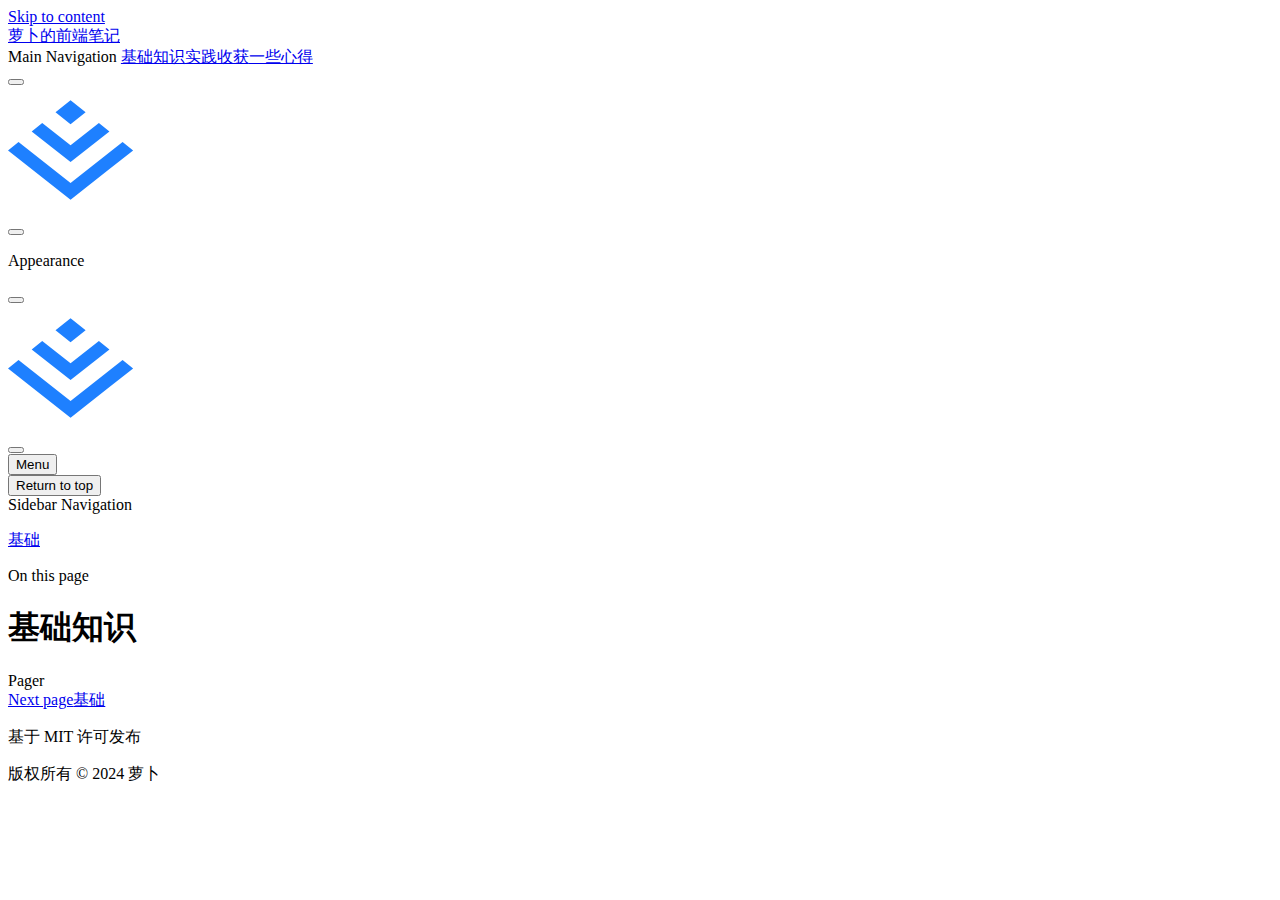
==== commit 53897235: "feat:第二次部署" ====
--- a/basic/index.html
+++ b/basic/index.html
@@ -6,20 +6,20 @@
     <title>基础知识 | 萝卜的前端笔记</title>
     <meta name="description" content="开启前端世界的大门,一起探索前端的奥秘">
     <meta name="generator" content="VitePress v1.4.0">
-    <link rel="preload stylesheet" href="/assets/style.DUsiNbB2.css" as="style">
+    <link rel="preload stylesheet" href="/front-end-notes/assets/style.By9wRRzB.css" as="style">
     
-    <script type="module" src="/assets/app.DVngDXpN.js"></script>
-    <link rel="preload" href="/assets/inter-roman-latin.Di8DUHzh.woff2" as="font" type="font/woff2" crossorigin="">
-    <link rel="modulepreload" href="/assets/chunks/theme.Bj7seG85.js">
-    <link rel="modulepreload" href="/assets/chunks/framework.BM4AkI-R.js">
-    <link rel="modulepreload" href="/assets/basic_index.md.lCHlugcY.lean.js">
+    <script type="module" src="/front-end-notes/assets/app.BqthWJkU.js"></script>
+    <link rel="preload" href="/front-end-notes/assets/inter-roman-latin.Di8DUHzh.woff2" as="font" type="font/woff2" crossorigin="">
+    <link rel="modulepreload" href="/front-end-notes/assets/chunks/theme.COOGGNme.js">
+    <link rel="modulepreload" href="/front-end-notes/assets/chunks/framework.CO2TMyU7.js">
+    <link rel="modulepreload" href="/front-end-notes/assets/basic_index.md.iz1l9bRn.lean.js">
     <link rel="icon" href="/logo.png">
     <script id="check-dark-mode">(()=>{const e=localStorage.getItem("vitepress-theme-appearance")||"auto",a=window.matchMedia("(prefers-color-scheme: dark)").matches;(!e||e==="auto"?a:e==="dark")&&document.documentElement.classList.add("dark")})();</script>
     <script id="check-mac-os">document.documentElement.classList.toggle("mac",/Mac|iPhone|iPod|iPad/i.test(navigator.platform));</script>
   </head>
   <body>
-    <div id="app"><div class="Layout" data-v-97850136><!--[--><!--]--><!--[--><span tabindex="-1" data-v-f982fa7e></span><a href="#VPContent" class="VPSkipLink visually-hidden" data-v-f982fa7e> Skip to content </a><!--]--><!----><header class="VPNav" data-v-97850136 data-v-5448344b><div class="VPNavBar" data-v-5448344b data-v-d2b27a83><div class="wrapper" data-v-d2b27a83><div class="container" data-v-d2b27a83><div class="title" data-v-d2b27a83><div class="VPNavBarTitle has-sidebar" data-v-d2b27a83 data-v-111c19fa><a class="title" href="/" data-v-111c19fa><!--[--><!--]--><!--[--><img class="VPImage logo" src="/logo.svg" alt data-v-474333ed><!--]--><span data-v-111c19fa>萝卜的前端笔记</span><!--[--><!--]--></a></div></div><div class="content" data-v-d2b27a83><div class="content-body" data-v-d2b27a83><!--[--><!--]--><div class="VPNavBarSearch search" data-v-d2b27a83><!----></div><nav aria-labelledby="main-nav-aria-label" class="VPNavBarMenu menu" data-v-d2b27a83 data-v-2f611042><span id="main-nav-aria-label" class="visually-hidden" data-v-2f611042> Main Navigation </span><!--[--><!--[--><a class="VPLink link VPNavBarMenuLink active" href="/basic/" tabindex="0" data-v-2f611042 data-v-59e9c139><!--[--><span data-v-59e9c139>基础知识</span><!--]--></a><!--]--><!--[--><a class="VPLink link VPNavBarMenuLink" href="/work/" tabindex="0" data-v-2f611042 data-v-59e9c139><!--[--><span data-v-59e9c139>实践收获</span><!--]--></a><!--]--><!--[--><a class="VPLink link VPNavBarMenuLink" href="/experience/" tabindex="0" data-v-2f611042 data-v-59e9c139><!--[--><span data-v-59e9c139>一些心得</span><!--]--></a><!--]--><!--]--></nav><!----><div class="VPNavBarAppearance appearance" data-v-d2b27a83 data-v-477ce208><button class="VPSwitch VPSwitchAppearance" type="button" role="switch" title aria-checked="false" data-v-477ce208 data-v-1f9628e1 data-v-aa43f226><span class="check" data-v-aa43f226><span class="icon" data-v-aa43f226><!--[--><span class="vpi-sun sun" data-v-1f9628e1></span><span class="vpi-moon moon" data-v-1f9628e1></span><!--]--></span></span></button></div><div class="VPSocialLinks VPNavBarSocialLinks social-links" data-v-d2b27a83 data-v-2abd2df3 data-v-52e0c01e><!--[--><a class="VPSocialLink no-icon" href="https://github.com/mlzhe/front-end-notes" aria-label="github" target="_blank" rel="noopener" data-v-52e0c01e data-v-e1ec8cac><span class="vpi-social-github" /></a><a class="VPSocialLink no-icon" href="https://juejin.cn/user/624940134186142" aria-label target="_blank" rel="noopener" data-v-52e0c01e data-v-e1ec8cac><svg t="1728457672692" class="icon" viewBox="0 0 1316 1024" version="1.1" xmlns="http://www.w3.org/2000/svg" p-id="3657" width="128" height="128"><path d="M643.181714 247.698286l154.916572-123.172572L643.181714 0.256 643.072 0l-154.660571 124.269714 154.660571 123.245715 0.109714 0.182857z m0 388.461714h0.109715l399.579428-315.245714-108.361143-87.04-291.218285 229.888h-0.146286l-0.109714 0.146285L351.817143 234.093714l-108.251429 87.04 399.433143 315.136 0.146286-0.146285z m-0.146285 215.552l0.146285-0.146286 534.893715-422.034285 108.397714 87.04-243.309714 192L643.145143 1024 10.422857 525.056 0 516.754286l108.251429-86.893715L643.035429 851.748571z" fill="#1E80FF" p-id="3658"></path></svg></a><!--]--></div><div class="VPFlyout VPNavBarExtra extra" data-v-d2b27a83 data-v-37b92849 data-v-391838e5><button type="button" class="button" aria-haspopup="true" aria-expanded="false" aria-label="extra navigation" data-v-391838e5><span class="vpi-more-horizontal icon" data-v-391838e5></span></button><div class="menu" data-v-391838e5><div class="VPMenu" data-v-391838e5 data-v-635aa48c><!----><!--[--><!--[--><!----><div class="group" data-v-37b92849><div class="item appearance" data-v-37b92849><p class="label" data-v-37b92849>Appearance</p><div class="appearance-action" data-v-37b92849><button class="VPSwitch VPSwitchAppearance" type="button" role="switch" title aria-checked="false" data-v-37b92849 data-v-1f9628e1 data-v-aa43f226><span class="check" data-v-aa43f226><span class="icon" data-v-aa43f226><!--[--><span class="vpi-sun sun" data-v-1f9628e1></span><span class="vpi-moon moon" data-v-1f9628e1></span><!--]--></span></span></button></div></div></div><div class="group" data-v-37b92849><div class="item social-links" data-v-37b92849><div class="VPSocialLinks social-links-list" data-v-37b92849 data-v-52e0c01e><!--[--><a class="VPSocialLink no-icon" href="https://github.com/mlzhe/front-end-notes" aria-label="github" target="_blank" rel="noopener" data-v-52e0c01e data-v-e1ec8cac><span class="vpi-social-github" /></a><a class="VPSocialLink no-icon" href="https://juejin.cn/user/624940134186142" aria-label target="_blank" rel="noopener" data-v-52e0c01e data-v-e1ec8cac><svg t="1728457672692" class="icon" viewBox="0 0 1316 1024" version="1.1" xmlns="http://www.w3.org/2000/svg" p-id="3657" width="128" height="128"><path d="M643.181714 247.698286l154.916572-123.172572L643.181714 0.256 643.072 0l-154.660571 124.269714 154.660571 123.245715 0.109714 0.182857z m0 388.461714h0.109715l399.579428-315.245714-108.361143-87.04-291.218285 229.888h-0.146286l-0.109714 0.146285L351.817143 234.093714l-108.251429 87.04 399.433143 315.136 0.146286-0.146285z m-0.146285 215.552l0.146285-0.146286 534.893715-422.034285 108.397714 87.04-243.309714 192L643.145143 1024 10.422857 525.056 0 516.754286l108.251429-86.893715L643.035429 851.748571z" fill="#1E80FF" p-id="3658"></path></svg></a><!--]--></div></div></div><!--]--><!--]--></div></div></div><!--[--><!--]--><button type="button" class="VPNavBarHamburger hamburger" aria-label="mobile navigation" aria-expanded="false" aria-controls="VPNavScreen" data-v-d2b27a83 data-v-f0d9e9fb><span class="container" data-v-f0d9e9fb><span class="top" data-v-f0d9e9fb></span><span class="middle" data-v-f0d9e9fb></span><span class="bottom" data-v-f0d9e9fb></span></span></button></div></div></div></div><div class="divider" data-v-d2b27a83><div class="divider-line" data-v-d2b27a83></div></div></div><!----></header><div class="VPLocalNav has-sidebar empty" data-v-97850136 data-v-6980359d><div class="container" data-v-6980359d><button class="menu" aria-expanded="false" aria-controls="VPSidebarNav" data-v-6980359d><span class="vpi-align-left menu-icon" data-v-6980359d></span><span class="menu-text" data-v-6980359d>Menu</span></button><div class="VPLocalNavOutlineDropdown" style="--vp-vh:0px;" data-v-6980359d data-v-f8eb5e25><button data-v-f8eb5e25>Return to top</button><!----></div></div></div><aside class="VPSidebar" data-v-97850136 data-v-d0e3251e><div class="curtain" data-v-d0e3251e></div><nav class="nav" id="VPSidebarNav" aria-labelledby="sidebar-aria-label" tabindex="-1" data-v-d0e3251e><span class="visually-hidden" id="sidebar-aria-label" data-v-d0e3251e> Sidebar Navigation </span><!--[--><!--]--><!--[--><div class="no-transition group" data-v-a4bf420f><section class="VPSidebarItem level-0" data-v-a4bf420f data-v-95e1ceef><!----><div class="items" data-v-95e1ceef><!--[--><div class="VPSidebarItem level-1 is-link" data-v-95e1ceef data-v-95e1ceef><div class="item" data-v-95e1ceef><div class="indicator" data-v-95e1ceef></div><a class="VPLink link link" href="/basic/test/" data-v-95e1ceef><!--[--><p class="text" data-v-95e1ceef>基础</p><!--]--></a><!----></div><!----></div><!--]--></div></section></div><!--]--><!--[--><!--]--></nav></aside><div class="VPContent has-sidebar" id="VPContent" data-v-97850136 data-v-9327ef99><div class="VPDoc has-sidebar has-aside" data-v-9327ef99 data-v-e377b4f2><!--[--><!--]--><div class="container" data-v-e377b4f2><div class="aside" data-v-e377b4f2><div class="aside-curtain" data-v-e377b4f2></div><div class="aside-container" data-v-e377b4f2><div class="aside-content" data-v-e377b4f2><div class="VPDocAside" data-v-e377b4f2 data-v-cf9f100e><!--[--><!--]--><!--[--><!--]--><nav aria-labelledby="doc-outline-aria-label" class="VPDocAsideOutline" data-v-cf9f100e data-v-25dac382><div class="content" data-v-25dac382><div class="outline-marker" data-v-25dac382></div><div aria-level="2" class="outline-title" id="doc-outline-aria-label" role="heading" data-v-25dac382>On this page</div><ul class="VPDocOutlineItem root" data-v-25dac382 data-v-be6e3720><!--[--><!--]--></ul></div></nav><!--[--><!--]--><div class="spacer" data-v-cf9f100e></div><!--[--><!--]--><!----><!--[--><!--]--><!--[--><!--]--></div></div></div></div><div class="content" data-v-e377b4f2><div class="content-container" data-v-e377b4f2><!--[--><!--]--><main class="main" data-v-e377b4f2><div style="position:relative;" class="vp-doc _basic_" data-v-e377b4f2><div><h1 id="基础知识" tabindex="-1">基础知识 <a class="header-anchor" href="#基础知识" aria-label="Permalink to &quot;基础知识&quot;">​</a></h1></div></div></main><footer class="VPDocFooter" data-v-e377b4f2 data-v-1b3115bf><!--[--><!--]--><!----><nav class="prev-next" aria-labelledby="doc-footer-aria-label" data-v-1b3115bf><span class="visually-hidden" id="doc-footer-aria-label" data-v-1b3115bf>Pager</span><div class="pager" data-v-1b3115bf><!----></div><div class="pager" data-v-1b3115bf><a class="VPLink link pager-link next" href="/basic/test/" data-v-1b3115bf><!--[--><span class="desc" data-v-1b3115bf>Next page</span><span class="title" data-v-1b3115bf>基础</span><!--]--></a></div></nav></footer><!--[--><!--]--></div></div></div><!--[--><!--]--></div></div><footer class="VPFooter has-sidebar" data-v-97850136 data-v-1df2e06d><div class="container" data-v-1df2e06d><p class="message" data-v-1df2e06d>基于 MIT 许可发布</p><p class="copyright" data-v-1df2e06d>版权所有 © 2024 萝卜</p></div></footer><!--[--><!--]--></div></div>
-    <script>window.__VP_HASH_MAP__=JSON.parse("{\"api-examples.md\":\"Dezd71tg\",\"basic_index.md\":\"lCHlugcY\",\"basic_test.md\":\"CCrTnfcM\",\"experience_index.md\":\"CrpsmMrZ\",\"experience_test.md\":\"B2P6yBf-\",\"index.md\":\"FqJtlxRU\",\"markdown-examples.md\":\"KNgEFAoy\",\"work_index.md\":\"CupPc7Ot\",\"work_language.md\":\"DqKohvI6\",\"work_test.md\":\"FswlGcHj\"}");window.__VP_SITE_DATA__=JSON.parse("{\"lang\":\"en-US\",\"dir\":\"ltr\",\"title\":\"萝卜的前端笔记\",\"description\":\"开启前端世界的大门,一起探索前端的奥秘\",\"base\":\"/\",\"head\":[],\"router\":{\"prefetchLinks\":true},\"appearance\":true,\"themeConfig\":{\"logo\":\"/logo.svg\",\"nav\":[{\"text\":\"基础知识\",\"link\":\"/basic/\"},{\"text\":\"实践收获\",\"link\":\"/work/\"},{\"text\":\"一些心得\",\"link\":\"/experience/\"}],\"sidebar\":{\"/basic/\":[{\"text\":\"基础\",\"link\":\"/basic/test/\"}],\"/experience/\":[{\"text\":\"体会一\",\"link\":\"/experience/test/\"}],\"/work/\":[{\"text\":\"国际化\",\"link\":\"/work/language/\"}]},\"socialLinks\":[{\"icon\":\"github\",\"link\":\"https://github.com/mlzhe/front-end-notes\"},{\"icon\":{\"svg\":\"<svg t=\\\"1728457672692\\\" class=\\\"icon\\\" viewBox=\\\"0 0 1316 1024\\\" version=\\\"1.1\\\" xmlns=\\\"http://www.w3.org/2000/svg\\\" p-id=\\\"3657\\\" width=\\\"128\\\" height=\\\"128\\\"><path d=\\\"M643.181714 247.698286l154.916572-123.172572L643.181714 0.256 643.072 0l-154.660571 124.269714 154.660571 123.245715 0.109714 0.182857z m0 388.461714h0.109715l399.579428-315.245714-108.361143-87.04-291.218285 229.888h-0.146286l-0.109714 0.146285L351.817143 234.093714l-108.251429 87.04 399.433143 315.136 0.146286-0.146285z m-0.146285 215.552l0.146285-0.146286 534.893715-422.034285 108.397714 87.04-243.309714 192L643.145143 1024 10.422857 525.056 0 516.754286l108.251429-86.893715L643.035429 851.748571z\\\" fill=\\\"#1E80FF\\\" p-id=\\\"3658\\\"></path></svg>\"},\"link\":\"https://juejin.cn/user/624940134186142\"}],\"footer\":{\"message\":\"基于 MIT 许可发布\",\"copyright\":\"版权所有 © 2024 萝卜\"}},\"locales\":{},\"scrollOffset\":134,\"cleanUrls\":false}");</script>
+    <div id="app"><div class="Layout" data-v-97850136><!--[--><!--]--><!--[--><span tabindex="-1" data-v-f982fa7e></span><a href="#VPContent" class="VPSkipLink visually-hidden" data-v-f982fa7e> Skip to content </a><!--]--><!----><header class="VPNav" data-v-97850136 data-v-5448344b><div class="VPNavBar" data-v-5448344b data-v-d2b27a83><div class="wrapper" data-v-d2b27a83><div class="container" data-v-d2b27a83><div class="title" data-v-d2b27a83><div class="VPNavBarTitle has-sidebar" data-v-d2b27a83 data-v-111c19fa><a class="title" href="/front-end-notes/" data-v-111c19fa><!--[--><!--]--><!--[--><img class="VPImage logo" src="/front-end-notes/logo.svg" alt data-v-474333ed><!--]--><span data-v-111c19fa>萝卜的前端笔记</span><!--[--><!--]--></a></div></div><div class="content" data-v-d2b27a83><div class="content-body" data-v-d2b27a83><!--[--><!--]--><div class="VPNavBarSearch search" data-v-d2b27a83><!----></div><nav aria-labelledby="main-nav-aria-label" class="VPNavBarMenu menu" data-v-d2b27a83 data-v-2f611042><span id="main-nav-aria-label" class="visually-hidden" data-v-2f611042> Main Navigation </span><!--[--><!--[--><a class="VPLink link VPNavBarMenuLink active" href="/front-end-notes/basic/" tabindex="0" data-v-2f611042 data-v-59e9c139><!--[--><span data-v-59e9c139>基础知识</span><!--]--></a><!--]--><!--[--><a class="VPLink link VPNavBarMenuLink" href="/front-end-notes/work/" tabindex="0" data-v-2f611042 data-v-59e9c139><!--[--><span data-v-59e9c139>实践收获</span><!--]--></a><!--]--><!--[--><a class="VPLink link VPNavBarMenuLink" href="/front-end-notes/experience/" tabindex="0" data-v-2f611042 data-v-59e9c139><!--[--><span data-v-59e9c139>一些心得</span><!--]--></a><!--]--><!--]--></nav><!----><div class="VPNavBarAppearance appearance" data-v-d2b27a83 data-v-477ce208><button class="VPSwitch VPSwitchAppearance" type="button" role="switch" title aria-checked="false" data-v-477ce208 data-v-1f9628e1 data-v-aa43f226><span class="check" data-v-aa43f226><span class="icon" data-v-aa43f226><!--[--><span class="vpi-sun sun" data-v-1f9628e1></span><span class="vpi-moon moon" data-v-1f9628e1></span><!--]--></span></span></button></div><div class="VPSocialLinks VPNavBarSocialLinks social-links" data-v-d2b27a83 data-v-2abd2df3 data-v-52e0c01e><!--[--><a class="VPSocialLink no-icon" href="https://github.com/mlzhe/front-end-notes" aria-label="github" target="_blank" rel="noopener" data-v-52e0c01e data-v-e1ec8cac><span class="vpi-social-github" /></a><a class="VPSocialLink no-icon" href="https://juejin.cn/user/624940134186142" aria-label target="_blank" rel="noopener" data-v-52e0c01e data-v-e1ec8cac><svg t="1728457672692" class="icon" viewBox="0 0 1316 1024" version="1.1" xmlns="http://www.w3.org/2000/svg" p-id="3657" width="128" height="128"><path d="M643.181714 247.698286l154.916572-123.172572L643.181714 0.256 643.072 0l-154.660571 124.269714 154.660571 123.245715 0.109714 0.182857z m0 388.461714h0.109715l399.579428-315.245714-108.361143-87.04-291.218285 229.888h-0.146286l-0.109714 0.146285L351.817143 234.093714l-108.251429 87.04 399.433143 315.136 0.146286-0.146285z m-0.146285 215.552l0.146285-0.146286 534.893715-422.034285 108.397714 87.04-243.309714 192L643.145143 1024 10.422857 525.056 0 516.754286l108.251429-86.893715L643.035429 851.748571z" fill="#1E80FF" p-id="3658"></path></svg></a><!--]--></div><div class="VPFlyout VPNavBarExtra extra" data-v-d2b27a83 data-v-37b92849 data-v-391838e5><button type="button" class="button" aria-haspopup="true" aria-expanded="false" aria-label="extra navigation" data-v-391838e5><span class="vpi-more-horizontal icon" data-v-391838e5></span></button><div class="menu" data-v-391838e5><div class="VPMenu" data-v-391838e5 data-v-635aa48c><!----><!--[--><!--[--><!----><div class="group" data-v-37b92849><div class="item appearance" data-v-37b92849><p class="label" data-v-37b92849>Appearance</p><div class="appearance-action" data-v-37b92849><button class="VPSwitch VPSwitchAppearance" type="button" role="switch" title aria-checked="false" data-v-37b92849 data-v-1f9628e1 data-v-aa43f226><span class="check" data-v-aa43f226><span class="icon" data-v-aa43f226><!--[--><span class="vpi-sun sun" data-v-1f9628e1></span><span class="vpi-moon moon" data-v-1f9628e1></span><!--]--></span></span></button></div></div></div><div class="group" data-v-37b92849><div class="item social-links" data-v-37b92849><div class="VPSocialLinks social-links-list" data-v-37b92849 data-v-52e0c01e><!--[--><a class="VPSocialLink no-icon" href="https://github.com/mlzhe/front-end-notes" aria-label="github" target="_blank" rel="noopener" data-v-52e0c01e data-v-e1ec8cac><span class="vpi-social-github" /></a><a class="VPSocialLink no-icon" href="https://juejin.cn/user/624940134186142" aria-label target="_blank" rel="noopener" data-v-52e0c01e data-v-e1ec8cac><svg t="1728457672692" class="icon" viewBox="0 0 1316 1024" version="1.1" xmlns="http://www.w3.org/2000/svg" p-id="3657" width="128" height="128"><path d="M643.181714 247.698286l154.916572-123.172572L643.181714 0.256 643.072 0l-154.660571 124.269714 154.660571 123.245715 0.109714 0.182857z m0 388.461714h0.109715l399.579428-315.245714-108.361143-87.04-291.218285 229.888h-0.146286l-0.109714 0.146285L351.817143 234.093714l-108.251429 87.04 399.433143 315.136 0.146286-0.146285z m-0.146285 215.552l0.146285-0.146286 534.893715-422.034285 108.397714 87.04-243.309714 192L643.145143 1024 10.422857 525.056 0 516.754286l108.251429-86.893715L643.035429 851.748571z" fill="#1E80FF" p-id="3658"></path></svg></a><!--]--></div></div></div><!--]--><!--]--></div></div></div><!--[--><!--]--><button type="button" class="VPNavBarHamburger hamburger" aria-label="mobile navigation" aria-expanded="false" aria-controls="VPNavScreen" data-v-d2b27a83 data-v-f0d9e9fb><span class="container" data-v-f0d9e9fb><span class="top" data-v-f0d9e9fb></span><span class="middle" data-v-f0d9e9fb></span><span class="bottom" data-v-f0d9e9fb></span></span></button></div></div></div></div><div class="divider" data-v-d2b27a83><div class="divider-line" data-v-d2b27a83></div></div></div><!----></header><div class="VPLocalNav has-sidebar empty" data-v-97850136 data-v-6980359d><div class="container" data-v-6980359d><button class="menu" aria-expanded="false" aria-controls="VPSidebarNav" data-v-6980359d><span class="vpi-align-left menu-icon" data-v-6980359d></span><span class="menu-text" data-v-6980359d>Menu</span></button><div class="VPLocalNavOutlineDropdown" style="--vp-vh:0px;" data-v-6980359d data-v-f8eb5e25><button data-v-f8eb5e25>Return to top</button><!----></div></div></div><aside class="VPSidebar" data-v-97850136 data-v-d0e3251e><div class="curtain" data-v-d0e3251e></div><nav class="nav" id="VPSidebarNav" aria-labelledby="sidebar-aria-label" tabindex="-1" data-v-d0e3251e><span class="visually-hidden" id="sidebar-aria-label" data-v-d0e3251e> Sidebar Navigation </span><!--[--><!--]--><!--[--><div class="no-transition group" data-v-a4bf420f><section class="VPSidebarItem level-0" data-v-a4bf420f data-v-95e1ceef><!----><div class="items" data-v-95e1ceef><!--[--><div class="VPSidebarItem level-1 is-link" data-v-95e1ceef data-v-95e1ceef><div class="item" data-v-95e1ceef><div class="indicator" data-v-95e1ceef></div><a class="VPLink link link" href="/front-end-notes/basic/test/" data-v-95e1ceef><!--[--><p class="text" data-v-95e1ceef>基础</p><!--]--></a><!----></div><!----></div><!--]--></div></section></div><!--]--><!--[--><!--]--></nav></aside><div class="VPContent has-sidebar" id="VPContent" data-v-97850136 data-v-9327ef99><div class="VPDoc has-sidebar has-aside" data-v-9327ef99 data-v-e377b4f2><!--[--><!--]--><div class="container" data-v-e377b4f2><div class="aside" data-v-e377b4f2><div class="aside-curtain" data-v-e377b4f2></div><div class="aside-container" data-v-e377b4f2><div class="aside-content" data-v-e377b4f2><div class="VPDocAside" data-v-e377b4f2 data-v-cf9f100e><!--[--><!--]--><!--[--><!--]--><nav aria-labelledby="doc-outline-aria-label" class="VPDocAsideOutline" data-v-cf9f100e data-v-25dac382><div class="content" data-v-25dac382><div class="outline-marker" data-v-25dac382></div><div aria-level="2" class="outline-title" id="doc-outline-aria-label" role="heading" data-v-25dac382>On this page</div><ul class="VPDocOutlineItem root" data-v-25dac382 data-v-be6e3720><!--[--><!--]--></ul></div></nav><!--[--><!--]--><div class="spacer" data-v-cf9f100e></div><!--[--><!--]--><!----><!--[--><!--]--><!--[--><!--]--></div></div></div></div><div class="content" data-v-e377b4f2><div class="content-container" data-v-e377b4f2><!--[--><!--]--><main class="main" data-v-e377b4f2><div style="position:relative;" class="vp-doc _front-end-notes_basic_" data-v-e377b4f2><div><h1 id="基础知识" tabindex="-1">基础知识 <a class="header-anchor" href="#基础知识" aria-label="Permalink to &quot;基础知识&quot;">​</a></h1></div></div></main><footer class="VPDocFooter" data-v-e377b4f2 data-v-1b3115bf><!--[--><!--]--><!----><nav class="prev-next" aria-labelledby="doc-footer-aria-label" data-v-1b3115bf><span class="visually-hidden" id="doc-footer-aria-label" data-v-1b3115bf>Pager</span><div class="pager" data-v-1b3115bf><!----></div><div class="pager" data-v-1b3115bf><a class="VPLink link pager-link next" href="/front-end-notes/basic/test/" data-v-1b3115bf><!--[--><span class="desc" data-v-1b3115bf>Next page</span><span class="title" data-v-1b3115bf>基础</span><!--]--></a></div></nav></footer><!--[--><!--]--></div></div></div><!--[--><!--]--></div></div><footer class="VPFooter has-sidebar" data-v-97850136 data-v-1df2e06d><div class="container" data-v-1df2e06d><p class="message" data-v-1df2e06d>基于 MIT 许可发布</p><p class="copyright" data-v-1df2e06d>版权所有 © 2024 萝卜</p></div></footer><!--[--><!--]--></div></div>
+    <script>window.__VP_HASH_MAP__=JSON.parse("{\"api-examples.md\":\"BoGKVjH7\",\"basic_index.md\":\"iz1l9bRn\",\"basic_test.md\":\"BPUIz5qX\",\"experience_index.md\":\"OpWrn4m0\",\"experience_test.md\":\"BDEXrLHo\",\"index.md\":\"lhZjxzFr\",\"markdown-examples.md\":\"CYnLZB9r\",\"work_index.md\":\"BHz93TzM\",\"work_language.md\":\"DyiaLVmy\",\"work_test.md\":\"Dgs68Wfd\"}");window.__VP_SITE_DATA__=JSON.parse("{\"lang\":\"en-US\",\"dir\":\"ltr\",\"title\":\"萝卜的前端笔记\",\"description\":\"开启前端世界的大门,一起探索前端的奥秘\",\"base\":\"/front-end-notes/\",\"head\":[],\"router\":{\"prefetchLinks\":true},\"appearance\":true,\"themeConfig\":{\"logo\":\"/logo.svg\",\"nav\":[{\"text\":\"基础知识\",\"link\":\"/basic/\"},{\"text\":\"实践收获\",\"link\":\"/work/\"},{\"text\":\"一些心得\",\"link\":\"/experience/\"}],\"sidebar\":{\"/basic/\":[{\"text\":\"基础\",\"link\":\"/basic/test/\"}],\"/experience/\":[{\"text\":\"体会一\",\"link\":\"/experience/test/\"}],\"/work/\":[{\"text\":\"国际化\",\"link\":\"/work/language/\"}]},\"socialLinks\":[{\"icon\":\"github\",\"link\":\"https://github.com/mlzhe/front-end-notes\"},{\"icon\":{\"svg\":\"<svg t=\\\"1728457672692\\\" class=\\\"icon\\\" viewBox=\\\"0 0 1316 1024\\\" version=\\\"1.1\\\" xmlns=\\\"http://www.w3.org/2000/svg\\\" p-id=\\\"3657\\\" width=\\\"128\\\" height=\\\"128\\\"><path d=\\\"M643.181714 247.698286l154.916572-123.172572L643.181714 0.256 643.072 0l-154.660571 124.269714 154.660571 123.245715 0.109714 0.182857z m0 388.461714h0.109715l399.579428-315.245714-108.361143-87.04-291.218285 229.888h-0.146286l-0.109714 0.146285L351.817143 234.093714l-108.251429 87.04 399.433143 315.136 0.146286-0.146285z m-0.146285 215.552l0.146285-0.146286 534.893715-422.034285 108.397714 87.04-243.309714 192L643.145143 1024 10.422857 525.056 0 516.754286l108.251429-86.893715L643.035429 851.748571z\\\" fill=\\\"#1E80FF\\\" p-id=\\\"3658\\\"></path></svg>\"},\"link\":\"https://juejin.cn/user/624940134186142\"}],\"footer\":{\"message\":\"基于 MIT 许可发布\",\"copyright\":\"版权所有 © 2024 萝卜\"}},\"locales\":{},\"scrollOffset\":134,\"cleanUrls\":false}");</script>
     
   </body>
 </html>